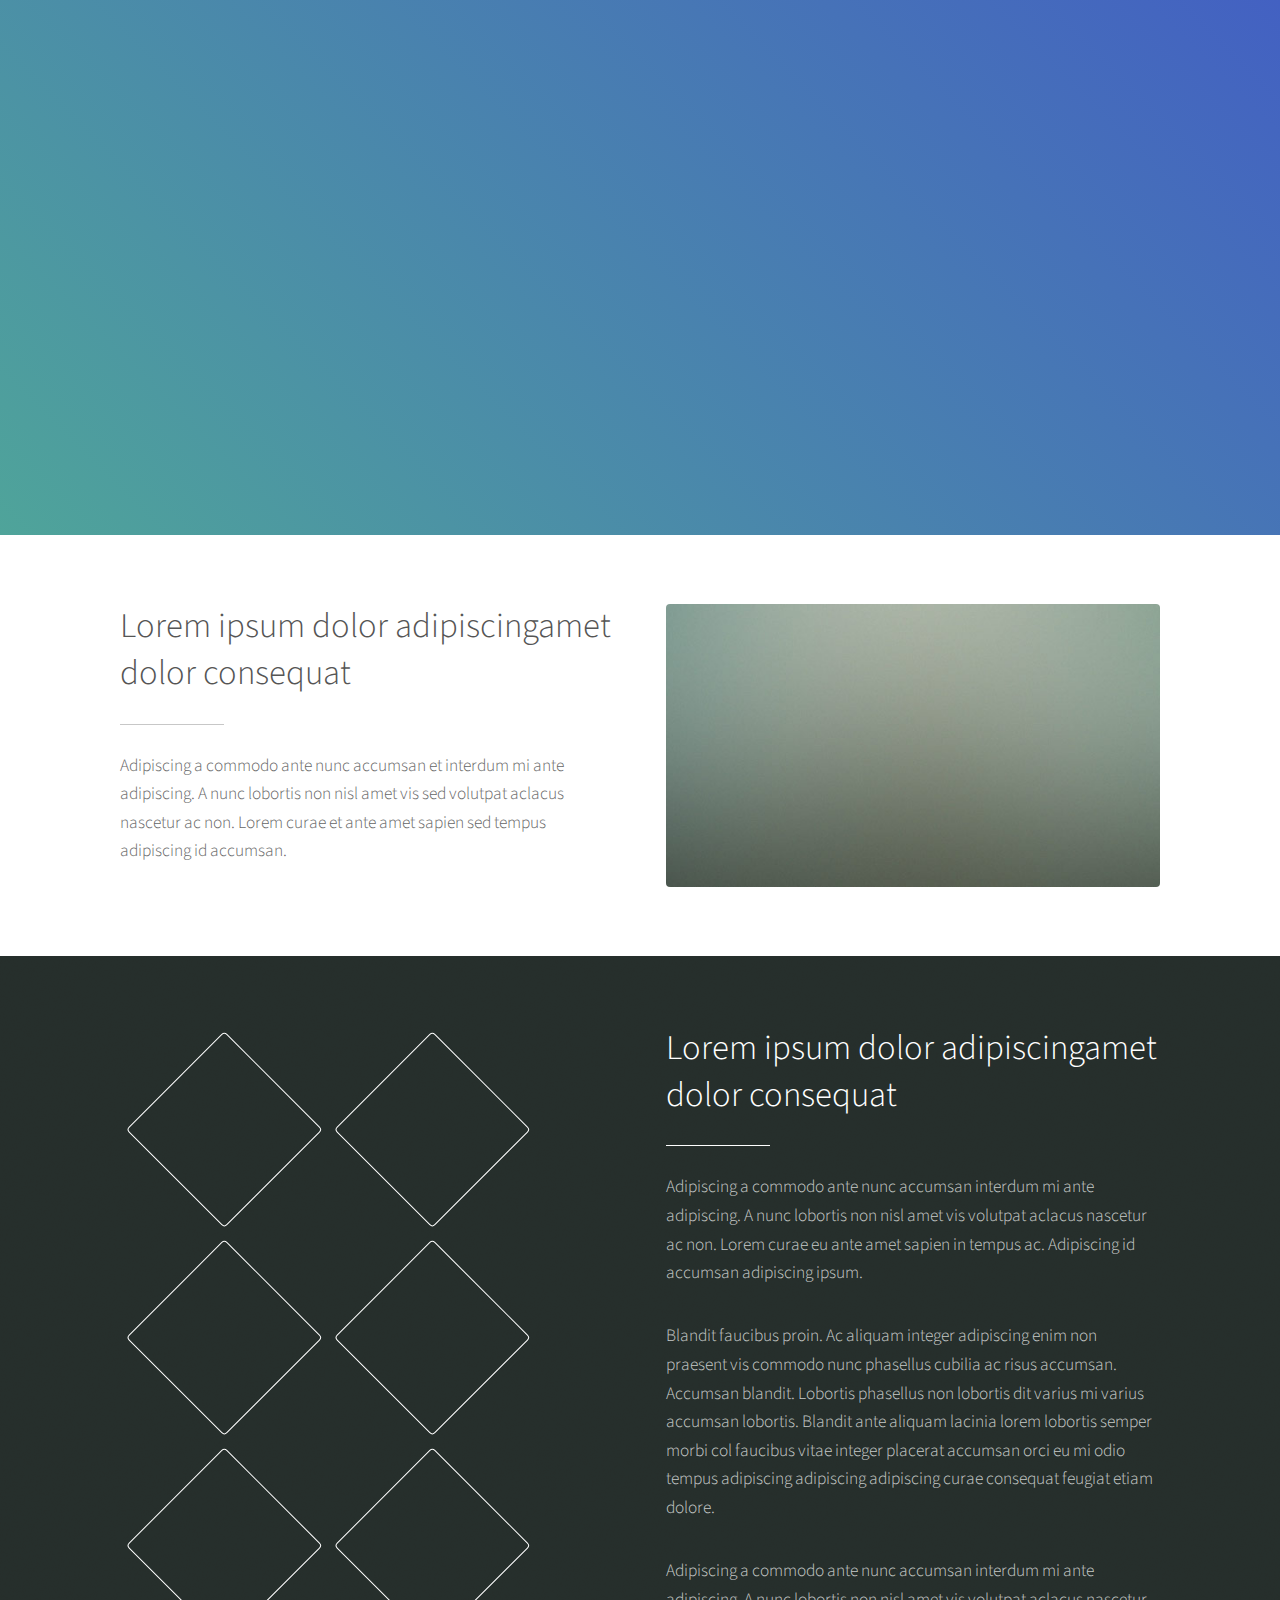
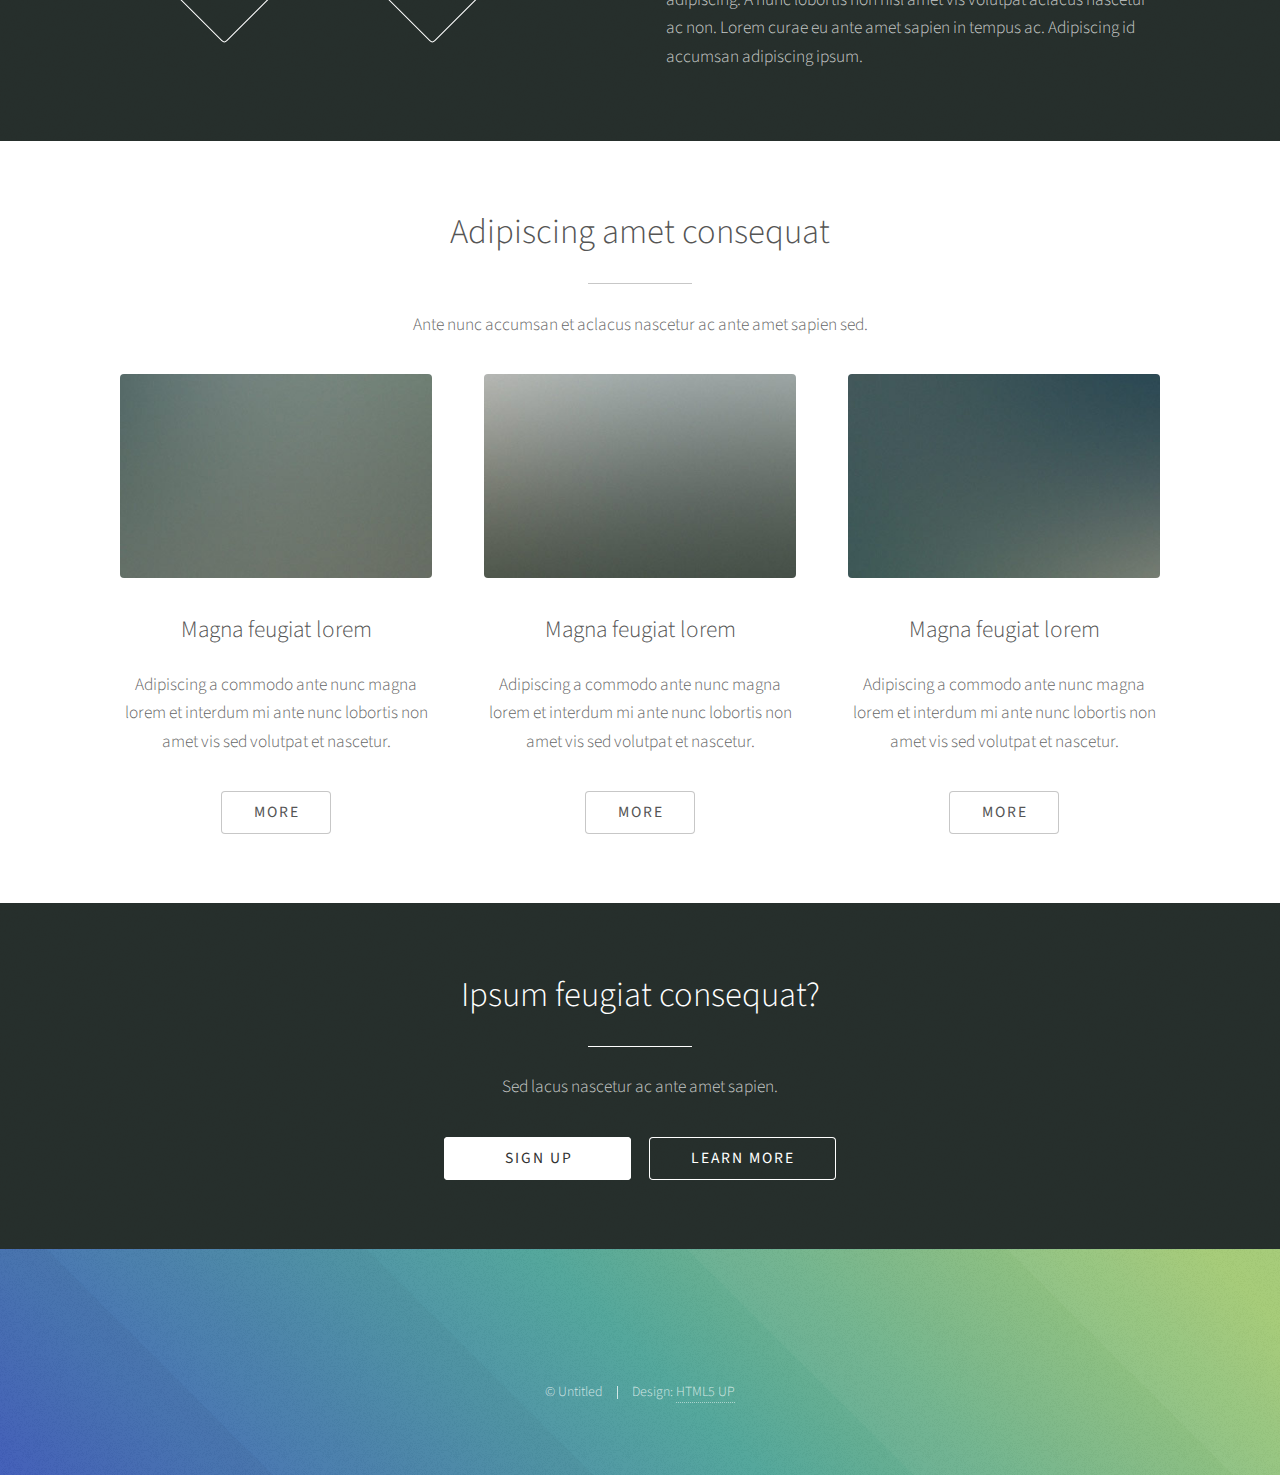
==== index.html @ b6aa202a "Updates" ====
<!DOCTYPE html><html><head><meta charSet="utf-8"/><meta http-equiv="x-ua-compatible" content="ie=edge"/><meta name="viewport" content="width=device-width, initial-scale=1, shrink-to-fit=no"/><style data-href="/PreFlyte/styles.887735ab72d583b856cc.css">@import url(https://fonts.googleapis.com/css?family=Source+Sans+Pro:300,300italic,400,400italic);
/*!
 *  Font Awesome 4.7.0 by @davegandy - http://fontawesome.io - @fontawesome
 *  License - http://fontawesome.io/license (Font: SIL OFL 1.1, CSS: MIT License)
 */@font-face{font-family:FontAwesome;src:url(/PreFlyte/static/fontawesome-webfont-674f50d287a8c48dc19ba404d20fe713.eot);src:url(/PreFlyte/static/fontawesome-webfont-674f50d287a8c48dc19ba404d20fe713.eot?#iefix&v=4.7.0) format("embedded-opentype"),url(/PreFlyte/static/fontawesome-webfont-af7ae505a9eed503f8b8e6982036873e.woff2) format("woff2"),url(/PreFlyte/static/fontawesome-webfont-fee66e712a8a08eef5805a46892932ad.woff) format("woff"),url(/PreFlyte/static/fontawesome-webfont-b06871f281fee6b241d60582ae9369b9.ttf) format("truetype"),url(/PreFlyte/static/fontawesome-webfont-acf3dcb7ff752b5296ca23ba2c7c2606.svg#fontawesomeregular) format("svg");font-weight:400;font-style:normal}.fa{display:inline-block;font:normal normal normal 14px/1 FontAwesome;font-size:inherit;text-rendering:auto;-webkit-font-smoothing:antialiased;-moz-osx-font-smoothing:grayscale}.fa-lg{font-size:1.33333333em;line-height:.75em;vertical-align:-15%}.fa-2x{font-size:2em}.fa-3x{font-size:3em}.fa-4x{font-size:4em}.fa-5x{font-size:5em}.fa-fw{width:1.28571429em;text-align:center}.fa-ul{padding-left:0;margin-left:2.14285714em;list-style-type:none}.fa-ul>li{position:relative}.fa-li{position:absolute;left:-2.14285714em;width:2.14285714em;top:.14285714em;text-align:center}.fa-li.fa-lg{left:-1.85714286em}.fa-border{padding:.2em .25em .15em;border:.08em solid #eee;border-radius:.1em}.fa-pull-left{float:left}.fa-pull-right{float:right}.fa.fa-pull-left{margin-right:.3em}.fa.fa-pull-right{margin-left:.3em}.pull-right{float:right}.pull-left{float:left}.fa.pull-left{margin-right:.3em}.fa.pull-right{margin-left:.3em}.fa-spin{-webkit-animation:fa-spin 2s linear infinite;animation:fa-spin 2s linear infinite}.fa-pulse{-webkit-animation:fa-spin 1s steps(8) infinite;animation:fa-spin 1s steps(8) infinite}@-webkit-keyframes fa-spin{0%{-webkit-transform:rotate(0deg);transform:rotate(0deg)}to{-webkit-transform:rotate(359deg);transform:rotate(359deg)}}@keyframes fa-spin{0%{-webkit-transform:rotate(0deg);transform:rotate(0deg)}to{-webkit-transform:rotate(359deg);transform:rotate(359deg)}}.fa-rotate-90{-ms-filter:"progid:DXImageTransform.Microsoft.BasicImage(rotation=1)";-webkit-transform:rotate(90deg);transform:rotate(90deg)}.fa-rotate-180{-ms-filter:"progid:DXImageTransform.Microsoft.BasicImage(rotation=2)";-webkit-transform:rotate(180deg);transform:rotate(180deg)}.fa-rotate-270{-ms-filter:"progid:DXImageTransform.Microsoft.BasicImage(rotation=3)";-webkit-transform:rotate(270deg);transform:rotate(270deg)}.fa-flip-horizontal{-ms-filter:"progid:DXImageTransform.Microsoft.BasicImage(rotation=0, mirror=1)";-webkit-transform:scaleX(-1);transform:scaleX(-1)}.fa-flip-vertical{-ms-filter:"progid:DXImageTransform.Microsoft.BasicImage(rotation=2, mirror=1)";-webkit-transform:scaleY(-1);transform:scaleY(-1)}:root .fa-flip-horizontal,:root .fa-flip-vertical,:root .fa-rotate-90,:root .fa-rotate-180,:root .fa-rotate-270{-webkit-filter:none;filter:none}.fa-stack{position:relative;display:inline-block;width:2em;height:2em;line-height:2em;vertical-align:middle}.fa-stack-1x,.fa-stack-2x{position:absolute;left:0;width:100%;text-align:center}.fa-stack-1x{line-height:inherit}.fa-stack-2x{font-size:2em}.fa-inverse{color:#fff}.fa-glass:before{content:"\F000"}.fa-music:before{content:"\F001"}.fa-search:before{content:"\F002"}.fa-envelope-o:before{content:"\F003"}.fa-heart:before{content:"\F004"}.fa-star:before{content:"\F005"}.fa-star-o:before{content:"\F006"}.fa-user:before{content:"\F007"}.fa-film:before{content:"\F008"}.fa-th-large:before{content:"\F009"}.fa-th:before{content:"\F00A"}.fa-th-list:before{content:"\F00B"}.fa-check:before{content:"\F00C"}.fa-close:before,.fa-remove:before,.fa-times:before{content:"\F00D"}.fa-search-plus:before{content:"\F00E"}.fa-search-minus:before{content:"\F010"}.fa-power-off:before{content:"\F011"}.fa-signal:before{content:"\F012"}.fa-cog:before,.fa-gear:before{content:"\F013"}.fa-trash-o:before{content:"\F014"}.fa-home:before{content:"\F015"}.fa-file-o:before{content:"\F016"}.fa-clock-o:before{content:"\F017"}.fa-road:before{content:"\F018"}.fa-download:before{content:"\F019"}.fa-arrow-circle-o-down:before{content:"\F01A"}.fa-arrow-circle-o-up:before{content:"\F01B"}.fa-inbox:before{content:"\F01C"}.fa-play-circle-o:before{content:"\F01D"}.fa-repeat:before,.fa-rotate-right:before{content:"\F01E"}.fa-refresh:before{content:"\F021"}.fa-list-alt:before{content:"\F022"}.fa-lock:before{content:"\F023"}.fa-flag:before{content:"\F024"}.fa-headphones:before{content:"\F025"}.fa-volume-off:before{content:"\F026"}.fa-volume-down:before{content:"\F027"}.fa-volume-up:before{content:"\F028"}.fa-qrcode:before{content:"\F029"}.fa-barcode:before{content:"\F02A"}.fa-tag:before{content:"\F02B"}.fa-tags:before{content:"\F02C"}.fa-book:before{content:"\F02D"}.fa-bookmark:before{content:"\F02E"}.fa-print:before{content:"\F02F"}.fa-camera:before{content:"\F030"}.fa-font:before{content:"\F031"}.fa-bold:before{content:"\F032"}.fa-italic:before{content:"\F033"}.fa-text-height:before{content:"\F034"}.fa-text-width:before{content:"\F035"}.fa-align-left:before{content:"\F036"}.fa-align-center:before{content:"\F037"}.fa-align-right:before{content:"\F038"}.fa-align-justify:before{content:"\F039"}.fa-list:before{content:"\F03A"}.fa-dedent:before,.fa-outdent:before{content:"\F03B"}.fa-indent:before{content:"\F03C"}.fa-video-camera:before{content:"\F03D"}.fa-image:before,.fa-photo:before,.fa-picture-o:before{content:"\F03E"}.fa-pencil:before{content:"\F040"}.fa-map-marker:before{content:"\F041"}.fa-adjust:before{content:"\F042"}.fa-tint:before{content:"\F043"}.fa-edit:before,.fa-pencil-square-o:before{content:"\F044"}.fa-share-square-o:before{content:"\F045"}.fa-check-square-o:before{content:"\F046"}.fa-arrows:before{content:"\F047"}.fa-step-backward:before{content:"\F048"}.fa-fast-backward:before{content:"\F049"}.fa-backward:before{content:"\F04A"}.fa-play:before{content:"\F04B"}.fa-pause:before{content:"\F04C"}.fa-stop:before{content:"\F04D"}.fa-forward:before{content:"\F04E"}.fa-fast-forward:before{content:"\F050"}.fa-step-forward:before{content:"\F051"}.fa-eject:before{content:"\F052"}.fa-chevron-left:before{content:"\F053"}.fa-chevron-right:before{content:"\F054"}.fa-plus-circle:before{content:"\F055"}.fa-minus-circle:before{content:"\F056"}.fa-times-circle:before{content:"\F057"}.fa-check-circle:before{content:"\F058"}.fa-question-circle:before{content:"\F059"}.fa-info-circle:before{content:"\F05A"}.fa-crosshairs:before{content:"\F05B"}.fa-times-circle-o:before{content:"\F05C"}.fa-check-circle-o:before{content:"\F05D"}.fa-ban:before{content:"\F05E"}.fa-arrow-left:before{content:"\F060"}.fa-arrow-right:before{content:"\F061"}.fa-arrow-up:before{content:"\F062"}.fa-arrow-down:before{content:"\F063"}.fa-mail-forward:before,.fa-share:before{content:"\F064"}.fa-expand:before{content:"\F065"}.fa-compress:before{content:"\F066"}.fa-plus:before{content:"\F067"}.fa-minus:before{content:"\F068"}.fa-asterisk:before{content:"\F069"}.fa-exclamation-circle:before{content:"\F06A"}.fa-gift:before{content:"\F06B"}.fa-leaf:before{content:"\F06C"}.fa-fire:before{content:"\F06D"}.fa-eye:before{content:"\F06E"}.fa-eye-slash:before{content:"\F070"}.fa-exclamation-triangle:before,.fa-warning:before{content:"\F071"}.fa-plane:before{content:"\F072"}.fa-calendar:before{content:"\F073"}.fa-random:before{content:"\F074"}.fa-comment:before{content:"\F075"}.fa-magnet:before{content:"\F076"}.fa-chevron-up:before{content:"\F077"}.fa-chevron-down:before{content:"\F078"}.fa-retweet:before{content:"\F079"}.fa-shopping-cart:before{content:"\F07A"}.fa-folder:before{content:"\F07B"}.fa-folder-open:before{content:"\F07C"}.fa-arrows-v:before{content:"\F07D"}.fa-arrows-h:before{content:"\F07E"}.fa-bar-chart-o:before,.fa-bar-chart:before{content:"\F080"}.fa-twitter-square:before{content:"\F081"}.fa-facebook-square:before{content:"\F082"}.fa-camera-retro:before{content:"\F083"}.fa-key:before{content:"\F084"}.fa-cogs:before,.fa-gears:before{content:"\F085"}.fa-comments:before{content:"\F086"}.fa-thumbs-o-up:before{content:"\F087"}.fa-thumbs-o-down:before{content:"\F088"}.fa-star-half:before{content:"\F089"}.fa-heart-o:before{content:"\F08A"}.fa-sign-out:before{content:"\F08B"}.fa-linkedin-square:before{content:"\F08C"}.fa-thumb-tack:before{content:"\F08D"}.fa-external-link:before{content:"\F08E"}.fa-sign-in:before{content:"\F090"}.fa-trophy:before{content:"\F091"}.fa-github-square:before{content:"\F092"}.fa-upload:before{content:"\F093"}.fa-lemon-o:before{content:"\F094"}.fa-phone:before{content:"\F095"}.fa-square-o:before{content:"\F096"}.fa-bookmark-o:before{content:"\F097"}.fa-phone-square:before{content:"\F098"}.fa-twitter:before{content:"\F099"}.fa-facebook-f:before,.fa-facebook:before{content:"\F09A"}.fa-github:before{content:"\F09B"}.fa-unlock:before{content:"\F09C"}.fa-credit-card:before{content:"\F09D"}.fa-feed:before,.fa-rss:before{content:"\F09E"}.fa-hdd-o:before{content:"\F0A0"}.fa-bullhorn:before{content:"\F0A1"}.fa-bell:before{content:"\F0F3"}.fa-certificate:before{content:"\F0A3"}.fa-hand-o-right:before{content:"\F0A4"}.fa-hand-o-left:before{content:"\F0A5"}.fa-hand-o-up:before{content:"\F0A6"}.fa-hand-o-down:before{content:"\F0A7"}.fa-arrow-circle-left:before{content:"\F0A8"}.fa-arrow-circle-right:before{content:"\F0A9"}.fa-arrow-circle-up:before{content:"\F0AA"}.fa-arrow-circle-down:before{content:"\F0AB"}.fa-globe:before{content:"\F0AC"}.fa-wrench:before{content:"\F0AD"}.fa-tasks:before{content:"\F0AE"}.fa-filter:before{content:"\F0B0"}.fa-briefcase:before{content:"\F0B1"}.fa-arrows-alt:before{content:"\F0B2"}.fa-group:before,.fa-users:before{content:"\F0C0"}.fa-chain:before,.fa-link:before{content:"\F0C1"}.fa-cloud:before{content:"\F0C2"}.fa-flask:before{content:"\F0C3"}.fa-cut:before,.fa-scissors:before{content:"\F0C4"}.fa-copy:before,.fa-files-o:before{content:"\F0C5"}.fa-paperclip:before{content:"\F0C6"}.fa-floppy-o:before,.fa-save:before{content:"\F0C7"}.fa-square:before{content:"\F0C8"}.fa-bars:before,.fa-navicon:before,.fa-reorder:before{content:"\F0C9"}.fa-list-ul:before{content:"\F0CA"}.fa-list-ol:before{content:"\F0CB"}.fa-strikethrough:before{content:"\F0CC"}.fa-underline:before{content:"\F0CD"}.fa-table:before{content:"\F0CE"}.fa-magic:before{content:"\F0D0"}.fa-truck:before{content:"\F0D1"}.fa-pinterest:before{content:"\F0D2"}.fa-pinterest-square:before{content:"\F0D3"}.fa-google-plus-square:before{content:"\F0D4"}.fa-google-plus:before{content:"\F0D5"}.fa-money:before{content:"\F0D6"}.fa-caret-down:before{content:"\F0D7"}.fa-caret-up:before{content:"\F0D8"}.fa-caret-left:before{content:"\F0D9"}.fa-caret-right:before{content:"\F0DA"}.fa-columns:before{content:"\F0DB"}.fa-sort:before,.fa-unsorted:before{content:"\F0DC"}.fa-sort-desc:before,.fa-sort-down:before{content:"\F0DD"}.fa-sort-asc:before,.fa-sort-up:before{content:"\F0DE"}.fa-envelope:before{content:"\F0E0"}.fa-linkedin:before{content:"\F0E1"}.fa-rotate-left:before,.fa-undo:before{content:"\F0E2"}.fa-gavel:before,.fa-legal:before{content:"\F0E3"}.fa-dashboard:before,.fa-tachometer:before{content:"\F0E4"}.fa-comment-o:before{content:"\F0E5"}.fa-comments-o:before{content:"\F0E6"}.fa-bolt:before,.fa-flash:before{content:"\F0E7"}.fa-sitemap:before{content:"\F0E8"}.fa-umbrella:before{content:"\F0E9"}.fa-clipboard:before,.fa-paste:before{content:"\F0EA"}.fa-lightbulb-o:before{content:"\F0EB"}.fa-exchange:before{content:"\F0EC"}.fa-cloud-download:before{content:"\F0ED"}.fa-cloud-upload:before{content:"\F0EE"}.fa-user-md:before{content:"\F0F0"}.fa-stethoscope:before{content:"\F0F1"}.fa-suitcase:before{content:"\F0F2"}.fa-bell-o:before{content:"\F0A2"}.fa-coffee:before{content:"\F0F4"}.fa-cutlery:before{content:"\F0F5"}.fa-file-text-o:before{content:"\F0F6"}.fa-building-o:before{content:"\F0F7"}.fa-hospital-o:before{content:"\F0F8"}.fa-ambulance:before{content:"\F0F9"}.fa-medkit:before{content:"\F0FA"}.fa-fighter-jet:before{content:"\F0FB"}.fa-beer:before{content:"\F0FC"}.fa-h-square:before{content:"\F0FD"}.fa-plus-square:before{content:"\F0FE"}.fa-angle-double-left:before{content:"\F100"}.fa-angle-double-right:before{content:"\F101"}.fa-angle-double-up:before{content:"\F102"}.fa-angle-double-down:before{content:"\F103"}.fa-angle-left:before{content:"\F104"}.fa-angle-right:before{content:"\F105"}.fa-angle-up:before{content:"\F106"}.fa-angle-down:before{content:"\F107"}.fa-desktop:before{content:"\F108"}.fa-laptop:before{content:"\F109"}.fa-tablet:before{content:"\F10A"}.fa-mobile-phone:before,.fa-mobile:before{content:"\F10B"}.fa-circle-o:before{content:"\F10C"}.fa-quote-left:before{content:"\F10D"}.fa-quote-right:before{content:"\F10E"}.fa-spinner:before{content:"\F110"}.fa-circle:before{content:"\F111"}.fa-mail-reply:before,.fa-reply:before{content:"\F112"}.fa-github-alt:before{content:"\F113"}.fa-folder-o:before{content:"\F114"}.fa-folder-open-o:before{content:"\F115"}.fa-smile-o:before{content:"\F118"}.fa-frown-o:before{content:"\F119"}.fa-meh-o:before{content:"\F11A"}.fa-gamepad:before{content:"\F11B"}.fa-keyboard-o:before{content:"\F11C"}.fa-flag-o:before{content:"\F11D"}.fa-flag-checkered:before{content:"\F11E"}.fa-terminal:before{content:"\F120"}.fa-code:before{content:"\F121"}.fa-mail-reply-all:before,.fa-reply-all:before{content:"\F122"}.fa-star-half-empty:before,.fa-star-half-full:before,.fa-star-half-o:before{content:"\F123"}.fa-location-arrow:before{content:"\F124"}.fa-crop:before{content:"\F125"}.fa-code-fork:before{content:"\F126"}.fa-chain-broken:before,.fa-unlink:before{content:"\F127"}.fa-question:before{content:"\F128"}.fa-info:before{content:"\F129"}.fa-exclamation:before{content:"\F12A"}.fa-superscript:before{content:"\F12B"}.fa-subscript:before{content:"\F12C"}.fa-eraser:before{content:"\F12D"}.fa-puzzle-piece:before{content:"\F12E"}.fa-microphone:before{content:"\F130"}.fa-microphone-slash:before{content:"\F131"}.fa-shield:before{content:"\F132"}.fa-calendar-o:before{content:"\F133"}.fa-fire-extinguisher:before{content:"\F134"}.fa-rocket:before{content:"\F135"}.fa-maxcdn:before{content:"\F136"}.fa-chevron-circle-left:before{content:"\F137"}.fa-chevron-circle-right:before{content:"\F138"}.fa-chevron-circle-up:before{content:"\F139"}.fa-chevron-circle-down:before{content:"\F13A"}.fa-html5:before{content:"\F13B"}.fa-css3:before{content:"\F13C"}.fa-anchor:before{content:"\F13D"}.fa-unlock-alt:before{content:"\F13E"}.fa-bullseye:before{content:"\F140"}.fa-ellipsis-h:before{content:"\F141"}.fa-ellipsis-v:before{content:"\F142"}.fa-rss-square:before{content:"\F143"}.fa-play-circle:before{content:"\F144"}.fa-ticket:before{content:"\F145"}.fa-minus-square:before{content:"\F146"}.fa-minus-square-o:before{content:"\F147"}.fa-level-up:before{content:"\F148"}.fa-level-down:before{content:"\F149"}.fa-check-square:before{content:"\F14A"}.fa-pencil-square:before{content:"\F14B"}.fa-external-link-square:before{content:"\F14C"}.fa-share-square:before{content:"\F14D"}.fa-compass:before{content:"\F14E"}.fa-caret-square-o-down:before,.fa-toggle-down:before{content:"\F150"}.fa-caret-square-o-up:before,.fa-toggle-up:before{content:"\F151"}.fa-caret-square-o-right:before,.fa-toggle-right:before{content:"\F152"}.fa-eur:before,.fa-euro:before{content:"\F153"}.fa-gbp:before{content:"\F154"}.fa-dollar:before,.fa-usd:before{content:"\F155"}.fa-inr:before,.fa-rupee:before{content:"\F156"}.fa-cny:before,.fa-jpy:before,.fa-rmb:before,.fa-yen:before{content:"\F157"}.fa-rouble:before,.fa-rub:before,.fa-ruble:before{content:"\F158"}.fa-krw:before,.fa-won:before{content:"\F159"}.fa-bitcoin:before,.fa-btc:before{content:"\F15A"}.fa-file:before{content:"\F15B"}.fa-file-text:before{content:"\F15C"}.fa-sort-alpha-asc:before{content:"\F15D"}.fa-sort-alpha-desc:before{content:"\F15E"}.fa-sort-amount-asc:before{content:"\F160"}.fa-sort-amount-desc:before{content:"\F161"}.fa-sort-numeric-asc:before{content:"\F162"}.fa-sort-numeric-desc:before{content:"\F163"}.fa-thumbs-up:before{content:"\F164"}.fa-thumbs-down:before{content:"\F165"}.fa-youtube-square:before{content:"\F166"}.fa-youtube:before{content:"\F167"}.fa-xing:before{content:"\F168"}.fa-xing-square:before{content:"\F169"}.fa-youtube-play:before{content:"\F16A"}.fa-dropbox:before{content:"\F16B"}.fa-stack-overflow:before{content:"\F16C"}.fa-instagram:before{content:"\F16D"}.fa-flickr:before{content:"\F16E"}.fa-adn:before{content:"\F170"}.fa-bitbucket:before{content:"\F171"}.fa-bitbucket-square:before{content:"\F172"}.fa-tumblr:before{content:"\F173"}.fa-tumblr-square:before{content:"\F174"}.fa-long-arrow-down:before{content:"\F175"}.fa-long-arrow-up:before{content:"\F176"}.fa-long-arrow-left:before{content:"\F177"}.fa-long-arrow-right:before{content:"\F178"}.fa-apple:before{content:"\F179"}.fa-windows:before{content:"\F17A"}.fa-android:before{content:"\F17B"}.fa-linux:before{content:"\F17C"}.fa-dribbble:before{content:"\F17D"}.fa-skype:before{content:"\F17E"}.fa-foursquare:before{content:"\F180"}.fa-trello:before{content:"\F181"}.fa-female:before{content:"\F182"}.fa-male:before{content:"\F183"}.fa-gittip:before,.fa-gratipay:before{content:"\F184"}.fa-sun-o:before{content:"\F185"}.fa-moon-o:before{content:"\F186"}.fa-archive:before{content:"\F187"}.fa-bug:before{content:"\F188"}.fa-vk:before{content:"\F189"}.fa-weibo:before{content:"\F18A"}.fa-renren:before{content:"\F18B"}.fa-pagelines:before{content:"\F18C"}.fa-stack-exchange:before{content:"\F18D"}.fa-arrow-circle-o-right:before{content:"\F18E"}.fa-arrow-circle-o-left:before{content:"\F190"}.fa-caret-square-o-left:before,.fa-toggle-left:before{content:"\F191"}.fa-dot-circle-o:before{content:"\F192"}.fa-wheelchair:before{content:"\F193"}.fa-vimeo-square:before{content:"\F194"}.fa-try:before,.fa-turkish-lira:before{content:"\F195"}.fa-plus-square-o:before{content:"\F196"}.fa-space-shuttle:before{content:"\F197"}.fa-slack:before{content:"\F198"}.fa-envelope-square:before{content:"\F199"}.fa-wordpress:before{content:"\F19A"}.fa-openid:before{content:"\F19B"}.fa-bank:before,.fa-institution:before,.fa-university:before{content:"\F19C"}.fa-graduation-cap:before,.fa-mortar-board:before{content:"\F19D"}.fa-yahoo:before{content:"\F19E"}.fa-google:before{content:"\F1A0"}.fa-reddit:before{content:"\F1A1"}.fa-reddit-square:before{content:"\F1A2"}.fa-stumbleupon-circle:before{content:"\F1A3"}.fa-stumbleupon:before{content:"\F1A4"}.fa-delicious:before{content:"\F1A5"}.fa-digg:before{content:"\F1A6"}.fa-pied-piper-pp:before{content:"\F1A7"}.fa-pied-piper-alt:before{content:"\F1A8"}.fa-drupal:before{content:"\F1A9"}.fa-joomla:before{content:"\F1AA"}.fa-language:before{content:"\F1AB"}.fa-fax:before{content:"\F1AC"}.fa-building:before{content:"\F1AD"}.fa-child:before{content:"\F1AE"}.fa-paw:before{content:"\F1B0"}.fa-spoon:before{content:"\F1B1"}.fa-cube:before{content:"\F1B2"}.fa-cubes:before{content:"\F1B3"}.fa-behance:before{content:"\F1B4"}.fa-behance-square:before{content:"\F1B5"}.fa-steam:before{content:"\F1B6"}.fa-steam-square:before{content:"\F1B7"}.fa-recycle:before{content:"\F1B8"}.fa-automobile:before,.fa-car:before{content:"\F1B9"}.fa-cab:before,.fa-taxi:before{content:"\F1BA"}.fa-tree:before{content:"\F1BB"}.fa-spotify:before{content:"\F1BC"}.fa-deviantart:before{content:"\F1BD"}.fa-soundcloud:before{content:"\F1BE"}.fa-database:before{content:"\F1C0"}.fa-file-pdf-o:before{content:"\F1C1"}.fa-file-word-o:before{content:"\F1C2"}.fa-file-excel-o:before{content:"\F1C3"}.fa-file-powerpoint-o:before{content:"\F1C4"}.fa-file-image-o:before,.fa-file-photo-o:before,.fa-file-picture-o:before{content:"\F1C5"}.fa-file-archive-o:before,.fa-file-zip-o:before{content:"\F1C6"}.fa-file-audio-o:before,.fa-file-sound-o:before{content:"\F1C7"}.fa-file-movie-o:before,.fa-file-video-o:before{content:"\F1C8"}.fa-file-code-o:before{content:"\F1C9"}.fa-vine:before{content:"\F1CA"}.fa-codepen:before{content:"\F1CB"}.fa-jsfiddle:before{content:"\F1CC"}.fa-life-bouy:before,.fa-life-buoy:before,.fa-life-ring:before,.fa-life-saver:before,.fa-support:before{content:"\F1CD"}.fa-circle-o-notch:before{content:"\F1CE"}.fa-ra:before,.fa-rebel:before,.fa-resistance:before{content:"\F1D0"}.fa-empire:before,.fa-ge:before{content:"\F1D1"}.fa-git-square:before{content:"\F1D2"}.fa-git:before{content:"\F1D3"}.fa-hacker-news:before,.fa-y-combinator-square:before,.fa-yc-square:before{content:"\F1D4"}.fa-tencent-weibo:before{content:"\F1D5"}.fa-qq:before{content:"\F1D6"}.fa-wechat:before,.fa-weixin:before{content:"\F1D7"}.fa-paper-plane:before,.fa-send:before{content:"\F1D8"}.fa-paper-plane-o:before,.fa-send-o:before{content:"\F1D9"}.fa-history:before{content:"\F1DA"}.fa-circle-thin:before{content:"\F1DB"}.fa-header:before{content:"\F1DC"}.fa-paragraph:before{content:"\F1DD"}.fa-sliders:before{content:"\F1DE"}.fa-share-alt:before{content:"\F1E0"}.fa-share-alt-square:before{content:"\F1E1"}.fa-bomb:before{content:"\F1E2"}.fa-futbol-o:before,.fa-soccer-ball-o:before{content:"\F1E3"}.fa-tty:before{content:"\F1E4"}.fa-binoculars:before{content:"\F1E5"}.fa-plug:before{content:"\F1E6"}.fa-slideshare:before{content:"\F1E7"}.fa-twitch:before{content:"\F1E8"}.fa-yelp:before{content:"\F1E9"}.fa-newspaper-o:before{content:"\F1EA"}.fa-wifi:before{content:"\F1EB"}.fa-calculator:before{content:"\F1EC"}.fa-paypal:before{content:"\F1ED"}.fa-google-wallet:before{content:"\F1EE"}.fa-cc-visa:before{content:"\F1F0"}.fa-cc-mastercard:before{content:"\F1F1"}.fa-cc-discover:before{content:"\F1F2"}.fa-cc-amex:before{content:"\F1F3"}.fa-cc-paypal:before{content:"\F1F4"}.fa-cc-stripe:before{content:"\F1F5"}.fa-bell-slash:before{content:"\F1F6"}.fa-bell-slash-o:before{content:"\F1F7"}.fa-trash:before{content:"\F1F8"}.fa-copyright:before{content:"\F1F9"}.fa-at:before{content:"\F1FA"}.fa-eyedropper:before{content:"\F1FB"}.fa-paint-brush:before{content:"\F1FC"}.fa-birthday-cake:before{content:"\F1FD"}.fa-area-chart:before{content:"\F1FE"}.fa-pie-chart:before{content:"\F200"}.fa-line-chart:before{content:"\F201"}.fa-lastfm:before{content:"\F202"}.fa-lastfm-square:before{content:"\F203"}.fa-toggle-off:before{content:"\F204"}.fa-toggle-on:before{content:"\F205"}.fa-bicycle:before{content:"\F206"}.fa-bus:before{content:"\F207"}.fa-ioxhost:before{content:"\F208"}.fa-angellist:before{content:"\F209"}.fa-cc:before{content:"\F20A"}.fa-ils:before,.fa-shekel:before,.fa-sheqel:before{content:"\F20B"}.fa-meanpath:before{content:"\F20C"}.fa-buysellads:before{content:"\F20D"}.fa-connectdevelop:before{content:"\F20E"}.fa-dashcube:before{content:"\F210"}.fa-forumbee:before{content:"\F211"}.fa-leanpub:before{content:"\F212"}.fa-sellsy:before{content:"\F213"}.fa-shirtsinbulk:before{content:"\F214"}.fa-simplybuilt:before{content:"\F215"}.fa-skyatlas:before{content:"\F216"}.fa-cart-plus:before{content:"\F217"}.fa-cart-arrow-down:before{content:"\F218"}.fa-diamond:before{content:"\F219"}.fa-ship:before{content:"\F21A"}.fa-user-secret:before{content:"\F21B"}.fa-motorcycle:before{content:"\F21C"}.fa-street-view:before{content:"\F21D"}.fa-heartbeat:before{content:"\F21E"}.fa-venus:before{content:"\F221"}.fa-mars:before{content:"\F222"}.fa-mercury:before{content:"\F223"}.fa-intersex:before,.fa-transgender:before{content:"\F224"}.fa-transgender-alt:before{content:"\F225"}.fa-venus-double:before{content:"\F226"}.fa-mars-double:before{content:"\F227"}.fa-venus-mars:before{content:"\F228"}.fa-mars-stroke:before{content:"\F229"}.fa-mars-stroke-v:before{content:"\F22A"}.fa-mars-stroke-h:before{content:"\F22B"}.fa-neuter:before{content:"\F22C"}.fa-genderless:before{content:"\F22D"}.fa-facebook-official:before{content:"\F230"}.fa-pinterest-p:before{content:"\F231"}.fa-whatsapp:before{content:"\F232"}.fa-server:before{content:"\F233"}.fa-user-plus:before{content:"\F234"}.fa-user-times:before{content:"\F235"}.fa-bed:before,.fa-hotel:before{content:"\F236"}.fa-viacoin:before{content:"\F237"}.fa-train:before{content:"\F238"}.fa-subway:before{content:"\F239"}.fa-medium:before{content:"\F23A"}.fa-y-combinator:before,.fa-yc:before{content:"\F23B"}.fa-optin-monster:before{content:"\F23C"}.fa-opencart:before{content:"\F23D"}.fa-expeditedssl:before{content:"\F23E"}.fa-battery-4:before,.fa-battery-full:before,.fa-battery:before{content:"\F240"}.fa-battery-3:before,.fa-battery-three-quarters:before{content:"\F241"}.fa-battery-2:before,.fa-battery-half:before{content:"\F242"}.fa-battery-1:before,.fa-battery-quarter:before{content:"\F243"}.fa-battery-0:before,.fa-battery-empty:before{content:"\F244"}.fa-mouse-pointer:before{content:"\F245"}.fa-i-cursor:before{content:"\F246"}.fa-object-group:before{content:"\F247"}.fa-object-ungroup:before{content:"\F248"}.fa-sticky-note:before{content:"\F249"}.fa-sticky-note-o:before{content:"\F24A"}.fa-cc-jcb:before{content:"\F24B"}.fa-cc-diners-club:before{content:"\F24C"}.fa-clone:before{content:"\F24D"}.fa-balance-scale:before{content:"\F24E"}.fa-hourglass-o:before{content:"\F250"}.fa-hourglass-1:before,.fa-hourglass-start:before{content:"\F251"}.fa-hourglass-2:before,.fa-hourglass-half:before{content:"\F252"}.fa-hourglass-3:before,.fa-hourglass-end:before{content:"\F253"}.fa-hourglass:before{content:"\F254"}.fa-hand-grab-o:before,.fa-hand-rock-o:before{content:"\F255"}.fa-hand-paper-o:before,.fa-hand-stop-o:before{content:"\F256"}.fa-hand-scissors-o:before{content:"\F257"}.fa-hand-lizard-o:before{content:"\F258"}.fa-hand-spock-o:before{content:"\F259"}.fa-hand-pointer-o:before{content:"\F25A"}.fa-hand-peace-o:before{content:"\F25B"}.fa-trademark:before{content:"\F25C"}.fa-registered:before{content:"\F25D"}.fa-creative-commons:before{content:"\F25E"}.fa-gg:before{content:"\F260"}.fa-gg-circle:before{content:"\F261"}.fa-tripadvisor:before{content:"\F262"}.fa-odnoklassniki:before{content:"\F263"}.fa-odnoklassniki-square:before{content:"\F264"}.fa-get-pocket:before{content:"\F265"}.fa-wikipedia-w:before{content:"\F266"}.fa-safari:before{content:"\F267"}.fa-chrome:before{content:"\F268"}.fa-firefox:before{content:"\F269"}.fa-opera:before{content:"\F26A"}.fa-internet-explorer:before{content:"\F26B"}.fa-television:before,.fa-tv:before{content:"\F26C"}.fa-contao:before{content:"\F26D"}.fa-500px:before{content:"\F26E"}.fa-amazon:before{content:"\F270"}.fa-calendar-plus-o:before{content:"\F271"}.fa-calendar-minus-o:before{content:"\F272"}.fa-calendar-times-o:before{content:"\F273"}.fa-calendar-check-o:before{content:"\F274"}.fa-industry:before{content:"\F275"}.fa-map-pin:before{content:"\F276"}.fa-map-signs:before{content:"\F277"}.fa-map-o:before{content:"\F278"}.fa-map:before{content:"\F279"}.fa-commenting:before{content:"\F27A"}.fa-commenting-o:before{content:"\F27B"}.fa-houzz:before{content:"\F27C"}.fa-vimeo:before{content:"\F27D"}.fa-black-tie:before{content:"\F27E"}.fa-fonticons:before{content:"\F280"}.fa-reddit-alien:before{content:"\F281"}.fa-edge:before{content:"\F282"}.fa-credit-card-alt:before{content:"\F283"}.fa-codiepie:before{content:"\F284"}.fa-modx:before{content:"\F285"}.fa-fort-awesome:before{content:"\F286"}.fa-usb:before{content:"\F287"}.fa-product-hunt:before{content:"\F288"}.fa-mixcloud:before{content:"\F289"}.fa-scribd:before{content:"\F28A"}.fa-pause-circle:before{content:"\F28B"}.fa-pause-circle-o:before{content:"\F28C"}.fa-stop-circle:before{content:"\F28D"}.fa-stop-circle-o:before{content:"\F28E"}.fa-shopping-bag:before{content:"\F290"}.fa-shopping-basket:before{content:"\F291"}.fa-hashtag:before{content:"\F292"}.fa-bluetooth:before{content:"\F293"}.fa-bluetooth-b:before{content:"\F294"}.fa-percent:before{content:"\F295"}.fa-gitlab:before{content:"\F296"}.fa-wpbeginner:before{content:"\F297"}.fa-wpforms:before{content:"\F298"}.fa-envira:before{content:"\F299"}.fa-universal-access:before{content:"\F29A"}.fa-wheelchair-alt:before{content:"\F29B"}.fa-question-circle-o:before{content:"\F29C"}.fa-blind:before{content:"\F29D"}.fa-audio-description:before{content:"\F29E"}.fa-volume-control-phone:before{content:"\F2A0"}.fa-braille:before{content:"\F2A1"}.fa-assistive-listening-systems:before{content:"\F2A2"}.fa-american-sign-language-interpreting:before,.fa-asl-interpreting:before{content:"\F2A3"}.fa-deaf:before,.fa-deafness:before,.fa-hard-of-hearing:before{content:"\F2A4"}.fa-glide:before{content:"\F2A5"}.fa-glide-g:before{content:"\F2A6"}.fa-sign-language:before,.fa-signing:before{content:"\F2A7"}.fa-low-vision:before{content:"\F2A8"}.fa-viadeo:before{content:"\F2A9"}.fa-viadeo-square:before{content:"\F2AA"}.fa-snapchat:before{content:"\F2AB"}.fa-snapchat-ghost:before{content:"\F2AC"}.fa-snapchat-square:before{content:"\F2AD"}.fa-pied-piper:before{content:"\F2AE"}.fa-first-order:before{content:"\F2B0"}.fa-yoast:before{content:"\F2B1"}.fa-themeisle:before{content:"\F2B2"}.fa-google-plus-circle:before,.fa-google-plus-official:before{content:"\F2B3"}.fa-fa:before,.fa-font-awesome:before{content:"\F2B4"}.fa-handshake-o:before{content:"\F2B5"}.fa-envelope-open:before{content:"\F2B6"}.fa-envelope-open-o:before{content:"\F2B7"}.fa-linode:before{content:"\F2B8"}.fa-address-book:before{content:"\F2B9"}.fa-address-book-o:before{content:"\F2BA"}.fa-address-card:before,.fa-vcard:before{content:"\F2BB"}.fa-address-card-o:before,.fa-vcard-o:before{content:"\F2BC"}.fa-user-circle:before{content:"\F2BD"}.fa-user-circle-o:before{content:"\F2BE"}.fa-user-o:before{content:"\F2C0"}.fa-id-badge:before{content:"\F2C1"}.fa-drivers-license:before,.fa-id-card:before{content:"\F2C2"}.fa-drivers-license-o:before,.fa-id-card-o:before{content:"\F2C3"}.fa-quora:before{content:"\F2C4"}.fa-free-code-camp:before{content:"\F2C5"}.fa-telegram:before{content:"\F2C6"}.fa-thermometer-4:before,.fa-thermometer-full:before,.fa-thermometer:before{content:"\F2C7"}.fa-thermometer-3:before,.fa-thermometer-three-quarters:before{content:"\F2C8"}.fa-thermometer-2:before,.fa-thermometer-half:before{content:"\F2C9"}.fa-thermometer-1:before,.fa-thermometer-quarter:before{content:"\F2CA"}.fa-thermometer-0:before,.fa-thermometer-empty:before{content:"\F2CB"}.fa-shower:before{content:"\F2CC"}.fa-bath:before,.fa-bathtub:before,.fa-s15:before{content:"\F2CD"}.fa-podcast:before{content:"\F2CE"}.fa-window-maximize:before{content:"\F2D0"}.fa-window-minimize:before{content:"\F2D1"}.fa-window-restore:before{content:"\F2D2"}.fa-times-rectangle:before,.fa-window-close:before{content:"\F2D3"}.fa-times-rectangle-o:before,.fa-window-close-o:before{content:"\F2D4"}.fa-bandcamp:before{content:"\F2D5"}.fa-grav:before{content:"\F2D6"}.fa-etsy:before{content:"\F2D7"}.fa-imdb:before{content:"\F2D8"}.fa-ravelry:before{content:"\F2D9"}.fa-eercast:before{content:"\F2DA"}.fa-microchip:before{content:"\F2DB"}.fa-snowflake-o:before{content:"\F2DC"}.fa-superpowers:before{content:"\F2DD"}.fa-wpexplorer:before{content:"\F2DE"}.fa-meetup:before{content:"\F2E0"}.sr-only{position:absolute;width:1px;height:1px;padding:0;margin:-1px;overflow:hidden;clip:rect(0,0,0,0);border:0}.sr-only-focusable:active,.sr-only-focusable:focus{position:static;width:auto;height:auto;margin:0;overflow:visible;clip:auto}@media screen and (min-width:981px){.grid-wrapper{display:grid;grid-gap:0 2.25em;grid-template-columns:repeat(12,1fr);margin:0 auto;width:90%}.col-1{grid-column:span 1}.col-2{grid-column:span 2}.col-3{grid-column:span 3}.col-4{grid-column:span 4}.col-5{grid-column:span 5}.col-6{grid-column:span 6}.col-7{grid-column:span 7}.col-8{grid-column:span 8}.col-9{grid-column:span 9}.col-10{grid-column:span 10}.col-11{grid-column:span 11}.col-12{grid-column:span 12}}@media screen and (min-width:1141px){.grid-wrapper{grid-gap:0 3em;width:60em}}a,abbr,acronym,address,applet,article,aside,audio,b,big,blockquote,body,canvas,caption,center,cite,code,dd,del,details,dfn,div,dl,dt,em,embed,fieldset,figcaption,figure,footer,form,h1,h2,h3,h4,h5,h6,header,hgroup,html,i,iframe,img,ins,kbd,label,legend,li,mark,menu,nav,object,ol,output,p,pre,q,ruby,s,samp,section,small,span,strike,strong,sub,summary,sup,table,tbody,td,tfoot,th,thead,time,tr,tt,u,ul,var,video{margin:0;padding:0;border:0;font-size:100%;font:inherit;vertical-align:baseline}article,aside,details,figcaption,figure,footer,header,hgroup,menu,nav,section{display:block}body{line-height:1}ol,ul{list-style:none}blockquote,q{quotes:none}blockquote:after,blockquote:before,q:after,q:before{content:"";content:none}table{border-collapse:collapse;border-spacing:0}body{-webkit-text-size-adjust:none}*,:after,:before{box-sizing:border-box}body{background:#fff}body .body.is-loading *,body .body.is-loading :after,body .body.is-loading :before{-webkit-animation:none!important;animation:none!important;-webkit-transition:none!important;transition:none!important}body,input,select,textarea{color:#666;font-family:Source Sans Pro,Helvetica,sans-serif;font-size:16pt;font-weight:300;line-height:1.65em}a{-webkit-transition:color .2s ease-in-out,border-color .2s ease-in-out;transition:color .2s ease-in-out,border-color .2s ease-in-out;border-bottom:1px dotted #666;color:inherit;text-decoration:none}a:hover{border-bottom-color:transparent!important;color:#6bd4c8}b,strong{color:#555;font-weight:400}em,i{font-style:italic}p{margin:0 0 2em}h1,h2,h3,h4,h5,h6{color:#555;line-height:1em;margin:0 0 1em}h1 a,h2 a,h3 a,h4 a,h5 a,h6 a{color:inherit;text-decoration:none}h1{font-size:2.25em}h1,h2{line-height:1.35em}h2{font-size:2em}h3{font-size:1.35em}h3,h4{line-height:1.5em}h4{font-size:1.25em}h5{font-size:.9em}h5,h6{line-height:1.5em}h6{font-size:.7em}sub{top:.5em}sub,sup{font-size:.8em;position:relative}sup{top:-.5em}hr{border:0;border-bottom:1px solid hsla(0,0%,56.5%,.5);margin:2em 0}hr.major{margin:3em 0}blockquote{border-left:4px solid hsla(0,0%,56.5%,.5);font-style:italic;margin:0 0 2em;padding:.5em 0 .5em 2em}code{background:hsla(0,0%,56.5%,.075);border-radius:4px;border:1px solid hsla(0,0%,56.5%,.5);margin:0 .25em;padding:.25em .65em}code,pre{font-family:Courier New,monospace;font-size:.9em}pre{-webkit-overflow-scrolling:touch;margin:0 0 2em}pre code{display:block;line-height:1.75em;padding:1em 1.5em;overflow-x:auto}.align-left{text-align:left}.align-center{text-align:center}.align-right{text-align:right}article.special,section.special{text-align:center}header p{color:#999;margin:0 0 1.5em;position:relative}header h2+p{font-size:1.25em;line-height:1.5em;margin-top:-1em}header h3+p{font-size:1.1em;line-height:1.5em;margin-top:-.8em}header h4+p,header h5+p,header h6+p{font-size:.9em;line-height:1.5em;margin-top:-.6em}header.major{margin:0 0 1em}header.major:after{background:hsla(0,0%,56.5%,.5);content:"";display:inline-block;height:1px;margin-top:1.5em;width:6em}header.major h2,header.major h3,header.major h4,header.major h5,header.major h6{margin:0}header.major p{margin:.7em 0 0}header.special{text-align:center}form{margin:0 0 2em}label{color:#555;display:block;font-size:.9em;font-weight:400;margin:0 0 1em}input[type=email],input[type=password],input[type=text],select,textarea{-moz-appearance:none;-webkit-appearance:none;-ms-appearance:none;appearance:none;background:hsla(0,0%,56.5%,.075);border-radius:4px;border:none;border:1px solid hsla(0,0%,56.5%,.5);color:inherit;display:block;outline:0;padding:0 1em;text-decoration:none;width:100%}input[type=email]:invalid,input[type=password]:invalid,input[type=text]:invalid,select:invalid,textarea:invalid{box-shadow:none}input[type=email]:focus,input[type=password]:focus,input[type=text]:focus,select:focus,textarea:focus{border-color:#6bd4c8}.select-wrapper{text-decoration:none;display:block;position:relative}.select-wrapper:before{-moz-osx-font-smoothing:grayscale;-webkit-font-smoothing:antialiased;font-family:FontAwesome;font-style:normal;font-weight:400;text-transform:none!important;color:hsla(0,0%,56.5%,.5);content:"\F078";display:block;height:2.75em;line-height:2.75em;pointer-events:none;position:absolute;right:0;text-align:center;top:0;width:2.75em}.select-wrapper select::-ms-expand{display:none}input[type=email],input[type=password],input[type=text],select{height:2.75em}textarea{padding:.75em 1em}input[type=checkbox],input[type=radio]{-moz-appearance:none;-webkit-appearance:none;-ms-appearance:none;appearance:none;display:block;float:left;margin-right:-2em;opacity:0;width:1em;z-index:-1}input[type=checkbox]+label,input[type=radio]+label{text-decoration:none;color:#666;cursor:pointer;display:inline-block;font-size:1em;font-weight:300;padding-left:2.4em;padding-right:.75em;position:relative}input[type=checkbox]+label:before,input[type=radio]+label:before{-moz-osx-font-smoothing:grayscale;-webkit-font-smoothing:antialiased;font-family:FontAwesome;font-style:normal;font-weight:400;text-transform:none!important;background:hsla(0,0%,56.5%,.075);border-radius:4px;border:1px solid hsla(0,0%,56.5%,.5);content:"";display:inline-block;height:1.65em;left:0;line-height:1.58125em;position:absolute;text-align:center;top:0;width:1.65em}input[type=checkbox]:checked+label:before,input[type=radio]:checked+label:before{background:#666;border-color:#666;color:#fff;content:"\F00C"}input[type=checkbox]:focus+label:before,input[type=radio]:focus+label:before{border-color:#6bd4c8}input[type=checkbox]+label:before{border-radius:4px}input[type=radio]+label:before{border-radius:100%}::-webkit-input-placeholder{color:#999!important;opacity:1}:-moz-placeholder,::-moz-placeholder{color:#999!important;opacity:1}:-ms-input-placeholder{color:#999!important;opacity:1}.formerize-placeholder{color:#999!important;opacity:1}.box{border-radius:4px;border:1px solid hsla(0,0%,56.5%,.5);margin-bottom:2em;padding:1.5em}.box>:last-child,.box>:last-child>:last-child,.box>:last-child>:last-child>:last-child{margin-bottom:0}.box.alt{border:0;border-radius:0;padding:0}.icon{text-decoration:none;border-bottom:none;position:relative}.icon:before{-moz-osx-font-smoothing:grayscale;-webkit-font-smoothing:antialiased;font-family:FontAwesome;font-style:normal;font-weight:400;text-transform:none!important}.icon>.label{display:none}.icon.style1:before{color:#c3e895}.icon.style2:before{color:#8addaa}.icon.style3:before{color:#6bd4c8}.icon.style4:before{color:#57aed3}.icon.style5:before{color:#4a87d3}.icon.style6:before{color:#6b88e6}.icon.major{text-decoration:none;color:#555;cursor:default;display:inline-block;margin:0 0 1.5em}.icon.major:before{-moz-osx-font-smoothing:grayscale;-webkit-font-smoothing:antialiased;font-family:FontAwesome;font-style:normal;font-weight:400;text-transform:none!important;font-size:4em;line-height:1em}.image{border-radius:4px;border:0;display:inline-block;position:relative}.image img{border-radius:4px;display:block}.image.left{float:left;padding:0 1.5em 1em 0;top:.25em}.image.right{float:right;padding:0 0 1em 1.5em;top:.25em}.image.left,.image.right{max-width:40%}.image.left img,.image.right img{width:100%}.image.fit{display:block;margin:0 0 2em;width:100%}.image.fit img{width:100%}ol{list-style:decimal;margin:0 0 2em;padding-left:1.25em}ol li{padding-left:.25em}ul{list-style:disc;margin:0 0 2em;padding-left:1em}ul li{padding-left:.5em}ul.alt{list-style:none;padding-left:0}ul.alt li{border-top:1px solid hsla(0,0%,56.5%,.5);padding:.5em 0}ul.alt li:first-child{border-top:0;padding-top:0}ul.icons{cursor:default;list-style:none;padding-left:0}ul.icons li{display:inline-block;padding:0 1.25em 0 0}ul.icons li:last-child{padding-right:0}ul.icons li .icon:before{font-size:1.5em}ul.major-icons{list-style:none;padding-left:0}ul.major-icons li{display:inline-block;padding:2.5em;text-align:center}ul.major-icons li .icon{-webkit-transform:rotate(45deg);transform:rotate(45deg);border-radius:4px;border:1px solid hsla(0,0%,56.5%,.5);display:inline-block;height:8em;line-height:8em;margin:0;text-align:center;width:8em}ul.major-icons li .icon:before{-webkit-transform:rotate(-45deg);transform:rotate(-45deg);display:inline-block;line-height:inherit}ul.actions{cursor:default;list-style:none;padding-left:0}ul.actions li{display:inline-block;padding:0 1em 0 0;vertical-align:middle}ul.actions li:last-child{padding-right:0}ul.actions.small li{padding:0 .5em 0 0}ul.actions.vertical li{display:block;padding:1em 0 0}ul.actions.vertical li:first-child{padding-top:0}ul.actions.vertical li>*{margin-bottom:0}ul.actions.vertical.small li{padding:.5em 0 0}ul.actions.vertical.small li:first-child{padding-top:0}ul.actions.uniform li>*{min-width:12em}ul.actions.fit{display:table;margin-left:-1em;padding:0;table-layout:fixed;width:calc(100% + 1em)}ul.actions.fit li{display:table-cell;padding:0 0 0 1em}ul.actions.fit li>*{margin-bottom:0}ul.actions.fit.small{margin-left:-.5em;width:calc(100% + .5em)}ul.actions.fit.small li{padding:0 0 0 .5em}dl{margin:0 0 2em}.table-wrapper{-webkit-overflow-scrolling:touch;overflow-x:auto}table{margin:0 0 2em;width:100%}table tbody tr{border-left:0;border-right:0}table tbody tr:nth-child(odd){background-color:hsla(0,0%,56.5%,.075)}table td{padding:.75em}table th{color:#555;font-size:.9em;font-weight:400;padding:0 .75em .75em;text-align:left}table thead{border-bottom:1px solid hsla(0,0%,56.5%,.5)}table tfoot{border-top:1px solid hsla(0,0%,56.5%,.5)}table.alt{border-collapse:separate}table.alt tbody tr td{border-color:hsla(0,0%,56.5%,.5);border-style:solid;border-width:0 1px 1px 0}table.alt tbody tr td:first-child{border-left-width:1px}table.alt tbody tr:first-child td{border-top-width:1px}table.alt thead{border-bottom:0}table.alt tfoot{border-top:0}.button,button,input[type=button],input[type=reset],input[type=submit]{-moz-appearance:none;-webkit-appearance:none;-ms-appearance:none;appearance:none;-webkit-transition:background-color .2s ease-in-out,color .2s ease-in-out;transition:background-color .2s ease-in-out,color .2s ease-in-out;background-color:transparent;border-radius:4px;border:0;box-shadow:inset 0 0 0 1px hsla(0,0%,56.5%,.5);color:#555!important;cursor:pointer;display:inline-block;font-size:.9em;font-weight:400;height:2.75em;letter-spacing:.125em;line-height:2.75em;padding:0 2em;text-align:center;text-decoration:none;text-indent:.125em;text-transform:uppercase;white-space:nowrap}.button:hover,button:hover,input[type=button]:hover,input[type=reset]:hover,input[type=submit]:hover{background-color:hsla(0,0%,56.5%,.075)}.button:active,button:active,input[type=button]:active,input[type=reset]:active,input[type=submit]:active{background-color:hsla(0,0%,56.5%,.2)}.button.icon,button.icon,input[type=button].icon,input[type=reset].icon,input[type=submit].icon{padding-left:1.35em}.button.icon:before,button.icon:before,input[type=button].icon:before,input[type=reset].icon:before,input[type=submit].icon:before{margin-right:.5em}.button.fit,button.fit,input[type=button].fit,input[type=reset].fit,input[type=submit].fit{display:block;margin:0 0 1em;width:100%}.button.small,button.small,input[type=button].small,input[type=reset].small,input[type=submit].small{font-size:.7em}.button.big,button.big,input[type=button].big,input[type=reset].big,input[type=submit].big{font-size:1.25em}.button.special,button.special,input[type=button].special,input[type=reset].special,input[type=submit].special{background-color:#555;box-shadow:none!important;color:#fff!important}.button.special:hover,button.special:hover,input[type=button].special:hover,input[type=reset].special:hover,input[type=submit].special:hover{background-color:#626262}.button.special:active,button.special:active,input[type=button].special:active,input[type=reset].special:active,input[type=submit].special:active{background-color:#484848}.button.disabled,.button:disabled,button.disabled,button:disabled,input[type=button].disabled,input[type=button]:disabled,input[type=reset].disabled,input[type=reset]:disabled,input[type=submit].disabled,input[type=submit]:disabled{cursor:default;opacity:.25}.main{padding:6em 0 4em}.main.style1{background:#fff}.main.style2{background-color:#333;color:hsla(0,0%,100%,.75);background-attachment:fixed,fixed;background-image:url([data-uri]),url(/PreFlyte/static/header-9a79c1e4b6ee359af63593cfcc5a5528.jpg);background-size:auto,cover}.main.style2 a{border-bottom-color:hsla(0,0%,100%,.5)}.main.style2 a:hover,.main.style2 b,.main.style2 h1,.main.style2 h2,.main.style2 h3,.main.style2 h4,.main.style2 h5,.main.style2 h6,.main.style2 header p,.main.style2 strong{color:#fff}.main.style2 header.major:after{background:#fff}.main.style2 .button,.main.style2 button,.main.style2 input[type=button],.main.style2 input[type=reset],.main.style2 input[type=submit]{box-shadow:inset 0 0 0 1px #fff;color:#fff!important}.main.style2 .button:hover,.main.style2 button:hover,.main.style2 input[type=button]:hover,.main.style2 input[type=reset]:hover,.main.style2 input[type=submit]:hover{background-color:hsla(0,0%,100%,.125)}.main.style2 .button:active,.main.style2 button:active,.main.style2 input[type=button]:active,.main.style2 input[type=reset]:active,.main.style2 input[type=submit]:active{background-color:hsla(0,0%,100%,.25)}.main.style2 .button.special,.main.style2 button.special,.main.style2 input[type=button].special,.main.style2 input[type=reset].special,.main.style2 input[type=submit].special{background-color:#fff;box-shadow:inset 0 0 0 1px #fff!important;color:#333!important}.main.style2 .button.special:hover,.main.style2 button.special:hover,.main.style2 input[type=button].special:hover,.main.style2 input[type=reset].special:hover,.main.style2 input[type=submit].special:hover{background-color:hsla(0,0%,100%,.125)!important;color:#fff!important}.main.style2 .button.special:active,.main.style2 button.special:active,.main.style2 input[type=button].special:active,.main.style2 input[type=reset].special:active,.main.style2 input[type=submit].special:active{background-color:hsla(0,0%,100%,.25)!important}.main.style2 ul.major-icons li .icon{border-color:#fff}.main.style2 .icon.major{color:#fff}#header{padding:9em 0;background-color:#4686a0;color:hsla(0,0%,100%,.75);background-attachment:fixed,fixed,fixed;background-image:url([data-uri]),url([data-uri]),linear-gradient(45deg,#9dc66b 5%,#4fa49a 30%,#4361c2);background-position:0 0,50%,50%;background-size:auto,cover,cover;overflow:hidden;position:relative;text-align:center}#header a{border-bottom-color:hsla(0,0%,100%,.5)}#header a:hover,#header b,#header h1,#header h2,#header h3,#header h4,#header h5,#header h6,#header header p,#header strong{color:#fff}#header header.major:after{background:#fff}#header .button,#header button,#header input[type=button],#header input[type=reset],#header input[type=submit]{box-shadow:inset 0 0 0 1px #fff;color:#fff!important}#header .button:hover,#header button:hover,#header input[type=button]:hover,#header input[type=reset]:hover,#header input[type=submit]:hover{background-color:hsla(0,0%,100%,.125)}#header .button:active,#header button:active,#header input[type=button]:active,#header input[type=reset]:active,#header input[type=submit]:active{background-color:hsla(0,0%,100%,.25)}#header .button.special,#header button.special,#header input[type=button].special,#header input[type=reset].special,#header input[type=submit].special{background-color:#fff;box-shadow:inset 0 0 0 1px #fff!important;color:#4686a0!important}#header .button.special:hover,#header button.special:hover,#header input[type=button].special:hover,#header input[type=reset].special:hover,#header input[type=submit].special:hover{background-color:hsla(0,0%,100%,.125)!important;color:#fff!important}#header .button.special:active,#header button.special:active,#header input[type=button].special:active,#header input[type=reset].special:active,#header input[type=submit].special:active{background-color:hsla(0,0%,100%,.25)!important}#header ul.major-icons li .icon{border-color:#fff}#header .icon.major{color:#fff}#header h1{margin:0}#header p{margin:1em 0 0}#header .actions{margin:2.5em 0 0;position:relative}#header .actions:after{background:#fff;content:"";height:100vh;left:50%;position:absolute;top:100%;width:1px}#header .inner{-webkit-transition:-webkit-transform 1.5s ease,opacity 2s ease;-webkit-transition:opacity 2s ease,-webkit-transform 1.5s ease;transition:opacity 2s ease,-webkit-transform 1.5s ease;transition:transform 1.5s ease,opacity 2s ease;transition:transform 1.5s ease,opacity 2s ease,-webkit-transform 1.5s ease;-webkit-transition-delay:.25s;transition-delay:.25s;-webkit-transform:scale(1);transform:scale(1);opacity:1;position:relative;z-index:1}#header .inner .actions{-webkit-transition:-webkit-transform 1.25s ease;transition:-webkit-transform 1.25s ease;transition:transform 1.25s ease;transition:transform 1.25s ease,-webkit-transform 1.25s ease;-webkit-transition-delay:1s;transition-delay:1s;-webkit-transform:translateY(0);transform:translateY(0);opacity:1}#header:after{-webkit-transition:opacity 1s ease;transition:opacity 1s ease;background-image:linear-gradient(45deg,#4fa49a,#4361c2);content:"";height:100%;left:0;opacity:0;position:absolute;top:0;width:100%}.body.is-loading #header .inner{-webkit-transform:scale(1.05);transform:scale(1.05);opacity:0}.body.is-loading #header .inner .actions{-webkit-transform:translateY(30em);transform:translateY(30em);opacity:0}.body.is-loading #header:after{opacity:1}#footer{padding:6em 0;background-color:#4686a0;color:hsla(0,0%,100%,.75);background-attachment:fixed,fixed,fixed;background-image:url([data-uri]),url([data-uri]),linear-gradient(45deg,#4361c2,#4fa49a 50%,#9dc66b 95%);background-position:0 0,50%,50%;background-size:auto,cover,cover;text-align:center}#footer a{border-bottom-color:hsla(0,0%,100%,.5)}#footer a:hover,#footer b,#footer h1,#footer h2,#footer h3,#footer h4,#footer h5,#footer h6,#footer header p,#footer strong{color:#fff}#footer header.major:after{background:#fff}#footer .button,#footer button,#footer input[type=button],#footer input[type=reset],#footer input[type=submit]{box-shadow:inset 0 0 0 1px #fff;color:#fff!important}#footer .button:hover,#footer button:hover,#footer input[type=button]:hover,#footer input[type=reset]:hover,#footer input[type=submit]:hover{background-color:hsla(0,0%,100%,.125)}#footer .button:active,#footer button:active,#footer input[type=button]:active,#footer input[type=reset]:active,#footer input[type=submit]:active{background-color:hsla(0,0%,100%,.25)}#footer .button.special,#footer button.special,#footer input[type=button].special,#footer input[type=reset].special,#footer input[type=submit].special{background-color:#fff;box-shadow:inset 0 0 0 1px #fff!important;color:#4686a0!important}#footer .button.special:hover,#footer button.special:hover,#footer input[type=button].special:hover,#footer input[type=reset].special:hover,#footer input[type=submit].special:hover{background-color:hsla(0,0%,100%,.125)!important;color:#fff!important}#footer .button.special:active,#footer button.special:active,#footer input[type=button].special:active,#footer input[type=reset].special:active,#footer input[type=submit].special:active{background-color:hsla(0,0%,100%,.25)!important}#footer ul.major-icons li .icon{border-color:#fff}#footer .icon.major{color:#fff}#footer .icons{margin:0}#footer .copyright{font-size:.8em;list-style:none;margin:2em 0 0;padding:0}#footer .copyright li{border-left:1px solid;display:inline-block;line-height:1em;margin-left:1em;padding:0 0 0 1em}#footer .copyright li:first-child{border-left:0;margin-left:0;padding:0}@media screen and (max-width:1680px){body,input,select,textarea{font-size:14pt}#header{padding:6em 0}}@media screen and (max-width:1280px){body,input,select,textarea{font-size:13pt}h1 br,h2 br,h3 br,h4 br,h5 br,h6 br{display:none}ul.major-icons li{padding:2em}ul.major-icons li .icon{height:8em;line-height:8em;width:8em}.main{padding:4em 0 2em}#header,.main.style2{background-attachment:scroll}#header{padding:5em 0}#header br{display:inline}#footer{padding:4em 0;background-attachment:scroll}}@media screen and (max-width:980px){ul.major-icons li{padding:2em}ul.major-icons li .icon{height:7em;line-height:7em;width:7em}.main{padding:5em 3em 3em}#header{padding:8em 3em}#footer{padding:5em 3em}#one,#two{text-align:center}}@media screen and (max-width:736px){body,input,select,textarea{font-size:12pt}h1{font-size:1.75em}h2{font-size:1.5em}h3{font-size:1.1em}h4{font-size:1em}ul.major-icons li{padding:1.5em}ul.major-icons li .icon{height:5em;line-height:5em;width:5em}ul.major-icons li .icon:before{font-size:42px}.icon.major{margin:0 0 1em}.button,button,input[type=button],input[type=reset],input[type=submit]{height:3em;line-height:3em}.main{padding:3em 1.5em 1em}#header{padding:4em 3em}#header .actions{margin:2em 0 0}#footer{padding:3em 1.5em}}@media screen and (max-width:480px){ul.actions{margin:0 0 2em}ul.actions li{display:block;padding:1em 0 0;text-align:center;width:100%}ul.actions li:first-child{padding-top:0}ul.actions li>*{margin:0!important;width:100%}ul.actions li>.icon:before{margin-left:-2em}ul.actions.small li{padding:.5em 0 0}ul.actions.small li:first-child{padding-top:0}.button,input[type=button],input[type=reset],input[type=submit]{padding:0}.main{padding:2em 1.5em .1em}#header{padding:4em 2em}#header br{display:none}#footer{padding:2em 1.5em}#footer .copyright{margin:1.5em 0 0}#footer .copyright li{border:0;display:block;margin:1em 0 0;padding:0}#footer .copyright li:first-child{margin-top:0}}@media screen and (max-width:360px){body,html{min-width:320px}.main{padding:2em 1em .1em}#header{padding:3em 1em}#footer{padding:2em 1em}}</style><meta name="generator" content="Gatsby 2.13.51"/><title data-react-helmet="true">Gatsby Starter - Photon</title><link rel="shortcut icon" href="/PreFlyte/icons/icon-48x48.png?v=008654519ce705ac7bc44303a9014606"/><link rel="manifest" href="/PreFlyte/manifest.webmanifest"/><meta name="theme-color" content="#663399"/><link rel="apple-touch-icon" sizes="48x48" href="/PreFlyte/icons/icon-48x48.png?v=008654519ce705ac7bc44303a9014606"/><link rel="apple-touch-icon" sizes="72x72" href="/PreFlyte/icons/icon-72x72.png?v=008654519ce705ac7bc44303a9014606"/><link rel="apple-touch-icon" sizes="96x96" href="/PreFlyte/icons/icon-96x96.png?v=008654519ce705ac7bc44303a9014606"/><link rel="apple-touch-icon" sizes="144x144" href="/PreFlyte/icons/icon-144x144.png?v=008654519ce705ac7bc44303a9014606"/><link rel="apple-touch-icon" sizes="192x192" href="/PreFlyte/icons/icon-192x192.png?v=008654519ce705ac7bc44303a9014606"/><link rel="apple-touch-icon" sizes="256x256" href="/PreFlyte/icons/icon-256x256.png?v=008654519ce705ac7bc44303a9014606"/><link rel="apple-touch-icon" sizes="384x384" href="/PreFlyte/icons/icon-384x384.png?v=008654519ce705ac7bc44303a9014606"/><link rel="apple-touch-icon" sizes="512x512" href="/PreFlyte/icons/icon-512x512.png?v=008654519ce705ac7bc44303a9014606"/><link as="script" rel="preload" href="/PreFlyte/6-8bac81168869b14c374f.js"/><link as="script" rel="preload" href="/PreFlyte/component---src-pages-index-js-cd7f9033ee6340e4dc0d.js"/><link as="script" rel="preload" href="/PreFlyte/app-3a86755900345ff06eab.js"/><link as="script" rel="preload" href="/PreFlyte/styles-033eb6299ed0db567b0d.js"/><link as="script" rel="preload" href="/PreFlyte/webpack-runtime-17e9cdff678fb6a7312a.js"/><link as="fetch" rel="preload" href="/PreFlyte/page-data\index\page-data.json" crossorigin="use-credentials"/></head><body><noscript id="gatsby-noscript">This app works best with JavaScript enabled.</noscript><div id="___gatsby"><div style="outline:none" tabindex="-1" role="group" id="gatsby-focus-wrapper"><div class="body is-loading"><section id="header"><div class="inner"><span class="icon major fa-cloud"></span><h1>Hi, I&#x27;m <strong>Photon</strong>, another fine<br/>little freebie from <a href="http://html5up.net">HTML5 UP</a>.</h1><p>Accumsan feugiat mi commodo erat lorem ipsum, sed magna<br/>lobortis feugiat sapien sed etiam volutpat accumsan.</p><ul class="actions"><li><a href="#one" class="button scrolly">Discover</a></li></ul></div></section><section id="one" class="main style1"><div class="grid-wrapper"><div class="col-6"><header class="major"><h2>Lorem ipsum dolor adipiscing<br/>amet dolor consequat</h2></header><p>Adipiscing a commodo ante nunc accumsan et interdum mi ante adipiscing. A nunc lobortis non nisl amet vis sed volutpat aclacus nascetur ac non. Lorem curae et ante amet sapien sed tempus adipiscing id accumsan.</p></div><div class="col-6"><span class="image fit"><img src="[data-uri]" alt=""/></span></div></div></section><section id="two" class="main style2"><div class="grid-wrapper"><div class="col-6"><ul class="major-icons"><li><span class="icon style1 major fa-code"></span></li><li><span class="icon style2 major fa-bolt"></span></li><li><span class="icon style3 major fa-camera-retro"></span></li><li><span class="icon style4 major fa-cog"></span></li><li><span class="icon style5 major fa-desktop"></span></li><li><span class="icon style6 major fa-calendar"></span></li></ul></div><div class="col-6"><header class="major"><h2>Lorem ipsum dolor adipiscing<br/>amet dolor consequat</h2></header><p>Adipiscing a commodo ante nunc accumsan interdum mi ante adipiscing. A nunc lobortis non nisl amet vis volutpat aclacus nascetur ac non. Lorem curae eu ante amet sapien in tempus ac. Adipiscing id accumsan adipiscing ipsum.</p><p>Blandit faucibus proin. Ac aliquam integer adipiscing enim non praesent vis commodo nunc phasellus cubilia ac risus accumsan. Accumsan blandit. Lobortis phasellus non lobortis dit varius mi varius accumsan lobortis. Blandit ante aliquam lacinia lorem lobortis semper morbi col faucibus vitae integer placerat accumsan orci eu mi odio tempus adipiscing adipiscing adipiscing curae consequat feugiat etiam dolore.</p><p>Adipiscing a commodo ante nunc accumsan interdum mi ante adipiscing. A nunc lobortis non nisl amet vis volutpat aclacus nascetur ac non. Lorem curae eu ante amet sapien in tempus ac. Adipiscing id accumsan adipiscing ipsum.</p></div></div></section><section id="three" class="main style1 special"><div class="grid-wrapper"><div class="col-12"><header class="major"><h2>Adipiscing amet consequat</h2></header><p>Ante nunc accumsan et aclacus nascetur ac ante amet sapien sed.</p></div><div class="col-4"><span class="image fit"><img src="[data-uri]" alt=""/></span><h3>Magna feugiat lorem</h3><p>Adipiscing a commodo ante nunc magna lorem et interdum mi ante nunc lobortis non amet vis sed volutpat et nascetur.</p><ul class="actions"><li><a href="#" class="button">More</a></li></ul></div><div class="col-4"><span class="image fit"><img src="[data-uri]" alt=""/></span><h3>Magna feugiat lorem</h3><p>Adipiscing a commodo ante nunc magna lorem et interdum mi ante nunc lobortis non amet vis sed volutpat et nascetur.</p><ul class="actions"><li><a href="#" class="button">More</a></li></ul></div><div class="col-4"><span class="image fit"><img src="[data-uri]" alt=""/></span><h3>Magna feugiat lorem</h3><p>Adipiscing a commodo ante nunc magna lorem et interdum mi ante nunc lobortis non amet vis sed volutpat et nascetur.</p><ul class="actions"><li><a href="#" class="button">More</a></li></ul></div></div></section><section id="four" class="main style2 special"><div class="container"><header class="major"><h2>Ipsum feugiat consequat?</h2></header><p>Sed lacus nascetur ac ante amet sapien.</p><ul class="actions uniform"><li><a href="#" class="button special">Sign Up</a></li><li><a href="#" class="button">Learn More</a></li></ul></div></section><section id="footer"><ul class="icons"><li><a href="#" class="icon alt fa-twitter"><span class="label">Twitter</span></a></li><li><a href="#" class="icon alt fa-facebook"><span class="label">Facebook</span></a></li><li><a href="#" class="icon alt fa-instagram"><span class="label">Instagram</span></a></li><li><a href="#" class="icon alt fa-github"><span class="label">GitHub</span></a></li><li><a href="#" class="icon alt fa-envelope"><span class="label">Email</span></a></li></ul><ul class="copyright"><li>© Untitled</li><li>Design: <a href="http://html5up.net">HTML5 UP</a></li></ul></section></div></div></div><script id="gatsby-script-loader">/*<![CDATA[*/window.pagePath="/";window.webpackCompilationHash="34848f18d3544ca6ef81";/*]]>*/</script><script id="gatsby-chunk-mapping">/*<![CDATA[*/window.___chunkMapping={"app":["/app-3a86755900345ff06eab.js"],"component---node-modules-gatsby-plugin-offline-app-shell-js":["/component---node-modules-gatsby-plugin-offline-app-shell-js-85d8e165bb7bec232037.js"],"component---src-pages-404-js":["/component---src-pages-404-js-f5ab8024fc42a93c0ebe.js"],"component---src-pages-index-js":["/component---src-pages-index-js-cd7f9033ee6340e4dc0d.js"]};/*]]>*/</script><script src="/PreFlyte/webpack-runtime-17e9cdff678fb6a7312a.js" async=""></script><script src="/PreFlyte/styles-033eb6299ed0db567b0d.js" async=""></script><script src="/PreFlyte/app-3a86755900345ff06eab.js" async=""></script><script src="/PreFlyte/component---src-pages-index-js-cd7f9033ee6340e4dc0d.js" async=""></script><script src="/PreFlyte/6-8bac81168869b14c374f.js" async=""></script></body></html>
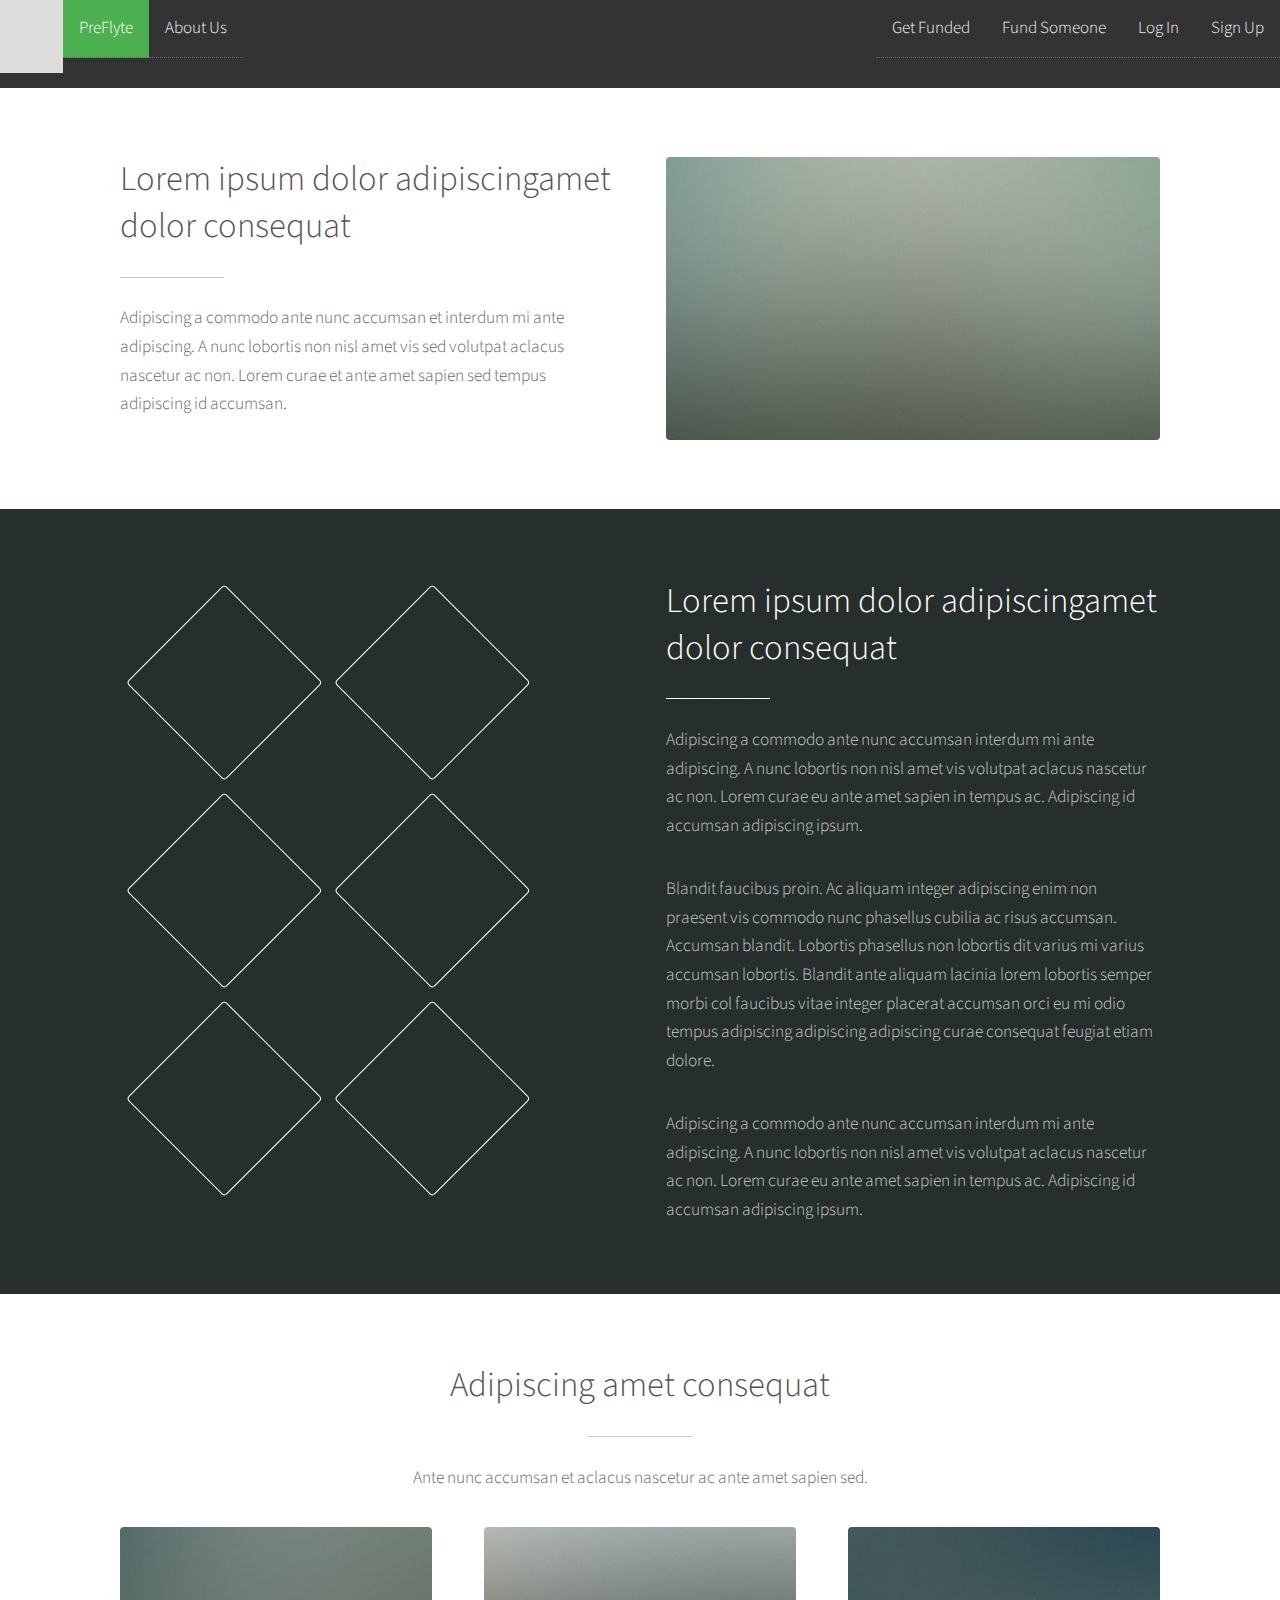
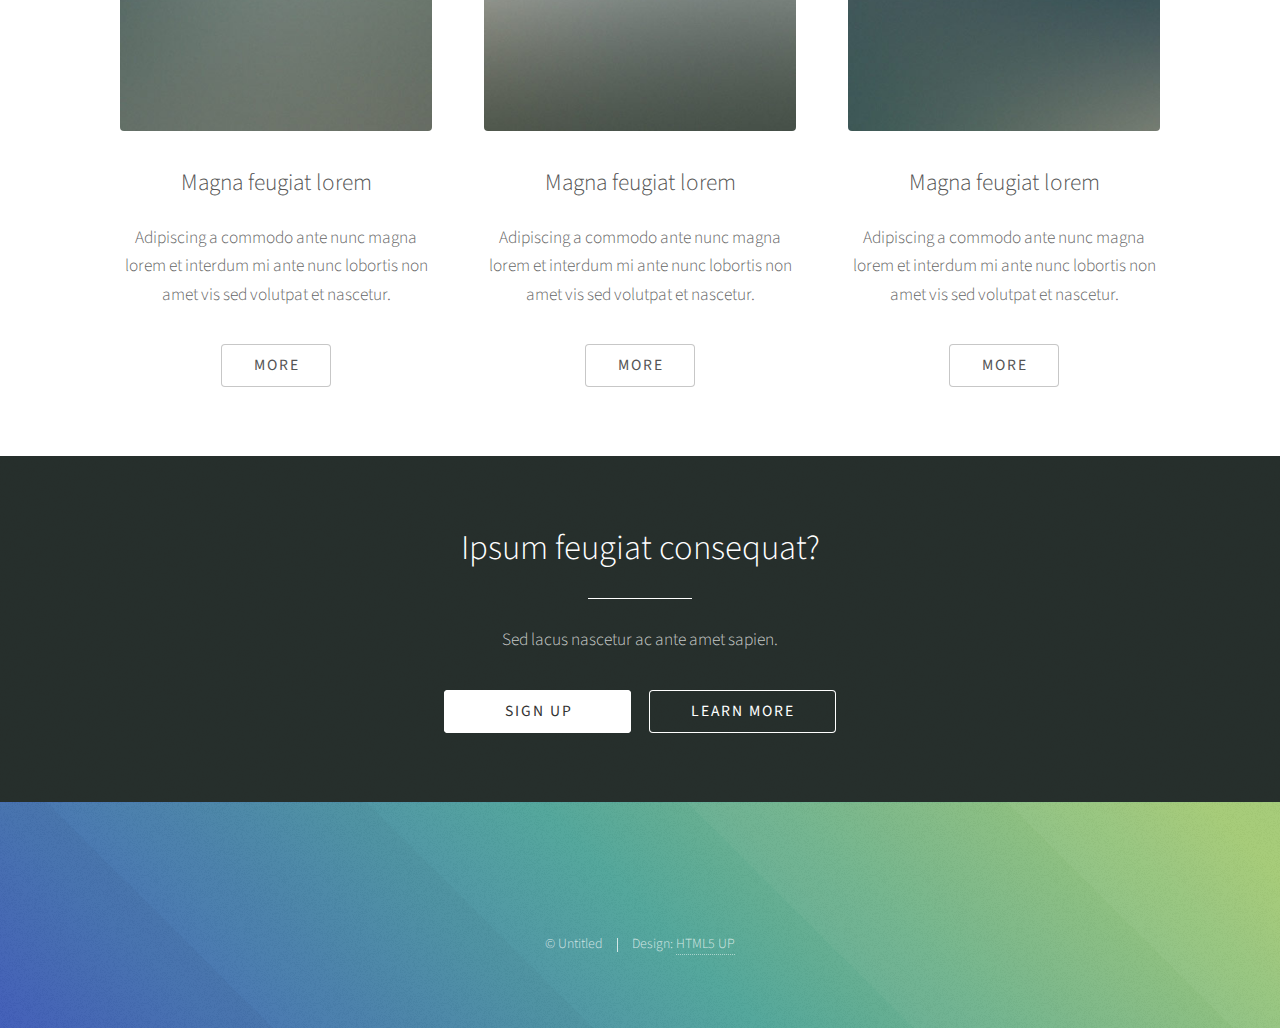
==== commit 85e7984c: "Updates" ====
--- a/index.html
+++ b/index.html
@@ -1,5 +1,5 @@
-<!DOCTYPE html><html><head><meta charSet="utf-8"/><meta http-equiv="x-ua-compatible" content="ie=edge"/><meta name="viewport" content="width=device-width, initial-scale=1, shrink-to-fit=no"/><style data-href="/PreFlyte/styles.887735ab72d583b856cc.css">@import url(https://fonts.googleapis.com/css?family=Source+Sans+Pro:300,300italic,400,400italic);
+<!DOCTYPE html><html><head><meta charSet="utf-8"/><meta http-equiv="x-ua-compatible" content="ie=edge"/><meta name="viewport" content="width=device-width, initial-scale=1, shrink-to-fit=no"/><style data-href="/PreFlyte/styles.ed886ebd0e242d9b430c.css">@import url(https://fonts.googleapis.com/css?family=Source+Sans+Pro:300,300italic,400,400italic);
 /*!
  *  Font Awesome 4.7.0 by @davegandy - http://fontawesome.io - @fontawesome
  *  License - http://fontawesome.io/license (Font: SIL OFL 1.1, CSS: MIT License)
- */@font-face{font-family:FontAwesome;src:url(/PreFlyte/static/fontawesome-webfont-674f50d287a8c48dc19ba404d20fe713.eot);src:url(/PreFlyte/static/fontawesome-webfont-674f50d287a8c48dc19ba404d20fe713.eot?#iefix&v=4.7.0) format("embedded-opentype"),url(/PreFlyte/static/fontawesome-webfont-af7ae505a9eed503f8b8e6982036873e.woff2) format("woff2"),url(/PreFlyte/static/fontawesome-webfont-fee66e712a8a08eef5805a46892932ad.woff) format("woff"),url(/PreFlyte/static/fontawesome-webfont-b06871f281fee6b241d60582ae9369b9.ttf) format("truetype"),url(/PreFlyte/static/fontawesome-webfont-acf3dcb7ff752b5296ca23ba2c7c2606.svg#fontawesomeregular) format("svg");font-weight:400;font-style:normal}.fa{display:inline-block;font:normal normal normal 14px/1 FontAwesome;font-size:inherit;text-rendering:auto;-webkit-font-smoothing:antialiased;-moz-osx-font-smoothing:grayscale}.fa-lg{font-size:1.33333333em;line-height:.75em;vertical-align:-15%}.fa-2x{font-size:2em}.fa-3x{font-size:3em}.fa-4x{font-size:4em}.fa-5x{font-size:5em}.fa-fw{width:1.28571429em;text-align:center}.fa-ul{padding-left:0;margin-left:2.14285714em;list-style-type:none}.fa-ul>li{position:relative}.fa-li{position:absolute;left:-2.14285714em;width:2.14285714em;top:.14285714em;text-align:center}.fa-li.fa-lg{left:-1.85714286em}.fa-border{padding:.2em .25em .15em;border:.08em solid #eee;border-radius:.1em}.fa-pull-left{float:left}.fa-pull-right{float:right}.fa.fa-pull-left{margin-right:.3em}.fa.fa-pull-right{margin-left:.3em}.pull-right{float:right}.pull-left{float:left}.fa.pull-left{margin-right:.3em}.fa.pull-right{margin-left:.3em}.fa-spin{-webkit-animation:fa-spin 2s linear infinite;animation:fa-spin 2s linear infinite}.fa-pulse{-webkit-animation:fa-spin 1s steps(8) infinite;animation:fa-spin 1s steps(8) infinite}@-webkit-keyframes fa-spin{0%{-webkit-transform:rotate(0deg);transform:rotate(0deg)}to{-webkit-transform:rotate(359deg);transform:rotate(359deg)}}@keyframes fa-spin{0%{-webkit-transform:rotate(0deg);transform:rotate(0deg)}to{-webkit-transform:rotate(359deg);transform:rotate(359deg)}}.fa-rotate-90{-ms-filter:"progid:DXImageTransform.Microsoft.BasicImage(rotation=1)";-webkit-transform:rotate(90deg);transform:rotate(90deg)}.fa-rotate-180{-ms-filter:"progid:DXImageTransform.Microsoft.BasicImage(rotation=2)";-webkit-transform:rotate(180deg);transform:rotate(180deg)}.fa-rotate-270{-ms-filter:"progid:DXImageTransform.Microsoft.BasicImage(rotation=3)";-webkit-transform:rotate(270deg);transform:rotate(270deg)}.fa-flip-horizontal{-ms-filter:"progid:DXImageTransform.Microsoft.BasicImage(rotation=0, mirror=1)";-webkit-transform:scaleX(-1);transform:scaleX(-1)}.fa-flip-vertical{-ms-filter:"progid:DXImageTransform.Microsoft.BasicImage(rotation=2, mirror=1)";-webkit-transform:scaleY(-1);transform:scaleY(-1)}:root .fa-flip-horizontal,:root .fa-flip-vertical,:root .fa-rotate-90,:root .fa-rotate-180,:root .fa-rotate-270{-webkit-filter:none;filter:none}.fa-stack{position:relative;display:inline-block;width:2em;height:2em;line-height:2em;vertical-align:middle}.fa-stack-1x,.fa-stack-2x{position:absolute;left:0;width:100%;text-align:center}.fa-stack-1x{line-height:inherit}.fa-stack-2x{font-size:2em}.fa-inverse{color:#fff}.fa-glass:before{content:"\F000"}.fa-music:before{content:"\F001"}.fa-search:before{content:"\F002"}.fa-envelope-o:before{content:"\F003"}.fa-heart:before{content:"\F004"}.fa-star:before{content:"\F005"}.fa-star-o:before{content:"\F006"}.fa-user:before{content:"\F007"}.fa-film:before{content:"\F008"}.fa-th-large:before{content:"\F009"}.fa-th:before{content:"\F00A"}.fa-th-list:before{content:"\F00B"}.fa-check:before{content:"\F00C"}.fa-close:before,.fa-remove:before,.fa-times:before{content:"\F00D"}.fa-search-plus:before{content:"\F00E"}.fa-search-minus:before{content:"\F010"}.fa-power-off:before{content:"\F011"}.fa-signal:before{content:"\F012"}.fa-cog:before,.fa-gear:before{content:"\F013"}.fa-trash-o:before{content:"\F014"}.fa-home:before{content:"\F015"}.fa-file-o:before{content:"\F016"}.fa-clock-o:before{content:"\F017"}.fa-road:before{content:"\F018"}.fa-download:before{content:"\F019"}.fa-arrow-circle-o-down:before{content:"\F01A"}.fa-arrow-circle-o-up:before{content:"\F01B"}.fa-inbox:before{content:"\F01C"}.fa-play-circle-o:before{content:"\F01D"}.fa-repeat:before,.fa-rotate-right:before{content:"\F01E"}.fa-refresh:before{content:"\F021"}.fa-list-alt:before{content:"\F022"}.fa-lock:before{content:"\F023"}.fa-flag:before{content:"\F024"}.fa-headphones:before{content:"\F025"}.fa-volume-off:before{content:"\F026"}.fa-volume-down:before{content:"\F027"}.fa-volume-up:before{content:"\F028"}.fa-qrcode:before{content:"\F029"}.fa-barcode:before{content:"\F02A"}.fa-tag:before{content:"\F02B"}.fa-tags:before{content:"\F02C"}.fa-book:before{content:"\F02D"}.fa-bookmark:before{content:"\F02E"}.fa-print:before{content:"\F02F"}.fa-camera:before{content:"\F030"}.fa-font:before{content:"\F031"}.fa-bold:before{content:"\F032"}.fa-italic:before{content:"\F033"}.fa-text-height:before{content:"\F034"}.fa-text-width:before{content:"\F035"}.fa-align-left:before{content:"\F036"}.fa-align-center:before{content:"\F037"}.fa-align-right:before{content:"\F038"}.fa-align-justify:before{content:"\F039"}.fa-list:before{content:"\F03A"}.fa-dedent:before,.fa-outdent:before{content:"\F03B"}.fa-indent:before{content:"\F03C"}.fa-video-camera:before{content:"\F03D"}.fa-image:before,.fa-photo:before,.fa-picture-o:before{content:"\F03E"}.fa-pencil:before{content:"\F040"}.fa-map-marker:before{content:"\F041"}.fa-adjust:before{content:"\F042"}.fa-tint:before{content:"\F043"}.fa-edit:before,.fa-pencil-square-o:before{content:"\F044"}.fa-share-square-o:before{content:"\F045"}.fa-check-square-o:before{content:"\F046"}.fa-arrows:before{content:"\F047"}.fa-step-backward:before{content:"\F048"}.fa-fast-backward:before{content:"\F049"}.fa-backward:before{content:"\F04A"}.fa-play:before{content:"\F04B"}.fa-pause:before{content:"\F04C"}.fa-stop:before{content:"\F04D"}.fa-forward:before{content:"\F04E"}.fa-fast-forward:before{content:"\F050"}.fa-step-forward:before{content:"\F051"}.fa-eject:before{content:"\F052"}.fa-chevron-left:before{content:"\F053"}.fa-chevron-right:before{content:"\F054"}.fa-plus-circle:before{content:"\F055"}.fa-minus-circle:before{content:"\F056"}.fa-times-circle:before{content:"\F057"}.fa-check-circle:before{content:"\F058"}.fa-question-circle:before{content:"\F059"}.fa-info-circle:before{content:"\F05A"}.fa-crosshairs:before{content:"\F05B"}.fa-times-circle-o:before{content:"\F05C"}.fa-check-circle-o:before{content:"\F05D"}.fa-ban:before{content:"\F05E"}.fa-arrow-left:before{content:"\F060"}.fa-arrow-right:before{content:"\F061"}.fa-arrow-up:before{content:"\F062"}.fa-arrow-down:before{content:"\F063"}.fa-mail-forward:before,.fa-share:before{content:"\F064"}.fa-expand:before{content:"\F065"}.fa-compress:before{content:"\F066"}.fa-plus:before{content:"\F067"}.fa-minus:before{content:"\F068"}.fa-asterisk:before{content:"\F069"}.fa-exclamation-circle:before{content:"\F06A"}.fa-gift:before{content:"\F06B"}.fa-leaf:before{content:"\F06C"}.fa-fire:before{content:"\F06D"}.fa-eye:before{content:"\F06E"}.fa-eye-slash:before{content:"\F070"}.fa-exclamation-triangle:before,.fa-warning:before{content:"\F071"}.fa-plane:before{content:"\F072"}.fa-calendar:before{content:"\F073"}.fa-random:before{content:"\F074"}.fa-comment:before{content:"\F075"}.fa-magnet:before{content:"\F076"}.fa-chevron-up:before{content:"\F077"}.fa-chevron-down:before{content:"\F078"}.fa-retweet:before{content:"\F079"}.fa-shopping-cart:before{content:"\F07A"}.fa-folder:before{content:"\F07B"}.fa-folder-open:before{content:"\F07C"}.fa-arrows-v:before{content:"\F07D"}.fa-arrows-h:before{content:"\F07E"}.fa-bar-chart-o:before,.fa-bar-chart:before{content:"\F080"}.fa-twitter-square:before{content:"\F081"}.fa-facebook-square:before{content:"\F082"}.fa-camera-retro:before{content:"\F083"}.fa-key:before{content:"\F084"}.fa-cogs:before,.fa-gears:before{content:"\F085"}.fa-comments:before{content:"\F086"}.fa-thumbs-o-up:before{content:"\F087"}.fa-thumbs-o-down:before{content:"\F088"}.fa-star-half:before{content:"\F089"}.fa-heart-o:before{content:"\F08A"}.fa-sign-out:before{content:"\F08B"}.fa-linkedin-square:before{content:"\F08C"}.fa-thumb-tack:before{content:"\F08D"}.fa-external-link:before{content:"\F08E"}.fa-sign-in:before{content:"\F090"}.fa-trophy:before{content:"\F091"}.fa-github-square:before{content:"\F092"}.fa-upload:before{content:"\F093"}.fa-lemon-o:before{content:"\F094"}.fa-phone:before{content:"\F095"}.fa-square-o:before{content:"\F096"}.fa-bookmark-o:before{content:"\F097"}.fa-phone-square:before{content:"\F098"}.fa-twitter:before{content:"\F099"}.fa-facebook-f:before,.fa-facebook:before{content:"\F09A"}.fa-github:before{content:"\F09B"}.fa-unlock:before{content:"\F09C"}.fa-credit-card:before{content:"\F09D"}.fa-feed:before,.fa-rss:before{content:"\F09E"}.fa-hdd-o:before{content:"\F0A0"}.fa-bullhorn:before{content:"\F0A1"}.fa-bell:before{content:"\F0F3"}.fa-certificate:before{content:"\F0A3"}.fa-hand-o-right:before{content:"\F0A4"}.fa-hand-o-left:before{content:"\F0A5"}.fa-hand-o-up:before{content:"\F0A6"}.fa-hand-o-down:before{content:"\F0A7"}.fa-arrow-circle-left:before{content:"\F0A8"}.fa-arrow-circle-right:before{content:"\F0A9"}.fa-arrow-circle-up:before{content:"\F0AA"}.fa-arrow-circle-down:before{content:"\F0AB"}.fa-globe:before{content:"\F0AC"}.fa-wrench:before{content:"\F0AD"}.fa-tasks:before{content:"\F0AE"}.fa-filter:before{content:"\F0B0"}.fa-briefcase:before{content:"\F0B1"}.fa-arrows-alt:before{content:"\F0B2"}.fa-group:before,.fa-users:before{content:"\F0C0"}.fa-chain:before,.fa-link:before{content:"\F0C1"}.fa-cloud:before{content:"\F0C2"}.fa-flask:before{content:"\F0C3"}.fa-cut:before,.fa-scissors:before{content:"\F0C4"}.fa-copy:before,.fa-files-o:before{content:"\F0C5"}.fa-paperclip:before{content:"\F0C6"}.fa-floppy-o:before,.fa-save:before{content:"\F0C7"}.fa-square:before{content:"\F0C8"}.fa-bars:before,.fa-navicon:before,.fa-reorder:before{content:"\F0C9"}.fa-list-ul:before{content:"\F0CA"}.fa-list-ol:before{content:"\F0CB"}.fa-strikethrough:before{content:"\F0CC"}.fa-underline:before{content:"\F0CD"}.fa-table:before{content:"\F0CE"}.fa-magic:before{content:"\F0D0"}.fa-truck:before{content:"\F0D1"}.fa-pinterest:before{content:"\F0D2"}.fa-pinterest-square:before{content:"\F0D3"}.fa-google-plus-square:before{content:"\F0D4"}.fa-google-plus:before{content:"\F0D5"}.fa-money:before{content:"\F0D6"}.fa-caret-down:before{content:"\F0D7"}.fa-caret-up:before{content:"\F0D8"}.fa-caret-left:before{content:"\F0D9"}.fa-caret-right:before{content:"\F0DA"}.fa-columns:before{content:"\F0DB"}.fa-sort:before,.fa-unsorted:before{content:"\F0DC"}.fa-sort-desc:before,.fa-sort-down:before{content:"\F0DD"}.fa-sort-asc:before,.fa-sort-up:before{content:"\F0DE"}.fa-envelope:before{content:"\F0E0"}.fa-linkedin:before{content:"\F0E1"}.fa-rotate-left:before,.fa-undo:before{content:"\F0E2"}.fa-gavel:before,.fa-legal:before{content:"\F0E3"}.fa-dashboard:before,.fa-tachometer:before{content:"\F0E4"}.fa-comment-o:before{content:"\F0E5"}.fa-comments-o:before{content:"\F0E6"}.fa-bolt:before,.fa-flash:before{content:"\F0E7"}.fa-sitemap:before{content:"\F0E8"}.fa-umbrella:before{content:"\F0E9"}.fa-clipboard:before,.fa-paste:before{content:"\F0EA"}.fa-lightbulb-o:before{content:"\F0EB"}.fa-exchange:before{content:"\F0EC"}.fa-cloud-download:before{content:"\F0ED"}.fa-cloud-upload:before{content:"\F0EE"}.fa-user-md:before{content:"\F0F0"}.fa-stethoscope:before{content:"\F0F1"}.fa-suitcase:before{content:"\F0F2"}.fa-bell-o:before{content:"\F0A2"}.fa-coffee:before{content:"\F0F4"}.fa-cutlery:before{content:"\F0F5"}.fa-file-text-o:before{content:"\F0F6"}.fa-building-o:before{content:"\F0F7"}.fa-hospital-o:before{content:"\F0F8"}.fa-ambulance:before{content:"\F0F9"}.fa-medkit:before{content:"\F0FA"}.fa-fighter-jet:before{content:"\F0FB"}.fa-beer:before{content:"\F0FC"}.fa-h-square:before{content:"\F0FD"}.fa-plus-square:before{content:"\F0FE"}.fa-angle-double-left:before{content:"\F100"}.fa-angle-double-right:before{content:"\F101"}.fa-angle-double-up:before{content:"\F102"}.fa-angle-double-down:before{content:"\F103"}.fa-angle-left:before{content:"\F104"}.fa-angle-right:before{content:"\F105"}.fa-angle-up:before{content:"\F106"}.fa-angle-down:before{content:"\F107"}.fa-desktop:before{content:"\F108"}.fa-laptop:before{content:"\F109"}.fa-tablet:before{content:"\F10A"}.fa-mobile-phone:before,.fa-mobile:before{content:"\F10B"}.fa-circle-o:before{content:"\F10C"}.fa-quote-left:before{content:"\F10D"}.fa-quote-right:before{content:"\F10E"}.fa-spinner:before{content:"\F110"}.fa-circle:before{content:"\F111"}.fa-mail-reply:before,.fa-reply:before{content:"\F112"}.fa-github-alt:before{content:"\F113"}.fa-folder-o:before{content:"\F114"}.fa-folder-open-o:before{content:"\F115"}.fa-smile-o:before{content:"\F118"}.fa-frown-o:before{content:"\F119"}.fa-meh-o:before{content:"\F11A"}.fa-gamepad:before{content:"\F11B"}.fa-keyboard-o:before{content:"\F11C"}.fa-flag-o:before{content:"\F11D"}.fa-flag-checkered:before{content:"\F11E"}.fa-terminal:before{content:"\F120"}.fa-code:before{content:"\F121"}.fa-mail-reply-all:before,.fa-reply-all:before{content:"\F122"}.fa-star-half-empty:before,.fa-star-half-full:before,.fa-star-half-o:before{content:"\F123"}.fa-location-arrow:before{content:"\F124"}.fa-crop:before{content:"\F125"}.fa-code-fork:before{content:"\F126"}.fa-chain-broken:before,.fa-unlink:before{content:"\F127"}.fa-question:before{content:"\F128"}.fa-info:before{content:"\F129"}.fa-exclamation:before{content:"\F12A"}.fa-superscript:before{content:"\F12B"}.fa-subscript:before{content:"\F12C"}.fa-eraser:before{content:"\F12D"}.fa-puzzle-piece:before{content:"\F12E"}.fa-microphone:before{content:"\F130"}.fa-microphone-slash:before{content:"\F131"}.fa-shield:before{content:"\F132"}.fa-calendar-o:before{content:"\F133"}.fa-fire-extinguisher:before{content:"\F134"}.fa-rocket:before{content:"\F135"}.fa-maxcdn:before{content:"\F136"}.fa-chevron-circle-left:before{content:"\F137"}.fa-chevron-circle-right:before{content:"\F138"}.fa-chevron-circle-up:before{content:"\F139"}.fa-chevron-circle-down:before{content:"\F13A"}.fa-html5:before{content:"\F13B"}.fa-css3:before{content:"\F13C"}.fa-anchor:before{content:"\F13D"}.fa-unlock-alt:before{content:"\F13E"}.fa-bullseye:before{content:"\F140"}.fa-ellipsis-h:before{content:"\F141"}.fa-ellipsis-v:before{content:"\F142"}.fa-rss-square:before{content:"\F143"}.fa-play-circle:before{content:"\F144"}.fa-ticket:before{content:"\F145"}.fa-minus-square:before{content:"\F146"}.fa-minus-square-o:before{content:"\F147"}.fa-level-up:before{content:"\F148"}.fa-level-down:before{content:"\F149"}.fa-check-square:before{content:"\F14A"}.fa-pencil-square:before{content:"\F14B"}.fa-external-link-square:before{content:"\F14C"}.fa-share-square:before{content:"\F14D"}.fa-compass:before{content:"\F14E"}.fa-caret-square-o-down:before,.fa-toggle-down:before{content:"\F150"}.fa-caret-square-o-up:before,.fa-toggle-up:before{content:"\F151"}.fa-caret-square-o-right:before,.fa-toggle-right:before{content:"\F152"}.fa-eur:before,.fa-euro:before{content:"\F153"}.fa-gbp:before{content:"\F154"}.fa-dollar:before,.fa-usd:before{content:"\F155"}.fa-inr:before,.fa-rupee:before{content:"\F156"}.fa-cny:before,.fa-jpy:before,.fa-rmb:before,.fa-yen:before{content:"\F157"}.fa-rouble:before,.fa-rub:before,.fa-ruble:before{content:"\F158"}.fa-krw:before,.fa-won:before{content:"\F159"}.fa-bitcoin:before,.fa-btc:before{content:"\F15A"}.fa-file:before{content:"\F15B"}.fa-file-text:before{content:"\F15C"}.fa-sort-alpha-asc:before{content:"\F15D"}.fa-sort-alpha-desc:before{content:"\F15E"}.fa-sort-amount-asc:before{content:"\F160"}.fa-sort-amount-desc:before{content:"\F161"}.fa-sort-numeric-asc:before{content:"\F162"}.fa-sort-numeric-desc:before{content:"\F163"}.fa-thumbs-up:before{content:"\F164"}.fa-thumbs-down:before{content:"\F165"}.fa-youtube-square:before{content:"\F166"}.fa-youtube:before{content:"\F167"}.fa-xing:before{content:"\F168"}.fa-xing-square:before{content:"\F169"}.fa-youtube-play:before{content:"\F16A"}.fa-dropbox:before{content:"\F16B"}.fa-stack-overflow:before{content:"\F16C"}.fa-instagram:before{content:"\F16D"}.fa-flickr:before{content:"\F16E"}.fa-adn:before{content:"\F170"}.fa-bitbucket:before{content:"\F171"}.fa-bitbucket-square:before{content:"\F172"}.fa-tumblr:before{content:"\F173"}.fa-tumblr-square:before{content:"\F174"}.fa-long-arrow-down:before{content:"\F175"}.fa-long-arrow-up:before{content:"\F176"}.fa-long-arrow-left:before{content:"\F177"}.fa-long-arrow-right:before{content:"\F178"}.fa-apple:before{content:"\F179"}.fa-windows:before{content:"\F17A"}.fa-android:before{content:"\F17B"}.fa-linux:before{content:"\F17C"}.fa-dribbble:before{content:"\F17D"}.fa-skype:before{content:"\F17E"}.fa-foursquare:before{content:"\F180"}.fa-trello:before{content:"\F181"}.fa-female:before{content:"\F182"}.fa-male:before{content:"\F183"}.fa-gittip:before,.fa-gratipay:before{content:"\F184"}.fa-sun-o:before{content:"\F185"}.fa-moon-o:before{content:"\F186"}.fa-archive:before{content:"\F187"}.fa-bug:before{content:"\F188"}.fa-vk:before{content:"\F189"}.fa-weibo:before{content:"\F18A"}.fa-renren:before{content:"\F18B"}.fa-pagelines:before{content:"\F18C"}.fa-stack-exchange:before{content:"\F18D"}.fa-arrow-circle-o-right:before{content:"\F18E"}.fa-arrow-circle-o-left:before{content:"\F190"}.fa-caret-square-o-left:before,.fa-toggle-left:before{content:"\F191"}.fa-dot-circle-o:before{content:"\F192"}.fa-wheelchair:before{content:"\F193"}.fa-vimeo-square:before{content:"\F194"}.fa-try:before,.fa-turkish-lira:before{content:"\F195"}.fa-plus-square-o:before{content:"\F196"}.fa-space-shuttle:before{content:"\F197"}.fa-slack:before{content:"\F198"}.fa-envelope-square:before{content:"\F199"}.fa-wordpress:before{content:"\F19A"}.fa-openid:before{content:"\F19B"}.fa-bank:before,.fa-institution:before,.fa-university:before{content:"\F19C"}.fa-graduation-cap:before,.fa-mortar-board:before{content:"\F19D"}.fa-yahoo:before{content:"\F19E"}.fa-google:before{content:"\F1A0"}.fa-reddit:before{content:"\F1A1"}.fa-reddit-square:before{content:"\F1A2"}.fa-stumbleupon-circle:before{content:"\F1A3"}.fa-stumbleupon:before{content:"\F1A4"}.fa-delicious:before{content:"\F1A5"}.fa-digg:before{content:"\F1A6"}.fa-pied-piper-pp:before{content:"\F1A7"}.fa-pied-piper-alt:before{content:"\F1A8"}.fa-drupal:before{content:"\F1A9"}.fa-joomla:before{content:"\F1AA"}.fa-language:before{content:"\F1AB"}.fa-fax:before{content:"\F1AC"}.fa-building:before{content:"\F1AD"}.fa-child:before{content:"\F1AE"}.fa-paw:before{content:"\F1B0"}.fa-spoon:before{content:"\F1B1"}.fa-cube:before{content:"\F1B2"}.fa-cubes:before{content:"\F1B3"}.fa-behance:before{content:"\F1B4"}.fa-behance-square:before{content:"\F1B5"}.fa-steam:before{content:"\F1B6"}.fa-steam-square:before{content:"\F1B7"}.fa-recycle:before{content:"\F1B8"}.fa-automobile:before,.fa-car:before{content:"\F1B9"}.fa-cab:before,.fa-taxi:before{content:"\F1BA"}.fa-tree:before{content:"\F1BB"}.fa-spotify:before{content:"\F1BC"}.fa-deviantart:before{content:"\F1BD"}.fa-soundcloud:before{content:"\F1BE"}.fa-database:before{content:"\F1C0"}.fa-file-pdf-o:before{content:"\F1C1"}.fa-file-word-o:before{content:"\F1C2"}.fa-file-excel-o:before{content:"\F1C3"}.fa-file-powerpoint-o:before{content:"\F1C4"}.fa-file-image-o:before,.fa-file-photo-o:before,.fa-file-picture-o:before{content:"\F1C5"}.fa-file-archive-o:before,.fa-file-zip-o:before{content:"\F1C6"}.fa-file-audio-o:before,.fa-file-sound-o:before{content:"\F1C7"}.fa-file-movie-o:before,.fa-file-video-o:before{content:"\F1C8"}.fa-file-code-o:before{content:"\F1C9"}.fa-vine:before{content:"\F1CA"}.fa-codepen:before{content:"\F1CB"}.fa-jsfiddle:before{content:"\F1CC"}.fa-life-bouy:before,.fa-life-buoy:before,.fa-life-ring:before,.fa-life-saver:before,.fa-support:before{content:"\F1CD"}.fa-circle-o-notch:before{content:"\F1CE"}.fa-ra:before,.fa-rebel:before,.fa-resistance:before{content:"\F1D0"}.fa-empire:before,.fa-ge:before{content:"\F1D1"}.fa-git-square:before{content:"\F1D2"}.fa-git:before{content:"\F1D3"}.fa-hacker-news:before,.fa-y-combinator-square:before,.fa-yc-square:before{content:"\F1D4"}.fa-tencent-weibo:before{content:"\F1D5"}.fa-qq:before{content:"\F1D6"}.fa-wechat:before,.fa-weixin:before{content:"\F1D7"}.fa-paper-plane:before,.fa-send:before{content:"\F1D8"}.fa-paper-plane-o:before,.fa-send-o:before{content:"\F1D9"}.fa-history:before{content:"\F1DA"}.fa-circle-thin:before{content:"\F1DB"}.fa-header:before{content:"\F1DC"}.fa-paragraph:before{content:"\F1DD"}.fa-sliders:before{content:"\F1DE"}.fa-share-alt:before{content:"\F1E0"}.fa-share-alt-square:before{content:"\F1E1"}.fa-bomb:before{content:"\F1E2"}.fa-futbol-o:before,.fa-soccer-ball-o:before{content:"\F1E3"}.fa-tty:before{content:"\F1E4"}.fa-binoculars:before{content:"\F1E5"}.fa-plug:before{content:"\F1E6"}.fa-slideshare:before{content:"\F1E7"}.fa-twitch:before{content:"\F1E8"}.fa-yelp:before{content:"\F1E9"}.fa-newspaper-o:before{content:"\F1EA"}.fa-wifi:before{content:"\F1EB"}.fa-calculator:before{content:"\F1EC"}.fa-paypal:before{content:"\F1ED"}.fa-google-wallet:before{content:"\F1EE"}.fa-cc-visa:before{content:"\F1F0"}.fa-cc-mastercard:before{content:"\F1F1"}.fa-cc-discover:before{content:"\F1F2"}.fa-cc-amex:before{content:"\F1F3"}.fa-cc-paypal:before{content:"\F1F4"}.fa-cc-stripe:before{content:"\F1F5"}.fa-bell-slash:before{content:"\F1F6"}.fa-bell-slash-o:before{content:"\F1F7"}.fa-trash:before{content:"\F1F8"}.fa-copyright:before{content:"\F1F9"}.fa-at:before{content:"\F1FA"}.fa-eyedropper:before{content:"\F1FB"}.fa-paint-brush:before{content:"\F1FC"}.fa-birthday-cake:before{content:"\F1FD"}.fa-area-chart:before{content:"\F1FE"}.fa-pie-chart:before{content:"\F200"}.fa-line-chart:before{content:"\F201"}.fa-lastfm:before{content:"\F202"}.fa-lastfm-square:before{content:"\F203"}.fa-toggle-off:before{content:"\F204"}.fa-toggle-on:before{content:"\F205"}.fa-bicycle:before{content:"\F206"}.fa-bus:before{content:"\F207"}.fa-ioxhost:before{content:"\F208"}.fa-angellist:before{content:"\F209"}.fa-cc:before{content:"\F20A"}.fa-ils:before,.fa-shekel:before,.fa-sheqel:before{content:"\F20B"}.fa-meanpath:before{content:"\F20C"}.fa-buysellads:before{content:"\F20D"}.fa-connectdevelop:before{content:"\F20E"}.fa-dashcube:before{content:"\F210"}.fa-forumbee:before{content:"\F211"}.fa-leanpub:before{content:"\F212"}.fa-sellsy:before{content:"\F213"}.fa-shirtsinbulk:before{content:"\F214"}.fa-simplybuilt:before{content:"\F215"}.fa-skyatlas:before{content:"\F216"}.fa-cart-plus:before{content:"\F217"}.fa-cart-arrow-down:before{content:"\F218"}.fa-diamond:before{content:"\F219"}.fa-ship:before{content:"\F21A"}.fa-user-secret:before{content:"\F21B"}.fa-motorcycle:before{content:"\F21C"}.fa-street-view:before{content:"\F21D"}.fa-heartbeat:before{content:"\F21E"}.fa-venus:before{content:"\F221"}.fa-mars:before{content:"\F222"}.fa-mercury:before{content:"\F223"}.fa-intersex:before,.fa-transgender:before{content:"\F224"}.fa-transgender-alt:before{content:"\F225"}.fa-venus-double:before{content:"\F226"}.fa-mars-double:before{content:"\F227"}.fa-venus-mars:before{content:"\F228"}.fa-mars-stroke:before{content:"\F229"}.fa-mars-stroke-v:before{content:"\F22A"}.fa-mars-stroke-h:before{content:"\F22B"}.fa-neuter:before{content:"\F22C"}.fa-genderless:before{content:"\F22D"}.fa-facebook-official:before{content:"\F230"}.fa-pinterest-p:before{content:"\F231"}.fa-whatsapp:before{content:"\F232"}.fa-server:before{content:"\F233"}.fa-user-plus:before{content:"\F234"}.fa-user-times:before{content:"\F235"}.fa-bed:before,.fa-hotel:before{content:"\F236"}.fa-viacoin:before{content:"\F237"}.fa-train:before{content:"\F238"}.fa-subway:before{content:"\F239"}.fa-medium:before{content:"\F23A"}.fa-y-combinator:before,.fa-yc:before{content:"\F23B"}.fa-optin-monster:before{content:"\F23C"}.fa-opencart:before{content:"\F23D"}.fa-expeditedssl:before{content:"\F23E"}.fa-battery-4:before,.fa-battery-full:before,.fa-battery:before{content:"\F240"}.fa-battery-3:before,.fa-battery-three-quarters:before{content:"\F241"}.fa-battery-2:before,.fa-battery-half:before{content:"\F242"}.fa-battery-1:before,.fa-battery-quarter:before{content:"\F243"}.fa-battery-0:before,.fa-battery-empty:before{content:"\F244"}.fa-mouse-pointer:before{content:"\F245"}.fa-i-cursor:before{content:"\F246"}.fa-object-group:before{content:"\F247"}.fa-object-ungroup:before{content:"\F248"}.fa-sticky-note:before{content:"\F249"}.fa-sticky-note-o:before{content:"\F24A"}.fa-cc-jcb:before{content:"\F24B"}.fa-cc-diners-club:before{content:"\F24C"}.fa-clone:before{content:"\F24D"}.fa-balance-scale:before{content:"\F24E"}.fa-hourglass-o:before{content:"\F250"}.fa-hourglass-1:before,.fa-hourglass-start:before{content:"\F251"}.fa-hourglass-2:before,.fa-hourglass-half:before{content:"\F252"}.fa-hourglass-3:before,.fa-hourglass-end:before{content:"\F253"}.fa-hourglass:before{content:"\F254"}.fa-hand-grab-o:before,.fa-hand-rock-o:before{content:"\F255"}.fa-hand-paper-o:before,.fa-hand-stop-o:before{content:"\F256"}.fa-hand-scissors-o:before{content:"\F257"}.fa-hand-lizard-o:before{content:"\F258"}.fa-hand-spock-o:before{content:"\F259"}.fa-hand-pointer-o:before{content:"\F25A"}.fa-hand-peace-o:before{content:"\F25B"}.fa-trademark:before{content:"\F25C"}.fa-registered:before{content:"\F25D"}.fa-creative-commons:before{content:"\F25E"}.fa-gg:before{content:"\F260"}.fa-gg-circle:before{content:"\F261"}.fa-tripadvisor:before{content:"\F262"}.fa-odnoklassniki:before{content:"\F263"}.fa-odnoklassniki-square:before{content:"\F264"}.fa-get-pocket:before{content:"\F265"}.fa-wikipedia-w:before{content:"\F266"}.fa-safari:before{content:"\F267"}.fa-chrome:before{content:"\F268"}.fa-firefox:before{content:"\F269"}.fa-opera:before{content:"\F26A"}.fa-internet-explorer:before{content:"\F26B"}.fa-television:before,.fa-tv:before{content:"\F26C"}.fa-contao:before{content:"\F26D"}.fa-500px:before{content:"\F26E"}.fa-amazon:before{content:"\F270"}.fa-calendar-plus-o:before{content:"\F271"}.fa-calendar-minus-o:before{content:"\F272"}.fa-calendar-times-o:before{content:"\F273"}.fa-calendar-check-o:before{content:"\F274"}.fa-industry:before{content:"\F275"}.fa-map-pin:before{content:"\F276"}.fa-map-signs:before{content:"\F277"}.fa-map-o:before{content:"\F278"}.fa-map:before{content:"\F279"}.fa-commenting:before{content:"\F27A"}.fa-commenting-o:before{content:"\F27B"}.fa-houzz:before{content:"\F27C"}.fa-vimeo:before{content:"\F27D"}.fa-black-tie:before{content:"\F27E"}.fa-fonticons:before{content:"\F280"}.fa-reddit-alien:before{content:"\F281"}.fa-edge:before{content:"\F282"}.fa-credit-card-alt:before{content:"\F283"}.fa-codiepie:before{content:"\F284"}.fa-modx:before{content:"\F285"}.fa-fort-awesome:before{content:"\F286"}.fa-usb:before{content:"\F287"}.fa-product-hunt:before{content:"\F288"}.fa-mixcloud:before{content:"\F289"}.fa-scribd:before{content:"\F28A"}.fa-pause-circle:before{content:"\F28B"}.fa-pause-circle-o:before{content:"\F28C"}.fa-stop-circle:before{content:"\F28D"}.fa-stop-circle-o:before{content:"\F28E"}.fa-shopping-bag:before{content:"\F290"}.fa-shopping-basket:before{content:"\F291"}.fa-hashtag:before{content:"\F292"}.fa-bluetooth:before{content:"\F293"}.fa-bluetooth-b:before{content:"\F294"}.fa-percent:before{content:"\F295"}.fa-gitlab:before{content:"\F296"}.fa-wpbeginner:before{content:"\F297"}.fa-wpforms:before{content:"\F298"}.fa-envira:before{content:"\F299"}.fa-universal-access:before{content:"\F29A"}.fa-wheelchair-alt:before{content:"\F29B"}.fa-question-circle-o:before{content:"\F29C"}.fa-blind:before{content:"\F29D"}.fa-audio-description:before{content:"\F29E"}.fa-volume-control-phone:before{content:"\F2A0"}.fa-braille:before{content:"\F2A1"}.fa-assistive-listening-systems:before{content:"\F2A2"}.fa-american-sign-language-interpreting:before,.fa-asl-interpreting:before{content:"\F2A3"}.fa-deaf:before,.fa-deafness:before,.fa-hard-of-hearing:before{content:"\F2A4"}.fa-glide:before{content:"\F2A5"}.fa-glide-g:before{content:"\F2A6"}.fa-sign-language:before,.fa-signing:before{content:"\F2A7"}.fa-low-vision:before{content:"\F2A8"}.fa-viadeo:before{content:"\F2A9"}.fa-viadeo-square:before{content:"\F2AA"}.fa-snapchat:before{content:"\F2AB"}.fa-snapchat-ghost:before{content:"\F2AC"}.fa-snapchat-square:before{content:"\F2AD"}.fa-pied-piper:before{content:"\F2AE"}.fa-first-order:before{content:"\F2B0"}.fa-yoast:before{content:"\F2B1"}.fa-themeisle:before{content:"\F2B2"}.fa-google-plus-circle:before,.fa-google-plus-official:before{content:"\F2B3"}.fa-fa:before,.fa-font-awesome:before{content:"\F2B4"}.fa-handshake-o:before{content:"\F2B5"}.fa-envelope-open:before{content:"\F2B6"}.fa-envelope-open-o:before{content:"\F2B7"}.fa-linode:before{content:"\F2B8"}.fa-address-book:before{content:"\F2B9"}.fa-address-book-o:before{content:"\F2BA"}.fa-address-card:before,.fa-vcard:before{content:"\F2BB"}.fa-address-card-o:before,.fa-vcard-o:before{content:"\F2BC"}.fa-user-circle:before{content:"\F2BD"}.fa-user-circle-o:before{content:"\F2BE"}.fa-user-o:before{content:"\F2C0"}.fa-id-badge:before{content:"\F2C1"}.fa-drivers-license:before,.fa-id-card:before{content:"\F2C2"}.fa-drivers-license-o:before,.fa-id-card-o:before{content:"\F2C3"}.fa-quora:before{content:"\F2C4"}.fa-free-code-camp:before{content:"\F2C5"}.fa-telegram:before{content:"\F2C6"}.fa-thermometer-4:before,.fa-thermometer-full:before,.fa-thermometer:before{content:"\F2C7"}.fa-thermometer-3:before,.fa-thermometer-three-quarters:before{content:"\F2C8"}.fa-thermometer-2:before,.fa-thermometer-half:before{content:"\F2C9"}.fa-thermometer-1:before,.fa-thermometer-quarter:before{content:"\F2CA"}.fa-thermometer-0:before,.fa-thermometer-empty:before{content:"\F2CB"}.fa-shower:before{content:"\F2CC"}.fa-bath:before,.fa-bathtub:before,.fa-s15:before{content:"\F2CD"}.fa-podcast:before{content:"\F2CE"}.fa-window-maximize:before{content:"\F2D0"}.fa-window-minimize:before{content:"\F2D1"}.fa-window-restore:before{content:"\F2D2"}.fa-times-rectangle:before,.fa-window-close:before{content:"\F2D3"}.fa-times-rectangle-o:before,.fa-window-close-o:before{content:"\F2D4"}.fa-bandcamp:before{content:"\F2D5"}.fa-grav:before{content:"\F2D6"}.fa-etsy:before{content:"\F2D7"}.fa-imdb:before{content:"\F2D8"}.fa-ravelry:before{content:"\F2D9"}.fa-eercast:before{content:"\F2DA"}.fa-microchip:before{content:"\F2DB"}.fa-snowflake-o:before{content:"\F2DC"}.fa-superpowers:before{content:"\F2DD"}.fa-wpexplorer:before{content:"\F2DE"}.fa-meetup:before{content:"\F2E0"}.sr-only{position:absolute;width:1px;height:1px;padding:0;margin:-1px;overflow:hidden;clip:rect(0,0,0,0);border:0}.sr-only-focusable:active,.sr-only-focusable:focus{position:static;width:auto;height:auto;margin:0;overflow:visible;clip:auto}@media screen and (min-width:981px){.grid-wrapper{display:grid;grid-gap:0 2.25em;grid-template-columns:repeat(12,1fr);margin:0 auto;width:90%}.col-1{grid-column:span 1}.col-2{grid-column:span 2}.col-3{grid-column:span 3}.col-4{grid-column:span 4}.col-5{grid-column:span 5}.col-6{grid-column:span 6}.col-7{grid-column:span 7}.col-8{grid-column:span 8}.col-9{grid-column:span 9}.col-10{grid-column:span 10}.col-11{grid-column:span 11}.col-12{grid-column:span 12}}@media screen and (min-width:1141px){.grid-wrapper{grid-gap:0 3em;width:60em}}a,abbr,acronym,address,applet,article,aside,audio,b,big,blockquote,body,canvas,caption,center,cite,code,dd,del,details,dfn,div,dl,dt,em,embed,fieldset,figcaption,figure,footer,form,h1,h2,h3,h4,h5,h6,header,hgroup,html,i,iframe,img,ins,kbd,label,legend,li,mark,menu,nav,object,ol,output,p,pre,q,ruby,s,samp,section,small,span,strike,strong,sub,summary,sup,table,tbody,td,tfoot,th,thead,time,tr,tt,u,ul,var,video{margin:0;padding:0;border:0;font-size:100%;font:inherit;vertical-align:baseline}article,aside,details,figcaption,figure,footer,header,hgroup,menu,nav,section{display:block}body{line-height:1}ol,ul{list-style:none}blockquote,q{quotes:none}blockquote:after,blockquote:before,q:after,q:before{content:"";content:none}table{border-collapse:collapse;border-spacing:0}body{-webkit-text-size-adjust:none}*,:after,:before{box-sizing:border-box}body{background:#fff}body .body.is-loading *,body .body.is-loading :after,body .body.is-loading :before{-webkit-animation:none!important;animation:none!important;-webkit-transition:none!important;transition:none!important}body,input,select,textarea{color:#666;font-family:Source Sans Pro,Helvetica,sans-serif;font-size:16pt;font-weight:300;line-height:1.65em}a{-webkit-transition:color .2s ease-in-out,border-color .2s ease-in-out;transition:color .2s ease-in-out,border-color .2s ease-in-out;border-bottom:1px dotted #666;color:inherit;text-decoration:none}a:hover{border-bottom-color:transparent!important;color:#6bd4c8}b,strong{color:#555;font-weight:400}em,i{font-style:italic}p{margin:0 0 2em}h1,h2,h3,h4,h5,h6{color:#555;line-height:1em;margin:0 0 1em}h1 a,h2 a,h3 a,h4 a,h5 a,h6 a{color:inherit;text-decoration:none}h1{font-size:2.25em}h1,h2{line-height:1.35em}h2{font-size:2em}h3{font-size:1.35em}h3,h4{line-height:1.5em}h4{font-size:1.25em}h5{font-size:.9em}h5,h6{line-height:1.5em}h6{font-size:.7em}sub{top:.5em}sub,sup{font-size:.8em;position:relative}sup{top:-.5em}hr{border:0;border-bottom:1px solid hsla(0,0%,56.5%,.5);margin:2em 0}hr.major{margin:3em 0}blockquote{border-left:4px solid hsla(0,0%,56.5%,.5);font-style:italic;margin:0 0 2em;padding:.5em 0 .5em 2em}code{background:hsla(0,0%,56.5%,.075);border-radius:4px;border:1px solid hsla(0,0%,56.5%,.5);margin:0 .25em;padding:.25em .65em}code,pre{font-family:Courier New,monospace;font-size:.9em}pre{-webkit-overflow-scrolling:touch;margin:0 0 2em}pre code{display:block;line-height:1.75em;padding:1em 1.5em;overflow-x:auto}.align-left{text-align:left}.align-center{text-align:center}.align-right{text-align:right}article.special,section.special{text-align:center}header p{color:#999;margin:0 0 1.5em;position:relative}header h2+p{font-size:1.25em;line-height:1.5em;margin-top:-1em}header h3+p{font-size:1.1em;line-height:1.5em;margin-top:-.8em}header h4+p,header h5+p,header h6+p{font-size:.9em;line-height:1.5em;margin-top:-.6em}header.major{margin:0 0 1em}header.major:after{background:hsla(0,0%,56.5%,.5);content:"";display:inline-block;height:1px;margin-top:1.5em;width:6em}header.major h2,header.major h3,header.major h4,header.major h5,header.major h6{margin:0}header.major p{margin:.7em 0 0}header.special{text-align:center}form{margin:0 0 2em}label{color:#555;display:block;font-size:.9em;font-weight:400;margin:0 0 1em}input[type=email],input[type=password],input[type=text],select,textarea{-moz-appearance:none;-webkit-appearance:none;-ms-appearance:none;appearance:none;background:hsla(0,0%,56.5%,.075);border-radius:4px;border:none;border:1px solid hsla(0,0%,56.5%,.5);color:inherit;display:block;outline:0;padding:0 1em;text-decoration:none;width:100%}input[type=email]:invalid,input[type=password]:invalid,input[type=text]:invalid,select:invalid,textarea:invalid{box-shadow:none}input[type=email]:focus,input[type=password]:focus,input[type=text]:focus,select:focus,textarea:focus{border-color:#6bd4c8}.select-wrapper{text-decoration:none;display:block;position:relative}.select-wrapper:before{-moz-osx-font-smoothing:grayscale;-webkit-font-smoothing:antialiased;font-family:FontAwesome;font-style:normal;font-weight:400;text-transform:none!important;color:hsla(0,0%,56.5%,.5);content:"\F078";display:block;height:2.75em;line-height:2.75em;pointer-events:none;position:absolute;right:0;text-align:center;top:0;width:2.75em}.select-wrapper select::-ms-expand{display:none}input[type=email],input[type=password],input[type=text],select{height:2.75em}textarea{padding:.75em 1em}input[type=checkbox],input[type=radio]{-moz-appearance:none;-webkit-appearance:none;-ms-appearance:none;appearance:none;display:block;float:left;margin-right:-2em;opacity:0;width:1em;z-index:-1}input[type=checkbox]+label,input[type=radio]+label{text-decoration:none;color:#666;cursor:pointer;display:inline-block;font-size:1em;font-weight:300;padding-left:2.4em;padding-right:.75em;position:relative}input[type=checkbox]+label:before,input[type=radio]+label:before{-moz-osx-font-smoothing:grayscale;-webkit-font-smoothing:antialiased;font-family:FontAwesome;font-style:normal;font-weight:400;text-transform:none!important;background:hsla(0,0%,56.5%,.075);border-radius:4px;border:1px solid hsla(0,0%,56.5%,.5);content:"";display:inline-block;height:1.65em;left:0;line-height:1.58125em;position:absolute;text-align:center;top:0;width:1.65em}input[type=checkbox]:checked+label:before,input[type=radio]:checked+label:before{background:#666;border-color:#666;color:#fff;content:"\F00C"}input[type=checkbox]:focus+label:before,input[type=radio]:focus+label:before{border-color:#6bd4c8}input[type=checkbox]+label:before{border-radius:4px}input[type=radio]+label:before{border-radius:100%}::-webkit-input-placeholder{color:#999!important;opacity:1}:-moz-placeholder,::-moz-placeholder{color:#999!important;opacity:1}:-ms-input-placeholder{color:#999!important;opacity:1}.formerize-placeholder{color:#999!important;opacity:1}.box{border-radius:4px;border:1px solid hsla(0,0%,56.5%,.5);margin-bottom:2em;padding:1.5em}.box>:last-child,.box>:last-child>:last-child,.box>:last-child>:last-child>:last-child{margin-bottom:0}.box.alt{border:0;border-radius:0;padding:0}.icon{text-decoration:none;border-bottom:none;position:relative}.icon:before{-moz-osx-font-smoothing:grayscale;-webkit-font-smoothing:antialiased;font-family:FontAwesome;font-style:normal;font-weight:400;text-transform:none!important}.icon>.label{display:none}.icon.style1:before{color:#c3e895}.icon.style2:before{color:#8addaa}.icon.style3:before{color:#6bd4c8}.icon.style4:before{color:#57aed3}.icon.style5:before{color:#4a87d3}.icon.style6:before{color:#6b88e6}.icon.major{text-decoration:none;color:#555;cursor:default;display:inline-block;margin:0 0 1.5em}.icon.major:before{-moz-osx-font-smoothing:grayscale;-webkit-font-smoothing:antialiased;font-family:FontAwesome;font-style:normal;font-weight:400;text-transform:none!important;font-size:4em;line-height:1em}.image{border-radius:4px;border:0;display:inline-block;position:relative}.image img{border-radius:4px;display:block}.image.left{float:left;padding:0 1.5em 1em 0;top:.25em}.image.right{float:right;padding:0 0 1em 1.5em;top:.25em}.image.left,.image.right{max-width:40%}.image.left img,.image.right img{width:100%}.image.fit{display:block;margin:0 0 2em;width:100%}.image.fit img{width:100%}ol{list-style:decimal;margin:0 0 2em;padding-left:1.25em}ol li{padding-left:.25em}ul{list-style:disc;margin:0 0 2em;padding-left:1em}ul li{padding-left:.5em}ul.alt{list-style:none;padding-left:0}ul.alt li{border-top:1px solid hsla(0,0%,56.5%,.5);padding:.5em 0}ul.alt li:first-child{border-top:0;padding-top:0}ul.icons{cursor:default;list-style:none;padding-left:0}ul.icons li{display:inline-block;padding:0 1.25em 0 0}ul.icons li:last-child{padding-right:0}ul.icons li .icon:before{font-size:1.5em}ul.major-icons{list-style:none;padding-left:0}ul.major-icons li{display:inline-block;padding:2.5em;text-align:center}ul.major-icons li .icon{-webkit-transform:rotate(45deg);transform:rotate(45deg);border-radius:4px;border:1px solid hsla(0,0%,56.5%,.5);display:inline-block;height:8em;line-height:8em;margin:0;text-align:center;width:8em}ul.major-icons li .icon:before{-webkit-transform:rotate(-45deg);transform:rotate(-45deg);display:inline-block;line-height:inherit}ul.actions{cursor:default;list-style:none;padding-left:0}ul.actions li{display:inline-block;padding:0 1em 0 0;vertical-align:middle}ul.actions li:last-child{padding-right:0}ul.actions.small li{padding:0 .5em 0 0}ul.actions.vertical li{display:block;padding:1em 0 0}ul.actions.vertical li:first-child{padding-top:0}ul.actions.vertical li>*{margin-bottom:0}ul.actions.vertical.small li{padding:.5em 0 0}ul.actions.vertical.small li:first-child{padding-top:0}ul.actions.uniform li>*{min-width:12em}ul.actions.fit{display:table;margin-left:-1em;padding:0;table-layout:fixed;width:calc(100% + 1em)}ul.actions.fit li{display:table-cell;padding:0 0 0 1em}ul.actions.fit li>*{margin-bottom:0}ul.actions.fit.small{margin-left:-.5em;width:calc(100% + .5em)}ul.actions.fit.small li{padding:0 0 0 .5em}dl{margin:0 0 2em}.table-wrapper{-webkit-overflow-scrolling:touch;overflow-x:auto}table{margin:0 0 2em;width:100%}table tbody tr{border-left:0;border-right:0}table tbody tr:nth-child(odd){background-color:hsla(0,0%,56.5%,.075)}table td{padding:.75em}table th{color:#555;font-size:.9em;font-weight:400;padding:0 .75em .75em;text-align:left}table thead{border-bottom:1px solid hsla(0,0%,56.5%,.5)}table tfoot{border-top:1px solid hsla(0,0%,56.5%,.5)}table.alt{border-collapse:separate}table.alt tbody tr td{border-color:hsla(0,0%,56.5%,.5);border-style:solid;border-width:0 1px 1px 0}table.alt tbody tr td:first-child{border-left-width:1px}table.alt tbody tr:first-child td{border-top-width:1px}table.alt thead{border-bottom:0}table.alt tfoot{border-top:0}.button,button,input[type=button],input[type=reset],input[type=submit]{-moz-appearance:none;-webkit-appearance:none;-ms-appearance:none;appearance:none;-webkit-transition:background-color .2s ease-in-out,color .2s ease-in-out;transition:background-color .2s ease-in-out,color .2s ease-in-out;background-color:transparent;border-radius:4px;border:0;box-shadow:inset 0 0 0 1px hsla(0,0%,56.5%,.5);color:#555!important;cursor:pointer;display:inline-block;font-size:.9em;font-weight:400;height:2.75em;letter-spacing:.125em;line-height:2.75em;padding:0 2em;text-align:center;text-decoration:none;text-indent:.125em;text-transform:uppercase;white-space:nowrap}.button:hover,button:hover,input[type=button]:hover,input[type=reset]:hover,input[type=submit]:hover{background-color:hsla(0,0%,56.5%,.075)}.button:active,button:active,input[type=button]:active,input[type=reset]:active,input[type=submit]:active{background-color:hsla(0,0%,56.5%,.2)}.button.icon,button.icon,input[type=button].icon,input[type=reset].icon,input[type=submit].icon{padding-left:1.35em}.button.icon:before,button.icon:before,input[type=button].icon:before,input[type=reset].icon:before,input[type=submit].icon:before{margin-right:.5em}.button.fit,button.fit,input[type=button].fit,input[type=reset].fit,input[type=submit].fit{display:block;margin:0 0 1em;width:100%}.button.small,button.small,input[type=button].small,input[type=reset].small,input[type=submit].small{font-size:.7em}.button.big,button.big,input[type=button].big,input[type=reset].big,input[type=submit].big{font-size:1.25em}.button.special,button.special,input[type=button].special,input[type=reset].special,input[type=submit].special{background-color:#555;box-shadow:none!important;color:#fff!important}.button.special:hover,button.special:hover,input[type=button].special:hover,input[type=reset].special:hover,input[type=submit].special:hover{background-color:#626262}.button.special:active,button.special:active,input[type=button].special:active,input[type=reset].special:active,input[type=submit].special:active{background-color:#484848}.button.disabled,.button:disabled,button.disabled,button:disabled,input[type=button].disabled,input[type=button]:disabled,input[type=reset].disabled,input[type=reset]:disabled,input[type=submit].disabled,input[type=submit]:disabled{cursor:default;opacity:.25}.main{padding:6em 0 4em}.main.style1{background:#fff}.main.style2{background-color:#333;color:hsla(0,0%,100%,.75);background-attachment:fixed,fixed;background-image:url([data-uri]),url(/PreFlyte/static/header-9a79c1e4b6ee359af63593cfcc5a5528.jpg);background-size:auto,cover}.main.style2 a{border-bottom-color:hsla(0,0%,100%,.5)}.main.style2 a:hover,.main.style2 b,.main.style2 h1,.main.style2 h2,.main.style2 h3,.main.style2 h4,.main.style2 h5,.main.style2 h6,.main.style2 header p,.main.style2 strong{color:#fff}.main.style2 header.major:after{background:#fff}.main.style2 .button,.main.style2 button,.main.style2 input[type=button],.main.style2 input[type=reset],.main.style2 input[type=submit]{box-shadow:inset 0 0 0 1px #fff;color:#fff!important}.main.style2 .button:hover,.main.style2 button:hover,.main.style2 input[type=button]:hover,.main.style2 input[type=reset]:hover,.main.style2 input[type=submit]:hover{background-color:hsla(0,0%,100%,.125)}.main.style2 .button:active,.main.style2 button:active,.main.style2 input[type=button]:active,.main.style2 input[type=reset]:active,.main.style2 input[type=submit]:active{background-color:hsla(0,0%,100%,.25)}.main.style2 .button.special,.main.style2 button.special,.main.style2 input[type=button].special,.main.style2 input[type=reset].special,.main.style2 input[type=submit].special{background-color:#fff;box-shadow:inset 0 0 0 1px #fff!important;color:#333!important}.main.style2 .button.special:hover,.main.style2 button.special:hover,.main.style2 input[type=button].special:hover,.main.style2 input[type=reset].special:hover,.main.style2 input[type=submit].special:hover{background-color:hsla(0,0%,100%,.125)!important;color:#fff!important}.main.style2 .button.special:active,.main.style2 button.special:active,.main.style2 input[type=button].special:active,.main.style2 input[type=reset].special:active,.main.style2 input[type=submit].special:active{background-color:hsla(0,0%,100%,.25)!important}.main.style2 ul.major-icons li .icon{border-color:#fff}.main.style2 .icon.major{color:#fff}#header{padding:9em 0;background-color:#4686a0;color:hsla(0,0%,100%,.75);background-attachment:fixed,fixed,fixed;background-image:url([data-uri]),url([data-uri]),linear-gradient(45deg,#9dc66b 5%,#4fa49a 30%,#4361c2);background-position:0 0,50%,50%;background-size:auto,cover,cover;overflow:hidden;position:relative;text-align:center}#header a{border-bottom-color:hsla(0,0%,100%,.5)}#header a:hover,#header b,#header h1,#header h2,#header h3,#header h4,#header h5,#header h6,#header header p,#header strong{color:#fff}#header header.major:after{background:#fff}#header .button,#header button,#header input[type=button],#header input[type=reset],#header input[type=submit]{box-shadow:inset 0 0 0 1px #fff;color:#fff!important}#header .button:hover,#header button:hover,#header input[type=button]:hover,#header input[type=reset]:hover,#header input[type=submit]:hover{background-color:hsla(0,0%,100%,.125)}#header .button:active,#header button:active,#header input[type=button]:active,#header input[type=reset]:active,#header input[type=submit]:active{background-color:hsla(0,0%,100%,.25)}#header .button.special,#header button.special,#header input[type=button].special,#header input[type=reset].special,#header input[type=submit].special{background-color:#fff;box-shadow:inset 0 0 0 1px #fff!important;color:#4686a0!important}#header .button.special:hover,#header button.special:hover,#header input[type=button].special:hover,#header input[type=reset].special:hover,#header input[type=submit].special:hover{background-color:hsla(0,0%,100%,.125)!important;color:#fff!important}#header .button.special:active,#header button.special:active,#header input[type=button].special:active,#header input[type=reset].special:active,#header input[type=submit].special:active{background-color:hsla(0,0%,100%,.25)!important}#header ul.major-icons li .icon{border-color:#fff}#header .icon.major{color:#fff}#header h1{margin:0}#header p{margin:1em 0 0}#header .actions{margin:2.5em 0 0;position:relative}#header .actions:after{background:#fff;content:"";height:100vh;left:50%;position:absolute;top:100%;width:1px}#header .inner{-webkit-transition:-webkit-transform 1.5s ease,opacity 2s ease;-webkit-transition:opacity 2s ease,-webkit-transform 1.5s ease;transition:opacity 2s ease,-webkit-transform 1.5s ease;transition:transform 1.5s ease,opacity 2s ease;transition:transform 1.5s ease,opacity 2s ease,-webkit-transform 1.5s ease;-webkit-transition-delay:.25s;transition-delay:.25s;-webkit-transform:scale(1);transform:scale(1);opacity:1;position:relative;z-index:1}#header .inner .actions{-webkit-transition:-webkit-transform 1.25s ease;transition:-webkit-transform 1.25s ease;transition:transform 1.25s ease;transition:transform 1.25s ease,-webkit-transform 1.25s ease;-webkit-transition-delay:1s;transition-delay:1s;-webkit-transform:translateY(0);transform:translateY(0);opacity:1}#header:after{-webkit-transition:opacity 1s ease;transition:opacity 1s ease;background-image:linear-gradient(45deg,#4fa49a,#4361c2);content:"";height:100%;left:0;opacity:0;position:absolute;top:0;width:100%}.body.is-loading #header .inner{-webkit-transform:scale(1.05);transform:scale(1.05);opacity:0}.body.is-loading #header .inner .actions{-webkit-transform:translateY(30em);transform:translateY(30em);opacity:0}.body.is-loading #header:after{opacity:1}#footer{padding:6em 0;background-color:#4686a0;color:hsla(0,0%,100%,.75);background-attachment:fixed,fixed,fixed;background-image:url([data-uri]),url([data-uri]),linear-gradient(45deg,#4361c2,#4fa49a 50%,#9dc66b 95%);background-position:0 0,50%,50%;background-size:auto,cover,cover;text-align:center}#footer a{border-bottom-color:hsla(0,0%,100%,.5)}#footer a:hover,#footer b,#footer h1,#footer h2,#footer h3,#footer h4,#footer h5,#footer h6,#footer header p,#footer strong{color:#fff}#footer header.major:after{background:#fff}#footer .button,#footer button,#footer input[type=button],#footer input[type=reset],#footer input[type=submit]{box-shadow:inset 0 0 0 1px #fff;color:#fff!important}#footer .button:hover,#footer button:hover,#footer input[type=button]:hover,#footer input[type=reset]:hover,#footer input[type=submit]:hover{background-color:hsla(0,0%,100%,.125)}#footer .button:active,#footer button:active,#footer input[type=button]:active,#footer input[type=reset]:active,#footer input[type=submit]:active{background-color:hsla(0,0%,100%,.25)}#footer .button.special,#footer button.special,#footer input[type=button].special,#footer input[type=reset].special,#footer input[type=submit].special{background-color:#fff;box-shadow:inset 0 0 0 1px #fff!important;color:#4686a0!important}#footer .button.special:hover,#footer button.special:hover,#footer input[type=button].special:hover,#footer input[type=reset].special:hover,#footer input[type=submit].special:hover{background-color:hsla(0,0%,100%,.125)!important;color:#fff!important}#footer .button.special:active,#footer button.special:active,#footer input[type=button].special:active,#footer input[type=reset].special:active,#footer input[type=submit].special:active{background-color:hsla(0,0%,100%,.25)!important}#footer ul.major-icons li .icon{border-color:#fff}#footer .icon.major{color:#fff}#footer .icons{margin:0}#footer .copyright{font-size:.8em;list-style:none;margin:2em 0 0;padding:0}#footer .copyright li{border-left:1px solid;display:inline-block;line-height:1em;margin-left:1em;padding:0 0 0 1em}#footer .copyright li:first-child{border-left:0;margin-left:0;padding:0}@media screen and (max-width:1680px){body,input,select,textarea{font-size:14pt}#header{padding:6em 0}}@media screen and (max-width:1280px){body,input,select,textarea{font-size:13pt}h1 br,h2 br,h3 br,h4 br,h5 br,h6 br{display:none}ul.major-icons li{padding:2em}ul.major-icons li .icon{height:8em;line-height:8em;width:8em}.main{padding:4em 0 2em}#header,.main.style2{background-attachment:scroll}#header{padding:5em 0}#header br{display:inline}#footer{padding:4em 0;background-attachment:scroll}}@media screen and (max-width:980px){ul.major-icons li{padding:2em}ul.major-icons li .icon{height:7em;line-height:7em;width:7em}.main{padding:5em 3em 3em}#header{padding:8em 3em}#footer{padding:5em 3em}#one,#two{text-align:center}}@media screen and (max-width:736px){body,input,select,textarea{font-size:12pt}h1{font-size:1.75em}h2{font-size:1.5em}h3{font-size:1.1em}h4{font-size:1em}ul.major-icons li{padding:1.5em}ul.major-icons li .icon{height:5em;line-height:5em;width:5em}ul.major-icons li .icon:before{font-size:42px}.icon.major{margin:0 0 1em}.button,button,input[type=button],input[type=reset],input[type=submit]{height:3em;line-height:3em}.main{padding:3em 1.5em 1em}#header{padding:4em 3em}#header .actions{margin:2em 0 0}#footer{padding:3em 1.5em}}@media screen and (max-width:480px){ul.actions{margin:0 0 2em}ul.actions li{display:block;padding:1em 0 0;text-align:center;width:100%}ul.actions li:first-child{padding-top:0}ul.actions li>*{margin:0!important;width:100%}ul.actions li>.icon:before{margin-left:-2em}ul.actions.small li{padding:.5em 0 0}ul.actions.small li:first-child{padding-top:0}.button,input[type=button],input[type=reset],input[type=submit]{padding:0}.main{padding:2em 1.5em .1em}#header{padding:4em 2em}#header br{display:none}#footer{padding:2em 1.5em}#footer .copyright{margin:1.5em 0 0}#footer .copyright li{border:0;display:block;margin:1em 0 0;padding:0}#footer .copyright li:first-child{margin-top:0}}@media screen and (max-width:360px){body,html{min-width:320px}.main{padding:2em 1em .1em}#header{padding:3em 1em}#footer{padding:2em 1em}}</style><meta name="generator" content="Gatsby 2.13.51"/><title data-react-helmet="true">Gatsby Starter - Photon</title><link rel="shortcut icon" href="/PreFlyte/icons/icon-48x48.png?v=008654519ce705ac7bc44303a9014606"/><link rel="manifest" href="/PreFlyte/manifest.webmanifest"/><meta name="theme-color" content="#663399"/><link rel="apple-touch-icon" sizes="48x48" href="/PreFlyte/icons/icon-48x48.png?v=008654519ce705ac7bc44303a9014606"/><link rel="apple-touch-icon" sizes="72x72" href="/PreFlyte/icons/icon-72x72.png?v=008654519ce705ac7bc44303a9014606"/><link rel="apple-touch-icon" sizes="96x96" href="/PreFlyte/icons/icon-96x96.png?v=008654519ce705ac7bc44303a9014606"/><link rel="apple-touch-icon" sizes="144x144" href="/PreFlyte/icons/icon-144x144.png?v=008654519ce705ac7bc44303a9014606"/><link rel="apple-touch-icon" sizes="192x192" href="/PreFlyte/icons/icon-192x192.png?v=008654519ce705ac7bc44303a9014606"/><link rel="apple-touch-icon" sizes="256x256" href="/PreFlyte/icons/icon-256x256.png?v=008654519ce705ac7bc44303a9014606"/><link rel="apple-touch-icon" sizes="384x384" href="/PreFlyte/icons/icon-384x384.png?v=008654519ce705ac7bc44303a9014606"/><link rel="apple-touch-icon" sizes="512x512" href="/PreFlyte/icons/icon-512x512.png?v=008654519ce705ac7bc44303a9014606"/><link as="script" rel="preload" href="/PreFlyte/6-8bac81168869b14c374f.js"/><link as="script" rel="preload" href="/PreFlyte/component---src-pages-index-js-cd7f9033ee6340e4dc0d.js"/><link as="script" rel="preload" href="/PreFlyte/app-3a86755900345ff06eab.js"/><link as="script" rel="preload" href="/PreFlyte/styles-033eb6299ed0db567b0d.js"/><link as="script" rel="preload" href="/PreFlyte/webpack-runtime-17e9cdff678fb6a7312a.js"/><link as="fetch" rel="preload" href="/PreFlyte/page-data\index\page-data.json" crossorigin="use-credentials"/></head><body><noscript id="gatsby-noscript">This app works best with JavaScript enabled.</noscript><div id="___gatsby"><div style="outline:none" tabindex="-1" role="group" id="gatsby-focus-wrapper"><div class="body is-loading"><section id="header"><div class="inner"><span class="icon major fa-cloud"></span><h1>Hi, I&#x27;m <strong>Photon</strong>, another fine<br/>little freebie from <a href="http://html5up.net">HTML5 UP</a>.</h1><p>Accumsan feugiat mi commodo erat lorem ipsum, sed magna<br/>lobortis feugiat sapien sed etiam volutpat accumsan.</p><ul class="actions"><li><a href="#one" class="button scrolly">Discover</a></li></ul></div></section><section id="one" class="main style1"><div class="grid-wrapper"><div class="col-6"><header class="major"><h2>Lorem ipsum dolor adipiscing<br/>amet dolor consequat</h2></header><p>Adipiscing a commodo ante nunc accumsan et interdum mi ante adipiscing. A nunc lobortis non nisl amet vis sed volutpat aclacus nascetur ac non. Lorem curae et ante amet sapien sed tempus adipiscing id accumsan.</p></div><div class="col-6"><span class="image fit"><img src="[data-uri]" alt=""/></span></div></div></section><section id="two" class="main style2"><div class="grid-wrapper"><div class="col-6"><ul class="major-icons"><li><span class="icon style1 major fa-code"></span></li><li><span class="icon style2 major fa-bolt"></span></li><li><span class="icon style3 major fa-camera-retro"></span></li><li><span class="icon style4 major fa-cog"></span></li><li><span class="icon style5 major fa-desktop"></span></li><li><span class="icon style6 major fa-calendar"></span></li></ul></div><div class="col-6"><header class="major"><h2>Lorem ipsum dolor adipiscing<br/>amet dolor consequat</h2></header><p>Adipiscing a commodo ante nunc accumsan interdum mi ante adipiscing. A nunc lobortis non nisl amet vis volutpat aclacus nascetur ac non. Lorem curae eu ante amet sapien in tempus ac. Adipiscing id accumsan adipiscing ipsum.</p><p>Blandit faucibus proin. Ac aliquam integer adipiscing enim non praesent vis commodo nunc phasellus cubilia ac risus accumsan. Accumsan blandit. Lobortis phasellus non lobortis dit varius mi varius accumsan lobortis. Blandit ante aliquam lacinia lorem lobortis semper morbi col faucibus vitae integer placerat accumsan orci eu mi odio tempus adipiscing adipiscing adipiscing curae consequat feugiat etiam dolore.</p><p>Adipiscing a commodo ante nunc accumsan interdum mi ante adipiscing. A nunc lobortis non nisl amet vis volutpat aclacus nascetur ac non. Lorem curae eu ante amet sapien in tempus ac. Adipiscing id accumsan adipiscing ipsum.</p></div></div></section><section id="three" class="main style1 special"><div class="grid-wrapper"><div class="col-12"><header class="major"><h2>Adipiscing amet consequat</h2></header><p>Ante nunc accumsan et aclacus nascetur ac ante amet sapien sed.</p></div><div class="col-4"><span class="image fit"><img src="[data-uri]" alt=""/></span><h3>Magna feugiat lorem</h3><p>Adipiscing a commodo ante nunc magna lorem et interdum mi ante nunc lobortis non amet vis sed volutpat et nascetur.</p><ul class="actions"><li><a href="#" class="button">More</a></li></ul></div><div class="col-4"><span class="image fit"><img src="[data-uri]" alt=""/></span><h3>Magna feugiat lorem</h3><p>Adipiscing a commodo ante nunc magna lorem et interdum mi ante nunc lobortis non amet vis sed volutpat et nascetur.</p><ul class="actions"><li><a href="#" class="button">More</a></li></ul></div><div class="col-4"><span class="image fit"><img src="[data-uri]" alt=""/></span><h3>Magna feugiat lorem</h3><p>Adipiscing a commodo ante nunc magna lorem et interdum mi ante nunc lobortis non amet vis sed volutpat et nascetur.</p><ul class="actions"><li><a href="#" class="button">More</a></li></ul></div></div></section><section id="four" class="main style2 special"><div class="container"><header class="major"><h2>Ipsum feugiat consequat?</h2></header><p>Sed lacus nascetur ac ante amet sapien.</p><ul class="actions uniform"><li><a href="#" class="button special">Sign Up</a></li><li><a href="#" class="button">Learn More</a></li></ul></div></section><section id="footer"><ul class="icons"><li><a href="#" class="icon alt fa-twitter"><span class="label">Twitter</span></a></li><li><a href="#" class="icon alt fa-facebook"><span class="label">Facebook</span></a></li><li><a href="#" class="icon alt fa-instagram"><span class="label">Instagram</span></a></li><li><a href="#" class="icon alt fa-github"><span class="label">GitHub</span></a></li><li><a href="#" class="icon alt fa-envelope"><span class="label">Email</span></a></li></ul><ul class="copyright"><li>© Untitled</li><li>Design: <a href="http://html5up.net">HTML5 UP</a></li></ul></section></div></div></div><script id="gatsby-script-loader">/*<![CDATA[*/window.pagePath="/";window.webpackCompilationHash="34848f18d3544ca6ef81";/*]]>*/</script><script id="gatsby-chunk-mapping">/*<![CDATA[*/window.___chunkMapping={"app":["/app-3a86755900345ff06eab.js"],"component---node-modules-gatsby-plugin-offline-app-shell-js":["/component---node-modules-gatsby-plugin-offline-app-shell-js-85d8e165bb7bec232037.js"],"component---src-pages-404-js":["/component---src-pages-404-js-f5ab8024fc42a93c0ebe.js"],"component---src-pages-index-js":["/component---src-pages-index-js-cd7f9033ee6340e4dc0d.js"]};/*]]>*/</script><script src="/PreFlyte/webpack-runtime-17e9cdff678fb6a7312a.js" async=""></script><script src="/PreFlyte/styles-033eb6299ed0db567b0d.js" async=""></script><script src="/PreFlyte/app-3a86755900345ff06eab.js" async=""></script><script src="/PreFlyte/component---src-pages-index-js-cd7f9033ee6340e4dc0d.js" async=""></script><script src="/PreFlyte/6-8bac81168869b14c374f.js" async=""></script></body></html>+ */@font-face{font-family:FontAwesome;src:url(/PreFlyte/static/fontawesome-webfont-674f50d287a8c48dc19ba404d20fe713.eot);src:url(/PreFlyte/static/fontawesome-webfont-674f50d287a8c48dc19ba404d20fe713.eot?#iefix&v=4.7.0) format("embedded-opentype"),url(/PreFlyte/static/fontawesome-webfont-af7ae505a9eed503f8b8e6982036873e.woff2) format("woff2"),url(/PreFlyte/static/fontawesome-webfont-fee66e712a8a08eef5805a46892932ad.woff) format("woff"),url(/PreFlyte/static/fontawesome-webfont-b06871f281fee6b241d60582ae9369b9.ttf) format("truetype"),url(/PreFlyte/static/fontawesome-webfont-acf3dcb7ff752b5296ca23ba2c7c2606.svg#fontawesomeregular) format("svg");font-weight:400;font-style:normal}.fa{display:inline-block;font:normal normal normal 14px/1 FontAwesome;font-size:inherit;text-rendering:auto;-webkit-font-smoothing:antialiased;-moz-osx-font-smoothing:grayscale}.fa-lg{font-size:1.33333333em;line-height:.75em;vertical-align:-15%}.fa-2x{font-size:2em}.fa-3x{font-size:3em}.fa-4x{font-size:4em}.fa-5x{font-size:5em}.fa-fw{width:1.28571429em;text-align:center}.fa-ul{padding-left:0;margin-left:2.14285714em;list-style-type:none}.fa-ul>li{position:relative}.fa-li{position:absolute;left:-2.14285714em;width:2.14285714em;top:.14285714em;text-align:center}.fa-li.fa-lg{left:-1.85714286em}.fa-border{padding:.2em .25em .15em;border:.08em solid #eee;border-radius:.1em}.fa-pull-left{float:left}.fa-pull-right{float:right}.fa.fa-pull-left{margin-right:.3em}.fa.fa-pull-right{margin-left:.3em}.pull-right{float:right}.pull-left{float:left}.fa.pull-left{margin-right:.3em}.fa.pull-right{margin-left:.3em}.fa-spin{-webkit-animation:fa-spin 2s linear infinite;animation:fa-spin 2s linear infinite}.fa-pulse{-webkit-animation:fa-spin 1s steps(8) infinite;animation:fa-spin 1s steps(8) infinite}@-webkit-keyframes fa-spin{0%{-webkit-transform:rotate(0deg);transform:rotate(0deg)}to{-webkit-transform:rotate(359deg);transform:rotate(359deg)}}@keyframes fa-spin{0%{-webkit-transform:rotate(0deg);transform:rotate(0deg)}to{-webkit-transform:rotate(359deg);transform:rotate(359deg)}}.fa-rotate-90{-ms-filter:"progid:DXImageTransform.Microsoft.BasicImage(rotation=1)";-webkit-transform:rotate(90deg);transform:rotate(90deg)}.fa-rotate-180{-ms-filter:"progid:DXImageTransform.Microsoft.BasicImage(rotation=2)";-webkit-transform:rotate(180deg);transform:rotate(180deg)}.fa-rotate-270{-ms-filter:"progid:DXImageTransform.Microsoft.BasicImage(rotation=3)";-webkit-transform:rotate(270deg);transform:rotate(270deg)}.fa-flip-horizontal{-ms-filter:"progid:DXImageTransform.Microsoft.BasicImage(rotation=0, mirror=1)";-webkit-transform:scaleX(-1);transform:scaleX(-1)}.fa-flip-vertical{-ms-filter:"progid:DXImageTransform.Microsoft.BasicImage(rotation=2, mirror=1)";-webkit-transform:scaleY(-1);transform:scaleY(-1)}:root .fa-flip-horizontal,:root .fa-flip-vertical,:root .fa-rotate-90,:root .fa-rotate-180,:root .fa-rotate-270{-webkit-filter:none;filter:none}.fa-stack{position:relative;display:inline-block;width:2em;height:2em;line-height:2em;vertical-align:middle}.fa-stack-1x,.fa-stack-2x{position:absolute;left:0;width:100%;text-align:center}.fa-stack-1x{line-height:inherit}.fa-stack-2x{font-size:2em}.fa-inverse{color:#fff}.fa-glass:before{content:"\F000"}.fa-music:before{content:"\F001"}.fa-search:before{content:"\F002"}.fa-envelope-o:before{content:"\F003"}.fa-heart:before{content:"\F004"}.fa-star:before{content:"\F005"}.fa-star-o:before{content:"\F006"}.fa-user:before{content:"\F007"}.fa-film:before{content:"\F008"}.fa-th-large:before{content:"\F009"}.fa-th:before{content:"\F00A"}.fa-th-list:before{content:"\F00B"}.fa-check:before{content:"\F00C"}.fa-close:before,.fa-remove:before,.fa-times:before{content:"\F00D"}.fa-search-plus:before{content:"\F00E"}.fa-search-minus:before{content:"\F010"}.fa-power-off:before{content:"\F011"}.fa-signal:before{content:"\F012"}.fa-cog:before,.fa-gear:before{content:"\F013"}.fa-trash-o:before{content:"\F014"}.fa-home:before{content:"\F015"}.fa-file-o:before{content:"\F016"}.fa-clock-o:before{content:"\F017"}.fa-road:before{content:"\F018"}.fa-download:before{content:"\F019"}.fa-arrow-circle-o-down:before{content:"\F01A"}.fa-arrow-circle-o-up:before{content:"\F01B"}.fa-inbox:before{content:"\F01C"}.fa-play-circle-o:before{content:"\F01D"}.fa-repeat:before,.fa-rotate-right:before{content:"\F01E"}.fa-refresh:before{content:"\F021"}.fa-list-alt:before{content:"\F022"}.fa-lock:before{content:"\F023"}.fa-flag:before{content:"\F024"}.fa-headphones:before{content:"\F025"}.fa-volume-off:before{content:"\F026"}.fa-volume-down:before{content:"\F027"}.fa-volume-up:before{content:"\F028"}.fa-qrcode:before{content:"\F029"}.fa-barcode:before{content:"\F02A"}.fa-tag:before{content:"\F02B"}.fa-tags:before{content:"\F02C"}.fa-book:before{content:"\F02D"}.fa-bookmark:before{content:"\F02E"}.fa-print:before{content:"\F02F"}.fa-camera:before{content:"\F030"}.fa-font:before{content:"\F031"}.fa-bold:before{content:"\F032"}.fa-italic:before{content:"\F033"}.fa-text-height:before{content:"\F034"}.fa-text-width:before{content:"\F035"}.fa-align-left:before{content:"\F036"}.fa-align-center:before{content:"\F037"}.fa-align-right:before{content:"\F038"}.fa-align-justify:before{content:"\F039"}.fa-list:before{content:"\F03A"}.fa-dedent:before,.fa-outdent:before{content:"\F03B"}.fa-indent:before{content:"\F03C"}.fa-video-camera:before{content:"\F03D"}.fa-image:before,.fa-photo:before,.fa-picture-o:before{content:"\F03E"}.fa-pencil:before{content:"\F040"}.fa-map-marker:before{content:"\F041"}.fa-adjust:before{content:"\F042"}.fa-tint:before{content:"\F043"}.fa-edit:before,.fa-pencil-square-o:before{content:"\F044"}.fa-share-square-o:before{content:"\F045"}.fa-check-square-o:before{content:"\F046"}.fa-arrows:before{content:"\F047"}.fa-step-backward:before{content:"\F048"}.fa-fast-backward:before{content:"\F049"}.fa-backward:before{content:"\F04A"}.fa-play:before{content:"\F04B"}.fa-pause:before{content:"\F04C"}.fa-stop:before{content:"\F04D"}.fa-forward:before{content:"\F04E"}.fa-fast-forward:before{content:"\F050"}.fa-step-forward:before{content:"\F051"}.fa-eject:before{content:"\F052"}.fa-chevron-left:before{content:"\F053"}.fa-chevron-right:before{content:"\F054"}.fa-plus-circle:before{content:"\F055"}.fa-minus-circle:before{content:"\F056"}.fa-times-circle:before{content:"\F057"}.fa-check-circle:before{content:"\F058"}.fa-question-circle:before{content:"\F059"}.fa-info-circle:before{content:"\F05A"}.fa-crosshairs:before{content:"\F05B"}.fa-times-circle-o:before{content:"\F05C"}.fa-check-circle-o:before{content:"\F05D"}.fa-ban:before{content:"\F05E"}.fa-arrow-left:before{content:"\F060"}.fa-arrow-right:before{content:"\F061"}.fa-arrow-up:before{content:"\F062"}.fa-arrow-down:before{content:"\F063"}.fa-mail-forward:before,.fa-share:before{content:"\F064"}.fa-expand:before{content:"\F065"}.fa-compress:before{content:"\F066"}.fa-plus:before{content:"\F067"}.fa-minus:before{content:"\F068"}.fa-asterisk:before{content:"\F069"}.fa-exclamation-circle:before{content:"\F06A"}.fa-gift:before{content:"\F06B"}.fa-leaf:before{content:"\F06C"}.fa-fire:before{content:"\F06D"}.fa-eye:before{content:"\F06E"}.fa-eye-slash:before{content:"\F070"}.fa-exclamation-triangle:before,.fa-warning:before{content:"\F071"}.fa-plane:before{content:"\F072"}.fa-calendar:before{content:"\F073"}.fa-random:before{content:"\F074"}.fa-comment:before{content:"\F075"}.fa-magnet:before{content:"\F076"}.fa-chevron-up:before{content:"\F077"}.fa-chevron-down:before{content:"\F078"}.fa-retweet:before{content:"\F079"}.fa-shopping-cart:before{content:"\F07A"}.fa-folder:before{content:"\F07B"}.fa-folder-open:before{content:"\F07C"}.fa-arrows-v:before{content:"\F07D"}.fa-arrows-h:before{content:"\F07E"}.fa-bar-chart-o:before,.fa-bar-chart:before{content:"\F080"}.fa-twitter-square:before{content:"\F081"}.fa-facebook-square:before{content:"\F082"}.fa-camera-retro:before{content:"\F083"}.fa-key:before{content:"\F084"}.fa-cogs:before,.fa-gears:before{content:"\F085"}.fa-comments:before{content:"\F086"}.fa-thumbs-o-up:before{content:"\F087"}.fa-thumbs-o-down:before{content:"\F088"}.fa-star-half:before{content:"\F089"}.fa-heart-o:before{content:"\F08A"}.fa-sign-out:before{content:"\F08B"}.fa-linkedin-square:before{content:"\F08C"}.fa-thumb-tack:before{content:"\F08D"}.fa-external-link:before{content:"\F08E"}.fa-sign-in:before{content:"\F090"}.fa-trophy:before{content:"\F091"}.fa-github-square:before{content:"\F092"}.fa-upload:before{content:"\F093"}.fa-lemon-o:before{content:"\F094"}.fa-phone:before{content:"\F095"}.fa-square-o:before{content:"\F096"}.fa-bookmark-o:before{content:"\F097"}.fa-phone-square:before{content:"\F098"}.fa-twitter:before{content:"\F099"}.fa-facebook-f:before,.fa-facebook:before{content:"\F09A"}.fa-github:before{content:"\F09B"}.fa-unlock:before{content:"\F09C"}.fa-credit-card:before{content:"\F09D"}.fa-feed:before,.fa-rss:before{content:"\F09E"}.fa-hdd-o:before{content:"\F0A0"}.fa-bullhorn:before{content:"\F0A1"}.fa-bell:before{content:"\F0F3"}.fa-certificate:before{content:"\F0A3"}.fa-hand-o-right:before{content:"\F0A4"}.fa-hand-o-left:before{content:"\F0A5"}.fa-hand-o-up:before{content:"\F0A6"}.fa-hand-o-down:before{content:"\F0A7"}.fa-arrow-circle-left:before{content:"\F0A8"}.fa-arrow-circle-right:before{content:"\F0A9"}.fa-arrow-circle-up:before{content:"\F0AA"}.fa-arrow-circle-down:before{content:"\F0AB"}.fa-globe:before{content:"\F0AC"}.fa-wrench:before{content:"\F0AD"}.fa-tasks:before{content:"\F0AE"}.fa-filter:before{content:"\F0B0"}.fa-briefcase:before{content:"\F0B1"}.fa-arrows-alt:before{content:"\F0B2"}.fa-group:before,.fa-users:before{content:"\F0C0"}.fa-chain:before,.fa-link:before{content:"\F0C1"}.fa-cloud:before{content:"\F0C2"}.fa-flask:before{content:"\F0C3"}.fa-cut:before,.fa-scissors:before{content:"\F0C4"}.fa-copy:before,.fa-files-o:before{content:"\F0C5"}.fa-paperclip:before{content:"\F0C6"}.fa-floppy-o:before,.fa-save:before{content:"\F0C7"}.fa-square:before{content:"\F0C8"}.fa-bars:before,.fa-navicon:before,.fa-reorder:before{content:"\F0C9"}.fa-list-ul:before{content:"\F0CA"}.fa-list-ol:before{content:"\F0CB"}.fa-strikethrough:before{content:"\F0CC"}.fa-underline:before{content:"\F0CD"}.fa-table:before{content:"\F0CE"}.fa-magic:before{content:"\F0D0"}.fa-truck:before{content:"\F0D1"}.fa-pinterest:before{content:"\F0D2"}.fa-pinterest-square:before{content:"\F0D3"}.fa-google-plus-square:before{content:"\F0D4"}.fa-google-plus:before{content:"\F0D5"}.fa-money:before{content:"\F0D6"}.fa-caret-down:before{content:"\F0D7"}.fa-caret-up:before{content:"\F0D8"}.fa-caret-left:before{content:"\F0D9"}.fa-caret-right:before{content:"\F0DA"}.fa-columns:before{content:"\F0DB"}.fa-sort:before,.fa-unsorted:before{content:"\F0DC"}.fa-sort-desc:before,.fa-sort-down:before{content:"\F0DD"}.fa-sort-asc:before,.fa-sort-up:before{content:"\F0DE"}.fa-envelope:before{content:"\F0E0"}.fa-linkedin:before{content:"\F0E1"}.fa-rotate-left:before,.fa-undo:before{content:"\F0E2"}.fa-gavel:before,.fa-legal:before{content:"\F0E3"}.fa-dashboard:before,.fa-tachometer:before{content:"\F0E4"}.fa-comment-o:before{content:"\F0E5"}.fa-comments-o:before{content:"\F0E6"}.fa-bolt:before,.fa-flash:before{content:"\F0E7"}.fa-sitemap:before{content:"\F0E8"}.fa-umbrella:before{content:"\F0E9"}.fa-clipboard:before,.fa-paste:before{content:"\F0EA"}.fa-lightbulb-o:before{content:"\F0EB"}.fa-exchange:before{content:"\F0EC"}.fa-cloud-download:before{content:"\F0ED"}.fa-cloud-upload:before{content:"\F0EE"}.fa-user-md:before{content:"\F0F0"}.fa-stethoscope:before{content:"\F0F1"}.fa-suitcase:before{content:"\F0F2"}.fa-bell-o:before{content:"\F0A2"}.fa-coffee:before{content:"\F0F4"}.fa-cutlery:before{content:"\F0F5"}.fa-file-text-o:before{content:"\F0F6"}.fa-building-o:before{content:"\F0F7"}.fa-hospital-o:before{content:"\F0F8"}.fa-ambulance:before{content:"\F0F9"}.fa-medkit:before{content:"\F0FA"}.fa-fighter-jet:before{content:"\F0FB"}.fa-beer:before{content:"\F0FC"}.fa-h-square:before{content:"\F0FD"}.fa-plus-square:before{content:"\F0FE"}.fa-angle-double-left:before{content:"\F100"}.fa-angle-double-right:before{content:"\F101"}.fa-angle-double-up:before{content:"\F102"}.fa-angle-double-down:before{content:"\F103"}.fa-angle-left:before{content:"\F104"}.fa-angle-right:before{content:"\F105"}.fa-angle-up:before{content:"\F106"}.fa-angle-down:before{content:"\F107"}.fa-desktop:before{content:"\F108"}.fa-laptop:before{content:"\F109"}.fa-tablet:before{content:"\F10A"}.fa-mobile-phone:before,.fa-mobile:before{content:"\F10B"}.fa-circle-o:before{content:"\F10C"}.fa-quote-left:before{content:"\F10D"}.fa-quote-right:before{content:"\F10E"}.fa-spinner:before{content:"\F110"}.fa-circle:before{content:"\F111"}.fa-mail-reply:before,.fa-reply:before{content:"\F112"}.fa-github-alt:before{content:"\F113"}.fa-folder-o:before{content:"\F114"}.fa-folder-open-o:before{content:"\F115"}.fa-smile-o:before{content:"\F118"}.fa-frown-o:before{content:"\F119"}.fa-meh-o:before{content:"\F11A"}.fa-gamepad:before{content:"\F11B"}.fa-keyboard-o:before{content:"\F11C"}.fa-flag-o:before{content:"\F11D"}.fa-flag-checkered:before{content:"\F11E"}.fa-terminal:before{content:"\F120"}.fa-code:before{content:"\F121"}.fa-mail-reply-all:before,.fa-reply-all:before{content:"\F122"}.fa-star-half-empty:before,.fa-star-half-full:before,.fa-star-half-o:before{content:"\F123"}.fa-location-arrow:before{content:"\F124"}.fa-crop:before{content:"\F125"}.fa-code-fork:before{content:"\F126"}.fa-chain-broken:before,.fa-unlink:before{content:"\F127"}.fa-question:before{content:"\F128"}.fa-info:before{content:"\F129"}.fa-exclamation:before{content:"\F12A"}.fa-superscript:before{content:"\F12B"}.fa-subscript:before{content:"\F12C"}.fa-eraser:before{content:"\F12D"}.fa-puzzle-piece:before{content:"\F12E"}.fa-microphone:before{content:"\F130"}.fa-microphone-slash:before{content:"\F131"}.fa-shield:before{content:"\F132"}.fa-calendar-o:before{content:"\F133"}.fa-fire-extinguisher:before{content:"\F134"}.fa-rocket:before{content:"\F135"}.fa-maxcdn:before{content:"\F136"}.fa-chevron-circle-left:before{content:"\F137"}.fa-chevron-circle-right:before{content:"\F138"}.fa-chevron-circle-up:before{content:"\F139"}.fa-chevron-circle-down:before{content:"\F13A"}.fa-html5:before{content:"\F13B"}.fa-css3:before{content:"\F13C"}.fa-anchor:before{content:"\F13D"}.fa-unlock-alt:before{content:"\F13E"}.fa-bullseye:before{content:"\F140"}.fa-ellipsis-h:before{content:"\F141"}.fa-ellipsis-v:before{content:"\F142"}.fa-rss-square:before{content:"\F143"}.fa-play-circle:before{content:"\F144"}.fa-ticket:before{content:"\F145"}.fa-minus-square:before{content:"\F146"}.fa-minus-square-o:before{content:"\F147"}.fa-level-up:before{content:"\F148"}.fa-level-down:before{content:"\F149"}.fa-check-square:before{content:"\F14A"}.fa-pencil-square:before{content:"\F14B"}.fa-external-link-square:before{content:"\F14C"}.fa-share-square:before{content:"\F14D"}.fa-compass:before{content:"\F14E"}.fa-caret-square-o-down:before,.fa-toggle-down:before{content:"\F150"}.fa-caret-square-o-up:before,.fa-toggle-up:before{content:"\F151"}.fa-caret-square-o-right:before,.fa-toggle-right:before{content:"\F152"}.fa-eur:before,.fa-euro:before{content:"\F153"}.fa-gbp:before{content:"\F154"}.fa-dollar:before,.fa-usd:before{content:"\F155"}.fa-inr:before,.fa-rupee:before{content:"\F156"}.fa-cny:before,.fa-jpy:before,.fa-rmb:before,.fa-yen:before{content:"\F157"}.fa-rouble:before,.fa-rub:before,.fa-ruble:before{content:"\F158"}.fa-krw:before,.fa-won:before{content:"\F159"}.fa-bitcoin:before,.fa-btc:before{content:"\F15A"}.fa-file:before{content:"\F15B"}.fa-file-text:before{content:"\F15C"}.fa-sort-alpha-asc:before{content:"\F15D"}.fa-sort-alpha-desc:before{content:"\F15E"}.fa-sort-amount-asc:before{content:"\F160"}.fa-sort-amount-desc:before{content:"\F161"}.fa-sort-numeric-asc:before{content:"\F162"}.fa-sort-numeric-desc:before{content:"\F163"}.fa-thumbs-up:before{content:"\F164"}.fa-thumbs-down:before{content:"\F165"}.fa-youtube-square:before{content:"\F166"}.fa-youtube:before{content:"\F167"}.fa-xing:before{content:"\F168"}.fa-xing-square:before{content:"\F169"}.fa-youtube-play:before{content:"\F16A"}.fa-dropbox:before{content:"\F16B"}.fa-stack-overflow:before{content:"\F16C"}.fa-instagram:before{content:"\F16D"}.fa-flickr:before{content:"\F16E"}.fa-adn:before{content:"\F170"}.fa-bitbucket:before{content:"\F171"}.fa-bitbucket-square:before{content:"\F172"}.fa-tumblr:before{content:"\F173"}.fa-tumblr-square:before{content:"\F174"}.fa-long-arrow-down:before{content:"\F175"}.fa-long-arrow-up:before{content:"\F176"}.fa-long-arrow-left:before{content:"\F177"}.fa-long-arrow-right:before{content:"\F178"}.fa-apple:before{content:"\F179"}.fa-windows:before{content:"\F17A"}.fa-android:before{content:"\F17B"}.fa-linux:before{content:"\F17C"}.fa-dribbble:before{content:"\F17D"}.fa-skype:before{content:"\F17E"}.fa-foursquare:before{content:"\F180"}.fa-trello:before{content:"\F181"}.fa-female:before{content:"\F182"}.fa-male:before{content:"\F183"}.fa-gittip:before,.fa-gratipay:before{content:"\F184"}.fa-sun-o:before{content:"\F185"}.fa-moon-o:before{content:"\F186"}.fa-archive:before{content:"\F187"}.fa-bug:before{content:"\F188"}.fa-vk:before{content:"\F189"}.fa-weibo:before{content:"\F18A"}.fa-renren:before{content:"\F18B"}.fa-pagelines:before{content:"\F18C"}.fa-stack-exchange:before{content:"\F18D"}.fa-arrow-circle-o-right:before{content:"\F18E"}.fa-arrow-circle-o-left:before{content:"\F190"}.fa-caret-square-o-left:before,.fa-toggle-left:before{content:"\F191"}.fa-dot-circle-o:before{content:"\F192"}.fa-wheelchair:before{content:"\F193"}.fa-vimeo-square:before{content:"\F194"}.fa-try:before,.fa-turkish-lira:before{content:"\F195"}.fa-plus-square-o:before{content:"\F196"}.fa-space-shuttle:before{content:"\F197"}.fa-slack:before{content:"\F198"}.fa-envelope-square:before{content:"\F199"}.fa-wordpress:before{content:"\F19A"}.fa-openid:before{content:"\F19B"}.fa-bank:before,.fa-institution:before,.fa-university:before{content:"\F19C"}.fa-graduation-cap:before,.fa-mortar-board:before{content:"\F19D"}.fa-yahoo:before{content:"\F19E"}.fa-google:before{content:"\F1A0"}.fa-reddit:before{content:"\F1A1"}.fa-reddit-square:before{content:"\F1A2"}.fa-stumbleupon-circle:before{content:"\F1A3"}.fa-stumbleupon:before{content:"\F1A4"}.fa-delicious:before{content:"\F1A5"}.fa-digg:before{content:"\F1A6"}.fa-pied-piper-pp:before{content:"\F1A7"}.fa-pied-piper-alt:before{content:"\F1A8"}.fa-drupal:before{content:"\F1A9"}.fa-joomla:before{content:"\F1AA"}.fa-language:before{content:"\F1AB"}.fa-fax:before{content:"\F1AC"}.fa-building:before{content:"\F1AD"}.fa-child:before{content:"\F1AE"}.fa-paw:before{content:"\F1B0"}.fa-spoon:before{content:"\F1B1"}.fa-cube:before{content:"\F1B2"}.fa-cubes:before{content:"\F1B3"}.fa-behance:before{content:"\F1B4"}.fa-behance-square:before{content:"\F1B5"}.fa-steam:before{content:"\F1B6"}.fa-steam-square:before{content:"\F1B7"}.fa-recycle:before{content:"\F1B8"}.fa-automobile:before,.fa-car:before{content:"\F1B9"}.fa-cab:before,.fa-taxi:before{content:"\F1BA"}.fa-tree:before{content:"\F1BB"}.fa-spotify:before{content:"\F1BC"}.fa-deviantart:before{content:"\F1BD"}.fa-soundcloud:before{content:"\F1BE"}.fa-database:before{content:"\F1C0"}.fa-file-pdf-o:before{content:"\F1C1"}.fa-file-word-o:before{content:"\F1C2"}.fa-file-excel-o:before{content:"\F1C3"}.fa-file-powerpoint-o:before{content:"\F1C4"}.fa-file-image-o:before,.fa-file-photo-o:before,.fa-file-picture-o:before{content:"\F1C5"}.fa-file-archive-o:before,.fa-file-zip-o:before{content:"\F1C6"}.fa-file-audio-o:before,.fa-file-sound-o:before{content:"\F1C7"}.fa-file-movie-o:before,.fa-file-video-o:before{content:"\F1C8"}.fa-file-code-o:before{content:"\F1C9"}.fa-vine:before{content:"\F1CA"}.fa-codepen:before{content:"\F1CB"}.fa-jsfiddle:before{content:"\F1CC"}.fa-life-bouy:before,.fa-life-buoy:before,.fa-life-ring:before,.fa-life-saver:before,.fa-support:before{content:"\F1CD"}.fa-circle-o-notch:before{content:"\F1CE"}.fa-ra:before,.fa-rebel:before,.fa-resistance:before{content:"\F1D0"}.fa-empire:before,.fa-ge:before{content:"\F1D1"}.fa-git-square:before{content:"\F1D2"}.fa-git:before{content:"\F1D3"}.fa-hacker-news:before,.fa-y-combinator-square:before,.fa-yc-square:before{content:"\F1D4"}.fa-tencent-weibo:before{content:"\F1D5"}.fa-qq:before{content:"\F1D6"}.fa-wechat:before,.fa-weixin:before{content:"\F1D7"}.fa-paper-plane:before,.fa-send:before{content:"\F1D8"}.fa-paper-plane-o:before,.fa-send-o:before{content:"\F1D9"}.fa-history:before{content:"\F1DA"}.fa-circle-thin:before{content:"\F1DB"}.fa-header:before{content:"\F1DC"}.fa-paragraph:before{content:"\F1DD"}.fa-sliders:before{content:"\F1DE"}.fa-share-alt:before{content:"\F1E0"}.fa-share-alt-square:before{content:"\F1E1"}.fa-bomb:before{content:"\F1E2"}.fa-futbol-o:before,.fa-soccer-ball-o:before{content:"\F1E3"}.fa-tty:before{content:"\F1E4"}.fa-binoculars:before{content:"\F1E5"}.fa-plug:before{content:"\F1E6"}.fa-slideshare:before{content:"\F1E7"}.fa-twitch:before{content:"\F1E8"}.fa-yelp:before{content:"\F1E9"}.fa-newspaper-o:before{content:"\F1EA"}.fa-wifi:before{content:"\F1EB"}.fa-calculator:before{content:"\F1EC"}.fa-paypal:before{content:"\F1ED"}.fa-google-wallet:before{content:"\F1EE"}.fa-cc-visa:before{content:"\F1F0"}.fa-cc-mastercard:before{content:"\F1F1"}.fa-cc-discover:before{content:"\F1F2"}.fa-cc-amex:before{content:"\F1F3"}.fa-cc-paypal:before{content:"\F1F4"}.fa-cc-stripe:before{content:"\F1F5"}.fa-bell-slash:before{content:"\F1F6"}.fa-bell-slash-o:before{content:"\F1F7"}.fa-trash:before{content:"\F1F8"}.fa-copyright:before{content:"\F1F9"}.fa-at:before{content:"\F1FA"}.fa-eyedropper:before{content:"\F1FB"}.fa-paint-brush:before{content:"\F1FC"}.fa-birthday-cake:before{content:"\F1FD"}.fa-area-chart:before{content:"\F1FE"}.fa-pie-chart:before{content:"\F200"}.fa-line-chart:before{content:"\F201"}.fa-lastfm:before{content:"\F202"}.fa-lastfm-square:before{content:"\F203"}.fa-toggle-off:before{content:"\F204"}.fa-toggle-on:before{content:"\F205"}.fa-bicycle:before{content:"\F206"}.fa-bus:before{content:"\F207"}.fa-ioxhost:before{content:"\F208"}.fa-angellist:before{content:"\F209"}.fa-cc:before{content:"\F20A"}.fa-ils:before,.fa-shekel:before,.fa-sheqel:before{content:"\F20B"}.fa-meanpath:before{content:"\F20C"}.fa-buysellads:before{content:"\F20D"}.fa-connectdevelop:before{content:"\F20E"}.fa-dashcube:before{content:"\F210"}.fa-forumbee:before{content:"\F211"}.fa-leanpub:before{content:"\F212"}.fa-sellsy:before{content:"\F213"}.fa-shirtsinbulk:before{content:"\F214"}.fa-simplybuilt:before{content:"\F215"}.fa-skyatlas:before{content:"\F216"}.fa-cart-plus:before{content:"\F217"}.fa-cart-arrow-down:before{content:"\F218"}.fa-diamond:before{content:"\F219"}.fa-ship:before{content:"\F21A"}.fa-user-secret:before{content:"\F21B"}.fa-motorcycle:before{content:"\F21C"}.fa-street-view:before{content:"\F21D"}.fa-heartbeat:before{content:"\F21E"}.fa-venus:before{content:"\F221"}.fa-mars:before{content:"\F222"}.fa-mercury:before{content:"\F223"}.fa-intersex:before,.fa-transgender:before{content:"\F224"}.fa-transgender-alt:before{content:"\F225"}.fa-venus-double:before{content:"\F226"}.fa-mars-double:before{content:"\F227"}.fa-venus-mars:before{content:"\F228"}.fa-mars-stroke:before{content:"\F229"}.fa-mars-stroke-v:before{content:"\F22A"}.fa-mars-stroke-h:before{content:"\F22B"}.fa-neuter:before{content:"\F22C"}.fa-genderless:before{content:"\F22D"}.fa-facebook-official:before{content:"\F230"}.fa-pinterest-p:before{content:"\F231"}.fa-whatsapp:before{content:"\F232"}.fa-server:before{content:"\F233"}.fa-user-plus:before{content:"\F234"}.fa-user-times:before{content:"\F235"}.fa-bed:before,.fa-hotel:before{content:"\F236"}.fa-viacoin:before{content:"\F237"}.fa-train:before{content:"\F238"}.fa-subway:before{content:"\F239"}.fa-medium:before{content:"\F23A"}.fa-y-combinator:before,.fa-yc:before{content:"\F23B"}.fa-optin-monster:before{content:"\F23C"}.fa-opencart:before{content:"\F23D"}.fa-expeditedssl:before{content:"\F23E"}.fa-battery-4:before,.fa-battery-full:before,.fa-battery:before{content:"\F240"}.fa-battery-3:before,.fa-battery-three-quarters:before{content:"\F241"}.fa-battery-2:before,.fa-battery-half:before{content:"\F242"}.fa-battery-1:before,.fa-battery-quarter:before{content:"\F243"}.fa-battery-0:before,.fa-battery-empty:before{content:"\F244"}.fa-mouse-pointer:before{content:"\F245"}.fa-i-cursor:before{content:"\F246"}.fa-object-group:before{content:"\F247"}.fa-object-ungroup:before{content:"\F248"}.fa-sticky-note:before{content:"\F249"}.fa-sticky-note-o:before{content:"\F24A"}.fa-cc-jcb:before{content:"\F24B"}.fa-cc-diners-club:before{content:"\F24C"}.fa-clone:before{content:"\F24D"}.fa-balance-scale:before{content:"\F24E"}.fa-hourglass-o:before{content:"\F250"}.fa-hourglass-1:before,.fa-hourglass-start:before{content:"\F251"}.fa-hourglass-2:before,.fa-hourglass-half:before{content:"\F252"}.fa-hourglass-3:before,.fa-hourglass-end:before{content:"\F253"}.fa-hourglass:before{content:"\F254"}.fa-hand-grab-o:before,.fa-hand-rock-o:before{content:"\F255"}.fa-hand-paper-o:before,.fa-hand-stop-o:before{content:"\F256"}.fa-hand-scissors-o:before{content:"\F257"}.fa-hand-lizard-o:before{content:"\F258"}.fa-hand-spock-o:before{content:"\F259"}.fa-hand-pointer-o:before{content:"\F25A"}.fa-hand-peace-o:before{content:"\F25B"}.fa-trademark:before{content:"\F25C"}.fa-registered:before{content:"\F25D"}.fa-creative-commons:before{content:"\F25E"}.fa-gg:before{content:"\F260"}.fa-gg-circle:before{content:"\F261"}.fa-tripadvisor:before{content:"\F262"}.fa-odnoklassniki:before{content:"\F263"}.fa-odnoklassniki-square:before{content:"\F264"}.fa-get-pocket:before{content:"\F265"}.fa-wikipedia-w:before{content:"\F266"}.fa-safari:before{content:"\F267"}.fa-chrome:before{content:"\F268"}.fa-firefox:before{content:"\F269"}.fa-opera:before{content:"\F26A"}.fa-internet-explorer:before{content:"\F26B"}.fa-television:before,.fa-tv:before{content:"\F26C"}.fa-contao:before{content:"\F26D"}.fa-500px:before{content:"\F26E"}.fa-amazon:before{content:"\F270"}.fa-calendar-plus-o:before{content:"\F271"}.fa-calendar-minus-o:before{content:"\F272"}.fa-calendar-times-o:before{content:"\F273"}.fa-calendar-check-o:before{content:"\F274"}.fa-industry:before{content:"\F275"}.fa-map-pin:before{content:"\F276"}.fa-map-signs:before{content:"\F277"}.fa-map-o:before{content:"\F278"}.fa-map:before{content:"\F279"}.fa-commenting:before{content:"\F27A"}.fa-commenting-o:before{content:"\F27B"}.fa-houzz:before{content:"\F27C"}.fa-vimeo:before{content:"\F27D"}.fa-black-tie:before{content:"\F27E"}.fa-fonticons:before{content:"\F280"}.fa-reddit-alien:before{content:"\F281"}.fa-edge:before{content:"\F282"}.fa-credit-card-alt:before{content:"\F283"}.fa-codiepie:before{content:"\F284"}.fa-modx:before{content:"\F285"}.fa-fort-awesome:before{content:"\F286"}.fa-usb:before{content:"\F287"}.fa-product-hunt:before{content:"\F288"}.fa-mixcloud:before{content:"\F289"}.fa-scribd:before{content:"\F28A"}.fa-pause-circle:before{content:"\F28B"}.fa-pause-circle-o:before{content:"\F28C"}.fa-stop-circle:before{content:"\F28D"}.fa-stop-circle-o:before{content:"\F28E"}.fa-shopping-bag:before{content:"\F290"}.fa-shopping-basket:before{content:"\F291"}.fa-hashtag:before{content:"\F292"}.fa-bluetooth:before{content:"\F293"}.fa-bluetooth-b:before{content:"\F294"}.fa-percent:before{content:"\F295"}.fa-gitlab:before{content:"\F296"}.fa-wpbeginner:before{content:"\F297"}.fa-wpforms:before{content:"\F298"}.fa-envira:before{content:"\F299"}.fa-universal-access:before{content:"\F29A"}.fa-wheelchair-alt:before{content:"\F29B"}.fa-question-circle-o:before{content:"\F29C"}.fa-blind:before{content:"\F29D"}.fa-audio-description:before{content:"\F29E"}.fa-volume-control-phone:before{content:"\F2A0"}.fa-braille:before{content:"\F2A1"}.fa-assistive-listening-systems:before{content:"\F2A2"}.fa-american-sign-language-interpreting:before,.fa-asl-interpreting:before{content:"\F2A3"}.fa-deaf:before,.fa-deafness:before,.fa-hard-of-hearing:before{content:"\F2A4"}.fa-glide:before{content:"\F2A5"}.fa-glide-g:before{content:"\F2A6"}.fa-sign-language:before,.fa-signing:before{content:"\F2A7"}.fa-low-vision:before{content:"\F2A8"}.fa-viadeo:before{content:"\F2A9"}.fa-viadeo-square:before{content:"\F2AA"}.fa-snapchat:before{content:"\F2AB"}.fa-snapchat-ghost:before{content:"\F2AC"}.fa-snapchat-square:before{content:"\F2AD"}.fa-pied-piper:before{content:"\F2AE"}.fa-first-order:before{content:"\F2B0"}.fa-yoast:before{content:"\F2B1"}.fa-themeisle:before{content:"\F2B2"}.fa-google-plus-circle:before,.fa-google-plus-official:before{content:"\F2B3"}.fa-fa:before,.fa-font-awesome:before{content:"\F2B4"}.fa-handshake-o:before{content:"\F2B5"}.fa-envelope-open:before{content:"\F2B6"}.fa-envelope-open-o:before{content:"\F2B7"}.fa-linode:before{content:"\F2B8"}.fa-address-book:before{content:"\F2B9"}.fa-address-book-o:before{content:"\F2BA"}.fa-address-card:before,.fa-vcard:before{content:"\F2BB"}.fa-address-card-o:before,.fa-vcard-o:before{content:"\F2BC"}.fa-user-circle:before{content:"\F2BD"}.fa-user-circle-o:before{content:"\F2BE"}.fa-user-o:before{content:"\F2C0"}.fa-id-badge:before{content:"\F2C1"}.fa-drivers-license:before,.fa-id-card:before{content:"\F2C2"}.fa-drivers-license-o:before,.fa-id-card-o:before{content:"\F2C3"}.fa-quora:before{content:"\F2C4"}.fa-free-code-camp:before{content:"\F2C5"}.fa-telegram:before{content:"\F2C6"}.fa-thermometer-4:before,.fa-thermometer-full:before,.fa-thermometer:before{content:"\F2C7"}.fa-thermometer-3:before,.fa-thermometer-three-quarters:before{content:"\F2C8"}.fa-thermometer-2:before,.fa-thermometer-half:before{content:"\F2C9"}.fa-thermometer-1:before,.fa-thermometer-quarter:before{content:"\F2CA"}.fa-thermometer-0:before,.fa-thermometer-empty:before{content:"\F2CB"}.fa-shower:before{content:"\F2CC"}.fa-bath:before,.fa-bathtub:before,.fa-s15:before{content:"\F2CD"}.fa-podcast:before{content:"\F2CE"}.fa-window-maximize:before{content:"\F2D0"}.fa-window-minimize:before{content:"\F2D1"}.fa-window-restore:before{content:"\F2D2"}.fa-times-rectangle:before,.fa-window-close:before{content:"\F2D3"}.fa-times-rectangle-o:before,.fa-window-close-o:before{content:"\F2D4"}.fa-bandcamp:before{content:"\F2D5"}.fa-grav:before{content:"\F2D6"}.fa-etsy:before{content:"\F2D7"}.fa-imdb:before{content:"\F2D8"}.fa-ravelry:before{content:"\F2D9"}.fa-eercast:before{content:"\F2DA"}.fa-microchip:before{content:"\F2DB"}.fa-snowflake-o:before{content:"\F2DC"}.fa-superpowers:before{content:"\F2DD"}.fa-wpexplorer:before{content:"\F2DE"}.fa-meetup:before{content:"\F2E0"}.sr-only{position:absolute;width:1px;height:1px;padding:0;margin:-1px;overflow:hidden;clip:rect(0,0,0,0);border:0}.sr-only-focusable:active,.sr-only-focusable:focus{position:static;width:auto;height:auto;margin:0;overflow:visible;clip:auto}@media screen and (min-width:981px){.grid-wrapper{display:grid;grid-gap:0 2.25em;grid-template-columns:repeat(12,1fr);margin:0 auto;width:90%}.col-1{grid-column:span 1}.col-2{grid-column:span 2}.col-3{grid-column:span 3}.col-4{grid-column:span 4}.col-5{grid-column:span 5}.col-6{grid-column:span 6}.col-7{grid-column:span 7}.col-8{grid-column:span 8}.col-9{grid-column:span 9}.col-10{grid-column:span 10}.col-11{grid-column:span 11}.col-12{grid-column:span 12}}@media screen and (min-width:1141px){.grid-wrapper{grid-gap:0 3em;width:60em}}a,abbr,acronym,address,applet,article,aside,audio,b,big,blockquote,body,canvas,caption,center,cite,code,dd,del,details,dfn,div,dl,dt,em,embed,fieldset,figcaption,figure,footer,form,h1,h2,h3,h4,h5,h6,header,hgroup,html,i,iframe,img,ins,kbd,label,legend,li,mark,menu,nav,object,ol,output,p,pre,q,ruby,s,samp,section,small,span,strike,strong,sub,summary,sup,table,tbody,td,tfoot,th,thead,time,tr,tt,u,ul,var,video{margin:0;padding:0;border:0;font-size:100%;font:inherit;vertical-align:baseline}article,aside,details,figcaption,figure,footer,header,hgroup,menu,nav,section{display:block}body{line-height:1}ol,ul{list-style:none}blockquote,q{quotes:none}blockquote:after,blockquote:before,q:after,q:before{content:"";content:none}table{border-collapse:collapse;border-spacing:0}body{-webkit-text-size-adjust:none}*,:after,:before{box-sizing:border-box}body{background:#fff}body .body.is-loading *,body .body.is-loading :after,body .body.is-loading :before{-webkit-animation:none!important;animation:none!important;-webkit-transition:none!important;transition:none!important}body,input,select,textarea{color:#666;font-family:Source Sans Pro,Helvetica,sans-serif;font-size:16pt;font-weight:300;line-height:1.65em}a{-webkit-transition:color .2s ease-in-out,border-color .2s ease-in-out;transition:color .2s ease-in-out,border-color .2s ease-in-out;border-bottom:1px dotted #666;color:inherit;text-decoration:none}a:hover{border-bottom-color:transparent!important;color:#6bd4c8}b,strong{color:#555;font-weight:400}em,i{font-style:italic}p{margin:0 0 2em}h1,h2,h3,h4,h5,h6{color:#555;line-height:1em;margin:0 0 1em}h1 a,h2 a,h3 a,h4 a,h5 a,h6 a{color:inherit;text-decoration:none}h1{font-size:2.25em}h1,h2{line-height:1.35em}h2{font-size:2em}h3{font-size:1.35em}h3,h4{line-height:1.5em}h4{font-size:1.25em}h5{font-size:.9em}h5,h6{line-height:1.5em}h6{font-size:.7em}sub{top:.5em}sub,sup{font-size:.8em;position:relative}sup{top:-.5em}hr{border:0;border-bottom:1px solid hsla(0,0%,56.5%,.5);margin:2em 0}hr.major{margin:3em 0}blockquote{border-left:4px solid hsla(0,0%,56.5%,.5);font-style:italic;margin:0 0 2em;padding:.5em 0 .5em 2em}code{background:hsla(0,0%,56.5%,.075);border-radius:4px;border:1px solid hsla(0,0%,56.5%,.5);margin:0 .25em;padding:.25em .65em}code,pre{font-family:Courier New,monospace;font-size:.9em}pre{-webkit-overflow-scrolling:touch;margin:0 0 2em}pre code{display:block;line-height:1.75em;padding:1em 1.5em;overflow-x:auto}.align-left{text-align:left}.align-center{text-align:center}.align-right{text-align:right}article.special,section.special{text-align:center}.topnav{background-color:#333;overflow:hidden}.topnav a{float:left;color:#f2f2f2;text-align:center;padding:14px 16px;text-decoration:none;font-size:17px}.topnav a:hover{background-color:#ddd;color:#000}.topnav a.active{background-color:#4caf50;color:#fff}.topnav-right{float:right}header p{color:#999;margin:0 0 1.5em;position:relative}header h2+p{font-size:1.25em;line-height:1.5em;margin-top:-1em}header h3+p{font-size:1.1em;line-height:1.5em;margin-top:-.8em}header h4+p,header h5+p,header h6+p{font-size:.9em;line-height:1.5em;margin-top:-.6em}header.major{margin:0 0 1em}header.major:after{background:hsla(0,0%,56.5%,.5);content:"";display:inline-block;height:1px;margin-top:1.5em;width:6em}header.major h2,header.major h3,header.major h4,header.major h5,header.major h6{margin:0}header.major p{margin:.7em 0 0}header.special{text-align:center}form{margin:0 0 2em}label{color:#555;display:block;font-size:.9em;font-weight:400;margin:0 0 1em}input[type=email],input[type=password],input[type=text],select,textarea{-moz-appearance:none;-webkit-appearance:none;-ms-appearance:none;appearance:none;background:hsla(0,0%,56.5%,.075);border-radius:4px;border:none;border:1px solid hsla(0,0%,56.5%,.5);color:inherit;display:block;outline:0;padding:0 1em;text-decoration:none;width:100%}input[type=email]:invalid,input[type=password]:invalid,input[type=text]:invalid,select:invalid,textarea:invalid{box-shadow:none}input[type=email]:focus,input[type=password]:focus,input[type=text]:focus,select:focus,textarea:focus{border-color:#6bd4c8}.select-wrapper{text-decoration:none;display:block;position:relative}.select-wrapper:before{-moz-osx-font-smoothing:grayscale;-webkit-font-smoothing:antialiased;font-family:FontAwesome;font-style:normal;font-weight:400;text-transform:none!important;color:hsla(0,0%,56.5%,.5);content:"\F078";display:block;height:2.75em;line-height:2.75em;pointer-events:none;position:absolute;right:0;text-align:center;top:0;width:2.75em}.select-wrapper select::-ms-expand{display:none}input[type=email],input[type=password],input[type=text],select{height:2.75em}textarea{padding:.75em 1em}input[type=checkbox],input[type=radio]{-moz-appearance:none;-webkit-appearance:none;-ms-appearance:none;appearance:none;display:block;float:left;margin-right:-2em;opacity:0;width:1em;z-index:-1}input[type=checkbox]+label,input[type=radio]+label{text-decoration:none;color:#666;cursor:pointer;display:inline-block;font-size:1em;font-weight:300;padding-left:2.4em;padding-right:.75em;position:relative}input[type=checkbox]+label:before,input[type=radio]+label:before{-moz-osx-font-smoothing:grayscale;-webkit-font-smoothing:antialiased;font-family:FontAwesome;font-style:normal;font-weight:400;text-transform:none!important;background:hsla(0,0%,56.5%,.075);border-radius:4px;border:1px solid hsla(0,0%,56.5%,.5);content:"";display:inline-block;height:1.65em;left:0;line-height:1.58125em;position:absolute;text-align:center;top:0;width:1.65em}input[type=checkbox]:checked+label:before,input[type=radio]:checked+label:before{background:#666;border-color:#666;color:#fff;content:"\F00C"}input[type=checkbox]:focus+label:before,input[type=radio]:focus+label:before{border-color:#6bd4c8}input[type=checkbox]+label:before{border-radius:4px}input[type=radio]+label:before{border-radius:100%}::-webkit-input-placeholder{color:#999!important;opacity:1}:-moz-placeholder,::-moz-placeholder{color:#999!important;opacity:1}:-ms-input-placeholder{color:#999!important;opacity:1}.formerize-placeholder{color:#999!important;opacity:1}.box{border-radius:4px;border:1px solid hsla(0,0%,56.5%,.5);margin-bottom:2em;padding:1.5em}.box>:last-child,.box>:last-child>:last-child,.box>:last-child>:last-child>:last-child{margin-bottom:0}.box.alt{border:0;border-radius:0;padding:0}.icon{text-decoration:none;border-bottom:none;position:relative}.icon:before{-moz-osx-font-smoothing:grayscale;-webkit-font-smoothing:antialiased;font-family:FontAwesome;font-style:normal;font-weight:400;text-transform:none!important}.icon>.label{display:none}.icon.style1:before{color:#c3e895}.icon.style2:before{color:#8addaa}.icon.style3:before{color:#6bd4c8}.icon.style4:before{color:#57aed3}.icon.style5:before{color:#4a87d3}.icon.style6:before{color:#6b88e6}.icon.major{text-decoration:none;color:#555;cursor:default;display:inline-block;margin:0 0 1.5em}.icon.major:before{-moz-osx-font-smoothing:grayscale;-webkit-font-smoothing:antialiased;font-family:FontAwesome;font-style:normal;font-weight:400;text-transform:none!important;font-size:4em;line-height:1em}.image{border-radius:4px;border:0;display:inline-block;position:relative}.image img{border-radius:4px;display:block}.image.left{float:left;padding:0 1.5em 1em 0;top:.25em}.image.right{float:right;padding:0 0 1em 1.5em;top:.25em}.image.left,.image.right{max-width:40%}.image.left img,.image.right img{width:100%}.image.fit{display:block;margin:0 0 2em;width:100%}.image.fit img{width:100%}ol{list-style:decimal;margin:0 0 2em;padding-left:1.25em}ol li{padding-left:.25em}ul{list-style:disc;margin:0 0 2em;padding-left:1em}ul li{padding-left:.5em}ul.alt{list-style:none;padding-left:0}ul.alt li{border-top:1px solid hsla(0,0%,56.5%,.5);padding:.5em 0}ul.alt li:first-child{border-top:0;padding-top:0}ul.icons{cursor:default;list-style:none;padding-left:0}ul.icons li{display:inline-block;padding:0 1.25em 0 0}ul.icons li:last-child{padding-right:0}ul.icons li .icon:before{font-size:1.5em}ul.major-icons{list-style:none;padding-left:0}ul.major-icons li{display:inline-block;padding:2.5em;text-align:center}ul.major-icons li .icon{-webkit-transform:rotate(45deg);transform:rotate(45deg);border-radius:4px;border:1px solid hsla(0,0%,56.5%,.5);display:inline-block;height:8em;line-height:8em;margin:0;text-align:center;width:8em}ul.major-icons li .icon:before{-webkit-transform:rotate(-45deg);transform:rotate(-45deg);display:inline-block;line-height:inherit}ul.actions{cursor:default;list-style:none;padding-left:0}ul.actions li{display:inline-block;padding:0 1em 0 0;vertical-align:middle}ul.actions li:last-child{padding-right:0}ul.actions.small li{padding:0 .5em 0 0}ul.actions.vertical li{display:block;padding:1em 0 0}ul.actions.vertical li:first-child{padding-top:0}ul.actions.vertical li>*{margin-bottom:0}ul.actions.vertical.small li{padding:.5em 0 0}ul.actions.vertical.small li:first-child{padding-top:0}ul.actions.uniform li>*{min-width:12em}ul.actions.fit{display:table;margin-left:-1em;padding:0;table-layout:fixed;width:calc(100% + 1em)}ul.actions.fit li{display:table-cell;padding:0 0 0 1em}ul.actions.fit li>*{margin-bottom:0}ul.actions.fit.small{margin-left:-.5em;width:calc(100% + .5em)}ul.actions.fit.small li{padding:0 0 0 .5em}dl{margin:0 0 2em}.table-wrapper{-webkit-overflow-scrolling:touch;overflow-x:auto}table{margin:0 0 2em;width:100%}table tbody tr{border-left:0;border-right:0}table tbody tr:nth-child(odd){background-color:hsla(0,0%,56.5%,.075)}table td{padding:.75em}table th{color:#555;font-size:.9em;font-weight:400;padding:0 .75em .75em;text-align:left}table thead{border-bottom:1px solid hsla(0,0%,56.5%,.5)}table tfoot{border-top:1px solid hsla(0,0%,56.5%,.5)}table.alt{border-collapse:separate}table.alt tbody tr td{border-color:hsla(0,0%,56.5%,.5);border-style:solid;border-width:0 1px 1px 0}table.alt tbody tr td:first-child{border-left-width:1px}table.alt tbody tr:first-child td{border-top-width:1px}table.alt thead{border-bottom:0}table.alt tfoot{border-top:0}.button,button,input[type=button],input[type=reset],input[type=submit]{-moz-appearance:none;-webkit-appearance:none;-ms-appearance:none;appearance:none;-webkit-transition:background-color .2s ease-in-out,color .2s ease-in-out;transition:background-color .2s ease-in-out,color .2s ease-in-out;background-color:transparent;border-radius:4px;border:0;box-shadow:inset 0 0 0 1px hsla(0,0%,56.5%,.5);color:#555!important;cursor:pointer;display:inline-block;font-size:.9em;font-weight:400;height:2.75em;letter-spacing:.125em;line-height:2.75em;padding:0 2em;text-align:center;text-decoration:none;text-indent:.125em;text-transform:uppercase;white-space:nowrap}.button:hover,button:hover,input[type=button]:hover,input[type=reset]:hover,input[type=submit]:hover{background-color:hsla(0,0%,56.5%,.075)}.button:active,button:active,input[type=button]:active,input[type=reset]:active,input[type=submit]:active{background-color:hsla(0,0%,56.5%,.2)}.button.icon,button.icon,input[type=button].icon,input[type=reset].icon,input[type=submit].icon{padding-left:1.35em}.button.icon:before,button.icon:before,input[type=button].icon:before,input[type=reset].icon:before,input[type=submit].icon:before{margin-right:.5em}.button.fit,button.fit,input[type=button].fit,input[type=reset].fit,input[type=submit].fit{display:block;margin:0 0 1em;width:100%}.button.small,button.small,input[type=button].small,input[type=reset].small,input[type=submit].small{font-size:.7em}.button.big,button.big,input[type=button].big,input[type=reset].big,input[type=submit].big{font-size:1.25em}.button.special,button.special,input[type=button].special,input[type=reset].special,input[type=submit].special{background-color:#555;box-shadow:none!important;color:#fff!important}.button.special:hover,button.special:hover,input[type=button].special:hover,input[type=reset].special:hover,input[type=submit].special:hover{background-color:#626262}.button.special:active,button.special:active,input[type=button].special:active,input[type=reset].special:active,input[type=submit].special:active{background-color:#484848}.button.disabled,.button:disabled,button.disabled,button:disabled,input[type=button].disabled,input[type=button]:disabled,input[type=reset].disabled,input[type=reset]:disabled,input[type=submit].disabled,input[type=submit]:disabled{cursor:default;opacity:.25}.main{padding:6em 0 4em}.main.style1{background:#fff}.main.style2{background-color:#333;color:hsla(0,0%,100%,.75);background-attachment:fixed,fixed;background-image:url([data-uri]),url(/PreFlyte/static/header-9a79c1e4b6ee359af63593cfcc5a5528.jpg);background-size:auto,cover}.main.style2 a{border-bottom-color:hsla(0,0%,100%,.5)}.main.style2 a:hover,.main.style2 b,.main.style2 h1,.main.style2 h2,.main.style2 h3,.main.style2 h4,.main.style2 h5,.main.style2 h6,.main.style2 header p,.main.style2 strong{color:#fff}.main.style2 header.major:after{background:#fff}.main.style2 .button,.main.style2 button,.main.style2 input[type=button],.main.style2 input[type=reset],.main.style2 input[type=submit]{box-shadow:inset 0 0 0 1px #fff;color:#fff!important}.main.style2 .button:hover,.main.style2 button:hover,.main.style2 input[type=button]:hover,.main.style2 input[type=reset]:hover,.main.style2 input[type=submit]:hover{background-color:hsla(0,0%,100%,.125)}.main.style2 .button:active,.main.style2 button:active,.main.style2 input[type=button]:active,.main.style2 input[type=reset]:active,.main.style2 input[type=submit]:active{background-color:hsla(0,0%,100%,.25)}.main.style2 .button.special,.main.style2 button.special,.main.style2 input[type=button].special,.main.style2 input[type=reset].special,.main.style2 input[type=submit].special{background-color:#fff;box-shadow:inset 0 0 0 1px #fff!important;color:#333!important}.main.style2 .button.special:hover,.main.style2 button.special:hover,.main.style2 input[type=button].special:hover,.main.style2 input[type=reset].special:hover,.main.style2 input[type=submit].special:hover{background-color:hsla(0,0%,100%,.125)!important;color:#fff!important}.main.style2 .button.special:active,.main.style2 button.special:active,.main.style2 input[type=button].special:active,.main.style2 input[type=reset].special:active,.main.style2 input[type=submit].special:active{background-color:hsla(0,0%,100%,.25)!important}.main.style2 ul.major-icons li .icon{border-color:#fff}.main.style2 .icon.major{color:#fff}#header{padding:9em 0;background-color:#4686a0;color:hsla(0,0%,100%,.75);background-attachment:fixed,fixed,fixed;background-image:url([data-uri]),url([data-uri]),linear-gradient(45deg,#9dc66b 5%,#4fa49a 30%,#4361c2);background-position:0 0,50%,50%;background-size:auto,cover,cover;overflow:hidden;position:relative;text-align:center}#header a{border-bottom-color:hsla(0,0%,100%,.5)}#header a:hover,#header b,#header h1,#header h2,#header h3,#header h4,#header h5,#header h6,#header header p,#header strong{color:#fff}#header header.major:after{background:#fff}#header .button,#header button,#header input[type=button],#header input[type=reset],#header input[type=submit]{box-shadow:inset 0 0 0 1px #fff;color:#fff!important}#header .button:hover,#header button:hover,#header input[type=button]:hover,#header input[type=reset]:hover,#header input[type=submit]:hover{background-color:hsla(0,0%,100%,.125)}#header .button:active,#header button:active,#header input[type=button]:active,#header input[type=reset]:active,#header input[type=submit]:active{background-color:hsla(0,0%,100%,.25)}#header .button.special,#header button.special,#header input[type=button].special,#header input[type=reset].special,#header input[type=submit].special{background-color:#fff;box-shadow:inset 0 0 0 1px #fff!important;color:#4686a0!important}#header .button.special:hover,#header button.special:hover,#header input[type=button].special:hover,#header input[type=reset].special:hover,#header input[type=submit].special:hover{background-color:hsla(0,0%,100%,.125)!important;color:#fff!important}#header .button.special:active,#header button.special:active,#header input[type=button].special:active,#header input[type=reset].special:active,#header input[type=submit].special:active{background-color:hsla(0,0%,100%,.25)!important}#header ul.major-icons li .icon{border-color:#fff}#header .icon.major{color:#fff}#header h1{margin:0}#header p{margin:1em 0 0}#header .actions{margin:2.5em 0 0;position:relative}#header .actions:after{background:#fff;content:"";height:100vh;left:50%;position:absolute;top:100%;width:1px}#header .inner{-webkit-transition:-webkit-transform 1.5s ease,opacity 2s ease;-webkit-transition:opacity 2s ease,-webkit-transform 1.5s ease;transition:opacity 2s ease,-webkit-transform 1.5s ease;transition:transform 1.5s ease,opacity 2s ease;transition:transform 1.5s ease,opacity 2s ease,-webkit-transform 1.5s ease;-webkit-transition-delay:.25s;transition-delay:.25s;-webkit-transform:scale(1);transform:scale(1);opacity:1;position:relative;z-index:1}#header .inner .actions{-webkit-transition:-webkit-transform 1.25s ease;transition:-webkit-transform 1.25s ease;transition:transform 1.25s ease;transition:transform 1.25s ease,-webkit-transform 1.25s ease;-webkit-transition-delay:1s;transition-delay:1s;-webkit-transform:translateY(0);transform:translateY(0);opacity:1}#header:after{-webkit-transition:opacity 1s ease;transition:opacity 1s ease;background-image:linear-gradient(45deg,#4fa49a,#4361c2);content:"";height:100%;left:0;opacity:0;position:absolute;top:0;width:100%}.body.is-loading #header .inner{-webkit-transform:scale(1.05);transform:scale(1.05);opacity:0}.body.is-loading #header .inner .actions{-webkit-transform:translateY(30em);transform:translateY(30em);opacity:0}.body.is-loading #header:after{opacity:1}#footer{padding:6em 0;background-color:#4686a0;color:hsla(0,0%,100%,.75);background-attachment:fixed,fixed,fixed;background-image:url([data-uri]),url([data-uri]),linear-gradient(45deg,#4361c2,#4fa49a 50%,#9dc66b 95%);background-position:0 0,50%,50%;background-size:auto,cover,cover;text-align:center}#footer a{border-bottom-color:hsla(0,0%,100%,.5)}#footer a:hover,#footer b,#footer h1,#footer h2,#footer h3,#footer h4,#footer h5,#footer h6,#footer header p,#footer strong{color:#fff}#footer header.major:after{background:#fff}#footer .button,#footer button,#footer input[type=button],#footer input[type=reset],#footer input[type=submit]{box-shadow:inset 0 0 0 1px #fff;color:#fff!important}#footer .button:hover,#footer button:hover,#footer input[type=button]:hover,#footer input[type=reset]:hover,#footer input[type=submit]:hover{background-color:hsla(0,0%,100%,.125)}#footer .button:active,#footer button:active,#footer input[type=button]:active,#footer input[type=reset]:active,#footer input[type=submit]:active{background-color:hsla(0,0%,100%,.25)}#footer .button.special,#footer button.special,#footer input[type=button].special,#footer input[type=reset].special,#footer input[type=submit].special{background-color:#fff;box-shadow:inset 0 0 0 1px #fff!important;color:#4686a0!important}#footer .button.special:hover,#footer button.special:hover,#footer input[type=button].special:hover,#footer input[type=reset].special:hover,#footer input[type=submit].special:hover{background-color:hsla(0,0%,100%,.125)!important;color:#fff!important}#footer .button.special:active,#footer button.special:active,#footer input[type=button].special:active,#footer input[type=reset].special:active,#footer input[type=submit].special:active{background-color:hsla(0,0%,100%,.25)!important}#footer ul.major-icons li .icon{border-color:#fff}#footer .icon.major{color:#fff}#footer .icons{margin:0}#footer .copyright{font-size:.8em;list-style:none;margin:2em 0 0;padding:0}#footer .copyright li{border-left:1px solid;display:inline-block;line-height:1em;margin-left:1em;padding:0 0 0 1em}#footer .copyright li:first-child{border-left:0;margin-left:0;padding:0}@media screen and (max-width:1680px){body,input,select,textarea{font-size:14pt}#header{padding:6em 0}}@media screen and (max-width:1280px){body,input,select,textarea{font-size:13pt}h1 br,h2 br,h3 br,h4 br,h5 br,h6 br{display:none}ul.major-icons li{padding:2em}ul.major-icons li .icon{height:8em;line-height:8em;width:8em}.main{padding:4em 0 2em}#header,.main.style2{background-attachment:scroll}#header{padding:5em 0}#header br{display:inline}#footer{padding:4em 0;background-attachment:scroll}}@media screen and (max-width:980px){ul.major-icons li{padding:2em}ul.major-icons li .icon{height:7em;line-height:7em;width:7em}.main{padding:5em 3em 3em}#header{padding:8em 3em}#footer{padding:5em 3em}#one,#two{text-align:center}}@media screen and (max-width:736px){body,input,select,textarea{font-size:12pt}h1{font-size:1.75em}h2{font-size:1.5em}h3{font-size:1.1em}h4{font-size:1em}ul.major-icons li{padding:1.5em}ul.major-icons li .icon{height:5em;line-height:5em;width:5em}ul.major-icons li .icon:before{font-size:42px}.icon.major{margin:0 0 1em}.button,button,input[type=button],input[type=reset],input[type=submit]{height:3em;line-height:3em}.main{padding:3em 1.5em 1em}#header{padding:4em 3em}#header .actions{margin:2em 0 0}#footer{padding:3em 1.5em}}@media screen and (max-width:480px){ul.actions{margin:0 0 2em}ul.actions li{display:block;padding:1em 0 0;text-align:center;width:100%}ul.actions li:first-child{padding-top:0}ul.actions li>*{margin:0!important;width:100%}ul.actions li>.icon:before{margin-left:-2em}ul.actions.small li{padding:.5em 0 0}ul.actions.small li:first-child{padding-top:0}.button,input[type=button],input[type=reset],input[type=submit]{padding:0}.main{padding:2em 1.5em .1em}#header{padding:4em 2em}#header br{display:none}#footer{padding:2em 1.5em}#footer .copyright{margin:1.5em 0 0}#footer .copyright li{border:0;display:block;margin:1em 0 0;padding:0}#footer .copyright li:first-child{margin-top:0}}@media screen and (max-width:360px){body,html{min-width:320px}.main{padding:2em 1em .1em}#header{padding:3em 1em}#footer{padding:2em 1em}}</style><meta name="generator" content="Gatsby 2.13.51"/><title data-react-helmet="true">Gatsby Starter - Photon</title><link rel="shortcut icon" href="/PreFlyte/icons/icon-48x48.png?v=008654519ce705ac7bc44303a9014606"/><link rel="manifest" href="/PreFlyte/manifest.webmanifest"/><meta name="theme-color" content="#663399"/><link rel="apple-touch-icon" sizes="48x48" href="/PreFlyte/icons/icon-48x48.png?v=008654519ce705ac7bc44303a9014606"/><link rel="apple-touch-icon" sizes="72x72" href="/PreFlyte/icons/icon-72x72.png?v=008654519ce705ac7bc44303a9014606"/><link rel="apple-touch-icon" sizes="96x96" href="/PreFlyte/icons/icon-96x96.png?v=008654519ce705ac7bc44303a9014606"/><link rel="apple-touch-icon" sizes="144x144" href="/PreFlyte/icons/icon-144x144.png?v=008654519ce705ac7bc44303a9014606"/><link rel="apple-touch-icon" sizes="192x192" href="/PreFlyte/icons/icon-192x192.png?v=008654519ce705ac7bc44303a9014606"/><link rel="apple-touch-icon" sizes="256x256" href="/PreFlyte/icons/icon-256x256.png?v=008654519ce705ac7bc44303a9014606"/><link rel="apple-touch-icon" sizes="384x384" href="/PreFlyte/icons/icon-384x384.png?v=008654519ce705ac7bc44303a9014606"/><link rel="apple-touch-icon" sizes="512x512" href="/PreFlyte/icons/icon-512x512.png?v=008654519ce705ac7bc44303a9014606"/><link as="script" rel="preload" href="/PreFlyte/6-8bac81168869b14c374f.js"/><link as="script" rel="preload" href="/PreFlyte/component---src-pages-index-js-94e92f0b9c0b296d683d.js"/><link as="script" rel="preload" href="/PreFlyte/app-3a86755900345ff06eab.js"/><link as="script" rel="preload" href="/PreFlyte/styles-033eb6299ed0db567b0d.js"/><link as="script" rel="preload" href="/PreFlyte/webpack-runtime-2444921c5e4cbf75e262.js"/><link as="fetch" rel="preload" href="/PreFlyte/page-data\index\page-data.json" crossorigin="use-credentials"/></head><body><noscript id="gatsby-noscript">This app works best with JavaScript enabled.</noscript><div id="___gatsby"><div style="outline:none" tabindex="-1" role="group" id="gatsby-focus-wrapper"><div class="body is-loading"><section id="ac"><div class="topnav"><a href="/" class="icon major fa-plane" style="font-size:10px"></a><a href="/" class="active"> PreFlyte </a><a href="/"> About Us </a><div class="topnav-right"><a href="/"> Get Funded </a><a href="/"> Fund Someone </a><a href="/"> Log In </a><a href="/"> Sign Up </a></div></div></section><section id="one" class="main style1"><div class="grid-wrapper"><div class="col-6"><header class="major"><h2>Lorem ipsum dolor adipiscing<br/>amet dolor consequat</h2></header><p>Adipiscing a commodo ante nunc accumsan et interdum mi ante adipiscing. A nunc lobortis non nisl amet vis sed volutpat aclacus nascetur ac non. Lorem curae et ante amet sapien sed tempus adipiscing id accumsan.</p></div><div class="col-6"><span class="image fit"><img src="[data-uri]" alt=""/></span></div></div></section><section id="two" class="main style2"><div class="grid-wrapper"><div class="col-6"><ul class="major-icons"><li><span class="icon style1 major fa-code"></span></li><li><span class="icon style2 major fa-bolt"></span></li><li><span class="icon style3 major fa-camera-retro"></span></li><li><span class="icon style4 major fa-cog"></span></li><li><span class="icon style5 major fa-desktop"></span></li><li><span class="icon style6 major fa-calendar"></span></li></ul></div><div class="col-6"><header class="major"><h2>Lorem ipsum dolor adipiscing<br/>amet dolor consequat</h2></header><p>Adipiscing a commodo ante nunc accumsan interdum mi ante adipiscing. A nunc lobortis non nisl amet vis volutpat aclacus nascetur ac non. Lorem curae eu ante amet sapien in tempus ac. Adipiscing id accumsan adipiscing ipsum.</p><p>Blandit faucibus proin. Ac aliquam integer adipiscing enim non praesent vis commodo nunc phasellus cubilia ac risus accumsan. Accumsan blandit. Lobortis phasellus non lobortis dit varius mi varius accumsan lobortis. Blandit ante aliquam lacinia lorem lobortis semper morbi col faucibus vitae integer placerat accumsan orci eu mi odio tempus adipiscing adipiscing adipiscing curae consequat feugiat etiam dolore.</p><p>Adipiscing a commodo ante nunc accumsan interdum mi ante adipiscing. A nunc lobortis non nisl amet vis volutpat aclacus nascetur ac non. Lorem curae eu ante amet sapien in tempus ac. Adipiscing id accumsan adipiscing ipsum.</p></div></div></section><section id="three" class="main style1 special"><div class="grid-wrapper"><div class="col-12"><header class="major"><h2>Adipiscing amet consequat</h2></header><p>Ante nunc accumsan et aclacus nascetur ac ante amet sapien sed.</p></div><div class="col-4"><span class="image fit"><img src="[data-uri]" alt=""/></span><h3>Magna feugiat lorem</h3><p>Adipiscing a commodo ante nunc magna lorem et interdum mi ante nunc lobortis non amet vis sed volutpat et nascetur.</p><ul class="actions"><li><a href="#" class="button">More</a></li></ul></div><div class="col-4"><span class="image fit"><img src="[data-uri]" alt=""/></span><h3>Magna feugiat lorem</h3><p>Adipiscing a commodo ante nunc magna lorem et interdum mi ante nunc lobortis non amet vis sed volutpat et nascetur.</p><ul class="actions"><li><a href="#" class="button">More</a></li></ul></div><div class="col-4"><span class="image fit"><img src="[data-uri]" alt=""/></span><h3>Magna feugiat lorem</h3><p>Adipiscing a commodo ante nunc magna lorem et interdum mi ante nunc lobortis non amet vis sed volutpat et nascetur.</p><ul class="actions"><li><a href="#" class="button">More</a></li></ul></div></div></section><section id="four" class="main style2 special"><div class="container"><header class="major"><h2>Ipsum feugiat consequat?</h2></header><p>Sed lacus nascetur ac ante amet sapien.</p><ul class="actions uniform"><li><a href="#" class="button special">Sign Up</a></li><li><a href="#" class="button">Learn More</a></li></ul></div></section><section id="footer"><ul class="icons"><li><a href="#" class="icon alt fa-twitter"><span class="label">Twitter</span></a></li><li><a href="#" class="icon alt fa-facebook"><span class="label">Facebook</span></a></li><li><a href="#" class="icon alt fa-instagram"><span class="label">Instagram</span></a></li><li><a href="#" class="icon alt fa-github"><span class="label">GitHub</span></a></li><li><a href="#" class="icon alt fa-envelope"><span class="label">Email</span></a></li></ul><ul class="copyright"><li>© Untitled</li><li>Design: <a href="http://html5up.net">HTML5 UP</a></li></ul></section></div></div></div><script id="gatsby-script-loader">/*<![CDATA[*/window.pagePath="/";window.webpackCompilationHash="c1f4c8b06696291166e9";/*]]>*/</script><script id="gatsby-chunk-mapping">/*<![CDATA[*/window.___chunkMapping={"app":["/app-3a86755900345ff06eab.js"],"component---node-modules-gatsby-plugin-offline-app-shell-js":["/component---node-modules-gatsby-plugin-offline-app-shell-js-85d8e165bb7bec232037.js"],"component---src-pages-404-js":["/component---src-pages-404-js-78f0a353d48b9f45ad3c.js"],"component---src-pages-index-js":["/component---src-pages-index-js-94e92f0b9c0b296d683d.js"]};/*]]>*/</script><script src="/PreFlyte/webpack-runtime-2444921c5e4cbf75e262.js" async=""></script><script src="/PreFlyte/styles-033eb6299ed0db567b0d.js" async=""></script><script src="/PreFlyte/app-3a86755900345ff06eab.js" async=""></script><script src="/PreFlyte/component---src-pages-index-js-94e92f0b9c0b296d683d.js" async=""></script><script src="/PreFlyte/6-8bac81168869b14c374f.js" async=""></script></body></html>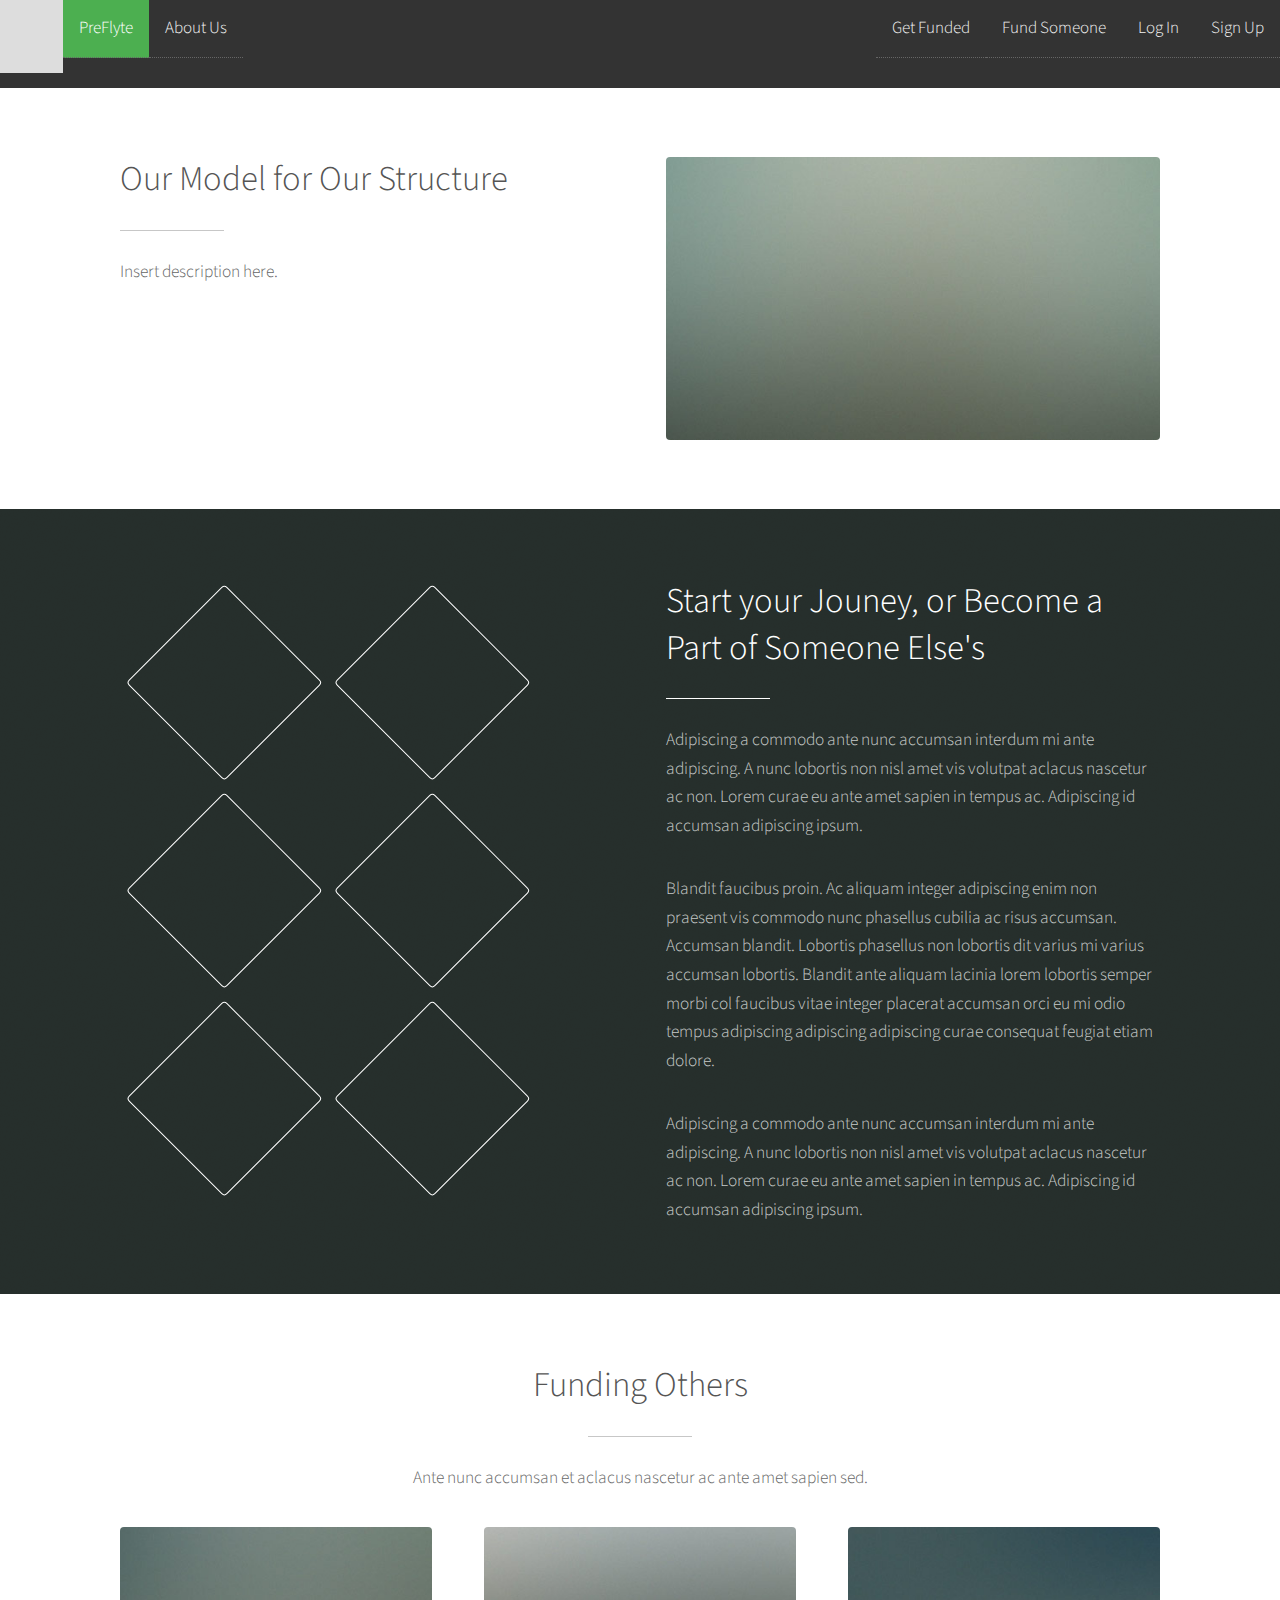
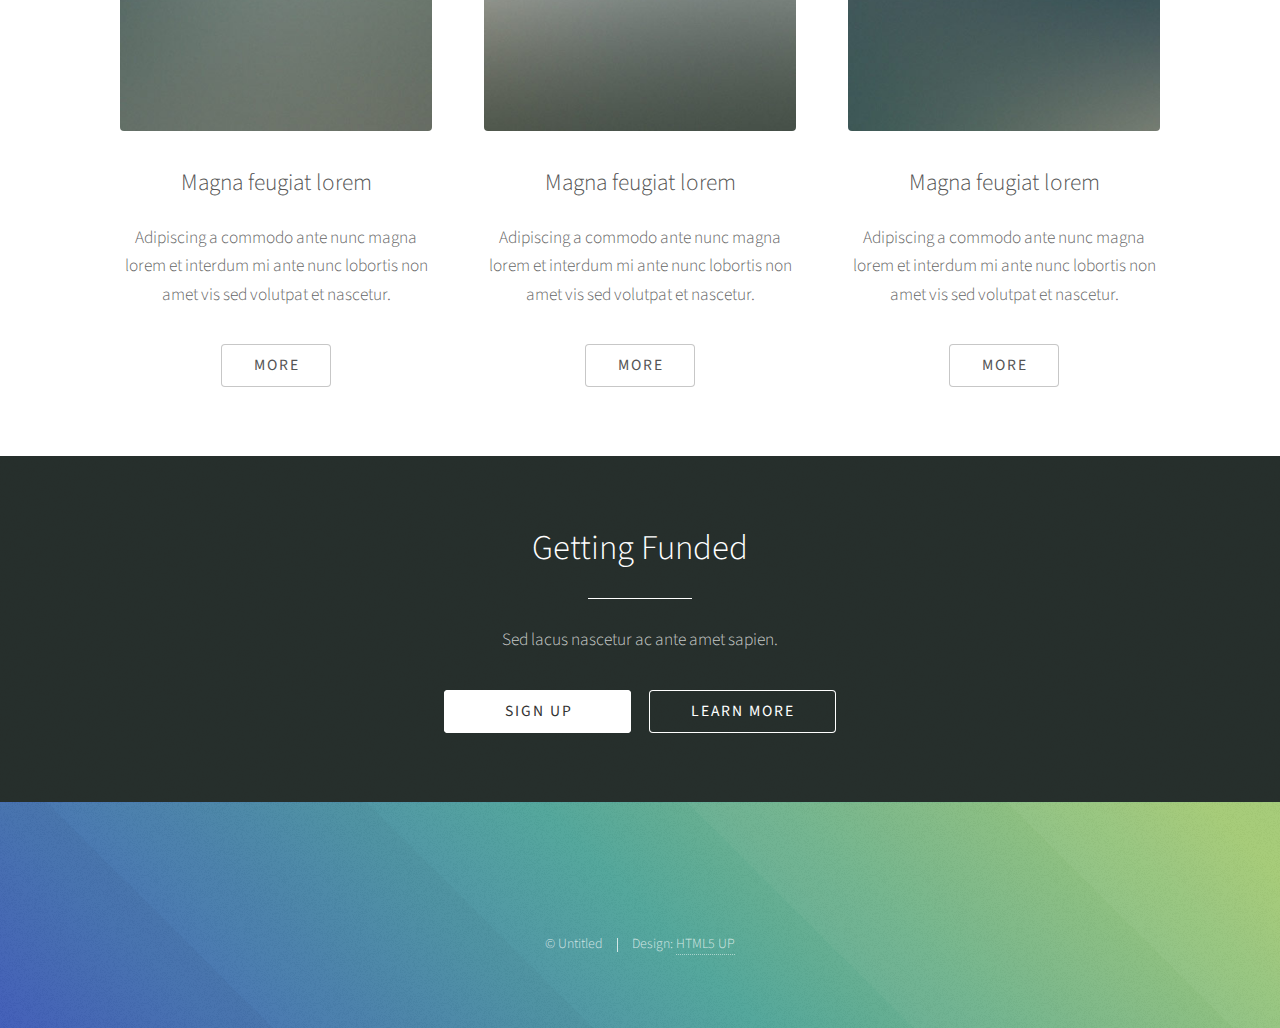
==== commit 2fc81dcd: "Updates" ====
--- a/index.html
+++ b/index.html
@@ -2,4 +2,4 @@
 /*!
  *  Font Awesome 4.7.0 by @davegandy - http://fontawesome.io - @fontawesome
  *  License - http://fontawesome.io/license (Font: SIL OFL 1.1, CSS: MIT License)
- */@font-face{font-family:FontAwesome;src:url(/PreFlyte/static/fontawesome-webfont-674f50d287a8c48dc19ba404d20fe713.eot);src:url(/PreFlyte/static/fontawesome-webfont-674f50d287a8c48dc19ba404d20fe713.eot?#iefix&v=4.7.0) format("embedded-opentype"),url(/PreFlyte/static/fontawesome-webfont-af7ae505a9eed503f8b8e6982036873e.woff2) format("woff2"),url(/PreFlyte/static/fontawesome-webfont-fee66e712a8a08eef5805a46892932ad.woff) format("woff"),url(/PreFlyte/static/fontawesome-webfont-b06871f281fee6b241d60582ae9369b9.ttf) format("truetype"),url(/PreFlyte/static/fontawesome-webfont-acf3dcb7ff752b5296ca23ba2c7c2606.svg#fontawesomeregular) format("svg");font-weight:400;font-style:normal}.fa{display:inline-block;font:normal normal normal 14px/1 FontAwesome;font-size:inherit;text-rendering:auto;-webkit-font-smoothing:antialiased;-moz-osx-font-smoothing:grayscale}.fa-lg{font-size:1.33333333em;line-height:.75em;vertical-align:-15%}.fa-2x{font-size:2em}.fa-3x{font-size:3em}.fa-4x{font-size:4em}.fa-5x{font-size:5em}.fa-fw{width:1.28571429em;text-align:center}.fa-ul{padding-left:0;margin-left:2.14285714em;list-style-type:none}.fa-ul>li{position:relative}.fa-li{position:absolute;left:-2.14285714em;width:2.14285714em;top:.14285714em;text-align:center}.fa-li.fa-lg{left:-1.85714286em}.fa-border{padding:.2em .25em .15em;border:.08em solid #eee;border-radius:.1em}.fa-pull-left{float:left}.fa-pull-right{float:right}.fa.fa-pull-left{margin-right:.3em}.fa.fa-pull-right{margin-left:.3em}.pull-right{float:right}.pull-left{float:left}.fa.pull-left{margin-right:.3em}.fa.pull-right{margin-left:.3em}.fa-spin{-webkit-animation:fa-spin 2s linear infinite;animation:fa-spin 2s linear infinite}.fa-pulse{-webkit-animation:fa-spin 1s steps(8) infinite;animation:fa-spin 1s steps(8) infinite}@-webkit-keyframes fa-spin{0%{-webkit-transform:rotate(0deg);transform:rotate(0deg)}to{-webkit-transform:rotate(359deg);transform:rotate(359deg)}}@keyframes fa-spin{0%{-webkit-transform:rotate(0deg);transform:rotate(0deg)}to{-webkit-transform:rotate(359deg);transform:rotate(359deg)}}.fa-rotate-90{-ms-filter:"progid:DXImageTransform.Microsoft.BasicImage(rotation=1)";-webkit-transform:rotate(90deg);transform:rotate(90deg)}.fa-rotate-180{-ms-filter:"progid:DXImageTransform.Microsoft.BasicImage(rotation=2)";-webkit-transform:rotate(180deg);transform:rotate(180deg)}.fa-rotate-270{-ms-filter:"progid:DXImageTransform.Microsoft.BasicImage(rotation=3)";-webkit-transform:rotate(270deg);transform:rotate(270deg)}.fa-flip-horizontal{-ms-filter:"progid:DXImageTransform.Microsoft.BasicImage(rotation=0, mirror=1)";-webkit-transform:scaleX(-1);transform:scaleX(-1)}.fa-flip-vertical{-ms-filter:"progid:DXImageTransform.Microsoft.BasicImage(rotation=2, mirror=1)";-webkit-transform:scaleY(-1);transform:scaleY(-1)}:root .fa-flip-horizontal,:root .fa-flip-vertical,:root .fa-rotate-90,:root .fa-rotate-180,:root .fa-rotate-270{-webkit-filter:none;filter:none}.fa-stack{position:relative;display:inline-block;width:2em;height:2em;line-height:2em;vertical-align:middle}.fa-stack-1x,.fa-stack-2x{position:absolute;left:0;width:100%;text-align:center}.fa-stack-1x{line-height:inherit}.fa-stack-2x{font-size:2em}.fa-inverse{color:#fff}.fa-glass:before{content:"\F000"}.fa-music:before{content:"\F001"}.fa-search:before{content:"\F002"}.fa-envelope-o:before{content:"\F003"}.fa-heart:before{content:"\F004"}.fa-star:before{content:"\F005"}.fa-star-o:before{content:"\F006"}.fa-user:before{content:"\F007"}.fa-film:before{content:"\F008"}.fa-th-large:before{content:"\F009"}.fa-th:before{content:"\F00A"}.fa-th-list:before{content:"\F00B"}.fa-check:before{content:"\F00C"}.fa-close:before,.fa-remove:before,.fa-times:before{content:"\F00D"}.fa-search-plus:before{content:"\F00E"}.fa-search-minus:before{content:"\F010"}.fa-power-off:before{content:"\F011"}.fa-signal:before{content:"\F012"}.fa-cog:before,.fa-gear:before{content:"\F013"}.fa-trash-o:before{content:"\F014"}.fa-home:before{content:"\F015"}.fa-file-o:before{content:"\F016"}.fa-clock-o:before{content:"\F017"}.fa-road:before{content:"\F018"}.fa-download:before{content:"\F019"}.fa-arrow-circle-o-down:before{content:"\F01A"}.fa-arrow-circle-o-up:before{content:"\F01B"}.fa-inbox:before{content:"\F01C"}.fa-play-circle-o:before{content:"\F01D"}.fa-repeat:before,.fa-rotate-right:before{content:"\F01E"}.fa-refresh:before{content:"\F021"}.fa-list-alt:before{content:"\F022"}.fa-lock:before{content:"\F023"}.fa-flag:before{content:"\F024"}.fa-headphones:before{content:"\F025"}.fa-volume-off:before{content:"\F026"}.fa-volume-down:before{content:"\F027"}.fa-volume-up:before{content:"\F028"}.fa-qrcode:before{content:"\F029"}.fa-barcode:before{content:"\F02A"}.fa-tag:before{content:"\F02B"}.fa-tags:before{content:"\F02C"}.fa-book:before{content:"\F02D"}.fa-bookmark:before{content:"\F02E"}.fa-print:before{content:"\F02F"}.fa-camera:before{content:"\F030"}.fa-font:before{content:"\F031"}.fa-bold:before{content:"\F032"}.fa-italic:before{content:"\F033"}.fa-text-height:before{content:"\F034"}.fa-text-width:before{content:"\F035"}.fa-align-left:before{content:"\F036"}.fa-align-center:before{content:"\F037"}.fa-align-right:before{content:"\F038"}.fa-align-justify:before{content:"\F039"}.fa-list:before{content:"\F03A"}.fa-dedent:before,.fa-outdent:before{content:"\F03B"}.fa-indent:before{content:"\F03C"}.fa-video-camera:before{content:"\F03D"}.fa-image:before,.fa-photo:before,.fa-picture-o:before{content:"\F03E"}.fa-pencil:before{content:"\F040"}.fa-map-marker:before{content:"\F041"}.fa-adjust:before{content:"\F042"}.fa-tint:before{content:"\F043"}.fa-edit:before,.fa-pencil-square-o:before{content:"\F044"}.fa-share-square-o:before{content:"\F045"}.fa-check-square-o:before{content:"\F046"}.fa-arrows:before{content:"\F047"}.fa-step-backward:before{content:"\F048"}.fa-fast-backward:before{content:"\F049"}.fa-backward:before{content:"\F04A"}.fa-play:before{content:"\F04B"}.fa-pause:before{content:"\F04C"}.fa-stop:before{content:"\F04D"}.fa-forward:before{content:"\F04E"}.fa-fast-forward:before{content:"\F050"}.fa-step-forward:before{content:"\F051"}.fa-eject:before{content:"\F052"}.fa-chevron-left:before{content:"\F053"}.fa-chevron-right:before{content:"\F054"}.fa-plus-circle:before{content:"\F055"}.fa-minus-circle:before{content:"\F056"}.fa-times-circle:before{content:"\F057"}.fa-check-circle:before{content:"\F058"}.fa-question-circle:before{content:"\F059"}.fa-info-circle:before{content:"\F05A"}.fa-crosshairs:before{content:"\F05B"}.fa-times-circle-o:before{content:"\F05C"}.fa-check-circle-o:before{content:"\F05D"}.fa-ban:before{content:"\F05E"}.fa-arrow-left:before{content:"\F060"}.fa-arrow-right:before{content:"\F061"}.fa-arrow-up:before{content:"\F062"}.fa-arrow-down:before{content:"\F063"}.fa-mail-forward:before,.fa-share:before{content:"\F064"}.fa-expand:before{content:"\F065"}.fa-compress:before{content:"\F066"}.fa-plus:before{content:"\F067"}.fa-minus:before{content:"\F068"}.fa-asterisk:before{content:"\F069"}.fa-exclamation-circle:before{content:"\F06A"}.fa-gift:before{content:"\F06B"}.fa-leaf:before{content:"\F06C"}.fa-fire:before{content:"\F06D"}.fa-eye:before{content:"\F06E"}.fa-eye-slash:before{content:"\F070"}.fa-exclamation-triangle:before,.fa-warning:before{content:"\F071"}.fa-plane:before{content:"\F072"}.fa-calendar:before{content:"\F073"}.fa-random:before{content:"\F074"}.fa-comment:before{content:"\F075"}.fa-magnet:before{content:"\F076"}.fa-chevron-up:before{content:"\F077"}.fa-chevron-down:before{content:"\F078"}.fa-retweet:before{content:"\F079"}.fa-shopping-cart:before{content:"\F07A"}.fa-folder:before{content:"\F07B"}.fa-folder-open:before{content:"\F07C"}.fa-arrows-v:before{content:"\F07D"}.fa-arrows-h:before{content:"\F07E"}.fa-bar-chart-o:before,.fa-bar-chart:before{content:"\F080"}.fa-twitter-square:before{content:"\F081"}.fa-facebook-square:before{content:"\F082"}.fa-camera-retro:before{content:"\F083"}.fa-key:before{content:"\F084"}.fa-cogs:before,.fa-gears:before{content:"\F085"}.fa-comments:before{content:"\F086"}.fa-thumbs-o-up:before{content:"\F087"}.fa-thumbs-o-down:before{content:"\F088"}.fa-star-half:before{content:"\F089"}.fa-heart-o:before{content:"\F08A"}.fa-sign-out:before{content:"\F08B"}.fa-linkedin-square:before{content:"\F08C"}.fa-thumb-tack:before{content:"\F08D"}.fa-external-link:before{content:"\F08E"}.fa-sign-in:before{content:"\F090"}.fa-trophy:before{content:"\F091"}.fa-github-square:before{content:"\F092"}.fa-upload:before{content:"\F093"}.fa-lemon-o:before{content:"\F094"}.fa-phone:before{content:"\F095"}.fa-square-o:before{content:"\F096"}.fa-bookmark-o:before{content:"\F097"}.fa-phone-square:before{content:"\F098"}.fa-twitter:before{content:"\F099"}.fa-facebook-f:before,.fa-facebook:before{content:"\F09A"}.fa-github:before{content:"\F09B"}.fa-unlock:before{content:"\F09C"}.fa-credit-card:before{content:"\F09D"}.fa-feed:before,.fa-rss:before{content:"\F09E"}.fa-hdd-o:before{content:"\F0A0"}.fa-bullhorn:before{content:"\F0A1"}.fa-bell:before{content:"\F0F3"}.fa-certificate:before{content:"\F0A3"}.fa-hand-o-right:before{content:"\F0A4"}.fa-hand-o-left:before{content:"\F0A5"}.fa-hand-o-up:before{content:"\F0A6"}.fa-hand-o-down:before{content:"\F0A7"}.fa-arrow-circle-left:before{content:"\F0A8"}.fa-arrow-circle-right:before{content:"\F0A9"}.fa-arrow-circle-up:before{content:"\F0AA"}.fa-arrow-circle-down:before{content:"\F0AB"}.fa-globe:before{content:"\F0AC"}.fa-wrench:before{content:"\F0AD"}.fa-tasks:before{content:"\F0AE"}.fa-filter:before{content:"\F0B0"}.fa-briefcase:before{content:"\F0B1"}.fa-arrows-alt:before{content:"\F0B2"}.fa-group:before,.fa-users:before{content:"\F0C0"}.fa-chain:before,.fa-link:before{content:"\F0C1"}.fa-cloud:before{content:"\F0C2"}.fa-flask:before{content:"\F0C3"}.fa-cut:before,.fa-scissors:before{content:"\F0C4"}.fa-copy:before,.fa-files-o:before{content:"\F0C5"}.fa-paperclip:before{content:"\F0C6"}.fa-floppy-o:before,.fa-save:before{content:"\F0C7"}.fa-square:before{content:"\F0C8"}.fa-bars:before,.fa-navicon:before,.fa-reorder:before{content:"\F0C9"}.fa-list-ul:before{content:"\F0CA"}.fa-list-ol:before{content:"\F0CB"}.fa-strikethrough:before{content:"\F0CC"}.fa-underline:before{content:"\F0CD"}.fa-table:before{content:"\F0CE"}.fa-magic:before{content:"\F0D0"}.fa-truck:before{content:"\F0D1"}.fa-pinterest:before{content:"\F0D2"}.fa-pinterest-square:before{content:"\F0D3"}.fa-google-plus-square:before{content:"\F0D4"}.fa-google-plus:before{content:"\F0D5"}.fa-money:before{content:"\F0D6"}.fa-caret-down:before{content:"\F0D7"}.fa-caret-up:before{content:"\F0D8"}.fa-caret-left:before{content:"\F0D9"}.fa-caret-right:before{content:"\F0DA"}.fa-columns:before{content:"\F0DB"}.fa-sort:before,.fa-unsorted:before{content:"\F0DC"}.fa-sort-desc:before,.fa-sort-down:before{content:"\F0DD"}.fa-sort-asc:before,.fa-sort-up:before{content:"\F0DE"}.fa-envelope:before{content:"\F0E0"}.fa-linkedin:before{content:"\F0E1"}.fa-rotate-left:before,.fa-undo:before{content:"\F0E2"}.fa-gavel:before,.fa-legal:before{content:"\F0E3"}.fa-dashboard:before,.fa-tachometer:before{content:"\F0E4"}.fa-comment-o:before{content:"\F0E5"}.fa-comments-o:before{content:"\F0E6"}.fa-bolt:before,.fa-flash:before{content:"\F0E7"}.fa-sitemap:before{content:"\F0E8"}.fa-umbrella:before{content:"\F0E9"}.fa-clipboard:before,.fa-paste:before{content:"\F0EA"}.fa-lightbulb-o:before{content:"\F0EB"}.fa-exchange:before{content:"\F0EC"}.fa-cloud-download:before{content:"\F0ED"}.fa-cloud-upload:before{content:"\F0EE"}.fa-user-md:before{content:"\F0F0"}.fa-stethoscope:before{content:"\F0F1"}.fa-suitcase:before{content:"\F0F2"}.fa-bell-o:before{content:"\F0A2"}.fa-coffee:before{content:"\F0F4"}.fa-cutlery:before{content:"\F0F5"}.fa-file-text-o:before{content:"\F0F6"}.fa-building-o:before{content:"\F0F7"}.fa-hospital-o:before{content:"\F0F8"}.fa-ambulance:before{content:"\F0F9"}.fa-medkit:before{content:"\F0FA"}.fa-fighter-jet:before{content:"\F0FB"}.fa-beer:before{content:"\F0FC"}.fa-h-square:before{content:"\F0FD"}.fa-plus-square:before{content:"\F0FE"}.fa-angle-double-left:before{content:"\F100"}.fa-angle-double-right:before{content:"\F101"}.fa-angle-double-up:before{content:"\F102"}.fa-angle-double-down:before{content:"\F103"}.fa-angle-left:before{content:"\F104"}.fa-angle-right:before{content:"\F105"}.fa-angle-up:before{content:"\F106"}.fa-angle-down:before{content:"\F107"}.fa-desktop:before{content:"\F108"}.fa-laptop:before{content:"\F109"}.fa-tablet:before{content:"\F10A"}.fa-mobile-phone:before,.fa-mobile:before{content:"\F10B"}.fa-circle-o:before{content:"\F10C"}.fa-quote-left:before{content:"\F10D"}.fa-quote-right:before{content:"\F10E"}.fa-spinner:before{content:"\F110"}.fa-circle:before{content:"\F111"}.fa-mail-reply:before,.fa-reply:before{content:"\F112"}.fa-github-alt:before{content:"\F113"}.fa-folder-o:before{content:"\F114"}.fa-folder-open-o:before{content:"\F115"}.fa-smile-o:before{content:"\F118"}.fa-frown-o:before{content:"\F119"}.fa-meh-o:before{content:"\F11A"}.fa-gamepad:before{content:"\F11B"}.fa-keyboard-o:before{content:"\F11C"}.fa-flag-o:before{content:"\F11D"}.fa-flag-checkered:before{content:"\F11E"}.fa-terminal:before{content:"\F120"}.fa-code:before{content:"\F121"}.fa-mail-reply-all:before,.fa-reply-all:before{content:"\F122"}.fa-star-half-empty:before,.fa-star-half-full:before,.fa-star-half-o:before{content:"\F123"}.fa-location-arrow:before{content:"\F124"}.fa-crop:before{content:"\F125"}.fa-code-fork:before{content:"\F126"}.fa-chain-broken:before,.fa-unlink:before{content:"\F127"}.fa-question:before{content:"\F128"}.fa-info:before{content:"\F129"}.fa-exclamation:before{content:"\F12A"}.fa-superscript:before{content:"\F12B"}.fa-subscript:before{content:"\F12C"}.fa-eraser:before{content:"\F12D"}.fa-puzzle-piece:before{content:"\F12E"}.fa-microphone:before{content:"\F130"}.fa-microphone-slash:before{content:"\F131"}.fa-shield:before{content:"\F132"}.fa-calendar-o:before{content:"\F133"}.fa-fire-extinguisher:before{content:"\F134"}.fa-rocket:before{content:"\F135"}.fa-maxcdn:before{content:"\F136"}.fa-chevron-circle-left:before{content:"\F137"}.fa-chevron-circle-right:before{content:"\F138"}.fa-chevron-circle-up:before{content:"\F139"}.fa-chevron-circle-down:before{content:"\F13A"}.fa-html5:before{content:"\F13B"}.fa-css3:before{content:"\F13C"}.fa-anchor:before{content:"\F13D"}.fa-unlock-alt:before{content:"\F13E"}.fa-bullseye:before{content:"\F140"}.fa-ellipsis-h:before{content:"\F141"}.fa-ellipsis-v:before{content:"\F142"}.fa-rss-square:before{content:"\F143"}.fa-play-circle:before{content:"\F144"}.fa-ticket:before{content:"\F145"}.fa-minus-square:before{content:"\F146"}.fa-minus-square-o:before{content:"\F147"}.fa-level-up:before{content:"\F148"}.fa-level-down:before{content:"\F149"}.fa-check-square:before{content:"\F14A"}.fa-pencil-square:before{content:"\F14B"}.fa-external-link-square:before{content:"\F14C"}.fa-share-square:before{content:"\F14D"}.fa-compass:before{content:"\F14E"}.fa-caret-square-o-down:before,.fa-toggle-down:before{content:"\F150"}.fa-caret-square-o-up:before,.fa-toggle-up:before{content:"\F151"}.fa-caret-square-o-right:before,.fa-toggle-right:before{content:"\F152"}.fa-eur:before,.fa-euro:before{content:"\F153"}.fa-gbp:before{content:"\F154"}.fa-dollar:before,.fa-usd:before{content:"\F155"}.fa-inr:before,.fa-rupee:before{content:"\F156"}.fa-cny:before,.fa-jpy:before,.fa-rmb:before,.fa-yen:before{content:"\F157"}.fa-rouble:before,.fa-rub:before,.fa-ruble:before{content:"\F158"}.fa-krw:before,.fa-won:before{content:"\F159"}.fa-bitcoin:before,.fa-btc:before{content:"\F15A"}.fa-file:before{content:"\F15B"}.fa-file-text:before{content:"\F15C"}.fa-sort-alpha-asc:before{content:"\F15D"}.fa-sort-alpha-desc:before{content:"\F15E"}.fa-sort-amount-asc:before{content:"\F160"}.fa-sort-amount-desc:before{content:"\F161"}.fa-sort-numeric-asc:before{content:"\F162"}.fa-sort-numeric-desc:before{content:"\F163"}.fa-thumbs-up:before{content:"\F164"}.fa-thumbs-down:before{content:"\F165"}.fa-youtube-square:before{content:"\F166"}.fa-youtube:before{content:"\F167"}.fa-xing:before{content:"\F168"}.fa-xing-square:before{content:"\F169"}.fa-youtube-play:before{content:"\F16A"}.fa-dropbox:before{content:"\F16B"}.fa-stack-overflow:before{content:"\F16C"}.fa-instagram:before{content:"\F16D"}.fa-flickr:before{content:"\F16E"}.fa-adn:before{content:"\F170"}.fa-bitbucket:before{content:"\F171"}.fa-bitbucket-square:before{content:"\F172"}.fa-tumblr:before{content:"\F173"}.fa-tumblr-square:before{content:"\F174"}.fa-long-arrow-down:before{content:"\F175"}.fa-long-arrow-up:before{content:"\F176"}.fa-long-arrow-left:before{content:"\F177"}.fa-long-arrow-right:before{content:"\F178"}.fa-apple:before{content:"\F179"}.fa-windows:before{content:"\F17A"}.fa-android:before{content:"\F17B"}.fa-linux:before{content:"\F17C"}.fa-dribbble:before{content:"\F17D"}.fa-skype:before{content:"\F17E"}.fa-foursquare:before{content:"\F180"}.fa-trello:before{content:"\F181"}.fa-female:before{content:"\F182"}.fa-male:before{content:"\F183"}.fa-gittip:before,.fa-gratipay:before{content:"\F184"}.fa-sun-o:before{content:"\F185"}.fa-moon-o:before{content:"\F186"}.fa-archive:before{content:"\F187"}.fa-bug:before{content:"\F188"}.fa-vk:before{content:"\F189"}.fa-weibo:before{content:"\F18A"}.fa-renren:before{content:"\F18B"}.fa-pagelines:before{content:"\F18C"}.fa-stack-exchange:before{content:"\F18D"}.fa-arrow-circle-o-right:before{content:"\F18E"}.fa-arrow-circle-o-left:before{content:"\F190"}.fa-caret-square-o-left:before,.fa-toggle-left:before{content:"\F191"}.fa-dot-circle-o:before{content:"\F192"}.fa-wheelchair:before{content:"\F193"}.fa-vimeo-square:before{content:"\F194"}.fa-try:before,.fa-turkish-lira:before{content:"\F195"}.fa-plus-square-o:before{content:"\F196"}.fa-space-shuttle:before{content:"\F197"}.fa-slack:before{content:"\F198"}.fa-envelope-square:before{content:"\F199"}.fa-wordpress:before{content:"\F19A"}.fa-openid:before{content:"\F19B"}.fa-bank:before,.fa-institution:before,.fa-university:before{content:"\F19C"}.fa-graduation-cap:before,.fa-mortar-board:before{content:"\F19D"}.fa-yahoo:before{content:"\F19E"}.fa-google:before{content:"\F1A0"}.fa-reddit:before{content:"\F1A1"}.fa-reddit-square:before{content:"\F1A2"}.fa-stumbleupon-circle:before{content:"\F1A3"}.fa-stumbleupon:before{content:"\F1A4"}.fa-delicious:before{content:"\F1A5"}.fa-digg:before{content:"\F1A6"}.fa-pied-piper-pp:before{content:"\F1A7"}.fa-pied-piper-alt:before{content:"\F1A8"}.fa-drupal:before{content:"\F1A9"}.fa-joomla:before{content:"\F1AA"}.fa-language:before{content:"\F1AB"}.fa-fax:before{content:"\F1AC"}.fa-building:before{content:"\F1AD"}.fa-child:before{content:"\F1AE"}.fa-paw:before{content:"\F1B0"}.fa-spoon:before{content:"\F1B1"}.fa-cube:before{content:"\F1B2"}.fa-cubes:before{content:"\F1B3"}.fa-behance:before{content:"\F1B4"}.fa-behance-square:before{content:"\F1B5"}.fa-steam:before{content:"\F1B6"}.fa-steam-square:before{content:"\F1B7"}.fa-recycle:before{content:"\F1B8"}.fa-automobile:before,.fa-car:before{content:"\F1B9"}.fa-cab:before,.fa-taxi:before{content:"\F1BA"}.fa-tree:before{content:"\F1BB"}.fa-spotify:before{content:"\F1BC"}.fa-deviantart:before{content:"\F1BD"}.fa-soundcloud:before{content:"\F1BE"}.fa-database:before{content:"\F1C0"}.fa-file-pdf-o:before{content:"\F1C1"}.fa-file-word-o:before{content:"\F1C2"}.fa-file-excel-o:before{content:"\F1C3"}.fa-file-powerpoint-o:before{content:"\F1C4"}.fa-file-image-o:before,.fa-file-photo-o:before,.fa-file-picture-o:before{content:"\F1C5"}.fa-file-archive-o:before,.fa-file-zip-o:before{content:"\F1C6"}.fa-file-audio-o:before,.fa-file-sound-o:before{content:"\F1C7"}.fa-file-movie-o:before,.fa-file-video-o:before{content:"\F1C8"}.fa-file-code-o:before{content:"\F1C9"}.fa-vine:before{content:"\F1CA"}.fa-codepen:before{content:"\F1CB"}.fa-jsfiddle:before{content:"\F1CC"}.fa-life-bouy:before,.fa-life-buoy:before,.fa-life-ring:before,.fa-life-saver:before,.fa-support:before{content:"\F1CD"}.fa-circle-o-notch:before{content:"\F1CE"}.fa-ra:before,.fa-rebel:before,.fa-resistance:before{content:"\F1D0"}.fa-empire:before,.fa-ge:before{content:"\F1D1"}.fa-git-square:before{content:"\F1D2"}.fa-git:before{content:"\F1D3"}.fa-hacker-news:before,.fa-y-combinator-square:before,.fa-yc-square:before{content:"\F1D4"}.fa-tencent-weibo:before{content:"\F1D5"}.fa-qq:before{content:"\F1D6"}.fa-wechat:before,.fa-weixin:before{content:"\F1D7"}.fa-paper-plane:before,.fa-send:before{content:"\F1D8"}.fa-paper-plane-o:before,.fa-send-o:before{content:"\F1D9"}.fa-history:before{content:"\F1DA"}.fa-circle-thin:before{content:"\F1DB"}.fa-header:before{content:"\F1DC"}.fa-paragraph:before{content:"\F1DD"}.fa-sliders:before{content:"\F1DE"}.fa-share-alt:before{content:"\F1E0"}.fa-share-alt-square:before{content:"\F1E1"}.fa-bomb:before{content:"\F1E2"}.fa-futbol-o:before,.fa-soccer-ball-o:before{content:"\F1E3"}.fa-tty:before{content:"\F1E4"}.fa-binoculars:before{content:"\F1E5"}.fa-plug:before{content:"\F1E6"}.fa-slideshare:before{content:"\F1E7"}.fa-twitch:before{content:"\F1E8"}.fa-yelp:before{content:"\F1E9"}.fa-newspaper-o:before{content:"\F1EA"}.fa-wifi:before{content:"\F1EB"}.fa-calculator:before{content:"\F1EC"}.fa-paypal:before{content:"\F1ED"}.fa-google-wallet:before{content:"\F1EE"}.fa-cc-visa:before{content:"\F1F0"}.fa-cc-mastercard:before{content:"\F1F1"}.fa-cc-discover:before{content:"\F1F2"}.fa-cc-amex:before{content:"\F1F3"}.fa-cc-paypal:before{content:"\F1F4"}.fa-cc-stripe:before{content:"\F1F5"}.fa-bell-slash:before{content:"\F1F6"}.fa-bell-slash-o:before{content:"\F1F7"}.fa-trash:before{content:"\F1F8"}.fa-copyright:before{content:"\F1F9"}.fa-at:before{content:"\F1FA"}.fa-eyedropper:before{content:"\F1FB"}.fa-paint-brush:before{content:"\F1FC"}.fa-birthday-cake:before{content:"\F1FD"}.fa-area-chart:before{content:"\F1FE"}.fa-pie-chart:before{content:"\F200"}.fa-line-chart:before{content:"\F201"}.fa-lastfm:before{content:"\F202"}.fa-lastfm-square:before{content:"\F203"}.fa-toggle-off:before{content:"\F204"}.fa-toggle-on:before{content:"\F205"}.fa-bicycle:before{content:"\F206"}.fa-bus:before{content:"\F207"}.fa-ioxhost:before{content:"\F208"}.fa-angellist:before{content:"\F209"}.fa-cc:before{content:"\F20A"}.fa-ils:before,.fa-shekel:before,.fa-sheqel:before{content:"\F20B"}.fa-meanpath:before{content:"\F20C"}.fa-buysellads:before{content:"\F20D"}.fa-connectdevelop:before{content:"\F20E"}.fa-dashcube:before{content:"\F210"}.fa-forumbee:before{content:"\F211"}.fa-leanpub:before{content:"\F212"}.fa-sellsy:before{content:"\F213"}.fa-shirtsinbulk:before{content:"\F214"}.fa-simplybuilt:before{content:"\F215"}.fa-skyatlas:before{content:"\F216"}.fa-cart-plus:before{content:"\F217"}.fa-cart-arrow-down:before{content:"\F218"}.fa-diamond:before{content:"\F219"}.fa-ship:before{content:"\F21A"}.fa-user-secret:before{content:"\F21B"}.fa-motorcycle:before{content:"\F21C"}.fa-street-view:before{content:"\F21D"}.fa-heartbeat:before{content:"\F21E"}.fa-venus:before{content:"\F221"}.fa-mars:before{content:"\F222"}.fa-mercury:before{content:"\F223"}.fa-intersex:before,.fa-transgender:before{content:"\F224"}.fa-transgender-alt:before{content:"\F225"}.fa-venus-double:before{content:"\F226"}.fa-mars-double:before{content:"\F227"}.fa-venus-mars:before{content:"\F228"}.fa-mars-stroke:before{content:"\F229"}.fa-mars-stroke-v:before{content:"\F22A"}.fa-mars-stroke-h:before{content:"\F22B"}.fa-neuter:before{content:"\F22C"}.fa-genderless:before{content:"\F22D"}.fa-facebook-official:before{content:"\F230"}.fa-pinterest-p:before{content:"\F231"}.fa-whatsapp:before{content:"\F232"}.fa-server:before{content:"\F233"}.fa-user-plus:before{content:"\F234"}.fa-user-times:before{content:"\F235"}.fa-bed:before,.fa-hotel:before{content:"\F236"}.fa-viacoin:before{content:"\F237"}.fa-train:before{content:"\F238"}.fa-subway:before{content:"\F239"}.fa-medium:before{content:"\F23A"}.fa-y-combinator:before,.fa-yc:before{content:"\F23B"}.fa-optin-monster:before{content:"\F23C"}.fa-opencart:before{content:"\F23D"}.fa-expeditedssl:before{content:"\F23E"}.fa-battery-4:before,.fa-battery-full:before,.fa-battery:before{content:"\F240"}.fa-battery-3:before,.fa-battery-three-quarters:before{content:"\F241"}.fa-battery-2:before,.fa-battery-half:before{content:"\F242"}.fa-battery-1:before,.fa-battery-quarter:before{content:"\F243"}.fa-battery-0:before,.fa-battery-empty:before{content:"\F244"}.fa-mouse-pointer:before{content:"\F245"}.fa-i-cursor:before{content:"\F246"}.fa-object-group:before{content:"\F247"}.fa-object-ungroup:before{content:"\F248"}.fa-sticky-note:before{content:"\F249"}.fa-sticky-note-o:before{content:"\F24A"}.fa-cc-jcb:before{content:"\F24B"}.fa-cc-diners-club:before{content:"\F24C"}.fa-clone:before{content:"\F24D"}.fa-balance-scale:before{content:"\F24E"}.fa-hourglass-o:before{content:"\F250"}.fa-hourglass-1:before,.fa-hourglass-start:before{content:"\F251"}.fa-hourglass-2:before,.fa-hourglass-half:before{content:"\F252"}.fa-hourglass-3:before,.fa-hourglass-end:before{content:"\F253"}.fa-hourglass:before{content:"\F254"}.fa-hand-grab-o:before,.fa-hand-rock-o:before{content:"\F255"}.fa-hand-paper-o:before,.fa-hand-stop-o:before{content:"\F256"}.fa-hand-scissors-o:before{content:"\F257"}.fa-hand-lizard-o:before{content:"\F258"}.fa-hand-spock-o:before{content:"\F259"}.fa-hand-pointer-o:before{content:"\F25A"}.fa-hand-peace-o:before{content:"\F25B"}.fa-trademark:before{content:"\F25C"}.fa-registered:before{content:"\F25D"}.fa-creative-commons:before{content:"\F25E"}.fa-gg:before{content:"\F260"}.fa-gg-circle:before{content:"\F261"}.fa-tripadvisor:before{content:"\F262"}.fa-odnoklassniki:before{content:"\F263"}.fa-odnoklassniki-square:before{content:"\F264"}.fa-get-pocket:before{content:"\F265"}.fa-wikipedia-w:before{content:"\F266"}.fa-safari:before{content:"\F267"}.fa-chrome:before{content:"\F268"}.fa-firefox:before{content:"\F269"}.fa-opera:before{content:"\F26A"}.fa-internet-explorer:before{content:"\F26B"}.fa-television:before,.fa-tv:before{content:"\F26C"}.fa-contao:before{content:"\F26D"}.fa-500px:before{content:"\F26E"}.fa-amazon:before{content:"\F270"}.fa-calendar-plus-o:before{content:"\F271"}.fa-calendar-minus-o:before{content:"\F272"}.fa-calendar-times-o:before{content:"\F273"}.fa-calendar-check-o:before{content:"\F274"}.fa-industry:before{content:"\F275"}.fa-map-pin:before{content:"\F276"}.fa-map-signs:before{content:"\F277"}.fa-map-o:before{content:"\F278"}.fa-map:before{content:"\F279"}.fa-commenting:before{content:"\F27A"}.fa-commenting-o:before{content:"\F27B"}.fa-houzz:before{content:"\F27C"}.fa-vimeo:before{content:"\F27D"}.fa-black-tie:before{content:"\F27E"}.fa-fonticons:before{content:"\F280"}.fa-reddit-alien:before{content:"\F281"}.fa-edge:before{content:"\F282"}.fa-credit-card-alt:before{content:"\F283"}.fa-codiepie:before{content:"\F284"}.fa-modx:before{content:"\F285"}.fa-fort-awesome:before{content:"\F286"}.fa-usb:before{content:"\F287"}.fa-product-hunt:before{content:"\F288"}.fa-mixcloud:before{content:"\F289"}.fa-scribd:before{content:"\F28A"}.fa-pause-circle:before{content:"\F28B"}.fa-pause-circle-o:before{content:"\F28C"}.fa-stop-circle:before{content:"\F28D"}.fa-stop-circle-o:before{content:"\F28E"}.fa-shopping-bag:before{content:"\F290"}.fa-shopping-basket:before{content:"\F291"}.fa-hashtag:before{content:"\F292"}.fa-bluetooth:before{content:"\F293"}.fa-bluetooth-b:before{content:"\F294"}.fa-percent:before{content:"\F295"}.fa-gitlab:before{content:"\F296"}.fa-wpbeginner:before{content:"\F297"}.fa-wpforms:before{content:"\F298"}.fa-envira:before{content:"\F299"}.fa-universal-access:before{content:"\F29A"}.fa-wheelchair-alt:before{content:"\F29B"}.fa-question-circle-o:before{content:"\F29C"}.fa-blind:before{content:"\F29D"}.fa-audio-description:before{content:"\F29E"}.fa-volume-control-phone:before{content:"\F2A0"}.fa-braille:before{content:"\F2A1"}.fa-assistive-listening-systems:before{content:"\F2A2"}.fa-american-sign-language-interpreting:before,.fa-asl-interpreting:before{content:"\F2A3"}.fa-deaf:before,.fa-deafness:before,.fa-hard-of-hearing:before{content:"\F2A4"}.fa-glide:before{content:"\F2A5"}.fa-glide-g:before{content:"\F2A6"}.fa-sign-language:before,.fa-signing:before{content:"\F2A7"}.fa-low-vision:before{content:"\F2A8"}.fa-viadeo:before{content:"\F2A9"}.fa-viadeo-square:before{content:"\F2AA"}.fa-snapchat:before{content:"\F2AB"}.fa-snapchat-ghost:before{content:"\F2AC"}.fa-snapchat-square:before{content:"\F2AD"}.fa-pied-piper:before{content:"\F2AE"}.fa-first-order:before{content:"\F2B0"}.fa-yoast:before{content:"\F2B1"}.fa-themeisle:before{content:"\F2B2"}.fa-google-plus-circle:before,.fa-google-plus-official:before{content:"\F2B3"}.fa-fa:before,.fa-font-awesome:before{content:"\F2B4"}.fa-handshake-o:before{content:"\F2B5"}.fa-envelope-open:before{content:"\F2B6"}.fa-envelope-open-o:before{content:"\F2B7"}.fa-linode:before{content:"\F2B8"}.fa-address-book:before{content:"\F2B9"}.fa-address-book-o:before{content:"\F2BA"}.fa-address-card:before,.fa-vcard:before{content:"\F2BB"}.fa-address-card-o:before,.fa-vcard-o:before{content:"\F2BC"}.fa-user-circle:before{content:"\F2BD"}.fa-user-circle-o:before{content:"\F2BE"}.fa-user-o:before{content:"\F2C0"}.fa-id-badge:before{content:"\F2C1"}.fa-drivers-license:before,.fa-id-card:before{content:"\F2C2"}.fa-drivers-license-o:before,.fa-id-card-o:before{content:"\F2C3"}.fa-quora:before{content:"\F2C4"}.fa-free-code-camp:before{content:"\F2C5"}.fa-telegram:before{content:"\F2C6"}.fa-thermometer-4:before,.fa-thermometer-full:before,.fa-thermometer:before{content:"\F2C7"}.fa-thermometer-3:before,.fa-thermometer-three-quarters:before{content:"\F2C8"}.fa-thermometer-2:before,.fa-thermometer-half:before{content:"\F2C9"}.fa-thermometer-1:before,.fa-thermometer-quarter:before{content:"\F2CA"}.fa-thermometer-0:before,.fa-thermometer-empty:before{content:"\F2CB"}.fa-shower:before{content:"\F2CC"}.fa-bath:before,.fa-bathtub:before,.fa-s15:before{content:"\F2CD"}.fa-podcast:before{content:"\F2CE"}.fa-window-maximize:before{content:"\F2D0"}.fa-window-minimize:before{content:"\F2D1"}.fa-window-restore:before{content:"\F2D2"}.fa-times-rectangle:before,.fa-window-close:before{content:"\F2D3"}.fa-times-rectangle-o:before,.fa-window-close-o:before{content:"\F2D4"}.fa-bandcamp:before{content:"\F2D5"}.fa-grav:before{content:"\F2D6"}.fa-etsy:before{content:"\F2D7"}.fa-imdb:before{content:"\F2D8"}.fa-ravelry:before{content:"\F2D9"}.fa-eercast:before{content:"\F2DA"}.fa-microchip:before{content:"\F2DB"}.fa-snowflake-o:before{content:"\F2DC"}.fa-superpowers:before{content:"\F2DD"}.fa-wpexplorer:before{content:"\F2DE"}.fa-meetup:before{content:"\F2E0"}.sr-only{position:absolute;width:1px;height:1px;padding:0;margin:-1px;overflow:hidden;clip:rect(0,0,0,0);border:0}.sr-only-focusable:active,.sr-only-focusable:focus{position:static;width:auto;height:auto;margin:0;overflow:visible;clip:auto}@media screen and (min-width:981px){.grid-wrapper{display:grid;grid-gap:0 2.25em;grid-template-columns:repeat(12,1fr);margin:0 auto;width:90%}.col-1{grid-column:span 1}.col-2{grid-column:span 2}.col-3{grid-column:span 3}.col-4{grid-column:span 4}.col-5{grid-column:span 5}.col-6{grid-column:span 6}.col-7{grid-column:span 7}.col-8{grid-column:span 8}.col-9{grid-column:span 9}.col-10{grid-column:span 10}.col-11{grid-column:span 11}.col-12{grid-column:span 12}}@media screen and (min-width:1141px){.grid-wrapper{grid-gap:0 3em;width:60em}}a,abbr,acronym,address,applet,article,aside,audio,b,big,blockquote,body,canvas,caption,center,cite,code,dd,del,details,dfn,div,dl,dt,em,embed,fieldset,figcaption,figure,footer,form,h1,h2,h3,h4,h5,h6,header,hgroup,html,i,iframe,img,ins,kbd,label,legend,li,mark,menu,nav,object,ol,output,p,pre,q,ruby,s,samp,section,small,span,strike,strong,sub,summary,sup,table,tbody,td,tfoot,th,thead,time,tr,tt,u,ul,var,video{margin:0;padding:0;border:0;font-size:100%;font:inherit;vertical-align:baseline}article,aside,details,figcaption,figure,footer,header,hgroup,menu,nav,section{display:block}body{line-height:1}ol,ul{list-style:none}blockquote,q{quotes:none}blockquote:after,blockquote:before,q:after,q:before{content:"";content:none}table{border-collapse:collapse;border-spacing:0}body{-webkit-text-size-adjust:none}*,:after,:before{box-sizing:border-box}body{background:#fff}body .body.is-loading *,body .body.is-loading :after,body .body.is-loading :before{-webkit-animation:none!important;animation:none!important;-webkit-transition:none!important;transition:none!important}body,input,select,textarea{color:#666;font-family:Source Sans Pro,Helvetica,sans-serif;font-size:16pt;font-weight:300;line-height:1.65em}a{-webkit-transition:color .2s ease-in-out,border-color .2s ease-in-out;transition:color .2s ease-in-out,border-color .2s ease-in-out;border-bottom:1px dotted #666;color:inherit;text-decoration:none}a:hover{border-bottom-color:transparent!important;color:#6bd4c8}b,strong{color:#555;font-weight:400}em,i{font-style:italic}p{margin:0 0 2em}h1,h2,h3,h4,h5,h6{color:#555;line-height:1em;margin:0 0 1em}h1 a,h2 a,h3 a,h4 a,h5 a,h6 a{color:inherit;text-decoration:none}h1{font-size:2.25em}h1,h2{line-height:1.35em}h2{font-size:2em}h3{font-size:1.35em}h3,h4{line-height:1.5em}h4{font-size:1.25em}h5{font-size:.9em}h5,h6{line-height:1.5em}h6{font-size:.7em}sub{top:.5em}sub,sup{font-size:.8em;position:relative}sup{top:-.5em}hr{border:0;border-bottom:1px solid hsla(0,0%,56.5%,.5);margin:2em 0}hr.major{margin:3em 0}blockquote{border-left:4px solid hsla(0,0%,56.5%,.5);font-style:italic;margin:0 0 2em;padding:.5em 0 .5em 2em}code{background:hsla(0,0%,56.5%,.075);border-radius:4px;border:1px solid hsla(0,0%,56.5%,.5);margin:0 .25em;padding:.25em .65em}code,pre{font-family:Courier New,monospace;font-size:.9em}pre{-webkit-overflow-scrolling:touch;margin:0 0 2em}pre code{display:block;line-height:1.75em;padding:1em 1.5em;overflow-x:auto}.align-left{text-align:left}.align-center{text-align:center}.align-right{text-align:right}article.special,section.special{text-align:center}.topnav{background-color:#333;overflow:hidden}.topnav a{float:left;color:#f2f2f2;text-align:center;padding:14px 16px;text-decoration:none;font-size:17px}.topnav a:hover{background-color:#ddd;color:#000}.topnav a.active{background-color:#4caf50;color:#fff}.topnav-right{float:right}header p{color:#999;margin:0 0 1.5em;position:relative}header h2+p{font-size:1.25em;line-height:1.5em;margin-top:-1em}header h3+p{font-size:1.1em;line-height:1.5em;margin-top:-.8em}header h4+p,header h5+p,header h6+p{font-size:.9em;line-height:1.5em;margin-top:-.6em}header.major{margin:0 0 1em}header.major:after{background:hsla(0,0%,56.5%,.5);content:"";display:inline-block;height:1px;margin-top:1.5em;width:6em}header.major h2,header.major h3,header.major h4,header.major h5,header.major h6{margin:0}header.major p{margin:.7em 0 0}header.special{text-align:center}form{margin:0 0 2em}label{color:#555;display:block;font-size:.9em;font-weight:400;margin:0 0 1em}input[type=email],input[type=password],input[type=text],select,textarea{-moz-appearance:none;-webkit-appearance:none;-ms-appearance:none;appearance:none;background:hsla(0,0%,56.5%,.075);border-radius:4px;border:none;border:1px solid hsla(0,0%,56.5%,.5);color:inherit;display:block;outline:0;padding:0 1em;text-decoration:none;width:100%}input[type=email]:invalid,input[type=password]:invalid,input[type=text]:invalid,select:invalid,textarea:invalid{box-shadow:none}input[type=email]:focus,input[type=password]:focus,input[type=text]:focus,select:focus,textarea:focus{border-color:#6bd4c8}.select-wrapper{text-decoration:none;display:block;position:relative}.select-wrapper:before{-moz-osx-font-smoothing:grayscale;-webkit-font-smoothing:antialiased;font-family:FontAwesome;font-style:normal;font-weight:400;text-transform:none!important;color:hsla(0,0%,56.5%,.5);content:"\F078";display:block;height:2.75em;line-height:2.75em;pointer-events:none;position:absolute;right:0;text-align:center;top:0;width:2.75em}.select-wrapper select::-ms-expand{display:none}input[type=email],input[type=password],input[type=text],select{height:2.75em}textarea{padding:.75em 1em}input[type=checkbox],input[type=radio]{-moz-appearance:none;-webkit-appearance:none;-ms-appearance:none;appearance:none;display:block;float:left;margin-right:-2em;opacity:0;width:1em;z-index:-1}input[type=checkbox]+label,input[type=radio]+label{text-decoration:none;color:#666;cursor:pointer;display:inline-block;font-size:1em;font-weight:300;padding-left:2.4em;padding-right:.75em;position:relative}input[type=checkbox]+label:before,input[type=radio]+label:before{-moz-osx-font-smoothing:grayscale;-webkit-font-smoothing:antialiased;font-family:FontAwesome;font-style:normal;font-weight:400;text-transform:none!important;background:hsla(0,0%,56.5%,.075);border-radius:4px;border:1px solid hsla(0,0%,56.5%,.5);content:"";display:inline-block;height:1.65em;left:0;line-height:1.58125em;position:absolute;text-align:center;top:0;width:1.65em}input[type=checkbox]:checked+label:before,input[type=radio]:checked+label:before{background:#666;border-color:#666;color:#fff;content:"\F00C"}input[type=checkbox]:focus+label:before,input[type=radio]:focus+label:before{border-color:#6bd4c8}input[type=checkbox]+label:before{border-radius:4px}input[type=radio]+label:before{border-radius:100%}::-webkit-input-placeholder{color:#999!important;opacity:1}:-moz-placeholder,::-moz-placeholder{color:#999!important;opacity:1}:-ms-input-placeholder{color:#999!important;opacity:1}.formerize-placeholder{color:#999!important;opacity:1}.box{border-radius:4px;border:1px solid hsla(0,0%,56.5%,.5);margin-bottom:2em;padding:1.5em}.box>:last-child,.box>:last-child>:last-child,.box>:last-child>:last-child>:last-child{margin-bottom:0}.box.alt{border:0;border-radius:0;padding:0}.icon{text-decoration:none;border-bottom:none;position:relative}.icon:before{-moz-osx-font-smoothing:grayscale;-webkit-font-smoothing:antialiased;font-family:FontAwesome;font-style:normal;font-weight:400;text-transform:none!important}.icon>.label{display:none}.icon.style1:before{color:#c3e895}.icon.style2:before{color:#8addaa}.icon.style3:before{color:#6bd4c8}.icon.style4:before{color:#57aed3}.icon.style5:before{color:#4a87d3}.icon.style6:before{color:#6b88e6}.icon.major{text-decoration:none;color:#555;cursor:default;display:inline-block;margin:0 0 1.5em}.icon.major:before{-moz-osx-font-smoothing:grayscale;-webkit-font-smoothing:antialiased;font-family:FontAwesome;font-style:normal;font-weight:400;text-transform:none!important;font-size:4em;line-height:1em}.image{border-radius:4px;border:0;display:inline-block;position:relative}.image img{border-radius:4px;display:block}.image.left{float:left;padding:0 1.5em 1em 0;top:.25em}.image.right{float:right;padding:0 0 1em 1.5em;top:.25em}.image.left,.image.right{max-width:40%}.image.left img,.image.right img{width:100%}.image.fit{display:block;margin:0 0 2em;width:100%}.image.fit img{width:100%}ol{list-style:decimal;margin:0 0 2em;padding-left:1.25em}ol li{padding-left:.25em}ul{list-style:disc;margin:0 0 2em;padding-left:1em}ul li{padding-left:.5em}ul.alt{list-style:none;padding-left:0}ul.alt li{border-top:1px solid hsla(0,0%,56.5%,.5);padding:.5em 0}ul.alt li:first-child{border-top:0;padding-top:0}ul.icons{cursor:default;list-style:none;padding-left:0}ul.icons li{display:inline-block;padding:0 1.25em 0 0}ul.icons li:last-child{padding-right:0}ul.icons li .icon:before{font-size:1.5em}ul.major-icons{list-style:none;padding-left:0}ul.major-icons li{display:inline-block;padding:2.5em;text-align:center}ul.major-icons li .icon{-webkit-transform:rotate(45deg);transform:rotate(45deg);border-radius:4px;border:1px solid hsla(0,0%,56.5%,.5);display:inline-block;height:8em;line-height:8em;margin:0;text-align:center;width:8em}ul.major-icons li .icon:before{-webkit-transform:rotate(-45deg);transform:rotate(-45deg);display:inline-block;line-height:inherit}ul.actions{cursor:default;list-style:none;padding-left:0}ul.actions li{display:inline-block;padding:0 1em 0 0;vertical-align:middle}ul.actions li:last-child{padding-right:0}ul.actions.small li{padding:0 .5em 0 0}ul.actions.vertical li{display:block;padding:1em 0 0}ul.actions.vertical li:first-child{padding-top:0}ul.actions.vertical li>*{margin-bottom:0}ul.actions.vertical.small li{padding:.5em 0 0}ul.actions.vertical.small li:first-child{padding-top:0}ul.actions.uniform li>*{min-width:12em}ul.actions.fit{display:table;margin-left:-1em;padding:0;table-layout:fixed;width:calc(100% + 1em)}ul.actions.fit li{display:table-cell;padding:0 0 0 1em}ul.actions.fit li>*{margin-bottom:0}ul.actions.fit.small{margin-left:-.5em;width:calc(100% + .5em)}ul.actions.fit.small li{padding:0 0 0 .5em}dl{margin:0 0 2em}.table-wrapper{-webkit-overflow-scrolling:touch;overflow-x:auto}table{margin:0 0 2em;width:100%}table tbody tr{border-left:0;border-right:0}table tbody tr:nth-child(odd){background-color:hsla(0,0%,56.5%,.075)}table td{padding:.75em}table th{color:#555;font-size:.9em;font-weight:400;padding:0 .75em .75em;text-align:left}table thead{border-bottom:1px solid hsla(0,0%,56.5%,.5)}table tfoot{border-top:1px solid hsla(0,0%,56.5%,.5)}table.alt{border-collapse:separate}table.alt tbody tr td{border-color:hsla(0,0%,56.5%,.5);border-style:solid;border-width:0 1px 1px 0}table.alt tbody tr td:first-child{border-left-width:1px}table.alt tbody tr:first-child td{border-top-width:1px}table.alt thead{border-bottom:0}table.alt tfoot{border-top:0}.button,button,input[type=button],input[type=reset],input[type=submit]{-moz-appearance:none;-webkit-appearance:none;-ms-appearance:none;appearance:none;-webkit-transition:background-color .2s ease-in-out,color .2s ease-in-out;transition:background-color .2s ease-in-out,color .2s ease-in-out;background-color:transparent;border-radius:4px;border:0;box-shadow:inset 0 0 0 1px hsla(0,0%,56.5%,.5);color:#555!important;cursor:pointer;display:inline-block;font-size:.9em;font-weight:400;height:2.75em;letter-spacing:.125em;line-height:2.75em;padding:0 2em;text-align:center;text-decoration:none;text-indent:.125em;text-transform:uppercase;white-space:nowrap}.button:hover,button:hover,input[type=button]:hover,input[type=reset]:hover,input[type=submit]:hover{background-color:hsla(0,0%,56.5%,.075)}.button:active,button:active,input[type=button]:active,input[type=reset]:active,input[type=submit]:active{background-color:hsla(0,0%,56.5%,.2)}.button.icon,button.icon,input[type=button].icon,input[type=reset].icon,input[type=submit].icon{padding-left:1.35em}.button.icon:before,button.icon:before,input[type=button].icon:before,input[type=reset].icon:before,input[type=submit].icon:before{margin-right:.5em}.button.fit,button.fit,input[type=button].fit,input[type=reset].fit,input[type=submit].fit{display:block;margin:0 0 1em;width:100%}.button.small,button.small,input[type=button].small,input[type=reset].small,input[type=submit].small{font-size:.7em}.button.big,button.big,input[type=button].big,input[type=reset].big,input[type=submit].big{font-size:1.25em}.button.special,button.special,input[type=button].special,input[type=reset].special,input[type=submit].special{background-color:#555;box-shadow:none!important;color:#fff!important}.button.special:hover,button.special:hover,input[type=button].special:hover,input[type=reset].special:hover,input[type=submit].special:hover{background-color:#626262}.button.special:active,button.special:active,input[type=button].special:active,input[type=reset].special:active,input[type=submit].special:active{background-color:#484848}.button.disabled,.button:disabled,button.disabled,button:disabled,input[type=button].disabled,input[type=button]:disabled,input[type=reset].disabled,input[type=reset]:disabled,input[type=submit].disabled,input[type=submit]:disabled{cursor:default;opacity:.25}.main{padding:6em 0 4em}.main.style1{background:#fff}.main.style2{background-color:#333;color:hsla(0,0%,100%,.75);background-attachment:fixed,fixed;background-image:url([data-uri]),url(/PreFlyte/static/header-9a79c1e4b6ee359af63593cfcc5a5528.jpg);background-size:auto,cover}.main.style2 a{border-bottom-color:hsla(0,0%,100%,.5)}.main.style2 a:hover,.main.style2 b,.main.style2 h1,.main.style2 h2,.main.style2 h3,.main.style2 h4,.main.style2 h5,.main.style2 h6,.main.style2 header p,.main.style2 strong{color:#fff}.main.style2 header.major:after{background:#fff}.main.style2 .button,.main.style2 button,.main.style2 input[type=button],.main.style2 input[type=reset],.main.style2 input[type=submit]{box-shadow:inset 0 0 0 1px #fff;color:#fff!important}.main.style2 .button:hover,.main.style2 button:hover,.main.style2 input[type=button]:hover,.main.style2 input[type=reset]:hover,.main.style2 input[type=submit]:hover{background-color:hsla(0,0%,100%,.125)}.main.style2 .button:active,.main.style2 button:active,.main.style2 input[type=button]:active,.main.style2 input[type=reset]:active,.main.style2 input[type=submit]:active{background-color:hsla(0,0%,100%,.25)}.main.style2 .button.special,.main.style2 button.special,.main.style2 input[type=button].special,.main.style2 input[type=reset].special,.main.style2 input[type=submit].special{background-color:#fff;box-shadow:inset 0 0 0 1px #fff!important;color:#333!important}.main.style2 .button.special:hover,.main.style2 button.special:hover,.main.style2 input[type=button].special:hover,.main.style2 input[type=reset].special:hover,.main.style2 input[type=submit].special:hover{background-color:hsla(0,0%,100%,.125)!important;color:#fff!important}.main.style2 .button.special:active,.main.style2 button.special:active,.main.style2 input[type=button].special:active,.main.style2 input[type=reset].special:active,.main.style2 input[type=submit].special:active{background-color:hsla(0,0%,100%,.25)!important}.main.style2 ul.major-icons li .icon{border-color:#fff}.main.style2 .icon.major{color:#fff}#header{padding:9em 0;background-color:#4686a0;color:hsla(0,0%,100%,.75);background-attachment:fixed,fixed,fixed;background-image:url([data-uri]),url([data-uri]),linear-gradient(45deg,#9dc66b 5%,#4fa49a 30%,#4361c2);background-position:0 0,50%,50%;background-size:auto,cover,cover;overflow:hidden;position:relative;text-align:center}#header a{border-bottom-color:hsla(0,0%,100%,.5)}#header a:hover,#header b,#header h1,#header h2,#header h3,#header h4,#header h5,#header h6,#header header p,#header strong{color:#fff}#header header.major:after{background:#fff}#header .button,#header button,#header input[type=button],#header input[type=reset],#header input[type=submit]{box-shadow:inset 0 0 0 1px #fff;color:#fff!important}#header .button:hover,#header button:hover,#header input[type=button]:hover,#header input[type=reset]:hover,#header input[type=submit]:hover{background-color:hsla(0,0%,100%,.125)}#header .button:active,#header button:active,#header input[type=button]:active,#header input[type=reset]:active,#header input[type=submit]:active{background-color:hsla(0,0%,100%,.25)}#header .button.special,#header button.special,#header input[type=button].special,#header input[type=reset].special,#header input[type=submit].special{background-color:#fff;box-shadow:inset 0 0 0 1px #fff!important;color:#4686a0!important}#header .button.special:hover,#header button.special:hover,#header input[type=button].special:hover,#header input[type=reset].special:hover,#header input[type=submit].special:hover{background-color:hsla(0,0%,100%,.125)!important;color:#fff!important}#header .button.special:active,#header button.special:active,#header input[type=button].special:active,#header input[type=reset].special:active,#header input[type=submit].special:active{background-color:hsla(0,0%,100%,.25)!important}#header ul.major-icons li .icon{border-color:#fff}#header .icon.major{color:#fff}#header h1{margin:0}#header p{margin:1em 0 0}#header .actions{margin:2.5em 0 0;position:relative}#header .actions:after{background:#fff;content:"";height:100vh;left:50%;position:absolute;top:100%;width:1px}#header .inner{-webkit-transition:-webkit-transform 1.5s ease,opacity 2s ease;-webkit-transition:opacity 2s ease,-webkit-transform 1.5s ease;transition:opacity 2s ease,-webkit-transform 1.5s ease;transition:transform 1.5s ease,opacity 2s ease;transition:transform 1.5s ease,opacity 2s ease,-webkit-transform 1.5s ease;-webkit-transition-delay:.25s;transition-delay:.25s;-webkit-transform:scale(1);transform:scale(1);opacity:1;position:relative;z-index:1}#header .inner .actions{-webkit-transition:-webkit-transform 1.25s ease;transition:-webkit-transform 1.25s ease;transition:transform 1.25s ease;transition:transform 1.25s ease,-webkit-transform 1.25s ease;-webkit-transition-delay:1s;transition-delay:1s;-webkit-transform:translateY(0);transform:translateY(0);opacity:1}#header:after{-webkit-transition:opacity 1s ease;transition:opacity 1s ease;background-image:linear-gradient(45deg,#4fa49a,#4361c2);content:"";height:100%;left:0;opacity:0;position:absolute;top:0;width:100%}.body.is-loading #header .inner{-webkit-transform:scale(1.05);transform:scale(1.05);opacity:0}.body.is-loading #header .inner .actions{-webkit-transform:translateY(30em);transform:translateY(30em);opacity:0}.body.is-loading #header:after{opacity:1}#footer{padding:6em 0;background-color:#4686a0;color:hsla(0,0%,100%,.75);background-attachment:fixed,fixed,fixed;background-image:url([data-uri]),url([data-uri]),linear-gradient(45deg,#4361c2,#4fa49a 50%,#9dc66b 95%);background-position:0 0,50%,50%;background-size:auto,cover,cover;text-align:center}#footer a{border-bottom-color:hsla(0,0%,100%,.5)}#footer a:hover,#footer b,#footer h1,#footer h2,#footer h3,#footer h4,#footer h5,#footer h6,#footer header p,#footer strong{color:#fff}#footer header.major:after{background:#fff}#footer .button,#footer button,#footer input[type=button],#footer input[type=reset],#footer input[type=submit]{box-shadow:inset 0 0 0 1px #fff;color:#fff!important}#footer .button:hover,#footer button:hover,#footer input[type=button]:hover,#footer input[type=reset]:hover,#footer input[type=submit]:hover{background-color:hsla(0,0%,100%,.125)}#footer .button:active,#footer button:active,#footer input[type=button]:active,#footer input[type=reset]:active,#footer input[type=submit]:active{background-color:hsla(0,0%,100%,.25)}#footer .button.special,#footer button.special,#footer input[type=button].special,#footer input[type=reset].special,#footer input[type=submit].special{background-color:#fff;box-shadow:inset 0 0 0 1px #fff!important;color:#4686a0!important}#footer .button.special:hover,#footer button.special:hover,#footer input[type=button].special:hover,#footer input[type=reset].special:hover,#footer input[type=submit].special:hover{background-color:hsla(0,0%,100%,.125)!important;color:#fff!important}#footer .button.special:active,#footer button.special:active,#footer input[type=button].special:active,#footer input[type=reset].special:active,#footer input[type=submit].special:active{background-color:hsla(0,0%,100%,.25)!important}#footer ul.major-icons li .icon{border-color:#fff}#footer .icon.major{color:#fff}#footer .icons{margin:0}#footer .copyright{font-size:.8em;list-style:none;margin:2em 0 0;padding:0}#footer .copyright li{border-left:1px solid;display:inline-block;line-height:1em;margin-left:1em;padding:0 0 0 1em}#footer .copyright li:first-child{border-left:0;margin-left:0;padding:0}@media screen and (max-width:1680px){body,input,select,textarea{font-size:14pt}#header{padding:6em 0}}@media screen and (max-width:1280px){body,input,select,textarea{font-size:13pt}h1 br,h2 br,h3 br,h4 br,h5 br,h6 br{display:none}ul.major-icons li{padding:2em}ul.major-icons li .icon{height:8em;line-height:8em;width:8em}.main{padding:4em 0 2em}#header,.main.style2{background-attachment:scroll}#header{padding:5em 0}#header br{display:inline}#footer{padding:4em 0;background-attachment:scroll}}@media screen and (max-width:980px){ul.major-icons li{padding:2em}ul.major-icons li .icon{height:7em;line-height:7em;width:7em}.main{padding:5em 3em 3em}#header{padding:8em 3em}#footer{padding:5em 3em}#one,#two{text-align:center}}@media screen and (max-width:736px){body,input,select,textarea{font-size:12pt}h1{font-size:1.75em}h2{font-size:1.5em}h3{font-size:1.1em}h4{font-size:1em}ul.major-icons li{padding:1.5em}ul.major-icons li .icon{height:5em;line-height:5em;width:5em}ul.major-icons li .icon:before{font-size:42px}.icon.major{margin:0 0 1em}.button,button,input[type=button],input[type=reset],input[type=submit]{height:3em;line-height:3em}.main{padding:3em 1.5em 1em}#header{padding:4em 3em}#header .actions{margin:2em 0 0}#footer{padding:3em 1.5em}}@media screen and (max-width:480px){ul.actions{margin:0 0 2em}ul.actions li{display:block;padding:1em 0 0;text-align:center;width:100%}ul.actions li:first-child{padding-top:0}ul.actions li>*{margin:0!important;width:100%}ul.actions li>.icon:before{margin-left:-2em}ul.actions.small li{padding:.5em 0 0}ul.actions.small li:first-child{padding-top:0}.button,input[type=button],input[type=reset],input[type=submit]{padding:0}.main{padding:2em 1.5em .1em}#header{padding:4em 2em}#header br{display:none}#footer{padding:2em 1.5em}#footer .copyright{margin:1.5em 0 0}#footer .copyright li{border:0;display:block;margin:1em 0 0;padding:0}#footer .copyright li:first-child{margin-top:0}}@media screen and (max-width:360px){body,html{min-width:320px}.main{padding:2em 1em .1em}#header{padding:3em 1em}#footer{padding:2em 1em}}</style><meta name="generator" content="Gatsby 2.13.51"/><title data-react-helmet="true">Gatsby Starter - Photon</title><link rel="shortcut icon" href="/PreFlyte/icons/icon-48x48.png?v=008654519ce705ac7bc44303a9014606"/><link rel="manifest" href="/PreFlyte/manifest.webmanifest"/><meta name="theme-color" content="#663399"/><link rel="apple-touch-icon" sizes="48x48" href="/PreFlyte/icons/icon-48x48.png?v=008654519ce705ac7bc44303a9014606"/><link rel="apple-touch-icon" sizes="72x72" href="/PreFlyte/icons/icon-72x72.png?v=008654519ce705ac7bc44303a9014606"/><link rel="apple-touch-icon" sizes="96x96" href="/PreFlyte/icons/icon-96x96.png?v=008654519ce705ac7bc44303a9014606"/><link rel="apple-touch-icon" sizes="144x144" href="/PreFlyte/icons/icon-144x144.png?v=008654519ce705ac7bc44303a9014606"/><link rel="apple-touch-icon" sizes="192x192" href="/PreFlyte/icons/icon-192x192.png?v=008654519ce705ac7bc44303a9014606"/><link rel="apple-touch-icon" sizes="256x256" href="/PreFlyte/icons/icon-256x256.png?v=008654519ce705ac7bc44303a9014606"/><link rel="apple-touch-icon" sizes="384x384" href="/PreFlyte/icons/icon-384x384.png?v=008654519ce705ac7bc44303a9014606"/><link rel="apple-touch-icon" sizes="512x512" href="/PreFlyte/icons/icon-512x512.png?v=008654519ce705ac7bc44303a9014606"/><link as="script" rel="preload" href="/PreFlyte/6-8bac81168869b14c374f.js"/><link as="script" rel="preload" href="/PreFlyte/component---src-pages-index-js-94e92f0b9c0b296d683d.js"/><link as="script" rel="preload" href="/PreFlyte/app-3a86755900345ff06eab.js"/><link as="script" rel="preload" href="/PreFlyte/styles-033eb6299ed0db567b0d.js"/><link as="script" rel="preload" href="/PreFlyte/webpack-runtime-2444921c5e4cbf75e262.js"/><link as="fetch" rel="preload" href="/PreFlyte/page-data\index\page-data.json" crossorigin="use-credentials"/></head><body><noscript id="gatsby-noscript">This app works best with JavaScript enabled.</noscript><div id="___gatsby"><div style="outline:none" tabindex="-1" role="group" id="gatsby-focus-wrapper"><div class="body is-loading"><section id="ac"><div class="topnav"><a href="/" class="icon major fa-plane" style="font-size:10px"></a><a href="/" class="active"> PreFlyte </a><a href="/"> About Us </a><div class="topnav-right"><a href="/"> Get Funded </a><a href="/"> Fund Someone </a><a href="/"> Log In </a><a href="/"> Sign Up </a></div></div></section><section id="one" class="main style1"><div class="grid-wrapper"><div class="col-6"><header class="major"><h2>Lorem ipsum dolor adipiscing<br/>amet dolor consequat</h2></header><p>Adipiscing a commodo ante nunc accumsan et interdum mi ante adipiscing. A nunc lobortis non nisl amet vis sed volutpat aclacus nascetur ac non. Lorem curae et ante amet sapien sed tempus adipiscing id accumsan.</p></div><div class="col-6"><span class="image fit"><img src="[data-uri]" alt=""/></span></div></div></section><section id="two" class="main style2"><div class="grid-wrapper"><div class="col-6"><ul class="major-icons"><li><span class="icon style1 major fa-code"></span></li><li><span class="icon style2 major fa-bolt"></span></li><li><span class="icon style3 major fa-camera-retro"></span></li><li><span class="icon style4 major fa-cog"></span></li><li><span class="icon style5 major fa-desktop"></span></li><li><span class="icon style6 major fa-calendar"></span></li></ul></div><div class="col-6"><header class="major"><h2>Lorem ipsum dolor adipiscing<br/>amet dolor consequat</h2></header><p>Adipiscing a commodo ante nunc accumsan interdum mi ante adipiscing. A nunc lobortis non nisl amet vis volutpat aclacus nascetur ac non. Lorem curae eu ante amet sapien in tempus ac. Adipiscing id accumsan adipiscing ipsum.</p><p>Blandit faucibus proin. Ac aliquam integer adipiscing enim non praesent vis commodo nunc phasellus cubilia ac risus accumsan. Accumsan blandit. Lobortis phasellus non lobortis dit varius mi varius accumsan lobortis. Blandit ante aliquam lacinia lorem lobortis semper morbi col faucibus vitae integer placerat accumsan orci eu mi odio tempus adipiscing adipiscing adipiscing curae consequat feugiat etiam dolore.</p><p>Adipiscing a commodo ante nunc accumsan interdum mi ante adipiscing. A nunc lobortis non nisl amet vis volutpat aclacus nascetur ac non. Lorem curae eu ante amet sapien in tempus ac. Adipiscing id accumsan adipiscing ipsum.</p></div></div></section><section id="three" class="main style1 special"><div class="grid-wrapper"><div class="col-12"><header class="major"><h2>Adipiscing amet consequat</h2></header><p>Ante nunc accumsan et aclacus nascetur ac ante amet sapien sed.</p></div><div class="col-4"><span class="image fit"><img src="[data-uri]" alt=""/></span><h3>Magna feugiat lorem</h3><p>Adipiscing a commodo ante nunc magna lorem et interdum mi ante nunc lobortis non amet vis sed volutpat et nascetur.</p><ul class="actions"><li><a href="#" class="button">More</a></li></ul></div><div class="col-4"><span class="image fit"><img src="[data-uri]" alt=""/></span><h3>Magna feugiat lorem</h3><p>Adipiscing a commodo ante nunc magna lorem et interdum mi ante nunc lobortis non amet vis sed volutpat et nascetur.</p><ul class="actions"><li><a href="#" class="button">More</a></li></ul></div><div class="col-4"><span class="image fit"><img src="[data-uri]" alt=""/></span><h3>Magna feugiat lorem</h3><p>Adipiscing a commodo ante nunc magna lorem et interdum mi ante nunc lobortis non amet vis sed volutpat et nascetur.</p><ul class="actions"><li><a href="#" class="button">More</a></li></ul></div></div></section><section id="four" class="main style2 special"><div class="container"><header class="major"><h2>Ipsum feugiat consequat?</h2></header><p>Sed lacus nascetur ac ante amet sapien.</p><ul class="actions uniform"><li><a href="#" class="button special">Sign Up</a></li><li><a href="#" class="button">Learn More</a></li></ul></div></section><section id="footer"><ul class="icons"><li><a href="#" class="icon alt fa-twitter"><span class="label">Twitter</span></a></li><li><a href="#" class="icon alt fa-facebook"><span class="label">Facebook</span></a></li><li><a href="#" class="icon alt fa-instagram"><span class="label">Instagram</span></a></li><li><a href="#" class="icon alt fa-github"><span class="label">GitHub</span></a></li><li><a href="#" class="icon alt fa-envelope"><span class="label">Email</span></a></li></ul><ul class="copyright"><li>© Untitled</li><li>Design: <a href="http://html5up.net">HTML5 UP</a></li></ul></section></div></div></div><script id="gatsby-script-loader">/*<![CDATA[*/window.pagePath="/";window.webpackCompilationHash="c1f4c8b06696291166e9";/*]]>*/</script><script id="gatsby-chunk-mapping">/*<![CDATA[*/window.___chunkMapping={"app":["/app-3a86755900345ff06eab.js"],"component---node-modules-gatsby-plugin-offline-app-shell-js":["/component---node-modules-gatsby-plugin-offline-app-shell-js-85d8e165bb7bec232037.js"],"component---src-pages-404-js":["/component---src-pages-404-js-78f0a353d48b9f45ad3c.js"],"component---src-pages-index-js":["/component---src-pages-index-js-94e92f0b9c0b296d683d.js"]};/*]]>*/</script><script src="/PreFlyte/webpack-runtime-2444921c5e4cbf75e262.js" async=""></script><script src="/PreFlyte/styles-033eb6299ed0db567b0d.js" async=""></script><script src="/PreFlyte/app-3a86755900345ff06eab.js" async=""></script><script src="/PreFlyte/component---src-pages-index-js-94e92f0b9c0b296d683d.js" async=""></script><script src="/PreFlyte/6-8bac81168869b14c374f.js" async=""></script></body></html>+ */@font-face{font-family:FontAwesome;src:url(/PreFlyte/static/fontawesome-webfont-674f50d287a8c48dc19ba404d20fe713.eot);src:url(/PreFlyte/static/fontawesome-webfont-674f50d287a8c48dc19ba404d20fe713.eot?#iefix&v=4.7.0) format("embedded-opentype"),url(/PreFlyte/static/fontawesome-webfont-af7ae505a9eed503f8b8e6982036873e.woff2) format("woff2"),url(/PreFlyte/static/fontawesome-webfont-fee66e712a8a08eef5805a46892932ad.woff) format("woff"),url(/PreFlyte/static/fontawesome-webfont-b06871f281fee6b241d60582ae9369b9.ttf) format("truetype"),url(/PreFlyte/static/fontawesome-webfont-acf3dcb7ff752b5296ca23ba2c7c2606.svg#fontawesomeregular) format("svg");font-weight:400;font-style:normal}.fa{display:inline-block;font:normal normal normal 14px/1 FontAwesome;font-size:inherit;text-rendering:auto;-webkit-font-smoothing:antialiased;-moz-osx-font-smoothing:grayscale}.fa-lg{font-size:1.33333333em;line-height:.75em;vertical-align:-15%}.fa-2x{font-size:2em}.fa-3x{font-size:3em}.fa-4x{font-size:4em}.fa-5x{font-size:5em}.fa-fw{width:1.28571429em;text-align:center}.fa-ul{padding-left:0;margin-left:2.14285714em;list-style-type:none}.fa-ul>li{position:relative}.fa-li{position:absolute;left:-2.14285714em;width:2.14285714em;top:.14285714em;text-align:center}.fa-li.fa-lg{left:-1.85714286em}.fa-border{padding:.2em .25em .15em;border:.08em solid #eee;border-radius:.1em}.fa-pull-left{float:left}.fa-pull-right{float:right}.fa.fa-pull-left{margin-right:.3em}.fa.fa-pull-right{margin-left:.3em}.pull-right{float:right}.pull-left{float:left}.fa.pull-left{margin-right:.3em}.fa.pull-right{margin-left:.3em}.fa-spin{-webkit-animation:fa-spin 2s linear infinite;animation:fa-spin 2s linear infinite}.fa-pulse{-webkit-animation:fa-spin 1s steps(8) infinite;animation:fa-spin 1s steps(8) infinite}@-webkit-keyframes fa-spin{0%{-webkit-transform:rotate(0deg);transform:rotate(0deg)}to{-webkit-transform:rotate(359deg);transform:rotate(359deg)}}@keyframes fa-spin{0%{-webkit-transform:rotate(0deg);transform:rotate(0deg)}to{-webkit-transform:rotate(359deg);transform:rotate(359deg)}}.fa-rotate-90{-ms-filter:"progid:DXImageTransform.Microsoft.BasicImage(rotation=1)";-webkit-transform:rotate(90deg);transform:rotate(90deg)}.fa-rotate-180{-ms-filter:"progid:DXImageTransform.Microsoft.BasicImage(rotation=2)";-webkit-transform:rotate(180deg);transform:rotate(180deg)}.fa-rotate-270{-ms-filter:"progid:DXImageTransform.Microsoft.BasicImage(rotation=3)";-webkit-transform:rotate(270deg);transform:rotate(270deg)}.fa-flip-horizontal{-ms-filter:"progid:DXImageTransform.Microsoft.BasicImage(rotation=0, mirror=1)";-webkit-transform:scaleX(-1);transform:scaleX(-1)}.fa-flip-vertical{-ms-filter:"progid:DXImageTransform.Microsoft.BasicImage(rotation=2, mirror=1)";-webkit-transform:scaleY(-1);transform:scaleY(-1)}:root .fa-flip-horizontal,:root .fa-flip-vertical,:root .fa-rotate-90,:root .fa-rotate-180,:root .fa-rotate-270{-webkit-filter:none;filter:none}.fa-stack{position:relative;display:inline-block;width:2em;height:2em;line-height:2em;vertical-align:middle}.fa-stack-1x,.fa-stack-2x{position:absolute;left:0;width:100%;text-align:center}.fa-stack-1x{line-height:inherit}.fa-stack-2x{font-size:2em}.fa-inverse{color:#fff}.fa-glass:before{content:"\F000"}.fa-music:before{content:"\F001"}.fa-search:before{content:"\F002"}.fa-envelope-o:before{content:"\F003"}.fa-heart:before{content:"\F004"}.fa-star:before{content:"\F005"}.fa-star-o:before{content:"\F006"}.fa-user:before{content:"\F007"}.fa-film:before{content:"\F008"}.fa-th-large:before{content:"\F009"}.fa-th:before{content:"\F00A"}.fa-th-list:before{content:"\F00B"}.fa-check:before{content:"\F00C"}.fa-close:before,.fa-remove:before,.fa-times:before{content:"\F00D"}.fa-search-plus:before{content:"\F00E"}.fa-search-minus:before{content:"\F010"}.fa-power-off:before{content:"\F011"}.fa-signal:before{content:"\F012"}.fa-cog:before,.fa-gear:before{content:"\F013"}.fa-trash-o:before{content:"\F014"}.fa-home:before{content:"\F015"}.fa-file-o:before{content:"\F016"}.fa-clock-o:before{content:"\F017"}.fa-road:before{content:"\F018"}.fa-download:before{content:"\F019"}.fa-arrow-circle-o-down:before{content:"\F01A"}.fa-arrow-circle-o-up:before{content:"\F01B"}.fa-inbox:before{content:"\F01C"}.fa-play-circle-o:before{content:"\F01D"}.fa-repeat:before,.fa-rotate-right:before{content:"\F01E"}.fa-refresh:before{content:"\F021"}.fa-list-alt:before{content:"\F022"}.fa-lock:before{content:"\F023"}.fa-flag:before{content:"\F024"}.fa-headphones:before{content:"\F025"}.fa-volume-off:before{content:"\F026"}.fa-volume-down:before{content:"\F027"}.fa-volume-up:before{content:"\F028"}.fa-qrcode:before{content:"\F029"}.fa-barcode:before{content:"\F02A"}.fa-tag:before{content:"\F02B"}.fa-tags:before{content:"\F02C"}.fa-book:before{content:"\F02D"}.fa-bookmark:before{content:"\F02E"}.fa-print:before{content:"\F02F"}.fa-camera:before{content:"\F030"}.fa-font:before{content:"\F031"}.fa-bold:before{content:"\F032"}.fa-italic:before{content:"\F033"}.fa-text-height:before{content:"\F034"}.fa-text-width:before{content:"\F035"}.fa-align-left:before{content:"\F036"}.fa-align-center:before{content:"\F037"}.fa-align-right:before{content:"\F038"}.fa-align-justify:before{content:"\F039"}.fa-list:before{content:"\F03A"}.fa-dedent:before,.fa-outdent:before{content:"\F03B"}.fa-indent:before{content:"\F03C"}.fa-video-camera:before{content:"\F03D"}.fa-image:before,.fa-photo:before,.fa-picture-o:before{content:"\F03E"}.fa-pencil:before{content:"\F040"}.fa-map-marker:before{content:"\F041"}.fa-adjust:before{content:"\F042"}.fa-tint:before{content:"\F043"}.fa-edit:before,.fa-pencil-square-o:before{content:"\F044"}.fa-share-square-o:before{content:"\F045"}.fa-check-square-o:before{content:"\F046"}.fa-arrows:before{content:"\F047"}.fa-step-backward:before{content:"\F048"}.fa-fast-backward:before{content:"\F049"}.fa-backward:before{content:"\F04A"}.fa-play:before{content:"\F04B"}.fa-pause:before{content:"\F04C"}.fa-stop:before{content:"\F04D"}.fa-forward:before{content:"\F04E"}.fa-fast-forward:before{content:"\F050"}.fa-step-forward:before{content:"\F051"}.fa-eject:before{content:"\F052"}.fa-chevron-left:before{content:"\F053"}.fa-chevron-right:before{content:"\F054"}.fa-plus-circle:before{content:"\F055"}.fa-minus-circle:before{content:"\F056"}.fa-times-circle:before{content:"\F057"}.fa-check-circle:before{content:"\F058"}.fa-question-circle:before{content:"\F059"}.fa-info-circle:before{content:"\F05A"}.fa-crosshairs:before{content:"\F05B"}.fa-times-circle-o:before{content:"\F05C"}.fa-check-circle-o:before{content:"\F05D"}.fa-ban:before{content:"\F05E"}.fa-arrow-left:before{content:"\F060"}.fa-arrow-right:before{content:"\F061"}.fa-arrow-up:before{content:"\F062"}.fa-arrow-down:before{content:"\F063"}.fa-mail-forward:before,.fa-share:before{content:"\F064"}.fa-expand:before{content:"\F065"}.fa-compress:before{content:"\F066"}.fa-plus:before{content:"\F067"}.fa-minus:before{content:"\F068"}.fa-asterisk:before{content:"\F069"}.fa-exclamation-circle:before{content:"\F06A"}.fa-gift:before{content:"\F06B"}.fa-leaf:before{content:"\F06C"}.fa-fire:before{content:"\F06D"}.fa-eye:before{content:"\F06E"}.fa-eye-slash:before{content:"\F070"}.fa-exclamation-triangle:before,.fa-warning:before{content:"\F071"}.fa-plane:before{content:"\F072"}.fa-calendar:before{content:"\F073"}.fa-random:before{content:"\F074"}.fa-comment:before{content:"\F075"}.fa-magnet:before{content:"\F076"}.fa-chevron-up:before{content:"\F077"}.fa-chevron-down:before{content:"\F078"}.fa-retweet:before{content:"\F079"}.fa-shopping-cart:before{content:"\F07A"}.fa-folder:before{content:"\F07B"}.fa-folder-open:before{content:"\F07C"}.fa-arrows-v:before{content:"\F07D"}.fa-arrows-h:before{content:"\F07E"}.fa-bar-chart-o:before,.fa-bar-chart:before{content:"\F080"}.fa-twitter-square:before{content:"\F081"}.fa-facebook-square:before{content:"\F082"}.fa-camera-retro:before{content:"\F083"}.fa-key:before{content:"\F084"}.fa-cogs:before,.fa-gears:before{content:"\F085"}.fa-comments:before{content:"\F086"}.fa-thumbs-o-up:before{content:"\F087"}.fa-thumbs-o-down:before{content:"\F088"}.fa-star-half:before{content:"\F089"}.fa-heart-o:before{content:"\F08A"}.fa-sign-out:before{content:"\F08B"}.fa-linkedin-square:before{content:"\F08C"}.fa-thumb-tack:before{content:"\F08D"}.fa-external-link:before{content:"\F08E"}.fa-sign-in:before{content:"\F090"}.fa-trophy:before{content:"\F091"}.fa-github-square:before{content:"\F092"}.fa-upload:before{content:"\F093"}.fa-lemon-o:before{content:"\F094"}.fa-phone:before{content:"\F095"}.fa-square-o:before{content:"\F096"}.fa-bookmark-o:before{content:"\F097"}.fa-phone-square:before{content:"\F098"}.fa-twitter:before{content:"\F099"}.fa-facebook-f:before,.fa-facebook:before{content:"\F09A"}.fa-github:before{content:"\F09B"}.fa-unlock:before{content:"\F09C"}.fa-credit-card:before{content:"\F09D"}.fa-feed:before,.fa-rss:before{content:"\F09E"}.fa-hdd-o:before{content:"\F0A0"}.fa-bullhorn:before{content:"\F0A1"}.fa-bell:before{content:"\F0F3"}.fa-certificate:before{content:"\F0A3"}.fa-hand-o-right:before{content:"\F0A4"}.fa-hand-o-left:before{content:"\F0A5"}.fa-hand-o-up:before{content:"\F0A6"}.fa-hand-o-down:before{content:"\F0A7"}.fa-arrow-circle-left:before{content:"\F0A8"}.fa-arrow-circle-right:before{content:"\F0A9"}.fa-arrow-circle-up:before{content:"\F0AA"}.fa-arrow-circle-down:before{content:"\F0AB"}.fa-globe:before{content:"\F0AC"}.fa-wrench:before{content:"\F0AD"}.fa-tasks:before{content:"\F0AE"}.fa-filter:before{content:"\F0B0"}.fa-briefcase:before{content:"\F0B1"}.fa-arrows-alt:before{content:"\F0B2"}.fa-group:before,.fa-users:before{content:"\F0C0"}.fa-chain:before,.fa-link:before{content:"\F0C1"}.fa-cloud:before{content:"\F0C2"}.fa-flask:before{content:"\F0C3"}.fa-cut:before,.fa-scissors:before{content:"\F0C4"}.fa-copy:before,.fa-files-o:before{content:"\F0C5"}.fa-paperclip:before{content:"\F0C6"}.fa-floppy-o:before,.fa-save:before{content:"\F0C7"}.fa-square:before{content:"\F0C8"}.fa-bars:before,.fa-navicon:before,.fa-reorder:before{content:"\F0C9"}.fa-list-ul:before{content:"\F0CA"}.fa-list-ol:before{content:"\F0CB"}.fa-strikethrough:before{content:"\F0CC"}.fa-underline:before{content:"\F0CD"}.fa-table:before{content:"\F0CE"}.fa-magic:before{content:"\F0D0"}.fa-truck:before{content:"\F0D1"}.fa-pinterest:before{content:"\F0D2"}.fa-pinterest-square:before{content:"\F0D3"}.fa-google-plus-square:before{content:"\F0D4"}.fa-google-plus:before{content:"\F0D5"}.fa-money:before{content:"\F0D6"}.fa-caret-down:before{content:"\F0D7"}.fa-caret-up:before{content:"\F0D8"}.fa-caret-left:before{content:"\F0D9"}.fa-caret-right:before{content:"\F0DA"}.fa-columns:before{content:"\F0DB"}.fa-sort:before,.fa-unsorted:before{content:"\F0DC"}.fa-sort-desc:before,.fa-sort-down:before{content:"\F0DD"}.fa-sort-asc:before,.fa-sort-up:before{content:"\F0DE"}.fa-envelope:before{content:"\F0E0"}.fa-linkedin:before{content:"\F0E1"}.fa-rotate-left:before,.fa-undo:before{content:"\F0E2"}.fa-gavel:before,.fa-legal:before{content:"\F0E3"}.fa-dashboard:before,.fa-tachometer:before{content:"\F0E4"}.fa-comment-o:before{content:"\F0E5"}.fa-comments-o:before{content:"\F0E6"}.fa-bolt:before,.fa-flash:before{content:"\F0E7"}.fa-sitemap:before{content:"\F0E8"}.fa-umbrella:before{content:"\F0E9"}.fa-clipboard:before,.fa-paste:before{content:"\F0EA"}.fa-lightbulb-o:before{content:"\F0EB"}.fa-exchange:before{content:"\F0EC"}.fa-cloud-download:before{content:"\F0ED"}.fa-cloud-upload:before{content:"\F0EE"}.fa-user-md:before{content:"\F0F0"}.fa-stethoscope:before{content:"\F0F1"}.fa-suitcase:before{content:"\F0F2"}.fa-bell-o:before{content:"\F0A2"}.fa-coffee:before{content:"\F0F4"}.fa-cutlery:before{content:"\F0F5"}.fa-file-text-o:before{content:"\F0F6"}.fa-building-o:before{content:"\F0F7"}.fa-hospital-o:before{content:"\F0F8"}.fa-ambulance:before{content:"\F0F9"}.fa-medkit:before{content:"\F0FA"}.fa-fighter-jet:before{content:"\F0FB"}.fa-beer:before{content:"\F0FC"}.fa-h-square:before{content:"\F0FD"}.fa-plus-square:before{content:"\F0FE"}.fa-angle-double-left:before{content:"\F100"}.fa-angle-double-right:before{content:"\F101"}.fa-angle-double-up:before{content:"\F102"}.fa-angle-double-down:before{content:"\F103"}.fa-angle-left:before{content:"\F104"}.fa-angle-right:before{content:"\F105"}.fa-angle-up:before{content:"\F106"}.fa-angle-down:before{content:"\F107"}.fa-desktop:before{content:"\F108"}.fa-laptop:before{content:"\F109"}.fa-tablet:before{content:"\F10A"}.fa-mobile-phone:before,.fa-mobile:before{content:"\F10B"}.fa-circle-o:before{content:"\F10C"}.fa-quote-left:before{content:"\F10D"}.fa-quote-right:before{content:"\F10E"}.fa-spinner:before{content:"\F110"}.fa-circle:before{content:"\F111"}.fa-mail-reply:before,.fa-reply:before{content:"\F112"}.fa-github-alt:before{content:"\F113"}.fa-folder-o:before{content:"\F114"}.fa-folder-open-o:before{content:"\F115"}.fa-smile-o:before{content:"\F118"}.fa-frown-o:before{content:"\F119"}.fa-meh-o:before{content:"\F11A"}.fa-gamepad:before{content:"\F11B"}.fa-keyboard-o:before{content:"\F11C"}.fa-flag-o:before{content:"\F11D"}.fa-flag-checkered:before{content:"\F11E"}.fa-terminal:before{content:"\F120"}.fa-code:before{content:"\F121"}.fa-mail-reply-all:before,.fa-reply-all:before{content:"\F122"}.fa-star-half-empty:before,.fa-star-half-full:before,.fa-star-half-o:before{content:"\F123"}.fa-location-arrow:before{content:"\F124"}.fa-crop:before{content:"\F125"}.fa-code-fork:before{content:"\F126"}.fa-chain-broken:before,.fa-unlink:before{content:"\F127"}.fa-question:before{content:"\F128"}.fa-info:before{content:"\F129"}.fa-exclamation:before{content:"\F12A"}.fa-superscript:before{content:"\F12B"}.fa-subscript:before{content:"\F12C"}.fa-eraser:before{content:"\F12D"}.fa-puzzle-piece:before{content:"\F12E"}.fa-microphone:before{content:"\F130"}.fa-microphone-slash:before{content:"\F131"}.fa-shield:before{content:"\F132"}.fa-calendar-o:before{content:"\F133"}.fa-fire-extinguisher:before{content:"\F134"}.fa-rocket:before{content:"\F135"}.fa-maxcdn:before{content:"\F136"}.fa-chevron-circle-left:before{content:"\F137"}.fa-chevron-circle-right:before{content:"\F138"}.fa-chevron-circle-up:before{content:"\F139"}.fa-chevron-circle-down:before{content:"\F13A"}.fa-html5:before{content:"\F13B"}.fa-css3:before{content:"\F13C"}.fa-anchor:before{content:"\F13D"}.fa-unlock-alt:before{content:"\F13E"}.fa-bullseye:before{content:"\F140"}.fa-ellipsis-h:before{content:"\F141"}.fa-ellipsis-v:before{content:"\F142"}.fa-rss-square:before{content:"\F143"}.fa-play-circle:before{content:"\F144"}.fa-ticket:before{content:"\F145"}.fa-minus-square:before{content:"\F146"}.fa-minus-square-o:before{content:"\F147"}.fa-level-up:before{content:"\F148"}.fa-level-down:before{content:"\F149"}.fa-check-square:before{content:"\F14A"}.fa-pencil-square:before{content:"\F14B"}.fa-external-link-square:before{content:"\F14C"}.fa-share-square:before{content:"\F14D"}.fa-compass:before{content:"\F14E"}.fa-caret-square-o-down:before,.fa-toggle-down:before{content:"\F150"}.fa-caret-square-o-up:before,.fa-toggle-up:before{content:"\F151"}.fa-caret-square-o-right:before,.fa-toggle-right:before{content:"\F152"}.fa-eur:before,.fa-euro:before{content:"\F153"}.fa-gbp:before{content:"\F154"}.fa-dollar:before,.fa-usd:before{content:"\F155"}.fa-inr:before,.fa-rupee:before{content:"\F156"}.fa-cny:before,.fa-jpy:before,.fa-rmb:before,.fa-yen:before{content:"\F157"}.fa-rouble:before,.fa-rub:before,.fa-ruble:before{content:"\F158"}.fa-krw:before,.fa-won:before{content:"\F159"}.fa-bitcoin:before,.fa-btc:before{content:"\F15A"}.fa-file:before{content:"\F15B"}.fa-file-text:before{content:"\F15C"}.fa-sort-alpha-asc:before{content:"\F15D"}.fa-sort-alpha-desc:before{content:"\F15E"}.fa-sort-amount-asc:before{content:"\F160"}.fa-sort-amount-desc:before{content:"\F161"}.fa-sort-numeric-asc:before{content:"\F162"}.fa-sort-numeric-desc:before{content:"\F163"}.fa-thumbs-up:before{content:"\F164"}.fa-thumbs-down:before{content:"\F165"}.fa-youtube-square:before{content:"\F166"}.fa-youtube:before{content:"\F167"}.fa-xing:before{content:"\F168"}.fa-xing-square:before{content:"\F169"}.fa-youtube-play:before{content:"\F16A"}.fa-dropbox:before{content:"\F16B"}.fa-stack-overflow:before{content:"\F16C"}.fa-instagram:before{content:"\F16D"}.fa-flickr:before{content:"\F16E"}.fa-adn:before{content:"\F170"}.fa-bitbucket:before{content:"\F171"}.fa-bitbucket-square:before{content:"\F172"}.fa-tumblr:before{content:"\F173"}.fa-tumblr-square:before{content:"\F174"}.fa-long-arrow-down:before{content:"\F175"}.fa-long-arrow-up:before{content:"\F176"}.fa-long-arrow-left:before{content:"\F177"}.fa-long-arrow-right:before{content:"\F178"}.fa-apple:before{content:"\F179"}.fa-windows:before{content:"\F17A"}.fa-android:before{content:"\F17B"}.fa-linux:before{content:"\F17C"}.fa-dribbble:before{content:"\F17D"}.fa-skype:before{content:"\F17E"}.fa-foursquare:before{content:"\F180"}.fa-trello:before{content:"\F181"}.fa-female:before{content:"\F182"}.fa-male:before{content:"\F183"}.fa-gittip:before,.fa-gratipay:before{content:"\F184"}.fa-sun-o:before{content:"\F185"}.fa-moon-o:before{content:"\F186"}.fa-archive:before{content:"\F187"}.fa-bug:before{content:"\F188"}.fa-vk:before{content:"\F189"}.fa-weibo:before{content:"\F18A"}.fa-renren:before{content:"\F18B"}.fa-pagelines:before{content:"\F18C"}.fa-stack-exchange:before{content:"\F18D"}.fa-arrow-circle-o-right:before{content:"\F18E"}.fa-arrow-circle-o-left:before{content:"\F190"}.fa-caret-square-o-left:before,.fa-toggle-left:before{content:"\F191"}.fa-dot-circle-o:before{content:"\F192"}.fa-wheelchair:before{content:"\F193"}.fa-vimeo-square:before{content:"\F194"}.fa-try:before,.fa-turkish-lira:before{content:"\F195"}.fa-plus-square-o:before{content:"\F196"}.fa-space-shuttle:before{content:"\F197"}.fa-slack:before{content:"\F198"}.fa-envelope-square:before{content:"\F199"}.fa-wordpress:before{content:"\F19A"}.fa-openid:before{content:"\F19B"}.fa-bank:before,.fa-institution:before,.fa-university:before{content:"\F19C"}.fa-graduation-cap:before,.fa-mortar-board:before{content:"\F19D"}.fa-yahoo:before{content:"\F19E"}.fa-google:before{content:"\F1A0"}.fa-reddit:before{content:"\F1A1"}.fa-reddit-square:before{content:"\F1A2"}.fa-stumbleupon-circle:before{content:"\F1A3"}.fa-stumbleupon:before{content:"\F1A4"}.fa-delicious:before{content:"\F1A5"}.fa-digg:before{content:"\F1A6"}.fa-pied-piper-pp:before{content:"\F1A7"}.fa-pied-piper-alt:before{content:"\F1A8"}.fa-drupal:before{content:"\F1A9"}.fa-joomla:before{content:"\F1AA"}.fa-language:before{content:"\F1AB"}.fa-fax:before{content:"\F1AC"}.fa-building:before{content:"\F1AD"}.fa-child:before{content:"\F1AE"}.fa-paw:before{content:"\F1B0"}.fa-spoon:before{content:"\F1B1"}.fa-cube:before{content:"\F1B2"}.fa-cubes:before{content:"\F1B3"}.fa-behance:before{content:"\F1B4"}.fa-behance-square:before{content:"\F1B5"}.fa-steam:before{content:"\F1B6"}.fa-steam-square:before{content:"\F1B7"}.fa-recycle:before{content:"\F1B8"}.fa-automobile:before,.fa-car:before{content:"\F1B9"}.fa-cab:before,.fa-taxi:before{content:"\F1BA"}.fa-tree:before{content:"\F1BB"}.fa-spotify:before{content:"\F1BC"}.fa-deviantart:before{content:"\F1BD"}.fa-soundcloud:before{content:"\F1BE"}.fa-database:before{content:"\F1C0"}.fa-file-pdf-o:before{content:"\F1C1"}.fa-file-word-o:before{content:"\F1C2"}.fa-file-excel-o:before{content:"\F1C3"}.fa-file-powerpoint-o:before{content:"\F1C4"}.fa-file-image-o:before,.fa-file-photo-o:before,.fa-file-picture-o:before{content:"\F1C5"}.fa-file-archive-o:before,.fa-file-zip-o:before{content:"\F1C6"}.fa-file-audio-o:before,.fa-file-sound-o:before{content:"\F1C7"}.fa-file-movie-o:before,.fa-file-video-o:before{content:"\F1C8"}.fa-file-code-o:before{content:"\F1C9"}.fa-vine:before{content:"\F1CA"}.fa-codepen:before{content:"\F1CB"}.fa-jsfiddle:before{content:"\F1CC"}.fa-life-bouy:before,.fa-life-buoy:before,.fa-life-ring:before,.fa-life-saver:before,.fa-support:before{content:"\F1CD"}.fa-circle-o-notch:before{content:"\F1CE"}.fa-ra:before,.fa-rebel:before,.fa-resistance:before{content:"\F1D0"}.fa-empire:before,.fa-ge:before{content:"\F1D1"}.fa-git-square:before{content:"\F1D2"}.fa-git:before{content:"\F1D3"}.fa-hacker-news:before,.fa-y-combinator-square:before,.fa-yc-square:before{content:"\F1D4"}.fa-tencent-weibo:before{content:"\F1D5"}.fa-qq:before{content:"\F1D6"}.fa-wechat:before,.fa-weixin:before{content:"\F1D7"}.fa-paper-plane:before,.fa-send:before{content:"\F1D8"}.fa-paper-plane-o:before,.fa-send-o:before{content:"\F1D9"}.fa-history:before{content:"\F1DA"}.fa-circle-thin:before{content:"\F1DB"}.fa-header:before{content:"\F1DC"}.fa-paragraph:before{content:"\F1DD"}.fa-sliders:before{content:"\F1DE"}.fa-share-alt:before{content:"\F1E0"}.fa-share-alt-square:before{content:"\F1E1"}.fa-bomb:before{content:"\F1E2"}.fa-futbol-o:before,.fa-soccer-ball-o:before{content:"\F1E3"}.fa-tty:before{content:"\F1E4"}.fa-binoculars:before{content:"\F1E5"}.fa-plug:before{content:"\F1E6"}.fa-slideshare:before{content:"\F1E7"}.fa-twitch:before{content:"\F1E8"}.fa-yelp:before{content:"\F1E9"}.fa-newspaper-o:before{content:"\F1EA"}.fa-wifi:before{content:"\F1EB"}.fa-calculator:before{content:"\F1EC"}.fa-paypal:before{content:"\F1ED"}.fa-google-wallet:before{content:"\F1EE"}.fa-cc-visa:before{content:"\F1F0"}.fa-cc-mastercard:before{content:"\F1F1"}.fa-cc-discover:before{content:"\F1F2"}.fa-cc-amex:before{content:"\F1F3"}.fa-cc-paypal:before{content:"\F1F4"}.fa-cc-stripe:before{content:"\F1F5"}.fa-bell-slash:before{content:"\F1F6"}.fa-bell-slash-o:before{content:"\F1F7"}.fa-trash:before{content:"\F1F8"}.fa-copyright:before{content:"\F1F9"}.fa-at:before{content:"\F1FA"}.fa-eyedropper:before{content:"\F1FB"}.fa-paint-brush:before{content:"\F1FC"}.fa-birthday-cake:before{content:"\F1FD"}.fa-area-chart:before{content:"\F1FE"}.fa-pie-chart:before{content:"\F200"}.fa-line-chart:before{content:"\F201"}.fa-lastfm:before{content:"\F202"}.fa-lastfm-square:before{content:"\F203"}.fa-toggle-off:before{content:"\F204"}.fa-toggle-on:before{content:"\F205"}.fa-bicycle:before{content:"\F206"}.fa-bus:before{content:"\F207"}.fa-ioxhost:before{content:"\F208"}.fa-angellist:before{content:"\F209"}.fa-cc:before{content:"\F20A"}.fa-ils:before,.fa-shekel:before,.fa-sheqel:before{content:"\F20B"}.fa-meanpath:before{content:"\F20C"}.fa-buysellads:before{content:"\F20D"}.fa-connectdevelop:before{content:"\F20E"}.fa-dashcube:before{content:"\F210"}.fa-forumbee:before{content:"\F211"}.fa-leanpub:before{content:"\F212"}.fa-sellsy:before{content:"\F213"}.fa-shirtsinbulk:before{content:"\F214"}.fa-simplybuilt:before{content:"\F215"}.fa-skyatlas:before{content:"\F216"}.fa-cart-plus:before{content:"\F217"}.fa-cart-arrow-down:before{content:"\F218"}.fa-diamond:before{content:"\F219"}.fa-ship:before{content:"\F21A"}.fa-user-secret:before{content:"\F21B"}.fa-motorcycle:before{content:"\F21C"}.fa-street-view:before{content:"\F21D"}.fa-heartbeat:before{content:"\F21E"}.fa-venus:before{content:"\F221"}.fa-mars:before{content:"\F222"}.fa-mercury:before{content:"\F223"}.fa-intersex:before,.fa-transgender:before{content:"\F224"}.fa-transgender-alt:before{content:"\F225"}.fa-venus-double:before{content:"\F226"}.fa-mars-double:before{content:"\F227"}.fa-venus-mars:before{content:"\F228"}.fa-mars-stroke:before{content:"\F229"}.fa-mars-stroke-v:before{content:"\F22A"}.fa-mars-stroke-h:before{content:"\F22B"}.fa-neuter:before{content:"\F22C"}.fa-genderless:before{content:"\F22D"}.fa-facebook-official:before{content:"\F230"}.fa-pinterest-p:before{content:"\F231"}.fa-whatsapp:before{content:"\F232"}.fa-server:before{content:"\F233"}.fa-user-plus:before{content:"\F234"}.fa-user-times:before{content:"\F235"}.fa-bed:before,.fa-hotel:before{content:"\F236"}.fa-viacoin:before{content:"\F237"}.fa-train:before{content:"\F238"}.fa-subway:before{content:"\F239"}.fa-medium:before{content:"\F23A"}.fa-y-combinator:before,.fa-yc:before{content:"\F23B"}.fa-optin-monster:before{content:"\F23C"}.fa-opencart:before{content:"\F23D"}.fa-expeditedssl:before{content:"\F23E"}.fa-battery-4:before,.fa-battery-full:before,.fa-battery:before{content:"\F240"}.fa-battery-3:before,.fa-battery-three-quarters:before{content:"\F241"}.fa-battery-2:before,.fa-battery-half:before{content:"\F242"}.fa-battery-1:before,.fa-battery-quarter:before{content:"\F243"}.fa-battery-0:before,.fa-battery-empty:before{content:"\F244"}.fa-mouse-pointer:before{content:"\F245"}.fa-i-cursor:before{content:"\F246"}.fa-object-group:before{content:"\F247"}.fa-object-ungroup:before{content:"\F248"}.fa-sticky-note:before{content:"\F249"}.fa-sticky-note-o:before{content:"\F24A"}.fa-cc-jcb:before{content:"\F24B"}.fa-cc-diners-club:before{content:"\F24C"}.fa-clone:before{content:"\F24D"}.fa-balance-scale:before{content:"\F24E"}.fa-hourglass-o:before{content:"\F250"}.fa-hourglass-1:before,.fa-hourglass-start:before{content:"\F251"}.fa-hourglass-2:before,.fa-hourglass-half:before{content:"\F252"}.fa-hourglass-3:before,.fa-hourglass-end:before{content:"\F253"}.fa-hourglass:before{content:"\F254"}.fa-hand-grab-o:before,.fa-hand-rock-o:before{content:"\F255"}.fa-hand-paper-o:before,.fa-hand-stop-o:before{content:"\F256"}.fa-hand-scissors-o:before{content:"\F257"}.fa-hand-lizard-o:before{content:"\F258"}.fa-hand-spock-o:before{content:"\F259"}.fa-hand-pointer-o:before{content:"\F25A"}.fa-hand-peace-o:before{content:"\F25B"}.fa-trademark:before{content:"\F25C"}.fa-registered:before{content:"\F25D"}.fa-creative-commons:before{content:"\F25E"}.fa-gg:before{content:"\F260"}.fa-gg-circle:before{content:"\F261"}.fa-tripadvisor:before{content:"\F262"}.fa-odnoklassniki:before{content:"\F263"}.fa-odnoklassniki-square:before{content:"\F264"}.fa-get-pocket:before{content:"\F265"}.fa-wikipedia-w:before{content:"\F266"}.fa-safari:before{content:"\F267"}.fa-chrome:before{content:"\F268"}.fa-firefox:before{content:"\F269"}.fa-opera:before{content:"\F26A"}.fa-internet-explorer:before{content:"\F26B"}.fa-television:before,.fa-tv:before{content:"\F26C"}.fa-contao:before{content:"\F26D"}.fa-500px:before{content:"\F26E"}.fa-amazon:before{content:"\F270"}.fa-calendar-plus-o:before{content:"\F271"}.fa-calendar-minus-o:before{content:"\F272"}.fa-calendar-times-o:before{content:"\F273"}.fa-calendar-check-o:before{content:"\F274"}.fa-industry:before{content:"\F275"}.fa-map-pin:before{content:"\F276"}.fa-map-signs:before{content:"\F277"}.fa-map-o:before{content:"\F278"}.fa-map:before{content:"\F279"}.fa-commenting:before{content:"\F27A"}.fa-commenting-o:before{content:"\F27B"}.fa-houzz:before{content:"\F27C"}.fa-vimeo:before{content:"\F27D"}.fa-black-tie:before{content:"\F27E"}.fa-fonticons:before{content:"\F280"}.fa-reddit-alien:before{content:"\F281"}.fa-edge:before{content:"\F282"}.fa-credit-card-alt:before{content:"\F283"}.fa-codiepie:before{content:"\F284"}.fa-modx:before{content:"\F285"}.fa-fort-awesome:before{content:"\F286"}.fa-usb:before{content:"\F287"}.fa-product-hunt:before{content:"\F288"}.fa-mixcloud:before{content:"\F289"}.fa-scribd:before{content:"\F28A"}.fa-pause-circle:before{content:"\F28B"}.fa-pause-circle-o:before{content:"\F28C"}.fa-stop-circle:before{content:"\F28D"}.fa-stop-circle-o:before{content:"\F28E"}.fa-shopping-bag:before{content:"\F290"}.fa-shopping-basket:before{content:"\F291"}.fa-hashtag:before{content:"\F292"}.fa-bluetooth:before{content:"\F293"}.fa-bluetooth-b:before{content:"\F294"}.fa-percent:before{content:"\F295"}.fa-gitlab:before{content:"\F296"}.fa-wpbeginner:before{content:"\F297"}.fa-wpforms:before{content:"\F298"}.fa-envira:before{content:"\F299"}.fa-universal-access:before{content:"\F29A"}.fa-wheelchair-alt:before{content:"\F29B"}.fa-question-circle-o:before{content:"\F29C"}.fa-blind:before{content:"\F29D"}.fa-audio-description:before{content:"\F29E"}.fa-volume-control-phone:before{content:"\F2A0"}.fa-braille:before{content:"\F2A1"}.fa-assistive-listening-systems:before{content:"\F2A2"}.fa-american-sign-language-interpreting:before,.fa-asl-interpreting:before{content:"\F2A3"}.fa-deaf:before,.fa-deafness:before,.fa-hard-of-hearing:before{content:"\F2A4"}.fa-glide:before{content:"\F2A5"}.fa-glide-g:before{content:"\F2A6"}.fa-sign-language:before,.fa-signing:before{content:"\F2A7"}.fa-low-vision:before{content:"\F2A8"}.fa-viadeo:before{content:"\F2A9"}.fa-viadeo-square:before{content:"\F2AA"}.fa-snapchat:before{content:"\F2AB"}.fa-snapchat-ghost:before{content:"\F2AC"}.fa-snapchat-square:before{content:"\F2AD"}.fa-pied-piper:before{content:"\F2AE"}.fa-first-order:before{content:"\F2B0"}.fa-yoast:before{content:"\F2B1"}.fa-themeisle:before{content:"\F2B2"}.fa-google-plus-circle:before,.fa-google-plus-official:before{content:"\F2B3"}.fa-fa:before,.fa-font-awesome:before{content:"\F2B4"}.fa-handshake-o:before{content:"\F2B5"}.fa-envelope-open:before{content:"\F2B6"}.fa-envelope-open-o:before{content:"\F2B7"}.fa-linode:before{content:"\F2B8"}.fa-address-book:before{content:"\F2B9"}.fa-address-book-o:before{content:"\F2BA"}.fa-address-card:before,.fa-vcard:before{content:"\F2BB"}.fa-address-card-o:before,.fa-vcard-o:before{content:"\F2BC"}.fa-user-circle:before{content:"\F2BD"}.fa-user-circle-o:before{content:"\F2BE"}.fa-user-o:before{content:"\F2C0"}.fa-id-badge:before{content:"\F2C1"}.fa-drivers-license:before,.fa-id-card:before{content:"\F2C2"}.fa-drivers-license-o:before,.fa-id-card-o:before{content:"\F2C3"}.fa-quora:before{content:"\F2C4"}.fa-free-code-camp:before{content:"\F2C5"}.fa-telegram:before{content:"\F2C6"}.fa-thermometer-4:before,.fa-thermometer-full:before,.fa-thermometer:before{content:"\F2C7"}.fa-thermometer-3:before,.fa-thermometer-three-quarters:before{content:"\F2C8"}.fa-thermometer-2:before,.fa-thermometer-half:before{content:"\F2C9"}.fa-thermometer-1:before,.fa-thermometer-quarter:before{content:"\F2CA"}.fa-thermometer-0:before,.fa-thermometer-empty:before{content:"\F2CB"}.fa-shower:before{content:"\F2CC"}.fa-bath:before,.fa-bathtub:before,.fa-s15:before{content:"\F2CD"}.fa-podcast:before{content:"\F2CE"}.fa-window-maximize:before{content:"\F2D0"}.fa-window-minimize:before{content:"\F2D1"}.fa-window-restore:before{content:"\F2D2"}.fa-times-rectangle:before,.fa-window-close:before{content:"\F2D3"}.fa-times-rectangle-o:before,.fa-window-close-o:before{content:"\F2D4"}.fa-bandcamp:before{content:"\F2D5"}.fa-grav:before{content:"\F2D6"}.fa-etsy:before{content:"\F2D7"}.fa-imdb:before{content:"\F2D8"}.fa-ravelry:before{content:"\F2D9"}.fa-eercast:before{content:"\F2DA"}.fa-microchip:before{content:"\F2DB"}.fa-snowflake-o:before{content:"\F2DC"}.fa-superpowers:before{content:"\F2DD"}.fa-wpexplorer:before{content:"\F2DE"}.fa-meetup:before{content:"\F2E0"}.sr-only{position:absolute;width:1px;height:1px;padding:0;margin:-1px;overflow:hidden;clip:rect(0,0,0,0);border:0}.sr-only-focusable:active,.sr-only-focusable:focus{position:static;width:auto;height:auto;margin:0;overflow:visible;clip:auto}@media screen and (min-width:981px){.grid-wrapper{display:grid;grid-gap:0 2.25em;grid-template-columns:repeat(12,1fr);margin:0 auto;width:90%}.col-1{grid-column:span 1}.col-2{grid-column:span 2}.col-3{grid-column:span 3}.col-4{grid-column:span 4}.col-5{grid-column:span 5}.col-6{grid-column:span 6}.col-7{grid-column:span 7}.col-8{grid-column:span 8}.col-9{grid-column:span 9}.col-10{grid-column:span 10}.col-11{grid-column:span 11}.col-12{grid-column:span 12}}@media screen and (min-width:1141px){.grid-wrapper{grid-gap:0 3em;width:60em}}a,abbr,acronym,address,applet,article,aside,audio,b,big,blockquote,body,canvas,caption,center,cite,code,dd,del,details,dfn,div,dl,dt,em,embed,fieldset,figcaption,figure,footer,form,h1,h2,h3,h4,h5,h6,header,hgroup,html,i,iframe,img,ins,kbd,label,legend,li,mark,menu,nav,object,ol,output,p,pre,q,ruby,s,samp,section,small,span,strike,strong,sub,summary,sup,table,tbody,td,tfoot,th,thead,time,tr,tt,u,ul,var,video{margin:0;padding:0;border:0;font-size:100%;font:inherit;vertical-align:baseline}article,aside,details,figcaption,figure,footer,header,hgroup,menu,nav,section{display:block}body{line-height:1}ol,ul{list-style:none}blockquote,q{quotes:none}blockquote:after,blockquote:before,q:after,q:before{content:"";content:none}table{border-collapse:collapse;border-spacing:0}body{-webkit-text-size-adjust:none}*,:after,:before{box-sizing:border-box}body{background:#fff}body .body.is-loading *,body .body.is-loading :after,body .body.is-loading :before{-webkit-animation:none!important;animation:none!important;-webkit-transition:none!important;transition:none!important}body,input,select,textarea{color:#666;font-family:Source Sans Pro,Helvetica,sans-serif;font-size:16pt;font-weight:300;line-height:1.65em}a{-webkit-transition:color .2s ease-in-out,border-color .2s ease-in-out;transition:color .2s ease-in-out,border-color .2s ease-in-out;border-bottom:1px dotted #666;color:inherit;text-decoration:none}a:hover{border-bottom-color:transparent!important;color:#6bd4c8}b,strong{color:#555;font-weight:400}em,i{font-style:italic}p{margin:0 0 2em}h1,h2,h3,h4,h5,h6{color:#555;line-height:1em;margin:0 0 1em}h1 a,h2 a,h3 a,h4 a,h5 a,h6 a{color:inherit;text-decoration:none}h1{font-size:2.25em}h1,h2{line-height:1.35em}h2{font-size:2em}h3{font-size:1.35em}h3,h4{line-height:1.5em}h4{font-size:1.25em}h5{font-size:.9em}h5,h6{line-height:1.5em}h6{font-size:.7em}sub{top:.5em}sub,sup{font-size:.8em;position:relative}sup{top:-.5em}hr{border:0;border-bottom:1px solid hsla(0,0%,56.5%,.5);margin:2em 0}hr.major{margin:3em 0}blockquote{border-left:4px solid hsla(0,0%,56.5%,.5);font-style:italic;margin:0 0 2em;padding:.5em 0 .5em 2em}code{background:hsla(0,0%,56.5%,.075);border-radius:4px;border:1px solid hsla(0,0%,56.5%,.5);margin:0 .25em;padding:.25em .65em}code,pre{font-family:Courier New,monospace;font-size:.9em}pre{-webkit-overflow-scrolling:touch;margin:0 0 2em}pre code{display:block;line-height:1.75em;padding:1em 1.5em;overflow-x:auto}.align-left{text-align:left}.align-center{text-align:center}.align-right{text-align:right}article.special,section.special{text-align:center}.topnav{background-color:#333;overflow:hidden}.topnav a{float:left;color:#f2f2f2;text-align:center;padding:14px 16px;text-decoration:none;font-size:17px}.topnav a:hover{background-color:#ddd;color:#000}.topnav a.active{background-color:#4caf50;color:#fff}.topnav-right{float:right}header p{color:#999;margin:0 0 1.5em;position:relative}header h2+p{font-size:1.25em;line-height:1.5em;margin-top:-1em}header h3+p{font-size:1.1em;line-height:1.5em;margin-top:-.8em}header h4+p,header h5+p,header h6+p{font-size:.9em;line-height:1.5em;margin-top:-.6em}header.major{margin:0 0 1em}header.major:after{background:hsla(0,0%,56.5%,.5);content:"";display:inline-block;height:1px;margin-top:1.5em;width:6em}header.major h2,header.major h3,header.major h4,header.major h5,header.major h6{margin:0}header.major p{margin:.7em 0 0}header.special{text-align:center}form{margin:0 0 2em}label{color:#555;display:block;font-size:.9em;font-weight:400;margin:0 0 1em}input[type=email],input[type=password],input[type=text],select,textarea{-moz-appearance:none;-webkit-appearance:none;-ms-appearance:none;appearance:none;background:hsla(0,0%,56.5%,.075);border-radius:4px;border:none;border:1px solid hsla(0,0%,56.5%,.5);color:inherit;display:block;outline:0;padding:0 1em;text-decoration:none;width:100%}input[type=email]:invalid,input[type=password]:invalid,input[type=text]:invalid,select:invalid,textarea:invalid{box-shadow:none}input[type=email]:focus,input[type=password]:focus,input[type=text]:focus,select:focus,textarea:focus{border-color:#6bd4c8}.select-wrapper{text-decoration:none;display:block;position:relative}.select-wrapper:before{-moz-osx-font-smoothing:grayscale;-webkit-font-smoothing:antialiased;font-family:FontAwesome;font-style:normal;font-weight:400;text-transform:none!important;color:hsla(0,0%,56.5%,.5);content:"\F078";display:block;height:2.75em;line-height:2.75em;pointer-events:none;position:absolute;right:0;text-align:center;top:0;width:2.75em}.select-wrapper select::-ms-expand{display:none}input[type=email],input[type=password],input[type=text],select{height:2.75em}textarea{padding:.75em 1em}input[type=checkbox],input[type=radio]{-moz-appearance:none;-webkit-appearance:none;-ms-appearance:none;appearance:none;display:block;float:left;margin-right:-2em;opacity:0;width:1em;z-index:-1}input[type=checkbox]+label,input[type=radio]+label{text-decoration:none;color:#666;cursor:pointer;display:inline-block;font-size:1em;font-weight:300;padding-left:2.4em;padding-right:.75em;position:relative}input[type=checkbox]+label:before,input[type=radio]+label:before{-moz-osx-font-smoothing:grayscale;-webkit-font-smoothing:antialiased;font-family:FontAwesome;font-style:normal;font-weight:400;text-transform:none!important;background:hsla(0,0%,56.5%,.075);border-radius:4px;border:1px solid hsla(0,0%,56.5%,.5);content:"";display:inline-block;height:1.65em;left:0;line-height:1.58125em;position:absolute;text-align:center;top:0;width:1.65em}input[type=checkbox]:checked+label:before,input[type=radio]:checked+label:before{background:#666;border-color:#666;color:#fff;content:"\F00C"}input[type=checkbox]:focus+label:before,input[type=radio]:focus+label:before{border-color:#6bd4c8}input[type=checkbox]+label:before{border-radius:4px}input[type=radio]+label:before{border-radius:100%}::-webkit-input-placeholder{color:#999!important;opacity:1}:-moz-placeholder,::-moz-placeholder{color:#999!important;opacity:1}:-ms-input-placeholder{color:#999!important;opacity:1}.formerize-placeholder{color:#999!important;opacity:1}.box{border-radius:4px;border:1px solid hsla(0,0%,56.5%,.5);margin-bottom:2em;padding:1.5em}.box>:last-child,.box>:last-child>:last-child,.box>:last-child>:last-child>:last-child{margin-bottom:0}.box.alt{border:0;border-radius:0;padding:0}.icon{text-decoration:none;border-bottom:none;position:relative}.icon:before{-moz-osx-font-smoothing:grayscale;-webkit-font-smoothing:antialiased;font-family:FontAwesome;font-style:normal;font-weight:400;text-transform:none!important}.icon>.label{display:none}.icon.style1:before{color:#c3e895}.icon.style2:before{color:#8addaa}.icon.style3:before{color:#6bd4c8}.icon.style4:before{color:#57aed3}.icon.style5:before{color:#4a87d3}.icon.style6:before{color:#6b88e6}.icon.major{text-decoration:none;color:#555;cursor:default;display:inline-block;margin:0 0 1.5em}.icon.major:before{-moz-osx-font-smoothing:grayscale;-webkit-font-smoothing:antialiased;font-family:FontAwesome;font-style:normal;font-weight:400;text-transform:none!important;font-size:4em;line-height:1em}.image{border-radius:4px;border:0;display:inline-block;position:relative}.image img{border-radius:4px;display:block}.image.left{float:left;padding:0 1.5em 1em 0;top:.25em}.image.right{float:right;padding:0 0 1em 1.5em;top:.25em}.image.left,.image.right{max-width:40%}.image.left img,.image.right img{width:100%}.image.fit{display:block;margin:0 0 2em;width:100%}.image.fit img{width:100%}ol{list-style:decimal;margin:0 0 2em;padding-left:1.25em}ol li{padding-left:.25em}ul{list-style:disc;margin:0 0 2em;padding-left:1em}ul li{padding-left:.5em}ul.alt{list-style:none;padding-left:0}ul.alt li{border-top:1px solid hsla(0,0%,56.5%,.5);padding:.5em 0}ul.alt li:first-child{border-top:0;padding-top:0}ul.icons{cursor:default;list-style:none;padding-left:0}ul.icons li{display:inline-block;padding:0 1.25em 0 0}ul.icons li:last-child{padding-right:0}ul.icons li .icon:before{font-size:1.5em}ul.major-icons{list-style:none;padding-left:0}ul.major-icons li{display:inline-block;padding:2.5em;text-align:center}ul.major-icons li .icon{-webkit-transform:rotate(45deg);transform:rotate(45deg);border-radius:4px;border:1px solid hsla(0,0%,56.5%,.5);display:inline-block;height:8em;line-height:8em;margin:0;text-align:center;width:8em}ul.major-icons li .icon:before{-webkit-transform:rotate(-45deg);transform:rotate(-45deg);display:inline-block;line-height:inherit}ul.actions{cursor:default;list-style:none;padding-left:0}ul.actions li{display:inline-block;padding:0 1em 0 0;vertical-align:middle}ul.actions li:last-child{padding-right:0}ul.actions.small li{padding:0 .5em 0 0}ul.actions.vertical li{display:block;padding:1em 0 0}ul.actions.vertical li:first-child{padding-top:0}ul.actions.vertical li>*{margin-bottom:0}ul.actions.vertical.small li{padding:.5em 0 0}ul.actions.vertical.small li:first-child{padding-top:0}ul.actions.uniform li>*{min-width:12em}ul.actions.fit{display:table;margin-left:-1em;padding:0;table-layout:fixed;width:calc(100% + 1em)}ul.actions.fit li{display:table-cell;padding:0 0 0 1em}ul.actions.fit li>*{margin-bottom:0}ul.actions.fit.small{margin-left:-.5em;width:calc(100% + .5em)}ul.actions.fit.small li{padding:0 0 0 .5em}dl{margin:0 0 2em}.table-wrapper{-webkit-overflow-scrolling:touch;overflow-x:auto}table{margin:0 0 2em;width:100%}table tbody tr{border-left:0;border-right:0}table tbody tr:nth-child(odd){background-color:hsla(0,0%,56.5%,.075)}table td{padding:.75em}table th{color:#555;font-size:.9em;font-weight:400;padding:0 .75em .75em;text-align:left}table thead{border-bottom:1px solid hsla(0,0%,56.5%,.5)}table tfoot{border-top:1px solid hsla(0,0%,56.5%,.5)}table.alt{border-collapse:separate}table.alt tbody tr td{border-color:hsla(0,0%,56.5%,.5);border-style:solid;border-width:0 1px 1px 0}table.alt tbody tr td:first-child{border-left-width:1px}table.alt tbody tr:first-child td{border-top-width:1px}table.alt thead{border-bottom:0}table.alt tfoot{border-top:0}.button,button,input[type=button],input[type=reset],input[type=submit]{-moz-appearance:none;-webkit-appearance:none;-ms-appearance:none;appearance:none;-webkit-transition:background-color .2s ease-in-out,color .2s ease-in-out;transition:background-color .2s ease-in-out,color .2s ease-in-out;background-color:transparent;border-radius:4px;border:0;box-shadow:inset 0 0 0 1px hsla(0,0%,56.5%,.5);color:#555!important;cursor:pointer;display:inline-block;font-size:.9em;font-weight:400;height:2.75em;letter-spacing:.125em;line-height:2.75em;padding:0 2em;text-align:center;text-decoration:none;text-indent:.125em;text-transform:uppercase;white-space:nowrap}.button:hover,button:hover,input[type=button]:hover,input[type=reset]:hover,input[type=submit]:hover{background-color:hsla(0,0%,56.5%,.075)}.button:active,button:active,input[type=button]:active,input[type=reset]:active,input[type=submit]:active{background-color:hsla(0,0%,56.5%,.2)}.button.icon,button.icon,input[type=button].icon,input[type=reset].icon,input[type=submit].icon{padding-left:1.35em}.button.icon:before,button.icon:before,input[type=button].icon:before,input[type=reset].icon:before,input[type=submit].icon:before{margin-right:.5em}.button.fit,button.fit,input[type=button].fit,input[type=reset].fit,input[type=submit].fit{display:block;margin:0 0 1em;width:100%}.button.small,button.small,input[type=button].small,input[type=reset].small,input[type=submit].small{font-size:.7em}.button.big,button.big,input[type=button].big,input[type=reset].big,input[type=submit].big{font-size:1.25em}.button.special,button.special,input[type=button].special,input[type=reset].special,input[type=submit].special{background-color:#555;box-shadow:none!important;color:#fff!important}.button.special:hover,button.special:hover,input[type=button].special:hover,input[type=reset].special:hover,input[type=submit].special:hover{background-color:#626262}.button.special:active,button.special:active,input[type=button].special:active,input[type=reset].special:active,input[type=submit].special:active{background-color:#484848}.button.disabled,.button:disabled,button.disabled,button:disabled,input[type=button].disabled,input[type=button]:disabled,input[type=reset].disabled,input[type=reset]:disabled,input[type=submit].disabled,input[type=submit]:disabled{cursor:default;opacity:.25}.main{padding:6em 0 4em}.main.style1{background:#fff}.main.style2{background-color:#333;color:hsla(0,0%,100%,.75);background-attachment:fixed,fixed;background-image:url([data-uri]),url(/PreFlyte/static/header-9a79c1e4b6ee359af63593cfcc5a5528.jpg);background-size:auto,cover}.main.style2 a{border-bottom-color:hsla(0,0%,100%,.5)}.main.style2 a:hover,.main.style2 b,.main.style2 h1,.main.style2 h2,.main.style2 h3,.main.style2 h4,.main.style2 h5,.main.style2 h6,.main.style2 header p,.main.style2 strong{color:#fff}.main.style2 header.major:after{background:#fff}.main.style2 .button,.main.style2 button,.main.style2 input[type=button],.main.style2 input[type=reset],.main.style2 input[type=submit]{box-shadow:inset 0 0 0 1px #fff;color:#fff!important}.main.style2 .button:hover,.main.style2 button:hover,.main.style2 input[type=button]:hover,.main.style2 input[type=reset]:hover,.main.style2 input[type=submit]:hover{background-color:hsla(0,0%,100%,.125)}.main.style2 .button:active,.main.style2 button:active,.main.style2 input[type=button]:active,.main.style2 input[type=reset]:active,.main.style2 input[type=submit]:active{background-color:hsla(0,0%,100%,.25)}.main.style2 .button.special,.main.style2 button.special,.main.style2 input[type=button].special,.main.style2 input[type=reset].special,.main.style2 input[type=submit].special{background-color:#fff;box-shadow:inset 0 0 0 1px #fff!important;color:#333!important}.main.style2 .button.special:hover,.main.style2 button.special:hover,.main.style2 input[type=button].special:hover,.main.style2 input[type=reset].special:hover,.main.style2 input[type=submit].special:hover{background-color:hsla(0,0%,100%,.125)!important;color:#fff!important}.main.style2 .button.special:active,.main.style2 button.special:active,.main.style2 input[type=button].special:active,.main.style2 input[type=reset].special:active,.main.style2 input[type=submit].special:active{background-color:hsla(0,0%,100%,.25)!important}.main.style2 ul.major-icons li .icon{border-color:#fff}.main.style2 .icon.major{color:#fff}#header{padding:9em 0;background-color:#4686a0;color:hsla(0,0%,100%,.75);background-attachment:fixed,fixed,fixed;background-image:url([data-uri]),url([data-uri]),linear-gradient(45deg,#9dc66b 5%,#4fa49a 30%,#4361c2);background-position:0 0,50%,50%;background-size:auto,cover,cover;overflow:hidden;position:relative;text-align:center}#header a{border-bottom-color:hsla(0,0%,100%,.5)}#header a:hover,#header b,#header h1,#header h2,#header h3,#header h4,#header h5,#header h6,#header header p,#header strong{color:#fff}#header header.major:after{background:#fff}#header .button,#header button,#header input[type=button],#header input[type=reset],#header input[type=submit]{box-shadow:inset 0 0 0 1px #fff;color:#fff!important}#header .button:hover,#header button:hover,#header input[type=button]:hover,#header input[type=reset]:hover,#header input[type=submit]:hover{background-color:hsla(0,0%,100%,.125)}#header .button:active,#header button:active,#header input[type=button]:active,#header input[type=reset]:active,#header input[type=submit]:active{background-color:hsla(0,0%,100%,.25)}#header .button.special,#header button.special,#header input[type=button].special,#header input[type=reset].special,#header input[type=submit].special{background-color:#fff;box-shadow:inset 0 0 0 1px #fff!important;color:#4686a0!important}#header .button.special:hover,#header button.special:hover,#header input[type=button].special:hover,#header input[type=reset].special:hover,#header input[type=submit].special:hover{background-color:hsla(0,0%,100%,.125)!important;color:#fff!important}#header .button.special:active,#header button.special:active,#header input[type=button].special:active,#header input[type=reset].special:active,#header input[type=submit].special:active{background-color:hsla(0,0%,100%,.25)!important}#header ul.major-icons li .icon{border-color:#fff}#header .icon.major{color:#fff}#header h1{margin:0}#header p{margin:1em 0 0}#header .actions{margin:2.5em 0 0;position:relative}#header .actions:after{background:#fff;content:"";height:100vh;left:50%;position:absolute;top:100%;width:1px}#header .inner{-webkit-transition:-webkit-transform 1.5s ease,opacity 2s ease;-webkit-transition:opacity 2s ease,-webkit-transform 1.5s ease;transition:opacity 2s ease,-webkit-transform 1.5s ease;transition:transform 1.5s ease,opacity 2s ease;transition:transform 1.5s ease,opacity 2s ease,-webkit-transform 1.5s ease;-webkit-transition-delay:.25s;transition-delay:.25s;-webkit-transform:scale(1);transform:scale(1);opacity:1;position:relative;z-index:1}#header .inner .actions{-webkit-transition:-webkit-transform 1.25s ease;transition:-webkit-transform 1.25s ease;transition:transform 1.25s ease;transition:transform 1.25s ease,-webkit-transform 1.25s ease;-webkit-transition-delay:1s;transition-delay:1s;-webkit-transform:translateY(0);transform:translateY(0);opacity:1}#header:after{-webkit-transition:opacity 1s ease;transition:opacity 1s ease;background-image:linear-gradient(45deg,#4fa49a,#4361c2);content:"";height:100%;left:0;opacity:0;position:absolute;top:0;width:100%}.body.is-loading #header .inner{-webkit-transform:scale(1.05);transform:scale(1.05);opacity:0}.body.is-loading #header .inner .actions{-webkit-transform:translateY(30em);transform:translateY(30em);opacity:0}.body.is-loading #header:after{opacity:1}#footer{padding:6em 0;background-color:#4686a0;color:hsla(0,0%,100%,.75);background-attachment:fixed,fixed,fixed;background-image:url([data-uri]),url([data-uri]),linear-gradient(45deg,#4361c2,#4fa49a 50%,#9dc66b 95%);background-position:0 0,50%,50%;background-size:auto,cover,cover;text-align:center}#footer a{border-bottom-color:hsla(0,0%,100%,.5)}#footer a:hover,#footer b,#footer h1,#footer h2,#footer h3,#footer h4,#footer h5,#footer h6,#footer header p,#footer strong{color:#fff}#footer header.major:after{background:#fff}#footer .button,#footer button,#footer input[type=button],#footer input[type=reset],#footer input[type=submit]{box-shadow:inset 0 0 0 1px #fff;color:#fff!important}#footer .button:hover,#footer button:hover,#footer input[type=button]:hover,#footer input[type=reset]:hover,#footer input[type=submit]:hover{background-color:hsla(0,0%,100%,.125)}#footer .button:active,#footer button:active,#footer input[type=button]:active,#footer input[type=reset]:active,#footer input[type=submit]:active{background-color:hsla(0,0%,100%,.25)}#footer .button.special,#footer button.special,#footer input[type=button].special,#footer input[type=reset].special,#footer input[type=submit].special{background-color:#fff;box-shadow:inset 0 0 0 1px #fff!important;color:#4686a0!important}#footer .button.special:hover,#footer button.special:hover,#footer input[type=button].special:hover,#footer input[type=reset].special:hover,#footer input[type=submit].special:hover{background-color:hsla(0,0%,100%,.125)!important;color:#fff!important}#footer .button.special:active,#footer button.special:active,#footer input[type=button].special:active,#footer input[type=reset].special:active,#footer input[type=submit].special:active{background-color:hsla(0,0%,100%,.25)!important}#footer ul.major-icons li .icon{border-color:#fff}#footer .icon.major{color:#fff}#footer .icons{margin:0}#footer .copyright{font-size:.8em;list-style:none;margin:2em 0 0;padding:0}#footer .copyright li{border-left:1px solid;display:inline-block;line-height:1em;margin-left:1em;padding:0 0 0 1em}#footer .copyright li:first-child{border-left:0;margin-left:0;padding:0}@media screen and (max-width:1680px){body,input,select,textarea{font-size:14pt}#header{padding:6em 0}}@media screen and (max-width:1280px){body,input,select,textarea{font-size:13pt}h1 br,h2 br,h3 br,h4 br,h5 br,h6 br{display:none}ul.major-icons li{padding:2em}ul.major-icons li .icon{height:8em;line-height:8em;width:8em}.main{padding:4em 0 2em}#header,.main.style2{background-attachment:scroll}#header{padding:5em 0}#header br{display:inline}#footer{padding:4em 0;background-attachment:scroll}}@media screen and (max-width:980px){ul.major-icons li{padding:2em}ul.major-icons li .icon{height:7em;line-height:7em;width:7em}.main{padding:5em 3em 3em}#header{padding:8em 3em}#footer{padding:5em 3em}#one,#two{text-align:center}}@media screen and (max-width:736px){body,input,select,textarea{font-size:12pt}h1{font-size:1.75em}h2{font-size:1.5em}h3{font-size:1.1em}h4{font-size:1em}ul.major-icons li{padding:1.5em}ul.major-icons li .icon{height:5em;line-height:5em;width:5em}ul.major-icons li .icon:before{font-size:42px}.icon.major{margin:0 0 1em}.button,button,input[type=button],input[type=reset],input[type=submit]{height:3em;line-height:3em}.main{padding:3em 1.5em 1em}#header{padding:4em 3em}#header .actions{margin:2em 0 0}#footer{padding:3em 1.5em}}@media screen and (max-width:480px){ul.actions{margin:0 0 2em}ul.actions li{display:block;padding:1em 0 0;text-align:center;width:100%}ul.actions li:first-child{padding-top:0}ul.actions li>*{margin:0!important;width:100%}ul.actions li>.icon:before{margin-left:-2em}ul.actions.small li{padding:.5em 0 0}ul.actions.small li:first-child{padding-top:0}.button,input[type=button],input[type=reset],input[type=submit]{padding:0}.main{padding:2em 1.5em .1em}#header{padding:4em 2em}#header br{display:none}#footer{padding:2em 1.5em}#footer .copyright{margin:1.5em 0 0}#footer .copyright li{border:0;display:block;margin:1em 0 0;padding:0}#footer .copyright li:first-child{margin-top:0}}@media screen and (max-width:360px){body,html{min-width:320px}.main{padding:2em 1em .1em}#header{padding:3em 1em}#footer{padding:2em 1em}}</style><meta name="generator" content="Gatsby 2.13.51"/><title data-react-helmet="true">Gatsby Starter - Photon</title><link rel="shortcut icon" href="/PreFlyte/icons/icon-48x48.png?v=008654519ce705ac7bc44303a9014606"/><link rel="manifest" href="/PreFlyte/manifest.webmanifest"/><meta name="theme-color" content="#663399"/><link rel="apple-touch-icon" sizes="48x48" href="/PreFlyte/icons/icon-48x48.png?v=008654519ce705ac7bc44303a9014606"/><link rel="apple-touch-icon" sizes="72x72" href="/PreFlyte/icons/icon-72x72.png?v=008654519ce705ac7bc44303a9014606"/><link rel="apple-touch-icon" sizes="96x96" href="/PreFlyte/icons/icon-96x96.png?v=008654519ce705ac7bc44303a9014606"/><link rel="apple-touch-icon" sizes="144x144" href="/PreFlyte/icons/icon-144x144.png?v=008654519ce705ac7bc44303a9014606"/><link rel="apple-touch-icon" sizes="192x192" href="/PreFlyte/icons/icon-192x192.png?v=008654519ce705ac7bc44303a9014606"/><link rel="apple-touch-icon" sizes="256x256" href="/PreFlyte/icons/icon-256x256.png?v=008654519ce705ac7bc44303a9014606"/><link rel="apple-touch-icon" sizes="384x384" href="/PreFlyte/icons/icon-384x384.png?v=008654519ce705ac7bc44303a9014606"/><link rel="apple-touch-icon" sizes="512x512" href="/PreFlyte/icons/icon-512x512.png?v=008654519ce705ac7bc44303a9014606"/><link as="script" rel="preload" href="/PreFlyte/7-01cc5fdad5e336cdedfd.js"/><link as="script" rel="preload" href="/PreFlyte/component---src-pages-index-js-b9099232596ad81c2c55.js"/><link as="script" rel="preload" href="/PreFlyte/app-f5adffd1087782bccbec.js"/><link as="script" rel="preload" href="/PreFlyte/styles-4730c913c01f3bb20064.js"/><link as="script" rel="preload" href="/PreFlyte/webpack-runtime-be62b4bc35559dfd174c.js"/><link as="fetch" rel="preload" href="/PreFlyte/page-data\index\page-data.json" crossorigin="use-credentials"/></head><body><noscript id="gatsby-noscript">This app works best with JavaScript enabled.</noscript><div id="___gatsby"><div style="outline:none" tabindex="-1" role="group" id="gatsby-focus-wrapper"><div class="body is-loading"><section id="ac"><div class="topnav"><a href="/" class="icon major fa-plane" style="font-size:10px"></a><a href="/" class="active"> PreFlyte </a><a href="/OurModel"> About Us </a><div class="topnav-right"><a href="/"> Get Funded </a><a href="/"> Fund Someone </a><a href="/"> Log In </a><a href="/"> Sign Up </a></div></div></section><section id="one" class="main style1"><div class="grid-wrapper"><div class="col-6"><header class="major"><h2>Our Model for Our Structure</h2></header><p>Insert description here.</p></div><div class="col-6"><span class="image fit"><img src="[data-uri]" alt=""/></span></div></div></section><section id="two" class="main style2"><div class="grid-wrapper"><div class="col-6"><ul class="major-icons"><li><span class="icon style1 major fa-code"></span></li><li><span class="icon style2 major fa-bolt"></span></li><li><span class="icon style3 major fa-camera-retro"></span></li><li><span class="icon style4 major fa-cog"></span></li><li><span class="icon style5 major fa-desktop"></span></li><li><span class="icon style6 major fa-calendar"></span></li></ul></div><div class="col-6"><header class="major"><h2>Start your Jouney, or Become a Part of Someone Else&#x27;s</h2></header><p>Adipiscing a commodo ante nunc accumsan interdum mi ante adipiscing. A nunc lobortis non nisl amet vis volutpat aclacus nascetur ac non. Lorem curae eu ante amet sapien in tempus ac. Adipiscing id accumsan adipiscing ipsum.</p><p>Blandit faucibus proin. Ac aliquam integer adipiscing enim non praesent vis commodo nunc phasellus cubilia ac risus accumsan. Accumsan blandit. Lobortis phasellus non lobortis dit varius mi varius accumsan lobortis. Blandit ante aliquam lacinia lorem lobortis semper morbi col faucibus vitae integer placerat accumsan orci eu mi odio tempus adipiscing adipiscing adipiscing curae consequat feugiat etiam dolore.</p><p>Adipiscing a commodo ante nunc accumsan interdum mi ante adipiscing. A nunc lobortis non nisl amet vis volutpat aclacus nascetur ac non. Lorem curae eu ante amet sapien in tempus ac. Adipiscing id accumsan adipiscing ipsum.</p></div></div></section><section id="three" class="main style1 special"><div class="grid-wrapper"><div class="col-12"><header class="major"><h2>Funding Others</h2></header><p>Ante nunc accumsan et aclacus nascetur ac ante amet sapien sed.</p></div><div class="col-4"><span class="image fit"><img src="[data-uri]" alt=""/></span><h3>Magna feugiat lorem</h3><p>Adipiscing a commodo ante nunc magna lorem et interdum mi ante nunc lobortis non amet vis sed volutpat et nascetur.</p><ul class="actions"><li><a href="#" class="button">More</a></li></ul></div><div class="col-4"><span class="image fit"><img src="[data-uri]" alt=""/></span><h3>Magna feugiat lorem</h3><p>Adipiscing a commodo ante nunc magna lorem et interdum mi ante nunc lobortis non amet vis sed volutpat et nascetur.</p><ul class="actions"><li><a href="#" class="button">More</a></li></ul></div><div class="col-4"><span class="image fit"><img src="[data-uri]" alt=""/></span><h3>Magna feugiat lorem</h3><p>Adipiscing a commodo ante nunc magna lorem et interdum mi ante nunc lobortis non amet vis sed volutpat et nascetur.</p><ul class="actions"><li><a href="#" class="button">More</a></li></ul></div></div></section><section id="four" class="main style2 special"><div class="container"><header class="major"><h2>Getting Funded</h2></header><p>Sed lacus nascetur ac ante amet sapien.</p><ul class="actions uniform"><li><a href="#" class="button special">Sign Up</a></li><li><a href="#" class="button">Learn More</a></li></ul></div></section><section id="footer"><ul class="icons"><li><a href="#" class="icon alt fa-twitter"><span class="label">Twitter</span></a></li><li><a href="#" class="icon alt fa-facebook"><span class="label">Facebook</span></a></li><li><a href="#" class="icon alt fa-instagram"><span class="label">Instagram</span></a></li><li><a href="#" class="icon alt fa-github"><span class="label">GitHub</span></a></li><li><a href="#" class="icon alt fa-envelope"><span class="label">Email</span></a></li></ul><ul class="copyright"><li>© Untitled</li><li>Design: <a href="http://html5up.net">HTML5 UP</a></li></ul></section></div></div></div><script id="gatsby-script-loader">/*<![CDATA[*/window.pagePath="/";window.webpackCompilationHash="2d3b4892435fe03f3d1e";/*]]>*/</script><script id="gatsby-chunk-mapping">/*<![CDATA[*/window.___chunkMapping={"app":["/app-f5adffd1087782bccbec.js"],"component---node-modules-gatsby-plugin-offline-app-shell-js":["/component---node-modules-gatsby-plugin-offline-app-shell-js-85d8e165bb7bec232037.js"],"component---src-pages-404-js":["/component---src-pages-404-js-84570efc7bad68bd270a.js"],"component---src-pages-index-js":["/component---src-pages-index-js-b9099232596ad81c2c55.js"],"component---src-pages-our-model-js":["/component---src-pages-our-model-js-ad286e6340cfc8185ed3.js"]};/*]]>*/</script><script src="/PreFlyte/webpack-runtime-be62b4bc35559dfd174c.js" async=""></script><script src="/PreFlyte/styles-4730c913c01f3bb20064.js" async=""></script><script src="/PreFlyte/app-f5adffd1087782bccbec.js" async=""></script><script src="/PreFlyte/component---src-pages-index-js-b9099232596ad81c2c55.js" async=""></script><script src="/PreFlyte/7-01cc5fdad5e336cdedfd.js" async=""></script></body></html>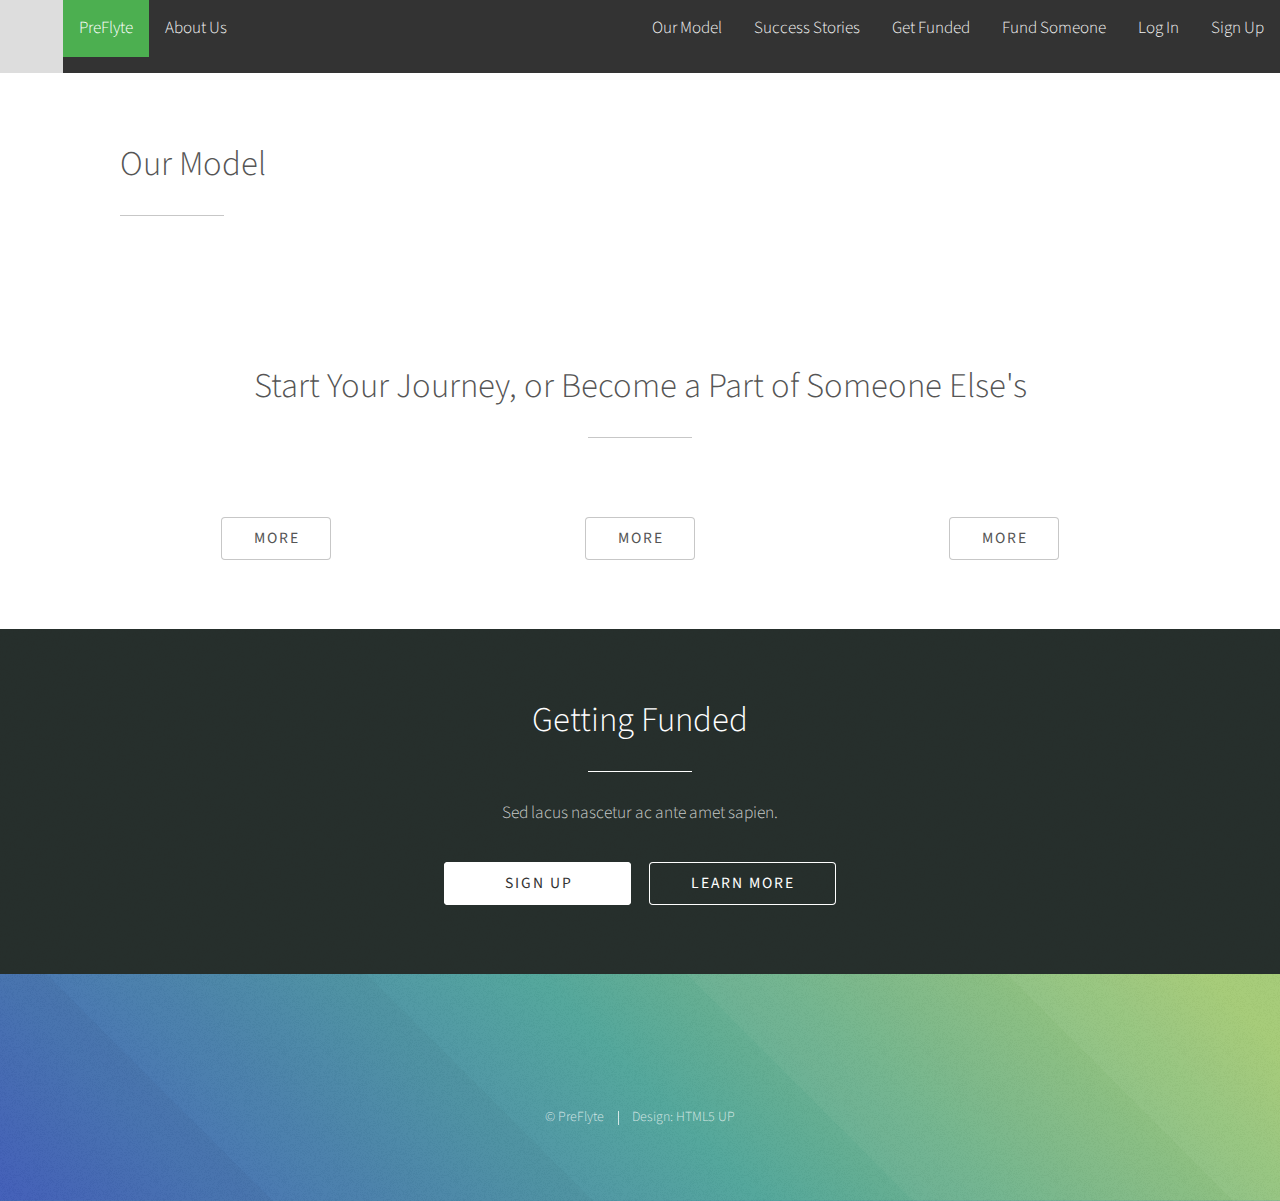
==== commit f3c82c9c: "Updates" ====
--- a/index.html
+++ b/index.html
@@ -1,5 +1,5 @@
-<!DOCTYPE html><html><head><meta charSet="utf-8"/><meta http-equiv="x-ua-compatible" content="ie=edge"/><meta name="viewport" content="width=device-width, initial-scale=1, shrink-to-fit=no"/><style data-href="/PreFlyte/styles.ed886ebd0e242d9b430c.css">@import url(https://fonts.googleapis.com/css?family=Source+Sans+Pro:300,300italic,400,400italic);
+<!DOCTYPE html><html><head><meta charSet="utf-8"/><meta http-equiv="x-ua-compatible" content="ie=edge"/><meta name="viewport" content="width=device-width, initial-scale=1, shrink-to-fit=no"/><style data-href="/PreFlyte/styles.b02f8f970ec2fe2e9753.css">@import url(https://fonts.googleapis.com/css?family=Source+Sans+Pro:300,300italic,400,400italic);
 /*!
  *  Font Awesome 4.7.0 by @davegandy - http://fontawesome.io - @fontawesome
  *  License - http://fontawesome.io/license (Font: SIL OFL 1.1, CSS: MIT License)
- */@font-face{font-family:FontAwesome;src:url(/PreFlyte/static/fontawesome-webfont-674f50d287a8c48dc19ba404d20fe713.eot);src:url(/PreFlyte/static/fontawesome-webfont-674f50d287a8c48dc19ba404d20fe713.eot?#iefix&v=4.7.0) format("embedded-opentype"),url(/PreFlyte/static/fontawesome-webfont-af7ae505a9eed503f8b8e6982036873e.woff2) format("woff2"),url(/PreFlyte/static/fontawesome-webfont-fee66e712a8a08eef5805a46892932ad.woff) format("woff"),url(/PreFlyte/static/fontawesome-webfont-b06871f281fee6b241d60582ae9369b9.ttf) format("truetype"),url(/PreFlyte/static/fontawesome-webfont-acf3dcb7ff752b5296ca23ba2c7c2606.svg#fontawesomeregular) format("svg");font-weight:400;font-style:normal}.fa{display:inline-block;font:normal normal normal 14px/1 FontAwesome;font-size:inherit;text-rendering:auto;-webkit-font-smoothing:antialiased;-moz-osx-font-smoothing:grayscale}.fa-lg{font-size:1.33333333em;line-height:.75em;vertical-align:-15%}.fa-2x{font-size:2em}.fa-3x{font-size:3em}.fa-4x{font-size:4em}.fa-5x{font-size:5em}.fa-fw{width:1.28571429em;text-align:center}.fa-ul{padding-left:0;margin-left:2.14285714em;list-style-type:none}.fa-ul>li{position:relative}.fa-li{position:absolute;left:-2.14285714em;width:2.14285714em;top:.14285714em;text-align:center}.fa-li.fa-lg{left:-1.85714286em}.fa-border{padding:.2em .25em .15em;border:.08em solid #eee;border-radius:.1em}.fa-pull-left{float:left}.fa-pull-right{float:right}.fa.fa-pull-left{margin-right:.3em}.fa.fa-pull-right{margin-left:.3em}.pull-right{float:right}.pull-left{float:left}.fa.pull-left{margin-right:.3em}.fa.pull-right{margin-left:.3em}.fa-spin{-webkit-animation:fa-spin 2s linear infinite;animation:fa-spin 2s linear infinite}.fa-pulse{-webkit-animation:fa-spin 1s steps(8) infinite;animation:fa-spin 1s steps(8) infinite}@-webkit-keyframes fa-spin{0%{-webkit-transform:rotate(0deg);transform:rotate(0deg)}to{-webkit-transform:rotate(359deg);transform:rotate(359deg)}}@keyframes fa-spin{0%{-webkit-transform:rotate(0deg);transform:rotate(0deg)}to{-webkit-transform:rotate(359deg);transform:rotate(359deg)}}.fa-rotate-90{-ms-filter:"progid:DXImageTransform.Microsoft.BasicImage(rotation=1)";-webkit-transform:rotate(90deg);transform:rotate(90deg)}.fa-rotate-180{-ms-filter:"progid:DXImageTransform.Microsoft.BasicImage(rotation=2)";-webkit-transform:rotate(180deg);transform:rotate(180deg)}.fa-rotate-270{-ms-filter:"progid:DXImageTransform.Microsoft.BasicImage(rotation=3)";-webkit-transform:rotate(270deg);transform:rotate(270deg)}.fa-flip-horizontal{-ms-filter:"progid:DXImageTransform.Microsoft.BasicImage(rotation=0, mirror=1)";-webkit-transform:scaleX(-1);transform:scaleX(-1)}.fa-flip-vertical{-ms-filter:"progid:DXImageTransform.Microsoft.BasicImage(rotation=2, mirror=1)";-webkit-transform:scaleY(-1);transform:scaleY(-1)}:root .fa-flip-horizontal,:root .fa-flip-vertical,:root .fa-rotate-90,:root .fa-rotate-180,:root .fa-rotate-270{-webkit-filter:none;filter:none}.fa-stack{position:relative;display:inline-block;width:2em;height:2em;line-height:2em;vertical-align:middle}.fa-stack-1x,.fa-stack-2x{position:absolute;left:0;width:100%;text-align:center}.fa-stack-1x{line-height:inherit}.fa-stack-2x{font-size:2em}.fa-inverse{color:#fff}.fa-glass:before{content:"\F000"}.fa-music:before{content:"\F001"}.fa-search:before{content:"\F002"}.fa-envelope-o:before{content:"\F003"}.fa-heart:before{content:"\F004"}.fa-star:before{content:"\F005"}.fa-star-o:before{content:"\F006"}.fa-user:before{content:"\F007"}.fa-film:before{content:"\F008"}.fa-th-large:before{content:"\F009"}.fa-th:before{content:"\F00A"}.fa-th-list:before{content:"\F00B"}.fa-check:before{content:"\F00C"}.fa-close:before,.fa-remove:before,.fa-times:before{content:"\F00D"}.fa-search-plus:before{content:"\F00E"}.fa-search-minus:before{content:"\F010"}.fa-power-off:before{content:"\F011"}.fa-signal:before{content:"\F012"}.fa-cog:before,.fa-gear:before{content:"\F013"}.fa-trash-o:before{content:"\F014"}.fa-home:before{content:"\F015"}.fa-file-o:before{content:"\F016"}.fa-clock-o:before{content:"\F017"}.fa-road:before{content:"\F018"}.fa-download:before{content:"\F019"}.fa-arrow-circle-o-down:before{content:"\F01A"}.fa-arrow-circle-o-up:before{content:"\F01B"}.fa-inbox:before{content:"\F01C"}.fa-play-circle-o:before{content:"\F01D"}.fa-repeat:before,.fa-rotate-right:before{content:"\F01E"}.fa-refresh:before{content:"\F021"}.fa-list-alt:before{content:"\F022"}.fa-lock:before{content:"\F023"}.fa-flag:before{content:"\F024"}.fa-headphones:before{content:"\F025"}.fa-volume-off:before{content:"\F026"}.fa-volume-down:before{content:"\F027"}.fa-volume-up:before{content:"\F028"}.fa-qrcode:before{content:"\F029"}.fa-barcode:before{content:"\F02A"}.fa-tag:before{content:"\F02B"}.fa-tags:before{content:"\F02C"}.fa-book:before{content:"\F02D"}.fa-bookmark:before{content:"\F02E"}.fa-print:before{content:"\F02F"}.fa-camera:before{content:"\F030"}.fa-font:before{content:"\F031"}.fa-bold:before{content:"\F032"}.fa-italic:before{content:"\F033"}.fa-text-height:before{content:"\F034"}.fa-text-width:before{content:"\F035"}.fa-align-left:before{content:"\F036"}.fa-align-center:before{content:"\F037"}.fa-align-right:before{content:"\F038"}.fa-align-justify:before{content:"\F039"}.fa-list:before{content:"\F03A"}.fa-dedent:before,.fa-outdent:before{content:"\F03B"}.fa-indent:before{content:"\F03C"}.fa-video-camera:before{content:"\F03D"}.fa-image:before,.fa-photo:before,.fa-picture-o:before{content:"\F03E"}.fa-pencil:before{content:"\F040"}.fa-map-marker:before{content:"\F041"}.fa-adjust:before{content:"\F042"}.fa-tint:before{content:"\F043"}.fa-edit:before,.fa-pencil-square-o:before{content:"\F044"}.fa-share-square-o:before{content:"\F045"}.fa-check-square-o:before{content:"\F046"}.fa-arrows:before{content:"\F047"}.fa-step-backward:before{content:"\F048"}.fa-fast-backward:before{content:"\F049"}.fa-backward:before{content:"\F04A"}.fa-play:before{content:"\F04B"}.fa-pause:before{content:"\F04C"}.fa-stop:before{content:"\F04D"}.fa-forward:before{content:"\F04E"}.fa-fast-forward:before{content:"\F050"}.fa-step-forward:before{content:"\F051"}.fa-eject:before{content:"\F052"}.fa-chevron-left:before{content:"\F053"}.fa-chevron-right:before{content:"\F054"}.fa-plus-circle:before{content:"\F055"}.fa-minus-circle:before{content:"\F056"}.fa-times-circle:before{content:"\F057"}.fa-check-circle:before{content:"\F058"}.fa-question-circle:before{content:"\F059"}.fa-info-circle:before{content:"\F05A"}.fa-crosshairs:before{content:"\F05B"}.fa-times-circle-o:before{content:"\F05C"}.fa-check-circle-o:before{content:"\F05D"}.fa-ban:before{content:"\F05E"}.fa-arrow-left:before{content:"\F060"}.fa-arrow-right:before{content:"\F061"}.fa-arrow-up:before{content:"\F062"}.fa-arrow-down:before{content:"\F063"}.fa-mail-forward:before,.fa-share:before{content:"\F064"}.fa-expand:before{content:"\F065"}.fa-compress:before{content:"\F066"}.fa-plus:before{content:"\F067"}.fa-minus:before{content:"\F068"}.fa-asterisk:before{content:"\F069"}.fa-exclamation-circle:before{content:"\F06A"}.fa-gift:before{content:"\F06B"}.fa-leaf:before{content:"\F06C"}.fa-fire:before{content:"\F06D"}.fa-eye:before{content:"\F06E"}.fa-eye-slash:before{content:"\F070"}.fa-exclamation-triangle:before,.fa-warning:before{content:"\F071"}.fa-plane:before{content:"\F072"}.fa-calendar:before{content:"\F073"}.fa-random:before{content:"\F074"}.fa-comment:before{content:"\F075"}.fa-magnet:before{content:"\F076"}.fa-chevron-up:before{content:"\F077"}.fa-chevron-down:before{content:"\F078"}.fa-retweet:before{content:"\F079"}.fa-shopping-cart:before{content:"\F07A"}.fa-folder:before{content:"\F07B"}.fa-folder-open:before{content:"\F07C"}.fa-arrows-v:before{content:"\F07D"}.fa-arrows-h:before{content:"\F07E"}.fa-bar-chart-o:before,.fa-bar-chart:before{content:"\F080"}.fa-twitter-square:before{content:"\F081"}.fa-facebook-square:before{content:"\F082"}.fa-camera-retro:before{content:"\F083"}.fa-key:before{content:"\F084"}.fa-cogs:before,.fa-gears:before{content:"\F085"}.fa-comments:before{content:"\F086"}.fa-thumbs-o-up:before{content:"\F087"}.fa-thumbs-o-down:before{content:"\F088"}.fa-star-half:before{content:"\F089"}.fa-heart-o:before{content:"\F08A"}.fa-sign-out:before{content:"\F08B"}.fa-linkedin-square:before{content:"\F08C"}.fa-thumb-tack:before{content:"\F08D"}.fa-external-link:before{content:"\F08E"}.fa-sign-in:before{content:"\F090"}.fa-trophy:before{content:"\F091"}.fa-github-square:before{content:"\F092"}.fa-upload:before{content:"\F093"}.fa-lemon-o:before{content:"\F094"}.fa-phone:before{content:"\F095"}.fa-square-o:before{content:"\F096"}.fa-bookmark-o:before{content:"\F097"}.fa-phone-square:before{content:"\F098"}.fa-twitter:before{content:"\F099"}.fa-facebook-f:before,.fa-facebook:before{content:"\F09A"}.fa-github:before{content:"\F09B"}.fa-unlock:before{content:"\F09C"}.fa-credit-card:before{content:"\F09D"}.fa-feed:before,.fa-rss:before{content:"\F09E"}.fa-hdd-o:before{content:"\F0A0"}.fa-bullhorn:before{content:"\F0A1"}.fa-bell:before{content:"\F0F3"}.fa-certificate:before{content:"\F0A3"}.fa-hand-o-right:before{content:"\F0A4"}.fa-hand-o-left:before{content:"\F0A5"}.fa-hand-o-up:before{content:"\F0A6"}.fa-hand-o-down:before{content:"\F0A7"}.fa-arrow-circle-left:before{content:"\F0A8"}.fa-arrow-circle-right:before{content:"\F0A9"}.fa-arrow-circle-up:before{content:"\F0AA"}.fa-arrow-circle-down:before{content:"\F0AB"}.fa-globe:before{content:"\F0AC"}.fa-wrench:before{content:"\F0AD"}.fa-tasks:before{content:"\F0AE"}.fa-filter:before{content:"\F0B0"}.fa-briefcase:before{content:"\F0B1"}.fa-arrows-alt:before{content:"\F0B2"}.fa-group:before,.fa-users:before{content:"\F0C0"}.fa-chain:before,.fa-link:before{content:"\F0C1"}.fa-cloud:before{content:"\F0C2"}.fa-flask:before{content:"\F0C3"}.fa-cut:before,.fa-scissors:before{content:"\F0C4"}.fa-copy:before,.fa-files-o:before{content:"\F0C5"}.fa-paperclip:before{content:"\F0C6"}.fa-floppy-o:before,.fa-save:before{content:"\F0C7"}.fa-square:before{content:"\F0C8"}.fa-bars:before,.fa-navicon:before,.fa-reorder:before{content:"\F0C9"}.fa-list-ul:before{content:"\F0CA"}.fa-list-ol:before{content:"\F0CB"}.fa-strikethrough:before{content:"\F0CC"}.fa-underline:before{content:"\F0CD"}.fa-table:before{content:"\F0CE"}.fa-magic:before{content:"\F0D0"}.fa-truck:before{content:"\F0D1"}.fa-pinterest:before{content:"\F0D2"}.fa-pinterest-square:before{content:"\F0D3"}.fa-google-plus-square:before{content:"\F0D4"}.fa-google-plus:before{content:"\F0D5"}.fa-money:before{content:"\F0D6"}.fa-caret-down:before{content:"\F0D7"}.fa-caret-up:before{content:"\F0D8"}.fa-caret-left:before{content:"\F0D9"}.fa-caret-right:before{content:"\F0DA"}.fa-columns:before{content:"\F0DB"}.fa-sort:before,.fa-unsorted:before{content:"\F0DC"}.fa-sort-desc:before,.fa-sort-down:before{content:"\F0DD"}.fa-sort-asc:before,.fa-sort-up:before{content:"\F0DE"}.fa-envelope:before{content:"\F0E0"}.fa-linkedin:before{content:"\F0E1"}.fa-rotate-left:before,.fa-undo:before{content:"\F0E2"}.fa-gavel:before,.fa-legal:before{content:"\F0E3"}.fa-dashboard:before,.fa-tachometer:before{content:"\F0E4"}.fa-comment-o:before{content:"\F0E5"}.fa-comments-o:before{content:"\F0E6"}.fa-bolt:before,.fa-flash:before{content:"\F0E7"}.fa-sitemap:before{content:"\F0E8"}.fa-umbrella:before{content:"\F0E9"}.fa-clipboard:before,.fa-paste:before{content:"\F0EA"}.fa-lightbulb-o:before{content:"\F0EB"}.fa-exchange:before{content:"\F0EC"}.fa-cloud-download:before{content:"\F0ED"}.fa-cloud-upload:before{content:"\F0EE"}.fa-user-md:before{content:"\F0F0"}.fa-stethoscope:before{content:"\F0F1"}.fa-suitcase:before{content:"\F0F2"}.fa-bell-o:before{content:"\F0A2"}.fa-coffee:before{content:"\F0F4"}.fa-cutlery:before{content:"\F0F5"}.fa-file-text-o:before{content:"\F0F6"}.fa-building-o:before{content:"\F0F7"}.fa-hospital-o:before{content:"\F0F8"}.fa-ambulance:before{content:"\F0F9"}.fa-medkit:before{content:"\F0FA"}.fa-fighter-jet:before{content:"\F0FB"}.fa-beer:before{content:"\F0FC"}.fa-h-square:before{content:"\F0FD"}.fa-plus-square:before{content:"\F0FE"}.fa-angle-double-left:before{content:"\F100"}.fa-angle-double-right:before{content:"\F101"}.fa-angle-double-up:before{content:"\F102"}.fa-angle-double-down:before{content:"\F103"}.fa-angle-left:before{content:"\F104"}.fa-angle-right:before{content:"\F105"}.fa-angle-up:before{content:"\F106"}.fa-angle-down:before{content:"\F107"}.fa-desktop:before{content:"\F108"}.fa-laptop:before{content:"\F109"}.fa-tablet:before{content:"\F10A"}.fa-mobile-phone:before,.fa-mobile:before{content:"\F10B"}.fa-circle-o:before{content:"\F10C"}.fa-quote-left:before{content:"\F10D"}.fa-quote-right:before{content:"\F10E"}.fa-spinner:before{content:"\F110"}.fa-circle:before{content:"\F111"}.fa-mail-reply:before,.fa-reply:before{content:"\F112"}.fa-github-alt:before{content:"\F113"}.fa-folder-o:before{content:"\F114"}.fa-folder-open-o:before{content:"\F115"}.fa-smile-o:before{content:"\F118"}.fa-frown-o:before{content:"\F119"}.fa-meh-o:before{content:"\F11A"}.fa-gamepad:before{content:"\F11B"}.fa-keyboard-o:before{content:"\F11C"}.fa-flag-o:before{content:"\F11D"}.fa-flag-checkered:before{content:"\F11E"}.fa-terminal:before{content:"\F120"}.fa-code:before{content:"\F121"}.fa-mail-reply-all:before,.fa-reply-all:before{content:"\F122"}.fa-star-half-empty:before,.fa-star-half-full:before,.fa-star-half-o:before{content:"\F123"}.fa-location-arrow:before{content:"\F124"}.fa-crop:before{content:"\F125"}.fa-code-fork:before{content:"\F126"}.fa-chain-broken:before,.fa-unlink:before{content:"\F127"}.fa-question:before{content:"\F128"}.fa-info:before{content:"\F129"}.fa-exclamation:before{content:"\F12A"}.fa-superscript:before{content:"\F12B"}.fa-subscript:before{content:"\F12C"}.fa-eraser:before{content:"\F12D"}.fa-puzzle-piece:before{content:"\F12E"}.fa-microphone:before{content:"\F130"}.fa-microphone-slash:before{content:"\F131"}.fa-shield:before{content:"\F132"}.fa-calendar-o:before{content:"\F133"}.fa-fire-extinguisher:before{content:"\F134"}.fa-rocket:before{content:"\F135"}.fa-maxcdn:before{content:"\F136"}.fa-chevron-circle-left:before{content:"\F137"}.fa-chevron-circle-right:before{content:"\F138"}.fa-chevron-circle-up:before{content:"\F139"}.fa-chevron-circle-down:before{content:"\F13A"}.fa-html5:before{content:"\F13B"}.fa-css3:before{content:"\F13C"}.fa-anchor:before{content:"\F13D"}.fa-unlock-alt:before{content:"\F13E"}.fa-bullseye:before{content:"\F140"}.fa-ellipsis-h:before{content:"\F141"}.fa-ellipsis-v:before{content:"\F142"}.fa-rss-square:before{content:"\F143"}.fa-play-circle:before{content:"\F144"}.fa-ticket:before{content:"\F145"}.fa-minus-square:before{content:"\F146"}.fa-minus-square-o:before{content:"\F147"}.fa-level-up:before{content:"\F148"}.fa-level-down:before{content:"\F149"}.fa-check-square:before{content:"\F14A"}.fa-pencil-square:before{content:"\F14B"}.fa-external-link-square:before{content:"\F14C"}.fa-share-square:before{content:"\F14D"}.fa-compass:before{content:"\F14E"}.fa-caret-square-o-down:before,.fa-toggle-down:before{content:"\F150"}.fa-caret-square-o-up:before,.fa-toggle-up:before{content:"\F151"}.fa-caret-square-o-right:before,.fa-toggle-right:before{content:"\F152"}.fa-eur:before,.fa-euro:before{content:"\F153"}.fa-gbp:before{content:"\F154"}.fa-dollar:before,.fa-usd:before{content:"\F155"}.fa-inr:before,.fa-rupee:before{content:"\F156"}.fa-cny:before,.fa-jpy:before,.fa-rmb:before,.fa-yen:before{content:"\F157"}.fa-rouble:before,.fa-rub:before,.fa-ruble:before{content:"\F158"}.fa-krw:before,.fa-won:before{content:"\F159"}.fa-bitcoin:before,.fa-btc:before{content:"\F15A"}.fa-file:before{content:"\F15B"}.fa-file-text:before{content:"\F15C"}.fa-sort-alpha-asc:before{content:"\F15D"}.fa-sort-alpha-desc:before{content:"\F15E"}.fa-sort-amount-asc:before{content:"\F160"}.fa-sort-amount-desc:before{content:"\F161"}.fa-sort-numeric-asc:before{content:"\F162"}.fa-sort-numeric-desc:before{content:"\F163"}.fa-thumbs-up:before{content:"\F164"}.fa-thumbs-down:before{content:"\F165"}.fa-youtube-square:before{content:"\F166"}.fa-youtube:before{content:"\F167"}.fa-xing:before{content:"\F168"}.fa-xing-square:before{content:"\F169"}.fa-youtube-play:before{content:"\F16A"}.fa-dropbox:before{content:"\F16B"}.fa-stack-overflow:before{content:"\F16C"}.fa-instagram:before{content:"\F16D"}.fa-flickr:before{content:"\F16E"}.fa-adn:before{content:"\F170"}.fa-bitbucket:before{content:"\F171"}.fa-bitbucket-square:before{content:"\F172"}.fa-tumblr:before{content:"\F173"}.fa-tumblr-square:before{content:"\F174"}.fa-long-arrow-down:before{content:"\F175"}.fa-long-arrow-up:before{content:"\F176"}.fa-long-arrow-left:before{content:"\F177"}.fa-long-arrow-right:before{content:"\F178"}.fa-apple:before{content:"\F179"}.fa-windows:before{content:"\F17A"}.fa-android:before{content:"\F17B"}.fa-linux:before{content:"\F17C"}.fa-dribbble:before{content:"\F17D"}.fa-skype:before{content:"\F17E"}.fa-foursquare:before{content:"\F180"}.fa-trello:before{content:"\F181"}.fa-female:before{content:"\F182"}.fa-male:before{content:"\F183"}.fa-gittip:before,.fa-gratipay:before{content:"\F184"}.fa-sun-o:before{content:"\F185"}.fa-moon-o:before{content:"\F186"}.fa-archive:before{content:"\F187"}.fa-bug:before{content:"\F188"}.fa-vk:before{content:"\F189"}.fa-weibo:before{content:"\F18A"}.fa-renren:before{content:"\F18B"}.fa-pagelines:before{content:"\F18C"}.fa-stack-exchange:before{content:"\F18D"}.fa-arrow-circle-o-right:before{content:"\F18E"}.fa-arrow-circle-o-left:before{content:"\F190"}.fa-caret-square-o-left:before,.fa-toggle-left:before{content:"\F191"}.fa-dot-circle-o:before{content:"\F192"}.fa-wheelchair:before{content:"\F193"}.fa-vimeo-square:before{content:"\F194"}.fa-try:before,.fa-turkish-lira:before{content:"\F195"}.fa-plus-square-o:before{content:"\F196"}.fa-space-shuttle:before{content:"\F197"}.fa-slack:before{content:"\F198"}.fa-envelope-square:before{content:"\F199"}.fa-wordpress:before{content:"\F19A"}.fa-openid:before{content:"\F19B"}.fa-bank:before,.fa-institution:before,.fa-university:before{content:"\F19C"}.fa-graduation-cap:before,.fa-mortar-board:before{content:"\F19D"}.fa-yahoo:before{content:"\F19E"}.fa-google:before{content:"\F1A0"}.fa-reddit:before{content:"\F1A1"}.fa-reddit-square:before{content:"\F1A2"}.fa-stumbleupon-circle:before{content:"\F1A3"}.fa-stumbleupon:before{content:"\F1A4"}.fa-delicious:before{content:"\F1A5"}.fa-digg:before{content:"\F1A6"}.fa-pied-piper-pp:before{content:"\F1A7"}.fa-pied-piper-alt:before{content:"\F1A8"}.fa-drupal:before{content:"\F1A9"}.fa-joomla:before{content:"\F1AA"}.fa-language:before{content:"\F1AB"}.fa-fax:before{content:"\F1AC"}.fa-building:before{content:"\F1AD"}.fa-child:before{content:"\F1AE"}.fa-paw:before{content:"\F1B0"}.fa-spoon:before{content:"\F1B1"}.fa-cube:before{content:"\F1B2"}.fa-cubes:before{content:"\F1B3"}.fa-behance:before{content:"\F1B4"}.fa-behance-square:before{content:"\F1B5"}.fa-steam:before{content:"\F1B6"}.fa-steam-square:before{content:"\F1B7"}.fa-recycle:before{content:"\F1B8"}.fa-automobile:before,.fa-car:before{content:"\F1B9"}.fa-cab:before,.fa-taxi:before{content:"\F1BA"}.fa-tree:before{content:"\F1BB"}.fa-spotify:before{content:"\F1BC"}.fa-deviantart:before{content:"\F1BD"}.fa-soundcloud:before{content:"\F1BE"}.fa-database:before{content:"\F1C0"}.fa-file-pdf-o:before{content:"\F1C1"}.fa-file-word-o:before{content:"\F1C2"}.fa-file-excel-o:before{content:"\F1C3"}.fa-file-powerpoint-o:before{content:"\F1C4"}.fa-file-image-o:before,.fa-file-photo-o:before,.fa-file-picture-o:before{content:"\F1C5"}.fa-file-archive-o:before,.fa-file-zip-o:before{content:"\F1C6"}.fa-file-audio-o:before,.fa-file-sound-o:before{content:"\F1C7"}.fa-file-movie-o:before,.fa-file-video-o:before{content:"\F1C8"}.fa-file-code-o:before{content:"\F1C9"}.fa-vine:before{content:"\F1CA"}.fa-codepen:before{content:"\F1CB"}.fa-jsfiddle:before{content:"\F1CC"}.fa-life-bouy:before,.fa-life-buoy:before,.fa-life-ring:before,.fa-life-saver:before,.fa-support:before{content:"\F1CD"}.fa-circle-o-notch:before{content:"\F1CE"}.fa-ra:before,.fa-rebel:before,.fa-resistance:before{content:"\F1D0"}.fa-empire:before,.fa-ge:before{content:"\F1D1"}.fa-git-square:before{content:"\F1D2"}.fa-git:before{content:"\F1D3"}.fa-hacker-news:before,.fa-y-combinator-square:before,.fa-yc-square:before{content:"\F1D4"}.fa-tencent-weibo:before{content:"\F1D5"}.fa-qq:before{content:"\F1D6"}.fa-wechat:before,.fa-weixin:before{content:"\F1D7"}.fa-paper-plane:before,.fa-send:before{content:"\F1D8"}.fa-paper-plane-o:before,.fa-send-o:before{content:"\F1D9"}.fa-history:before{content:"\F1DA"}.fa-circle-thin:before{content:"\F1DB"}.fa-header:before{content:"\F1DC"}.fa-paragraph:before{content:"\F1DD"}.fa-sliders:before{content:"\F1DE"}.fa-share-alt:before{content:"\F1E0"}.fa-share-alt-square:before{content:"\F1E1"}.fa-bomb:before{content:"\F1E2"}.fa-futbol-o:before,.fa-soccer-ball-o:before{content:"\F1E3"}.fa-tty:before{content:"\F1E4"}.fa-binoculars:before{content:"\F1E5"}.fa-plug:before{content:"\F1E6"}.fa-slideshare:before{content:"\F1E7"}.fa-twitch:before{content:"\F1E8"}.fa-yelp:before{content:"\F1E9"}.fa-newspaper-o:before{content:"\F1EA"}.fa-wifi:before{content:"\F1EB"}.fa-calculator:before{content:"\F1EC"}.fa-paypal:before{content:"\F1ED"}.fa-google-wallet:before{content:"\F1EE"}.fa-cc-visa:before{content:"\F1F0"}.fa-cc-mastercard:before{content:"\F1F1"}.fa-cc-discover:before{content:"\F1F2"}.fa-cc-amex:before{content:"\F1F3"}.fa-cc-paypal:before{content:"\F1F4"}.fa-cc-stripe:before{content:"\F1F5"}.fa-bell-slash:before{content:"\F1F6"}.fa-bell-slash-o:before{content:"\F1F7"}.fa-trash:before{content:"\F1F8"}.fa-copyright:before{content:"\F1F9"}.fa-at:before{content:"\F1FA"}.fa-eyedropper:before{content:"\F1FB"}.fa-paint-brush:before{content:"\F1FC"}.fa-birthday-cake:before{content:"\F1FD"}.fa-area-chart:before{content:"\F1FE"}.fa-pie-chart:before{content:"\F200"}.fa-line-chart:before{content:"\F201"}.fa-lastfm:before{content:"\F202"}.fa-lastfm-square:before{content:"\F203"}.fa-toggle-off:before{content:"\F204"}.fa-toggle-on:before{content:"\F205"}.fa-bicycle:before{content:"\F206"}.fa-bus:before{content:"\F207"}.fa-ioxhost:before{content:"\F208"}.fa-angellist:before{content:"\F209"}.fa-cc:before{content:"\F20A"}.fa-ils:before,.fa-shekel:before,.fa-sheqel:before{content:"\F20B"}.fa-meanpath:before{content:"\F20C"}.fa-buysellads:before{content:"\F20D"}.fa-connectdevelop:before{content:"\F20E"}.fa-dashcube:before{content:"\F210"}.fa-forumbee:before{content:"\F211"}.fa-leanpub:before{content:"\F212"}.fa-sellsy:before{content:"\F213"}.fa-shirtsinbulk:before{content:"\F214"}.fa-simplybuilt:before{content:"\F215"}.fa-skyatlas:before{content:"\F216"}.fa-cart-plus:before{content:"\F217"}.fa-cart-arrow-down:before{content:"\F218"}.fa-diamond:before{content:"\F219"}.fa-ship:before{content:"\F21A"}.fa-user-secret:before{content:"\F21B"}.fa-motorcycle:before{content:"\F21C"}.fa-street-view:before{content:"\F21D"}.fa-heartbeat:before{content:"\F21E"}.fa-venus:before{content:"\F221"}.fa-mars:before{content:"\F222"}.fa-mercury:before{content:"\F223"}.fa-intersex:before,.fa-transgender:before{content:"\F224"}.fa-transgender-alt:before{content:"\F225"}.fa-venus-double:before{content:"\F226"}.fa-mars-double:before{content:"\F227"}.fa-venus-mars:before{content:"\F228"}.fa-mars-stroke:before{content:"\F229"}.fa-mars-stroke-v:before{content:"\F22A"}.fa-mars-stroke-h:before{content:"\F22B"}.fa-neuter:before{content:"\F22C"}.fa-genderless:before{content:"\F22D"}.fa-facebook-official:before{content:"\F230"}.fa-pinterest-p:before{content:"\F231"}.fa-whatsapp:before{content:"\F232"}.fa-server:before{content:"\F233"}.fa-user-plus:before{content:"\F234"}.fa-user-times:before{content:"\F235"}.fa-bed:before,.fa-hotel:before{content:"\F236"}.fa-viacoin:before{content:"\F237"}.fa-train:before{content:"\F238"}.fa-subway:before{content:"\F239"}.fa-medium:before{content:"\F23A"}.fa-y-combinator:before,.fa-yc:before{content:"\F23B"}.fa-optin-monster:before{content:"\F23C"}.fa-opencart:before{content:"\F23D"}.fa-expeditedssl:before{content:"\F23E"}.fa-battery-4:before,.fa-battery-full:before,.fa-battery:before{content:"\F240"}.fa-battery-3:before,.fa-battery-three-quarters:before{content:"\F241"}.fa-battery-2:before,.fa-battery-half:before{content:"\F242"}.fa-battery-1:before,.fa-battery-quarter:before{content:"\F243"}.fa-battery-0:before,.fa-battery-empty:before{content:"\F244"}.fa-mouse-pointer:before{content:"\F245"}.fa-i-cursor:before{content:"\F246"}.fa-object-group:before{content:"\F247"}.fa-object-ungroup:before{content:"\F248"}.fa-sticky-note:before{content:"\F249"}.fa-sticky-note-o:before{content:"\F24A"}.fa-cc-jcb:before{content:"\F24B"}.fa-cc-diners-club:before{content:"\F24C"}.fa-clone:before{content:"\F24D"}.fa-balance-scale:before{content:"\F24E"}.fa-hourglass-o:before{content:"\F250"}.fa-hourglass-1:before,.fa-hourglass-start:before{content:"\F251"}.fa-hourglass-2:before,.fa-hourglass-half:before{content:"\F252"}.fa-hourglass-3:before,.fa-hourglass-end:before{content:"\F253"}.fa-hourglass:before{content:"\F254"}.fa-hand-grab-o:before,.fa-hand-rock-o:before{content:"\F255"}.fa-hand-paper-o:before,.fa-hand-stop-o:before{content:"\F256"}.fa-hand-scissors-o:before{content:"\F257"}.fa-hand-lizard-o:before{content:"\F258"}.fa-hand-spock-o:before{content:"\F259"}.fa-hand-pointer-o:before{content:"\F25A"}.fa-hand-peace-o:before{content:"\F25B"}.fa-trademark:before{content:"\F25C"}.fa-registered:before{content:"\F25D"}.fa-creative-commons:before{content:"\F25E"}.fa-gg:before{content:"\F260"}.fa-gg-circle:before{content:"\F261"}.fa-tripadvisor:before{content:"\F262"}.fa-odnoklassniki:before{content:"\F263"}.fa-odnoklassniki-square:before{content:"\F264"}.fa-get-pocket:before{content:"\F265"}.fa-wikipedia-w:before{content:"\F266"}.fa-safari:before{content:"\F267"}.fa-chrome:before{content:"\F268"}.fa-firefox:before{content:"\F269"}.fa-opera:before{content:"\F26A"}.fa-internet-explorer:before{content:"\F26B"}.fa-television:before,.fa-tv:before{content:"\F26C"}.fa-contao:before{content:"\F26D"}.fa-500px:before{content:"\F26E"}.fa-amazon:before{content:"\F270"}.fa-calendar-plus-o:before{content:"\F271"}.fa-calendar-minus-o:before{content:"\F272"}.fa-calendar-times-o:before{content:"\F273"}.fa-calendar-check-o:before{content:"\F274"}.fa-industry:before{content:"\F275"}.fa-map-pin:before{content:"\F276"}.fa-map-signs:before{content:"\F277"}.fa-map-o:before{content:"\F278"}.fa-map:before{content:"\F279"}.fa-commenting:before{content:"\F27A"}.fa-commenting-o:before{content:"\F27B"}.fa-houzz:before{content:"\F27C"}.fa-vimeo:before{content:"\F27D"}.fa-black-tie:before{content:"\F27E"}.fa-fonticons:before{content:"\F280"}.fa-reddit-alien:before{content:"\F281"}.fa-edge:before{content:"\F282"}.fa-credit-card-alt:before{content:"\F283"}.fa-codiepie:before{content:"\F284"}.fa-modx:before{content:"\F285"}.fa-fort-awesome:before{content:"\F286"}.fa-usb:before{content:"\F287"}.fa-product-hunt:before{content:"\F288"}.fa-mixcloud:before{content:"\F289"}.fa-scribd:before{content:"\F28A"}.fa-pause-circle:before{content:"\F28B"}.fa-pause-circle-o:before{content:"\F28C"}.fa-stop-circle:before{content:"\F28D"}.fa-stop-circle-o:before{content:"\F28E"}.fa-shopping-bag:before{content:"\F290"}.fa-shopping-basket:before{content:"\F291"}.fa-hashtag:before{content:"\F292"}.fa-bluetooth:before{content:"\F293"}.fa-bluetooth-b:before{content:"\F294"}.fa-percent:before{content:"\F295"}.fa-gitlab:before{content:"\F296"}.fa-wpbeginner:before{content:"\F297"}.fa-wpforms:before{content:"\F298"}.fa-envira:before{content:"\F299"}.fa-universal-access:before{content:"\F29A"}.fa-wheelchair-alt:before{content:"\F29B"}.fa-question-circle-o:before{content:"\F29C"}.fa-blind:before{content:"\F29D"}.fa-audio-description:before{content:"\F29E"}.fa-volume-control-phone:before{content:"\F2A0"}.fa-braille:before{content:"\F2A1"}.fa-assistive-listening-systems:before{content:"\F2A2"}.fa-american-sign-language-interpreting:before,.fa-asl-interpreting:before{content:"\F2A3"}.fa-deaf:before,.fa-deafness:before,.fa-hard-of-hearing:before{content:"\F2A4"}.fa-glide:before{content:"\F2A5"}.fa-glide-g:before{content:"\F2A6"}.fa-sign-language:before,.fa-signing:before{content:"\F2A7"}.fa-low-vision:before{content:"\F2A8"}.fa-viadeo:before{content:"\F2A9"}.fa-viadeo-square:before{content:"\F2AA"}.fa-snapchat:before{content:"\F2AB"}.fa-snapchat-ghost:before{content:"\F2AC"}.fa-snapchat-square:before{content:"\F2AD"}.fa-pied-piper:before{content:"\F2AE"}.fa-first-order:before{content:"\F2B0"}.fa-yoast:before{content:"\F2B1"}.fa-themeisle:before{content:"\F2B2"}.fa-google-plus-circle:before,.fa-google-plus-official:before{content:"\F2B3"}.fa-fa:before,.fa-font-awesome:before{content:"\F2B4"}.fa-handshake-o:before{content:"\F2B5"}.fa-envelope-open:before{content:"\F2B6"}.fa-envelope-open-o:before{content:"\F2B7"}.fa-linode:before{content:"\F2B8"}.fa-address-book:before{content:"\F2B9"}.fa-address-book-o:before{content:"\F2BA"}.fa-address-card:before,.fa-vcard:before{content:"\F2BB"}.fa-address-card-o:before,.fa-vcard-o:before{content:"\F2BC"}.fa-user-circle:before{content:"\F2BD"}.fa-user-circle-o:before{content:"\F2BE"}.fa-user-o:before{content:"\F2C0"}.fa-id-badge:before{content:"\F2C1"}.fa-drivers-license:before,.fa-id-card:before{content:"\F2C2"}.fa-drivers-license-o:before,.fa-id-card-o:before{content:"\F2C3"}.fa-quora:before{content:"\F2C4"}.fa-free-code-camp:before{content:"\F2C5"}.fa-telegram:before{content:"\F2C6"}.fa-thermometer-4:before,.fa-thermometer-full:before,.fa-thermometer:before{content:"\F2C7"}.fa-thermometer-3:before,.fa-thermometer-three-quarters:before{content:"\F2C8"}.fa-thermometer-2:before,.fa-thermometer-half:before{content:"\F2C9"}.fa-thermometer-1:before,.fa-thermometer-quarter:before{content:"\F2CA"}.fa-thermometer-0:before,.fa-thermometer-empty:before{content:"\F2CB"}.fa-shower:before{content:"\F2CC"}.fa-bath:before,.fa-bathtub:before,.fa-s15:before{content:"\F2CD"}.fa-podcast:before{content:"\F2CE"}.fa-window-maximize:before{content:"\F2D0"}.fa-window-minimize:before{content:"\F2D1"}.fa-window-restore:before{content:"\F2D2"}.fa-times-rectangle:before,.fa-window-close:before{content:"\F2D3"}.fa-times-rectangle-o:before,.fa-window-close-o:before{content:"\F2D4"}.fa-bandcamp:before{content:"\F2D5"}.fa-grav:before{content:"\F2D6"}.fa-etsy:before{content:"\F2D7"}.fa-imdb:before{content:"\F2D8"}.fa-ravelry:before{content:"\F2D9"}.fa-eercast:before{content:"\F2DA"}.fa-microchip:before{content:"\F2DB"}.fa-snowflake-o:before{content:"\F2DC"}.fa-superpowers:before{content:"\F2DD"}.fa-wpexplorer:before{content:"\F2DE"}.fa-meetup:before{content:"\F2E0"}.sr-only{position:absolute;width:1px;height:1px;padding:0;margin:-1px;overflow:hidden;clip:rect(0,0,0,0);border:0}.sr-only-focusable:active,.sr-only-focusable:focus{position:static;width:auto;height:auto;margin:0;overflow:visible;clip:auto}@media screen and (min-width:981px){.grid-wrapper{display:grid;grid-gap:0 2.25em;grid-template-columns:repeat(12,1fr);margin:0 auto;width:90%}.col-1{grid-column:span 1}.col-2{grid-column:span 2}.col-3{grid-column:span 3}.col-4{grid-column:span 4}.col-5{grid-column:span 5}.col-6{grid-column:span 6}.col-7{grid-column:span 7}.col-8{grid-column:span 8}.col-9{grid-column:span 9}.col-10{grid-column:span 10}.col-11{grid-column:span 11}.col-12{grid-column:span 12}}@media screen and (min-width:1141px){.grid-wrapper{grid-gap:0 3em;width:60em}}a,abbr,acronym,address,applet,article,aside,audio,b,big,blockquote,body,canvas,caption,center,cite,code,dd,del,details,dfn,div,dl,dt,em,embed,fieldset,figcaption,figure,footer,form,h1,h2,h3,h4,h5,h6,header,hgroup,html,i,iframe,img,ins,kbd,label,legend,li,mark,menu,nav,object,ol,output,p,pre,q,ruby,s,samp,section,small,span,strike,strong,sub,summary,sup,table,tbody,td,tfoot,th,thead,time,tr,tt,u,ul,var,video{margin:0;padding:0;border:0;font-size:100%;font:inherit;vertical-align:baseline}article,aside,details,figcaption,figure,footer,header,hgroup,menu,nav,section{display:block}body{line-height:1}ol,ul{list-style:none}blockquote,q{quotes:none}blockquote:after,blockquote:before,q:after,q:before{content:"";content:none}table{border-collapse:collapse;border-spacing:0}body{-webkit-text-size-adjust:none}*,:after,:before{box-sizing:border-box}body{background:#fff}body .body.is-loading *,body .body.is-loading :after,body .body.is-loading :before{-webkit-animation:none!important;animation:none!important;-webkit-transition:none!important;transition:none!important}body,input,select,textarea{color:#666;font-family:Source Sans Pro,Helvetica,sans-serif;font-size:16pt;font-weight:300;line-height:1.65em}a{-webkit-transition:color .2s ease-in-out,border-color .2s ease-in-out;transition:color .2s ease-in-out,border-color .2s ease-in-out;border-bottom:1px dotted #666;color:inherit;text-decoration:none}a:hover{border-bottom-color:transparent!important;color:#6bd4c8}b,strong{color:#555;font-weight:400}em,i{font-style:italic}p{margin:0 0 2em}h1,h2,h3,h4,h5,h6{color:#555;line-height:1em;margin:0 0 1em}h1 a,h2 a,h3 a,h4 a,h5 a,h6 a{color:inherit;text-decoration:none}h1{font-size:2.25em}h1,h2{line-height:1.35em}h2{font-size:2em}h3{font-size:1.35em}h3,h4{line-height:1.5em}h4{font-size:1.25em}h5{font-size:.9em}h5,h6{line-height:1.5em}h6{font-size:.7em}sub{top:.5em}sub,sup{font-size:.8em;position:relative}sup{top:-.5em}hr{border:0;border-bottom:1px solid hsla(0,0%,56.5%,.5);margin:2em 0}hr.major{margin:3em 0}blockquote{border-left:4px solid hsla(0,0%,56.5%,.5);font-style:italic;margin:0 0 2em;padding:.5em 0 .5em 2em}code{background:hsla(0,0%,56.5%,.075);border-radius:4px;border:1px solid hsla(0,0%,56.5%,.5);margin:0 .25em;padding:.25em .65em}code,pre{font-family:Courier New,monospace;font-size:.9em}pre{-webkit-overflow-scrolling:touch;margin:0 0 2em}pre code{display:block;line-height:1.75em;padding:1em 1.5em;overflow-x:auto}.align-left{text-align:left}.align-center{text-align:center}.align-right{text-align:right}article.special,section.special{text-align:center}.topnav{background-color:#333;overflow:hidden}.topnav a{float:left;color:#f2f2f2;text-align:center;padding:14px 16px;text-decoration:none;font-size:17px}.topnav a:hover{background-color:#ddd;color:#000}.topnav a.active{background-color:#4caf50;color:#fff}.topnav-right{float:right}header p{color:#999;margin:0 0 1.5em;position:relative}header h2+p{font-size:1.25em;line-height:1.5em;margin-top:-1em}header h3+p{font-size:1.1em;line-height:1.5em;margin-top:-.8em}header h4+p,header h5+p,header h6+p{font-size:.9em;line-height:1.5em;margin-top:-.6em}header.major{margin:0 0 1em}header.major:after{background:hsla(0,0%,56.5%,.5);content:"";display:inline-block;height:1px;margin-top:1.5em;width:6em}header.major h2,header.major h3,header.major h4,header.major h5,header.major h6{margin:0}header.major p{margin:.7em 0 0}header.special{text-align:center}form{margin:0 0 2em}label{color:#555;display:block;font-size:.9em;font-weight:400;margin:0 0 1em}input[type=email],input[type=password],input[type=text],select,textarea{-moz-appearance:none;-webkit-appearance:none;-ms-appearance:none;appearance:none;background:hsla(0,0%,56.5%,.075);border-radius:4px;border:none;border:1px solid hsla(0,0%,56.5%,.5);color:inherit;display:block;outline:0;padding:0 1em;text-decoration:none;width:100%}input[type=email]:invalid,input[type=password]:invalid,input[type=text]:invalid,select:invalid,textarea:invalid{box-shadow:none}input[type=email]:focus,input[type=password]:focus,input[type=text]:focus,select:focus,textarea:focus{border-color:#6bd4c8}.select-wrapper{text-decoration:none;display:block;position:relative}.select-wrapper:before{-moz-osx-font-smoothing:grayscale;-webkit-font-smoothing:antialiased;font-family:FontAwesome;font-style:normal;font-weight:400;text-transform:none!important;color:hsla(0,0%,56.5%,.5);content:"\F078";display:block;height:2.75em;line-height:2.75em;pointer-events:none;position:absolute;right:0;text-align:center;top:0;width:2.75em}.select-wrapper select::-ms-expand{display:none}input[type=email],input[type=password],input[type=text],select{height:2.75em}textarea{padding:.75em 1em}input[type=checkbox],input[type=radio]{-moz-appearance:none;-webkit-appearance:none;-ms-appearance:none;appearance:none;display:block;float:left;margin-right:-2em;opacity:0;width:1em;z-index:-1}input[type=checkbox]+label,input[type=radio]+label{text-decoration:none;color:#666;cursor:pointer;display:inline-block;font-size:1em;font-weight:300;padding-left:2.4em;padding-right:.75em;position:relative}input[type=checkbox]+label:before,input[type=radio]+label:before{-moz-osx-font-smoothing:grayscale;-webkit-font-smoothing:antialiased;font-family:FontAwesome;font-style:normal;font-weight:400;text-transform:none!important;background:hsla(0,0%,56.5%,.075);border-radius:4px;border:1px solid hsla(0,0%,56.5%,.5);content:"";display:inline-block;height:1.65em;left:0;line-height:1.58125em;position:absolute;text-align:center;top:0;width:1.65em}input[type=checkbox]:checked+label:before,input[type=radio]:checked+label:before{background:#666;border-color:#666;color:#fff;content:"\F00C"}input[type=checkbox]:focus+label:before,input[type=radio]:focus+label:before{border-color:#6bd4c8}input[type=checkbox]+label:before{border-radius:4px}input[type=radio]+label:before{border-radius:100%}::-webkit-input-placeholder{color:#999!important;opacity:1}:-moz-placeholder,::-moz-placeholder{color:#999!important;opacity:1}:-ms-input-placeholder{color:#999!important;opacity:1}.formerize-placeholder{color:#999!important;opacity:1}.box{border-radius:4px;border:1px solid hsla(0,0%,56.5%,.5);margin-bottom:2em;padding:1.5em}.box>:last-child,.box>:last-child>:last-child,.box>:last-child>:last-child>:last-child{margin-bottom:0}.box.alt{border:0;border-radius:0;padding:0}.icon{text-decoration:none;border-bottom:none;position:relative}.icon:before{-moz-osx-font-smoothing:grayscale;-webkit-font-smoothing:antialiased;font-family:FontAwesome;font-style:normal;font-weight:400;text-transform:none!important}.icon>.label{display:none}.icon.style1:before{color:#c3e895}.icon.style2:before{color:#8addaa}.icon.style3:before{color:#6bd4c8}.icon.style4:before{color:#57aed3}.icon.style5:before{color:#4a87d3}.icon.style6:before{color:#6b88e6}.icon.major{text-decoration:none;color:#555;cursor:default;display:inline-block;margin:0 0 1.5em}.icon.major:before{-moz-osx-font-smoothing:grayscale;-webkit-font-smoothing:antialiased;font-family:FontAwesome;font-style:normal;font-weight:400;text-transform:none!important;font-size:4em;line-height:1em}.image{border-radius:4px;border:0;display:inline-block;position:relative}.image img{border-radius:4px;display:block}.image.left{float:left;padding:0 1.5em 1em 0;top:.25em}.image.right{float:right;padding:0 0 1em 1.5em;top:.25em}.image.left,.image.right{max-width:40%}.image.left img,.image.right img{width:100%}.image.fit{display:block;margin:0 0 2em;width:100%}.image.fit img{width:100%}ol{list-style:decimal;margin:0 0 2em;padding-left:1.25em}ol li{padding-left:.25em}ul{list-style:disc;margin:0 0 2em;padding-left:1em}ul li{padding-left:.5em}ul.alt{list-style:none;padding-left:0}ul.alt li{border-top:1px solid hsla(0,0%,56.5%,.5);padding:.5em 0}ul.alt li:first-child{border-top:0;padding-top:0}ul.icons{cursor:default;list-style:none;padding-left:0}ul.icons li{display:inline-block;padding:0 1.25em 0 0}ul.icons li:last-child{padding-right:0}ul.icons li .icon:before{font-size:1.5em}ul.major-icons{list-style:none;padding-left:0}ul.major-icons li{display:inline-block;padding:2.5em;text-align:center}ul.major-icons li .icon{-webkit-transform:rotate(45deg);transform:rotate(45deg);border-radius:4px;border:1px solid hsla(0,0%,56.5%,.5);display:inline-block;height:8em;line-height:8em;margin:0;text-align:center;width:8em}ul.major-icons li .icon:before{-webkit-transform:rotate(-45deg);transform:rotate(-45deg);display:inline-block;line-height:inherit}ul.actions{cursor:default;list-style:none;padding-left:0}ul.actions li{display:inline-block;padding:0 1em 0 0;vertical-align:middle}ul.actions li:last-child{padding-right:0}ul.actions.small li{padding:0 .5em 0 0}ul.actions.vertical li{display:block;padding:1em 0 0}ul.actions.vertical li:first-child{padding-top:0}ul.actions.vertical li>*{margin-bottom:0}ul.actions.vertical.small li{padding:.5em 0 0}ul.actions.vertical.small li:first-child{padding-top:0}ul.actions.uniform li>*{min-width:12em}ul.actions.fit{display:table;margin-left:-1em;padding:0;table-layout:fixed;width:calc(100% + 1em)}ul.actions.fit li{display:table-cell;padding:0 0 0 1em}ul.actions.fit li>*{margin-bottom:0}ul.actions.fit.small{margin-left:-.5em;width:calc(100% + .5em)}ul.actions.fit.small li{padding:0 0 0 .5em}dl{margin:0 0 2em}.table-wrapper{-webkit-overflow-scrolling:touch;overflow-x:auto}table{margin:0 0 2em;width:100%}table tbody tr{border-left:0;border-right:0}table tbody tr:nth-child(odd){background-color:hsla(0,0%,56.5%,.075)}table td{padding:.75em}table th{color:#555;font-size:.9em;font-weight:400;padding:0 .75em .75em;text-align:left}table thead{border-bottom:1px solid hsla(0,0%,56.5%,.5)}table tfoot{border-top:1px solid hsla(0,0%,56.5%,.5)}table.alt{border-collapse:separate}table.alt tbody tr td{border-color:hsla(0,0%,56.5%,.5);border-style:solid;border-width:0 1px 1px 0}table.alt tbody tr td:first-child{border-left-width:1px}table.alt tbody tr:first-child td{border-top-width:1px}table.alt thead{border-bottom:0}table.alt tfoot{border-top:0}.button,button,input[type=button],input[type=reset],input[type=submit]{-moz-appearance:none;-webkit-appearance:none;-ms-appearance:none;appearance:none;-webkit-transition:background-color .2s ease-in-out,color .2s ease-in-out;transition:background-color .2s ease-in-out,color .2s ease-in-out;background-color:transparent;border-radius:4px;border:0;box-shadow:inset 0 0 0 1px hsla(0,0%,56.5%,.5);color:#555!important;cursor:pointer;display:inline-block;font-size:.9em;font-weight:400;height:2.75em;letter-spacing:.125em;line-height:2.75em;padding:0 2em;text-align:center;text-decoration:none;text-indent:.125em;text-transform:uppercase;white-space:nowrap}.button:hover,button:hover,input[type=button]:hover,input[type=reset]:hover,input[type=submit]:hover{background-color:hsla(0,0%,56.5%,.075)}.button:active,button:active,input[type=button]:active,input[type=reset]:active,input[type=submit]:active{background-color:hsla(0,0%,56.5%,.2)}.button.icon,button.icon,input[type=button].icon,input[type=reset].icon,input[type=submit].icon{padding-left:1.35em}.button.icon:before,button.icon:before,input[type=button].icon:before,input[type=reset].icon:before,input[type=submit].icon:before{margin-right:.5em}.button.fit,button.fit,input[type=button].fit,input[type=reset].fit,input[type=submit].fit{display:block;margin:0 0 1em;width:100%}.button.small,button.small,input[type=button].small,input[type=reset].small,input[type=submit].small{font-size:.7em}.button.big,button.big,input[type=button].big,input[type=reset].big,input[type=submit].big{font-size:1.25em}.button.special,button.special,input[type=button].special,input[type=reset].special,input[type=submit].special{background-color:#555;box-shadow:none!important;color:#fff!important}.button.special:hover,button.special:hover,input[type=button].special:hover,input[type=reset].special:hover,input[type=submit].special:hover{background-color:#626262}.button.special:active,button.special:active,input[type=button].special:active,input[type=reset].special:active,input[type=submit].special:active{background-color:#484848}.button.disabled,.button:disabled,button.disabled,button:disabled,input[type=button].disabled,input[type=button]:disabled,input[type=reset].disabled,input[type=reset]:disabled,input[type=submit].disabled,input[type=submit]:disabled{cursor:default;opacity:.25}.main{padding:6em 0 4em}.main.style1{background:#fff}.main.style2{background-color:#333;color:hsla(0,0%,100%,.75);background-attachment:fixed,fixed;background-image:url([data-uri]),url(/PreFlyte/static/header-9a79c1e4b6ee359af63593cfcc5a5528.jpg);background-size:auto,cover}.main.style2 a{border-bottom-color:hsla(0,0%,100%,.5)}.main.style2 a:hover,.main.style2 b,.main.style2 h1,.main.style2 h2,.main.style2 h3,.main.style2 h4,.main.style2 h5,.main.style2 h6,.main.style2 header p,.main.style2 strong{color:#fff}.main.style2 header.major:after{background:#fff}.main.style2 .button,.main.style2 button,.main.style2 input[type=button],.main.style2 input[type=reset],.main.style2 input[type=submit]{box-shadow:inset 0 0 0 1px #fff;color:#fff!important}.main.style2 .button:hover,.main.style2 button:hover,.main.style2 input[type=button]:hover,.main.style2 input[type=reset]:hover,.main.style2 input[type=submit]:hover{background-color:hsla(0,0%,100%,.125)}.main.style2 .button:active,.main.style2 button:active,.main.style2 input[type=button]:active,.main.style2 input[type=reset]:active,.main.style2 input[type=submit]:active{background-color:hsla(0,0%,100%,.25)}.main.style2 .button.special,.main.style2 button.special,.main.style2 input[type=button].special,.main.style2 input[type=reset].special,.main.style2 input[type=submit].special{background-color:#fff;box-shadow:inset 0 0 0 1px #fff!important;color:#333!important}.main.style2 .button.special:hover,.main.style2 button.special:hover,.main.style2 input[type=button].special:hover,.main.style2 input[type=reset].special:hover,.main.style2 input[type=submit].special:hover{background-color:hsla(0,0%,100%,.125)!important;color:#fff!important}.main.style2 .button.special:active,.main.style2 button.special:active,.main.style2 input[type=button].special:active,.main.style2 input[type=reset].special:active,.main.style2 input[type=submit].special:active{background-color:hsla(0,0%,100%,.25)!important}.main.style2 ul.major-icons li .icon{border-color:#fff}.main.style2 .icon.major{color:#fff}#header{padding:9em 0;background-color:#4686a0;color:hsla(0,0%,100%,.75);background-attachment:fixed,fixed,fixed;background-image:url([data-uri]),url([data-uri]),linear-gradient(45deg,#9dc66b 5%,#4fa49a 30%,#4361c2);background-position:0 0,50%,50%;background-size:auto,cover,cover;overflow:hidden;position:relative;text-align:center}#header a{border-bottom-color:hsla(0,0%,100%,.5)}#header a:hover,#header b,#header h1,#header h2,#header h3,#header h4,#header h5,#header h6,#header header p,#header strong{color:#fff}#header header.major:after{background:#fff}#header .button,#header button,#header input[type=button],#header input[type=reset],#header input[type=submit]{box-shadow:inset 0 0 0 1px #fff;color:#fff!important}#header .button:hover,#header button:hover,#header input[type=button]:hover,#header input[type=reset]:hover,#header input[type=submit]:hover{background-color:hsla(0,0%,100%,.125)}#header .button:active,#header button:active,#header input[type=button]:active,#header input[type=reset]:active,#header input[type=submit]:active{background-color:hsla(0,0%,100%,.25)}#header .button.special,#header button.special,#header input[type=button].special,#header input[type=reset].special,#header input[type=submit].special{background-color:#fff;box-shadow:inset 0 0 0 1px #fff!important;color:#4686a0!important}#header .button.special:hover,#header button.special:hover,#header input[type=button].special:hover,#header input[type=reset].special:hover,#header input[type=submit].special:hover{background-color:hsla(0,0%,100%,.125)!important;color:#fff!important}#header .button.special:active,#header button.special:active,#header input[type=button].special:active,#header input[type=reset].special:active,#header input[type=submit].special:active{background-color:hsla(0,0%,100%,.25)!important}#header ul.major-icons li .icon{border-color:#fff}#header .icon.major{color:#fff}#header h1{margin:0}#header p{margin:1em 0 0}#header .actions{margin:2.5em 0 0;position:relative}#header .actions:after{background:#fff;content:"";height:100vh;left:50%;position:absolute;top:100%;width:1px}#header .inner{-webkit-transition:-webkit-transform 1.5s ease,opacity 2s ease;-webkit-transition:opacity 2s ease,-webkit-transform 1.5s ease;transition:opacity 2s ease,-webkit-transform 1.5s ease;transition:transform 1.5s ease,opacity 2s ease;transition:transform 1.5s ease,opacity 2s ease,-webkit-transform 1.5s ease;-webkit-transition-delay:.25s;transition-delay:.25s;-webkit-transform:scale(1);transform:scale(1);opacity:1;position:relative;z-index:1}#header .inner .actions{-webkit-transition:-webkit-transform 1.25s ease;transition:-webkit-transform 1.25s ease;transition:transform 1.25s ease;transition:transform 1.25s ease,-webkit-transform 1.25s ease;-webkit-transition-delay:1s;transition-delay:1s;-webkit-transform:translateY(0);transform:translateY(0);opacity:1}#header:after{-webkit-transition:opacity 1s ease;transition:opacity 1s ease;background-image:linear-gradient(45deg,#4fa49a,#4361c2);content:"";height:100%;left:0;opacity:0;position:absolute;top:0;width:100%}.body.is-loading #header .inner{-webkit-transform:scale(1.05);transform:scale(1.05);opacity:0}.body.is-loading #header .inner .actions{-webkit-transform:translateY(30em);transform:translateY(30em);opacity:0}.body.is-loading #header:after{opacity:1}#footer{padding:6em 0;background-color:#4686a0;color:hsla(0,0%,100%,.75);background-attachment:fixed,fixed,fixed;background-image:url([data-uri]),url([data-uri]),linear-gradient(45deg,#4361c2,#4fa49a 50%,#9dc66b 95%);background-position:0 0,50%,50%;background-size:auto,cover,cover;text-align:center}#footer a{border-bottom-color:hsla(0,0%,100%,.5)}#footer a:hover,#footer b,#footer h1,#footer h2,#footer h3,#footer h4,#footer h5,#footer h6,#footer header p,#footer strong{color:#fff}#footer header.major:after{background:#fff}#footer .button,#footer button,#footer input[type=button],#footer input[type=reset],#footer input[type=submit]{box-shadow:inset 0 0 0 1px #fff;color:#fff!important}#footer .button:hover,#footer button:hover,#footer input[type=button]:hover,#footer input[type=reset]:hover,#footer input[type=submit]:hover{background-color:hsla(0,0%,100%,.125)}#footer .button:active,#footer button:active,#footer input[type=button]:active,#footer input[type=reset]:active,#footer input[type=submit]:active{background-color:hsla(0,0%,100%,.25)}#footer .button.special,#footer button.special,#footer input[type=button].special,#footer input[type=reset].special,#footer input[type=submit].special{background-color:#fff;box-shadow:inset 0 0 0 1px #fff!important;color:#4686a0!important}#footer .button.special:hover,#footer button.special:hover,#footer input[type=button].special:hover,#footer input[type=reset].special:hover,#footer input[type=submit].special:hover{background-color:hsla(0,0%,100%,.125)!important;color:#fff!important}#footer .button.special:active,#footer button.special:active,#footer input[type=button].special:active,#footer input[type=reset].special:active,#footer input[type=submit].special:active{background-color:hsla(0,0%,100%,.25)!important}#footer ul.major-icons li .icon{border-color:#fff}#footer .icon.major{color:#fff}#footer .icons{margin:0}#footer .copyright{font-size:.8em;list-style:none;margin:2em 0 0;padding:0}#footer .copyright li{border-left:1px solid;display:inline-block;line-height:1em;margin-left:1em;padding:0 0 0 1em}#footer .copyright li:first-child{border-left:0;margin-left:0;padding:0}@media screen and (max-width:1680px){body,input,select,textarea{font-size:14pt}#header{padding:6em 0}}@media screen and (max-width:1280px){body,input,select,textarea{font-size:13pt}h1 br,h2 br,h3 br,h4 br,h5 br,h6 br{display:none}ul.major-icons li{padding:2em}ul.major-icons li .icon{height:8em;line-height:8em;width:8em}.main{padding:4em 0 2em}#header,.main.style2{background-attachment:scroll}#header{padding:5em 0}#header br{display:inline}#footer{padding:4em 0;background-attachment:scroll}}@media screen and (max-width:980px){ul.major-icons li{padding:2em}ul.major-icons li .icon{height:7em;line-height:7em;width:7em}.main{padding:5em 3em 3em}#header{padding:8em 3em}#footer{padding:5em 3em}#one,#two{text-align:center}}@media screen and (max-width:736px){body,input,select,textarea{font-size:12pt}h1{font-size:1.75em}h2{font-size:1.5em}h3{font-size:1.1em}h4{font-size:1em}ul.major-icons li{padding:1.5em}ul.major-icons li .icon{height:5em;line-height:5em;width:5em}ul.major-icons li .icon:before{font-size:42px}.icon.major{margin:0 0 1em}.button,button,input[type=button],input[type=reset],input[type=submit]{height:3em;line-height:3em}.main{padding:3em 1.5em 1em}#header{padding:4em 3em}#header .actions{margin:2em 0 0}#footer{padding:3em 1.5em}}@media screen and (max-width:480px){ul.actions{margin:0 0 2em}ul.actions li{display:block;padding:1em 0 0;text-align:center;width:100%}ul.actions li:first-child{padding-top:0}ul.actions li>*{margin:0!important;width:100%}ul.actions li>.icon:before{margin-left:-2em}ul.actions.small li{padding:.5em 0 0}ul.actions.small li:first-child{padding-top:0}.button,input[type=button],input[type=reset],input[type=submit]{padding:0}.main{padding:2em 1.5em .1em}#header{padding:4em 2em}#header br{display:none}#footer{padding:2em 1.5em}#footer .copyright{margin:1.5em 0 0}#footer .copyright li{border:0;display:block;margin:1em 0 0;padding:0}#footer .copyright li:first-child{margin-top:0}}@media screen and (max-width:360px){body,html{min-width:320px}.main{padding:2em 1em .1em}#header{padding:3em 1em}#footer{padding:2em 1em}}</style><meta name="generator" content="Gatsby 2.13.51"/><title data-react-helmet="true">Gatsby Starter - Photon</title><link rel="shortcut icon" href="/PreFlyte/icons/icon-48x48.png?v=008654519ce705ac7bc44303a9014606"/><link rel="manifest" href="/PreFlyte/manifest.webmanifest"/><meta name="theme-color" content="#663399"/><link rel="apple-touch-icon" sizes="48x48" href="/PreFlyte/icons/icon-48x48.png?v=008654519ce705ac7bc44303a9014606"/><link rel="apple-touch-icon" sizes="72x72" href="/PreFlyte/icons/icon-72x72.png?v=008654519ce705ac7bc44303a9014606"/><link rel="apple-touch-icon" sizes="96x96" href="/PreFlyte/icons/icon-96x96.png?v=008654519ce705ac7bc44303a9014606"/><link rel="apple-touch-icon" sizes="144x144" href="/PreFlyte/icons/icon-144x144.png?v=008654519ce705ac7bc44303a9014606"/><link rel="apple-touch-icon" sizes="192x192" href="/PreFlyte/icons/icon-192x192.png?v=008654519ce705ac7bc44303a9014606"/><link rel="apple-touch-icon" sizes="256x256" href="/PreFlyte/icons/icon-256x256.png?v=008654519ce705ac7bc44303a9014606"/><link rel="apple-touch-icon" sizes="384x384" href="/PreFlyte/icons/icon-384x384.png?v=008654519ce705ac7bc44303a9014606"/><link rel="apple-touch-icon" sizes="512x512" href="/PreFlyte/icons/icon-512x512.png?v=008654519ce705ac7bc44303a9014606"/><link as="script" rel="preload" href="/PreFlyte/7-01cc5fdad5e336cdedfd.js"/><link as="script" rel="preload" href="/PreFlyte/component---src-pages-index-js-b9099232596ad81c2c55.js"/><link as="script" rel="preload" href="/PreFlyte/app-f5adffd1087782bccbec.js"/><link as="script" rel="preload" href="/PreFlyte/styles-4730c913c01f3bb20064.js"/><link as="script" rel="preload" href="/PreFlyte/webpack-runtime-be62b4bc35559dfd174c.js"/><link as="fetch" rel="preload" href="/PreFlyte/page-data\index\page-data.json" crossorigin="use-credentials"/></head><body><noscript id="gatsby-noscript">This app works best with JavaScript enabled.</noscript><div id="___gatsby"><div style="outline:none" tabindex="-1" role="group" id="gatsby-focus-wrapper"><div class="body is-loading"><section id="ac"><div class="topnav"><a href="/" class="icon major fa-plane" style="font-size:10px"></a><a href="/" class="active"> PreFlyte </a><a href="/OurModel"> About Us </a><div class="topnav-right"><a href="/"> Get Funded </a><a href="/"> Fund Someone </a><a href="/"> Log In </a><a href="/"> Sign Up </a></div></div></section><section id="one" class="main style1"><div class="grid-wrapper"><div class="col-6"><header class="major"><h2>Our Model for Our Structure</h2></header><p>Insert description here.</p></div><div class="col-6"><span class="image fit"><img src="[data-uri]" alt=""/></span></div></div></section><section id="two" class="main style2"><div class="grid-wrapper"><div class="col-6"><ul class="major-icons"><li><span class="icon style1 major fa-code"></span></li><li><span class="icon style2 major fa-bolt"></span></li><li><span class="icon style3 major fa-camera-retro"></span></li><li><span class="icon style4 major fa-cog"></span></li><li><span class="icon style5 major fa-desktop"></span></li><li><span class="icon style6 major fa-calendar"></span></li></ul></div><div class="col-6"><header class="major"><h2>Start your Jouney, or Become a Part of Someone Else&#x27;s</h2></header><p>Adipiscing a commodo ante nunc accumsan interdum mi ante adipiscing. A nunc lobortis non nisl amet vis volutpat aclacus nascetur ac non. Lorem curae eu ante amet sapien in tempus ac. Adipiscing id accumsan adipiscing ipsum.</p><p>Blandit faucibus proin. Ac aliquam integer adipiscing enim non praesent vis commodo nunc phasellus cubilia ac risus accumsan. Accumsan blandit. Lobortis phasellus non lobortis dit varius mi varius accumsan lobortis. Blandit ante aliquam lacinia lorem lobortis semper morbi col faucibus vitae integer placerat accumsan orci eu mi odio tempus adipiscing adipiscing adipiscing curae consequat feugiat etiam dolore.</p><p>Adipiscing a commodo ante nunc accumsan interdum mi ante adipiscing. A nunc lobortis non nisl amet vis volutpat aclacus nascetur ac non. Lorem curae eu ante amet sapien in tempus ac. Adipiscing id accumsan adipiscing ipsum.</p></div></div></section><section id="three" class="main style1 special"><div class="grid-wrapper"><div class="col-12"><header class="major"><h2>Funding Others</h2></header><p>Ante nunc accumsan et aclacus nascetur ac ante amet sapien sed.</p></div><div class="col-4"><span class="image fit"><img src="[data-uri]" alt=""/></span><h3>Magna feugiat lorem</h3><p>Adipiscing a commodo ante nunc magna lorem et interdum mi ante nunc lobortis non amet vis sed volutpat et nascetur.</p><ul class="actions"><li><a href="#" class="button">More</a></li></ul></div><div class="col-4"><span class="image fit"><img src="[data-uri]" alt=""/></span><h3>Magna feugiat lorem</h3><p>Adipiscing a commodo ante nunc magna lorem et interdum mi ante nunc lobortis non amet vis sed volutpat et nascetur.</p><ul class="actions"><li><a href="#" class="button">More</a></li></ul></div><div class="col-4"><span class="image fit"><img src="[data-uri]" alt=""/></span><h3>Magna feugiat lorem</h3><p>Adipiscing a commodo ante nunc magna lorem et interdum mi ante nunc lobortis non amet vis sed volutpat et nascetur.</p><ul class="actions"><li><a href="#" class="button">More</a></li></ul></div></div></section><section id="four" class="main style2 special"><div class="container"><header class="major"><h2>Getting Funded</h2></header><p>Sed lacus nascetur ac ante amet sapien.</p><ul class="actions uniform"><li><a href="#" class="button special">Sign Up</a></li><li><a href="#" class="button">Learn More</a></li></ul></div></section><section id="footer"><ul class="icons"><li><a href="#" class="icon alt fa-twitter"><span class="label">Twitter</span></a></li><li><a href="#" class="icon alt fa-facebook"><span class="label">Facebook</span></a></li><li><a href="#" class="icon alt fa-instagram"><span class="label">Instagram</span></a></li><li><a href="#" class="icon alt fa-github"><span class="label">GitHub</span></a></li><li><a href="#" class="icon alt fa-envelope"><span class="label">Email</span></a></li></ul><ul class="copyright"><li>© Untitled</li><li>Design: <a href="http://html5up.net">HTML5 UP</a></li></ul></section></div></div></div><script id="gatsby-script-loader">/*<![CDATA[*/window.pagePath="/";window.webpackCompilationHash="2d3b4892435fe03f3d1e";/*]]>*/</script><script id="gatsby-chunk-mapping">/*<![CDATA[*/window.___chunkMapping={"app":["/app-f5adffd1087782bccbec.js"],"component---node-modules-gatsby-plugin-offline-app-shell-js":["/component---node-modules-gatsby-plugin-offline-app-shell-js-85d8e165bb7bec232037.js"],"component---src-pages-404-js":["/component---src-pages-404-js-84570efc7bad68bd270a.js"],"component---src-pages-index-js":["/component---src-pages-index-js-b9099232596ad81c2c55.js"],"component---src-pages-our-model-js":["/component---src-pages-our-model-js-ad286e6340cfc8185ed3.js"]};/*]]>*/</script><script src="/PreFlyte/webpack-runtime-be62b4bc35559dfd174c.js" async=""></script><script src="/PreFlyte/styles-4730c913c01f3bb20064.js" async=""></script><script src="/PreFlyte/app-f5adffd1087782bccbec.js" async=""></script><script src="/PreFlyte/component---src-pages-index-js-b9099232596ad81c2c55.js" async=""></script><script src="/PreFlyte/7-01cc5fdad5e336cdedfd.js" async=""></script></body></html>+ */@font-face{font-family:FontAwesome;src:url(/PreFlyte/static/fontawesome-webfont-674f50d287a8c48dc19ba404d20fe713.eot);src:url(/PreFlyte/static/fontawesome-webfont-674f50d287a8c48dc19ba404d20fe713.eot?#iefix&v=4.7.0) format("embedded-opentype"),url(/PreFlyte/static/fontawesome-webfont-af7ae505a9eed503f8b8e6982036873e.woff2) format("woff2"),url(/PreFlyte/static/fontawesome-webfont-fee66e712a8a08eef5805a46892932ad.woff) format("woff"),url(/PreFlyte/static/fontawesome-webfont-b06871f281fee6b241d60582ae9369b9.ttf) format("truetype"),url(/PreFlyte/static/fontawesome-webfont-acf3dcb7ff752b5296ca23ba2c7c2606.svg#fontawesomeregular) format("svg");font-weight:400;font-style:normal}.fa{display:inline-block;font:normal normal normal 14px/1 FontAwesome;font-size:inherit;text-rendering:auto;-webkit-font-smoothing:antialiased;-moz-osx-font-smoothing:grayscale}.fa-lg{font-size:1.33333333em;line-height:.75em;vertical-align:-15%}.fa-2x{font-size:2em}.fa-3x{font-size:3em}.fa-4x{font-size:4em}.fa-5x{font-size:5em}.fa-fw{width:1.28571429em;text-align:center}.fa-ul{padding-left:0;margin-left:2.14285714em;list-style-type:none}.fa-ul>li{position:relative}.fa-li{position:absolute;left:-2.14285714em;width:2.14285714em;top:.14285714em;text-align:center}.fa-li.fa-lg{left:-1.85714286em}.fa-border{padding:.2em .25em .15em;border:.08em solid #eee;border-radius:.1em}.fa-pull-left{float:left}.fa-pull-right{float:right}.fa.fa-pull-left{margin-right:.3em}.fa.fa-pull-right{margin-left:.3em}.pull-right{float:right}.pull-left{float:left}.fa.pull-left{margin-right:.3em}.fa.pull-right{margin-left:.3em}.fa-spin{-webkit-animation:fa-spin 2s linear infinite;animation:fa-spin 2s linear infinite}.fa-pulse{-webkit-animation:fa-spin 1s steps(8) infinite;animation:fa-spin 1s steps(8) infinite}@-webkit-keyframes fa-spin{0%{-webkit-transform:rotate(0deg);transform:rotate(0deg)}to{-webkit-transform:rotate(359deg);transform:rotate(359deg)}}@keyframes fa-spin{0%{-webkit-transform:rotate(0deg);transform:rotate(0deg)}to{-webkit-transform:rotate(359deg);transform:rotate(359deg)}}.fa-rotate-90{-ms-filter:"progid:DXImageTransform.Microsoft.BasicImage(rotation=1)";-webkit-transform:rotate(90deg);transform:rotate(90deg)}.fa-rotate-180{-ms-filter:"progid:DXImageTransform.Microsoft.BasicImage(rotation=2)";-webkit-transform:rotate(180deg);transform:rotate(180deg)}.fa-rotate-270{-ms-filter:"progid:DXImageTransform.Microsoft.BasicImage(rotation=3)";-webkit-transform:rotate(270deg);transform:rotate(270deg)}.fa-flip-horizontal{-ms-filter:"progid:DXImageTransform.Microsoft.BasicImage(rotation=0, mirror=1)";-webkit-transform:scaleX(-1);transform:scaleX(-1)}.fa-flip-vertical{-ms-filter:"progid:DXImageTransform.Microsoft.BasicImage(rotation=2, mirror=1)";-webkit-transform:scaleY(-1);transform:scaleY(-1)}:root .fa-flip-horizontal,:root .fa-flip-vertical,:root .fa-rotate-90,:root .fa-rotate-180,:root .fa-rotate-270{-webkit-filter:none;filter:none}.fa-stack{position:relative;display:inline-block;width:2em;height:2em;line-height:2em;vertical-align:middle}.fa-stack-1x,.fa-stack-2x{position:absolute;left:0;width:100%;text-align:center}.fa-stack-1x{line-height:inherit}.fa-stack-2x{font-size:2em}.fa-inverse{color:#fff}.fa-glass:before{content:"\F000"}.fa-music:before{content:"\F001"}.fa-search:before{content:"\F002"}.fa-envelope-o:before{content:"\F003"}.fa-heart:before{content:"\F004"}.fa-star:before{content:"\F005"}.fa-star-o:before{content:"\F006"}.fa-user:before{content:"\F007"}.fa-film:before{content:"\F008"}.fa-th-large:before{content:"\F009"}.fa-th:before{content:"\F00A"}.fa-th-list:before{content:"\F00B"}.fa-check:before{content:"\F00C"}.fa-close:before,.fa-remove:before,.fa-times:before{content:"\F00D"}.fa-search-plus:before{content:"\F00E"}.fa-search-minus:before{content:"\F010"}.fa-power-off:before{content:"\F011"}.fa-signal:before{content:"\F012"}.fa-cog:before,.fa-gear:before{content:"\F013"}.fa-trash-o:before{content:"\F014"}.fa-home:before{content:"\F015"}.fa-file-o:before{content:"\F016"}.fa-clock-o:before{content:"\F017"}.fa-road:before{content:"\F018"}.fa-download:before{content:"\F019"}.fa-arrow-circle-o-down:before{content:"\F01A"}.fa-arrow-circle-o-up:before{content:"\F01B"}.fa-inbox:before{content:"\F01C"}.fa-play-circle-o:before{content:"\F01D"}.fa-repeat:before,.fa-rotate-right:before{content:"\F01E"}.fa-refresh:before{content:"\F021"}.fa-list-alt:before{content:"\F022"}.fa-lock:before{content:"\F023"}.fa-flag:before{content:"\F024"}.fa-headphones:before{content:"\F025"}.fa-volume-off:before{content:"\F026"}.fa-volume-down:before{content:"\F027"}.fa-volume-up:before{content:"\F028"}.fa-qrcode:before{content:"\F029"}.fa-barcode:before{content:"\F02A"}.fa-tag:before{content:"\F02B"}.fa-tags:before{content:"\F02C"}.fa-book:before{content:"\F02D"}.fa-bookmark:before{content:"\F02E"}.fa-print:before{content:"\F02F"}.fa-camera:before{content:"\F030"}.fa-font:before{content:"\F031"}.fa-bold:before{content:"\F032"}.fa-italic:before{content:"\F033"}.fa-text-height:before{content:"\F034"}.fa-text-width:before{content:"\F035"}.fa-align-left:before{content:"\F036"}.fa-align-center:before{content:"\F037"}.fa-align-right:before{content:"\F038"}.fa-align-justify:before{content:"\F039"}.fa-list:before{content:"\F03A"}.fa-dedent:before,.fa-outdent:before{content:"\F03B"}.fa-indent:before{content:"\F03C"}.fa-video-camera:before{content:"\F03D"}.fa-image:before,.fa-photo:before,.fa-picture-o:before{content:"\F03E"}.fa-pencil:before{content:"\F040"}.fa-map-marker:before{content:"\F041"}.fa-adjust:before{content:"\F042"}.fa-tint:before{content:"\F043"}.fa-edit:before,.fa-pencil-square-o:before{content:"\F044"}.fa-share-square-o:before{content:"\F045"}.fa-check-square-o:before{content:"\F046"}.fa-arrows:before{content:"\F047"}.fa-step-backward:before{content:"\F048"}.fa-fast-backward:before{content:"\F049"}.fa-backward:before{content:"\F04A"}.fa-play:before{content:"\F04B"}.fa-pause:before{content:"\F04C"}.fa-stop:before{content:"\F04D"}.fa-forward:before{content:"\F04E"}.fa-fast-forward:before{content:"\F050"}.fa-step-forward:before{content:"\F051"}.fa-eject:before{content:"\F052"}.fa-chevron-left:before{content:"\F053"}.fa-chevron-right:before{content:"\F054"}.fa-plus-circle:before{content:"\F055"}.fa-minus-circle:before{content:"\F056"}.fa-times-circle:before{content:"\F057"}.fa-check-circle:before{content:"\F058"}.fa-question-circle:before{content:"\F059"}.fa-info-circle:before{content:"\F05A"}.fa-crosshairs:before{content:"\F05B"}.fa-times-circle-o:before{content:"\F05C"}.fa-check-circle-o:before{content:"\F05D"}.fa-ban:before{content:"\F05E"}.fa-arrow-left:before{content:"\F060"}.fa-arrow-right:before{content:"\F061"}.fa-arrow-up:before{content:"\F062"}.fa-arrow-down:before{content:"\F063"}.fa-mail-forward:before,.fa-share:before{content:"\F064"}.fa-expand:before{content:"\F065"}.fa-compress:before{content:"\F066"}.fa-plus:before{content:"\F067"}.fa-minus:before{content:"\F068"}.fa-asterisk:before{content:"\F069"}.fa-exclamation-circle:before{content:"\F06A"}.fa-gift:before{content:"\F06B"}.fa-leaf:before{content:"\F06C"}.fa-fire:before{content:"\F06D"}.fa-eye:before{content:"\F06E"}.fa-eye-slash:before{content:"\F070"}.fa-exclamation-triangle:before,.fa-warning:before{content:"\F071"}.fa-plane:before{content:"\F072"}.fa-calendar:before{content:"\F073"}.fa-random:before{content:"\F074"}.fa-comment:before{content:"\F075"}.fa-magnet:before{content:"\F076"}.fa-chevron-up:before{content:"\F077"}.fa-chevron-down:before{content:"\F078"}.fa-retweet:before{content:"\F079"}.fa-shopping-cart:before{content:"\F07A"}.fa-folder:before{content:"\F07B"}.fa-folder-open:before{content:"\F07C"}.fa-arrows-v:before{content:"\F07D"}.fa-arrows-h:before{content:"\F07E"}.fa-bar-chart-o:before,.fa-bar-chart:before{content:"\F080"}.fa-twitter-square:before{content:"\F081"}.fa-facebook-square:before{content:"\F082"}.fa-camera-retro:before{content:"\F083"}.fa-key:before{content:"\F084"}.fa-cogs:before,.fa-gears:before{content:"\F085"}.fa-comments:before{content:"\F086"}.fa-thumbs-o-up:before{content:"\F087"}.fa-thumbs-o-down:before{content:"\F088"}.fa-star-half:before{content:"\F089"}.fa-heart-o:before{content:"\F08A"}.fa-sign-out:before{content:"\F08B"}.fa-linkedin-square:before{content:"\F08C"}.fa-thumb-tack:before{content:"\F08D"}.fa-external-link:before{content:"\F08E"}.fa-sign-in:before{content:"\F090"}.fa-trophy:before{content:"\F091"}.fa-github-square:before{content:"\F092"}.fa-upload:before{content:"\F093"}.fa-lemon-o:before{content:"\F094"}.fa-phone:before{content:"\F095"}.fa-square-o:before{content:"\F096"}.fa-bookmark-o:before{content:"\F097"}.fa-phone-square:before{content:"\F098"}.fa-twitter:before{content:"\F099"}.fa-facebook-f:before,.fa-facebook:before{content:"\F09A"}.fa-github:before{content:"\F09B"}.fa-unlock:before{content:"\F09C"}.fa-credit-card:before{content:"\F09D"}.fa-feed:before,.fa-rss:before{content:"\F09E"}.fa-hdd-o:before{content:"\F0A0"}.fa-bullhorn:before{content:"\F0A1"}.fa-bell:before{content:"\F0F3"}.fa-certificate:before{content:"\F0A3"}.fa-hand-o-right:before{content:"\F0A4"}.fa-hand-o-left:before{content:"\F0A5"}.fa-hand-o-up:before{content:"\F0A6"}.fa-hand-o-down:before{content:"\F0A7"}.fa-arrow-circle-left:before{content:"\F0A8"}.fa-arrow-circle-right:before{content:"\F0A9"}.fa-arrow-circle-up:before{content:"\F0AA"}.fa-arrow-circle-down:before{content:"\F0AB"}.fa-globe:before{content:"\F0AC"}.fa-wrench:before{content:"\F0AD"}.fa-tasks:before{content:"\F0AE"}.fa-filter:before{content:"\F0B0"}.fa-briefcase:before{content:"\F0B1"}.fa-arrows-alt:before{content:"\F0B2"}.fa-group:before,.fa-users:before{content:"\F0C0"}.fa-chain:before,.fa-link:before{content:"\F0C1"}.fa-cloud:before{content:"\F0C2"}.fa-flask:before{content:"\F0C3"}.fa-cut:before,.fa-scissors:before{content:"\F0C4"}.fa-copy:before,.fa-files-o:before{content:"\F0C5"}.fa-paperclip:before{content:"\F0C6"}.fa-floppy-o:before,.fa-save:before{content:"\F0C7"}.fa-square:before{content:"\F0C8"}.fa-bars:before,.fa-navicon:before,.fa-reorder:before{content:"\F0C9"}.fa-list-ul:before{content:"\F0CA"}.fa-list-ol:before{content:"\F0CB"}.fa-strikethrough:before{content:"\F0CC"}.fa-underline:before{content:"\F0CD"}.fa-table:before{content:"\F0CE"}.fa-magic:before{content:"\F0D0"}.fa-truck:before{content:"\F0D1"}.fa-pinterest:before{content:"\F0D2"}.fa-pinterest-square:before{content:"\F0D3"}.fa-google-plus-square:before{content:"\F0D4"}.fa-google-plus:before{content:"\F0D5"}.fa-money:before{content:"\F0D6"}.fa-caret-down:before{content:"\F0D7"}.fa-caret-up:before{content:"\F0D8"}.fa-caret-left:before{content:"\F0D9"}.fa-caret-right:before{content:"\F0DA"}.fa-columns:before{content:"\F0DB"}.fa-sort:before,.fa-unsorted:before{content:"\F0DC"}.fa-sort-desc:before,.fa-sort-down:before{content:"\F0DD"}.fa-sort-asc:before,.fa-sort-up:before{content:"\F0DE"}.fa-envelope:before{content:"\F0E0"}.fa-linkedin:before{content:"\F0E1"}.fa-rotate-left:before,.fa-undo:before{content:"\F0E2"}.fa-gavel:before,.fa-legal:before{content:"\F0E3"}.fa-dashboard:before,.fa-tachometer:before{content:"\F0E4"}.fa-comment-o:before{content:"\F0E5"}.fa-comments-o:before{content:"\F0E6"}.fa-bolt:before,.fa-flash:before{content:"\F0E7"}.fa-sitemap:before{content:"\F0E8"}.fa-umbrella:before{content:"\F0E9"}.fa-clipboard:before,.fa-paste:before{content:"\F0EA"}.fa-lightbulb-o:before{content:"\F0EB"}.fa-exchange:before{content:"\F0EC"}.fa-cloud-download:before{content:"\F0ED"}.fa-cloud-upload:before{content:"\F0EE"}.fa-user-md:before{content:"\F0F0"}.fa-stethoscope:before{content:"\F0F1"}.fa-suitcase:before{content:"\F0F2"}.fa-bell-o:before{content:"\F0A2"}.fa-coffee:before{content:"\F0F4"}.fa-cutlery:before{content:"\F0F5"}.fa-file-text-o:before{content:"\F0F6"}.fa-building-o:before{content:"\F0F7"}.fa-hospital-o:before{content:"\F0F8"}.fa-ambulance:before{content:"\F0F9"}.fa-medkit:before{content:"\F0FA"}.fa-fighter-jet:before{content:"\F0FB"}.fa-beer:before{content:"\F0FC"}.fa-h-square:before{content:"\F0FD"}.fa-plus-square:before{content:"\F0FE"}.fa-angle-double-left:before{content:"\F100"}.fa-angle-double-right:before{content:"\F101"}.fa-angle-double-up:before{content:"\F102"}.fa-angle-double-down:before{content:"\F103"}.fa-angle-left:before{content:"\F104"}.fa-angle-right:before{content:"\F105"}.fa-angle-up:before{content:"\F106"}.fa-angle-down:before{content:"\F107"}.fa-desktop:before{content:"\F108"}.fa-laptop:before{content:"\F109"}.fa-tablet:before{content:"\F10A"}.fa-mobile-phone:before,.fa-mobile:before{content:"\F10B"}.fa-circle-o:before{content:"\F10C"}.fa-quote-left:before{content:"\F10D"}.fa-quote-right:before{content:"\F10E"}.fa-spinner:before{content:"\F110"}.fa-circle:before{content:"\F111"}.fa-mail-reply:before,.fa-reply:before{content:"\F112"}.fa-github-alt:before{content:"\F113"}.fa-folder-o:before{content:"\F114"}.fa-folder-open-o:before{content:"\F115"}.fa-smile-o:before{content:"\F118"}.fa-frown-o:before{content:"\F119"}.fa-meh-o:before{content:"\F11A"}.fa-gamepad:before{content:"\F11B"}.fa-keyboard-o:before{content:"\F11C"}.fa-flag-o:before{content:"\F11D"}.fa-flag-checkered:before{content:"\F11E"}.fa-terminal:before{content:"\F120"}.fa-code:before{content:"\F121"}.fa-mail-reply-all:before,.fa-reply-all:before{content:"\F122"}.fa-star-half-empty:before,.fa-star-half-full:before,.fa-star-half-o:before{content:"\F123"}.fa-location-arrow:before{content:"\F124"}.fa-crop:before{content:"\F125"}.fa-code-fork:before{content:"\F126"}.fa-chain-broken:before,.fa-unlink:before{content:"\F127"}.fa-question:before{content:"\F128"}.fa-info:before{content:"\F129"}.fa-exclamation:before{content:"\F12A"}.fa-superscript:before{content:"\F12B"}.fa-subscript:before{content:"\F12C"}.fa-eraser:before{content:"\F12D"}.fa-puzzle-piece:before{content:"\F12E"}.fa-microphone:before{content:"\F130"}.fa-microphone-slash:before{content:"\F131"}.fa-shield:before{content:"\F132"}.fa-calendar-o:before{content:"\F133"}.fa-fire-extinguisher:before{content:"\F134"}.fa-rocket:before{content:"\F135"}.fa-maxcdn:before{content:"\F136"}.fa-chevron-circle-left:before{content:"\F137"}.fa-chevron-circle-right:before{content:"\F138"}.fa-chevron-circle-up:before{content:"\F139"}.fa-chevron-circle-down:before{content:"\F13A"}.fa-html5:before{content:"\F13B"}.fa-css3:before{content:"\F13C"}.fa-anchor:before{content:"\F13D"}.fa-unlock-alt:before{content:"\F13E"}.fa-bullseye:before{content:"\F140"}.fa-ellipsis-h:before{content:"\F141"}.fa-ellipsis-v:before{content:"\F142"}.fa-rss-square:before{content:"\F143"}.fa-play-circle:before{content:"\F144"}.fa-ticket:before{content:"\F145"}.fa-minus-square:before{content:"\F146"}.fa-minus-square-o:before{content:"\F147"}.fa-level-up:before{content:"\F148"}.fa-level-down:before{content:"\F149"}.fa-check-square:before{content:"\F14A"}.fa-pencil-square:before{content:"\F14B"}.fa-external-link-square:before{content:"\F14C"}.fa-share-square:before{content:"\F14D"}.fa-compass:before{content:"\F14E"}.fa-caret-square-o-down:before,.fa-toggle-down:before{content:"\F150"}.fa-caret-square-o-up:before,.fa-toggle-up:before{content:"\F151"}.fa-caret-square-o-right:before,.fa-toggle-right:before{content:"\F152"}.fa-eur:before,.fa-euro:before{content:"\F153"}.fa-gbp:before{content:"\F154"}.fa-dollar:before,.fa-usd:before{content:"\F155"}.fa-inr:before,.fa-rupee:before{content:"\F156"}.fa-cny:before,.fa-jpy:before,.fa-rmb:before,.fa-yen:before{content:"\F157"}.fa-rouble:before,.fa-rub:before,.fa-ruble:before{content:"\F158"}.fa-krw:before,.fa-won:before{content:"\F159"}.fa-bitcoin:before,.fa-btc:before{content:"\F15A"}.fa-file:before{content:"\F15B"}.fa-file-text:before{content:"\F15C"}.fa-sort-alpha-asc:before{content:"\F15D"}.fa-sort-alpha-desc:before{content:"\F15E"}.fa-sort-amount-asc:before{content:"\F160"}.fa-sort-amount-desc:before{content:"\F161"}.fa-sort-numeric-asc:before{content:"\F162"}.fa-sort-numeric-desc:before{content:"\F163"}.fa-thumbs-up:before{content:"\F164"}.fa-thumbs-down:before{content:"\F165"}.fa-youtube-square:before{content:"\F166"}.fa-youtube:before{content:"\F167"}.fa-xing:before{content:"\F168"}.fa-xing-square:before{content:"\F169"}.fa-youtube-play:before{content:"\F16A"}.fa-dropbox:before{content:"\F16B"}.fa-stack-overflow:before{content:"\F16C"}.fa-instagram:before{content:"\F16D"}.fa-flickr:before{content:"\F16E"}.fa-adn:before{content:"\F170"}.fa-bitbucket:before{content:"\F171"}.fa-bitbucket-square:before{content:"\F172"}.fa-tumblr:before{content:"\F173"}.fa-tumblr-square:before{content:"\F174"}.fa-long-arrow-down:before{content:"\F175"}.fa-long-arrow-up:before{content:"\F176"}.fa-long-arrow-left:before{content:"\F177"}.fa-long-arrow-right:before{content:"\F178"}.fa-apple:before{content:"\F179"}.fa-windows:before{content:"\F17A"}.fa-android:before{content:"\F17B"}.fa-linux:before{content:"\F17C"}.fa-dribbble:before{content:"\F17D"}.fa-skype:before{content:"\F17E"}.fa-foursquare:before{content:"\F180"}.fa-trello:before{content:"\F181"}.fa-female:before{content:"\F182"}.fa-male:before{content:"\F183"}.fa-gittip:before,.fa-gratipay:before{content:"\F184"}.fa-sun-o:before{content:"\F185"}.fa-moon-o:before{content:"\F186"}.fa-archive:before{content:"\F187"}.fa-bug:before{content:"\F188"}.fa-vk:before{content:"\F189"}.fa-weibo:before{content:"\F18A"}.fa-renren:before{content:"\F18B"}.fa-pagelines:before{content:"\F18C"}.fa-stack-exchange:before{content:"\F18D"}.fa-arrow-circle-o-right:before{content:"\F18E"}.fa-arrow-circle-o-left:before{content:"\F190"}.fa-caret-square-o-left:before,.fa-toggle-left:before{content:"\F191"}.fa-dot-circle-o:before{content:"\F192"}.fa-wheelchair:before{content:"\F193"}.fa-vimeo-square:before{content:"\F194"}.fa-try:before,.fa-turkish-lira:before{content:"\F195"}.fa-plus-square-o:before{content:"\F196"}.fa-space-shuttle:before{content:"\F197"}.fa-slack:before{content:"\F198"}.fa-envelope-square:before{content:"\F199"}.fa-wordpress:before{content:"\F19A"}.fa-openid:before{content:"\F19B"}.fa-bank:before,.fa-institution:before,.fa-university:before{content:"\F19C"}.fa-graduation-cap:before,.fa-mortar-board:before{content:"\F19D"}.fa-yahoo:before{content:"\F19E"}.fa-google:before{content:"\F1A0"}.fa-reddit:before{content:"\F1A1"}.fa-reddit-square:before{content:"\F1A2"}.fa-stumbleupon-circle:before{content:"\F1A3"}.fa-stumbleupon:before{content:"\F1A4"}.fa-delicious:before{content:"\F1A5"}.fa-digg:before{content:"\F1A6"}.fa-pied-piper-pp:before{content:"\F1A7"}.fa-pied-piper-alt:before{content:"\F1A8"}.fa-drupal:before{content:"\F1A9"}.fa-joomla:before{content:"\F1AA"}.fa-language:before{content:"\F1AB"}.fa-fax:before{content:"\F1AC"}.fa-building:before{content:"\F1AD"}.fa-child:before{content:"\F1AE"}.fa-paw:before{content:"\F1B0"}.fa-spoon:before{content:"\F1B1"}.fa-cube:before{content:"\F1B2"}.fa-cubes:before{content:"\F1B3"}.fa-behance:before{content:"\F1B4"}.fa-behance-square:before{content:"\F1B5"}.fa-steam:before{content:"\F1B6"}.fa-steam-square:before{content:"\F1B7"}.fa-recycle:before{content:"\F1B8"}.fa-automobile:before,.fa-car:before{content:"\F1B9"}.fa-cab:before,.fa-taxi:before{content:"\F1BA"}.fa-tree:before{content:"\F1BB"}.fa-spotify:before{content:"\F1BC"}.fa-deviantart:before{content:"\F1BD"}.fa-soundcloud:before{content:"\F1BE"}.fa-database:before{content:"\F1C0"}.fa-file-pdf-o:before{content:"\F1C1"}.fa-file-word-o:before{content:"\F1C2"}.fa-file-excel-o:before{content:"\F1C3"}.fa-file-powerpoint-o:before{content:"\F1C4"}.fa-file-image-o:before,.fa-file-photo-o:before,.fa-file-picture-o:before{content:"\F1C5"}.fa-file-archive-o:before,.fa-file-zip-o:before{content:"\F1C6"}.fa-file-audio-o:before,.fa-file-sound-o:before{content:"\F1C7"}.fa-file-movie-o:before,.fa-file-video-o:before{content:"\F1C8"}.fa-file-code-o:before{content:"\F1C9"}.fa-vine:before{content:"\F1CA"}.fa-codepen:before{content:"\F1CB"}.fa-jsfiddle:before{content:"\F1CC"}.fa-life-bouy:before,.fa-life-buoy:before,.fa-life-ring:before,.fa-life-saver:before,.fa-support:before{content:"\F1CD"}.fa-circle-o-notch:before{content:"\F1CE"}.fa-ra:before,.fa-rebel:before,.fa-resistance:before{content:"\F1D0"}.fa-empire:before,.fa-ge:before{content:"\F1D1"}.fa-git-square:before{content:"\F1D2"}.fa-git:before{content:"\F1D3"}.fa-hacker-news:before,.fa-y-combinator-square:before,.fa-yc-square:before{content:"\F1D4"}.fa-tencent-weibo:before{content:"\F1D5"}.fa-qq:before{content:"\F1D6"}.fa-wechat:before,.fa-weixin:before{content:"\F1D7"}.fa-paper-plane:before,.fa-send:before{content:"\F1D8"}.fa-paper-plane-o:before,.fa-send-o:before{content:"\F1D9"}.fa-history:before{content:"\F1DA"}.fa-circle-thin:before{content:"\F1DB"}.fa-header:before{content:"\F1DC"}.fa-paragraph:before{content:"\F1DD"}.fa-sliders:before{content:"\F1DE"}.fa-share-alt:before{content:"\F1E0"}.fa-share-alt-square:before{content:"\F1E1"}.fa-bomb:before{content:"\F1E2"}.fa-futbol-o:before,.fa-soccer-ball-o:before{content:"\F1E3"}.fa-tty:before{content:"\F1E4"}.fa-binoculars:before{content:"\F1E5"}.fa-plug:before{content:"\F1E6"}.fa-slideshare:before{content:"\F1E7"}.fa-twitch:before{content:"\F1E8"}.fa-yelp:before{content:"\F1E9"}.fa-newspaper-o:before{content:"\F1EA"}.fa-wifi:before{content:"\F1EB"}.fa-calculator:before{content:"\F1EC"}.fa-paypal:before{content:"\F1ED"}.fa-google-wallet:before{content:"\F1EE"}.fa-cc-visa:before{content:"\F1F0"}.fa-cc-mastercard:before{content:"\F1F1"}.fa-cc-discover:before{content:"\F1F2"}.fa-cc-amex:before{content:"\F1F3"}.fa-cc-paypal:before{content:"\F1F4"}.fa-cc-stripe:before{content:"\F1F5"}.fa-bell-slash:before{content:"\F1F6"}.fa-bell-slash-o:before{content:"\F1F7"}.fa-trash:before{content:"\F1F8"}.fa-copyright:before{content:"\F1F9"}.fa-at:before{content:"\F1FA"}.fa-eyedropper:before{content:"\F1FB"}.fa-paint-brush:before{content:"\F1FC"}.fa-birthday-cake:before{content:"\F1FD"}.fa-area-chart:before{content:"\F1FE"}.fa-pie-chart:before{content:"\F200"}.fa-line-chart:before{content:"\F201"}.fa-lastfm:before{content:"\F202"}.fa-lastfm-square:before{content:"\F203"}.fa-toggle-off:before{content:"\F204"}.fa-toggle-on:before{content:"\F205"}.fa-bicycle:before{content:"\F206"}.fa-bus:before{content:"\F207"}.fa-ioxhost:before{content:"\F208"}.fa-angellist:before{content:"\F209"}.fa-cc:before{content:"\F20A"}.fa-ils:before,.fa-shekel:before,.fa-sheqel:before{content:"\F20B"}.fa-meanpath:before{content:"\F20C"}.fa-buysellads:before{content:"\F20D"}.fa-connectdevelop:before{content:"\F20E"}.fa-dashcube:before{content:"\F210"}.fa-forumbee:before{content:"\F211"}.fa-leanpub:before{content:"\F212"}.fa-sellsy:before{content:"\F213"}.fa-shirtsinbulk:before{content:"\F214"}.fa-simplybuilt:before{content:"\F215"}.fa-skyatlas:before{content:"\F216"}.fa-cart-plus:before{content:"\F217"}.fa-cart-arrow-down:before{content:"\F218"}.fa-diamond:before{content:"\F219"}.fa-ship:before{content:"\F21A"}.fa-user-secret:before{content:"\F21B"}.fa-motorcycle:before{content:"\F21C"}.fa-street-view:before{content:"\F21D"}.fa-heartbeat:before{content:"\F21E"}.fa-venus:before{content:"\F221"}.fa-mars:before{content:"\F222"}.fa-mercury:before{content:"\F223"}.fa-intersex:before,.fa-transgender:before{content:"\F224"}.fa-transgender-alt:before{content:"\F225"}.fa-venus-double:before{content:"\F226"}.fa-mars-double:before{content:"\F227"}.fa-venus-mars:before{content:"\F228"}.fa-mars-stroke:before{content:"\F229"}.fa-mars-stroke-v:before{content:"\F22A"}.fa-mars-stroke-h:before{content:"\F22B"}.fa-neuter:before{content:"\F22C"}.fa-genderless:before{content:"\F22D"}.fa-facebook-official:before{content:"\F230"}.fa-pinterest-p:before{content:"\F231"}.fa-whatsapp:before{content:"\F232"}.fa-server:before{content:"\F233"}.fa-user-plus:before{content:"\F234"}.fa-user-times:before{content:"\F235"}.fa-bed:before,.fa-hotel:before{content:"\F236"}.fa-viacoin:before{content:"\F237"}.fa-train:before{content:"\F238"}.fa-subway:before{content:"\F239"}.fa-medium:before{content:"\F23A"}.fa-y-combinator:before,.fa-yc:before{content:"\F23B"}.fa-optin-monster:before{content:"\F23C"}.fa-opencart:before{content:"\F23D"}.fa-expeditedssl:before{content:"\F23E"}.fa-battery-4:before,.fa-battery-full:before,.fa-battery:before{content:"\F240"}.fa-battery-3:before,.fa-battery-three-quarters:before{content:"\F241"}.fa-battery-2:before,.fa-battery-half:before{content:"\F242"}.fa-battery-1:before,.fa-battery-quarter:before{content:"\F243"}.fa-battery-0:before,.fa-battery-empty:before{content:"\F244"}.fa-mouse-pointer:before{content:"\F245"}.fa-i-cursor:before{content:"\F246"}.fa-object-group:before{content:"\F247"}.fa-object-ungroup:before{content:"\F248"}.fa-sticky-note:before{content:"\F249"}.fa-sticky-note-o:before{content:"\F24A"}.fa-cc-jcb:before{content:"\F24B"}.fa-cc-diners-club:before{content:"\F24C"}.fa-clone:before{content:"\F24D"}.fa-balance-scale:before{content:"\F24E"}.fa-hourglass-o:before{content:"\F250"}.fa-hourglass-1:before,.fa-hourglass-start:before{content:"\F251"}.fa-hourglass-2:before,.fa-hourglass-half:before{content:"\F252"}.fa-hourglass-3:before,.fa-hourglass-end:before{content:"\F253"}.fa-hourglass:before{content:"\F254"}.fa-hand-grab-o:before,.fa-hand-rock-o:before{content:"\F255"}.fa-hand-paper-o:before,.fa-hand-stop-o:before{content:"\F256"}.fa-hand-scissors-o:before{content:"\F257"}.fa-hand-lizard-o:before{content:"\F258"}.fa-hand-spock-o:before{content:"\F259"}.fa-hand-pointer-o:before{content:"\F25A"}.fa-hand-peace-o:before{content:"\F25B"}.fa-trademark:before{content:"\F25C"}.fa-registered:before{content:"\F25D"}.fa-creative-commons:before{content:"\F25E"}.fa-gg:before{content:"\F260"}.fa-gg-circle:before{content:"\F261"}.fa-tripadvisor:before{content:"\F262"}.fa-odnoklassniki:before{content:"\F263"}.fa-odnoklassniki-square:before{content:"\F264"}.fa-get-pocket:before{content:"\F265"}.fa-wikipedia-w:before{content:"\F266"}.fa-safari:before{content:"\F267"}.fa-chrome:before{content:"\F268"}.fa-firefox:before{content:"\F269"}.fa-opera:before{content:"\F26A"}.fa-internet-explorer:before{content:"\F26B"}.fa-television:before,.fa-tv:before{content:"\F26C"}.fa-contao:before{content:"\F26D"}.fa-500px:before{content:"\F26E"}.fa-amazon:before{content:"\F270"}.fa-calendar-plus-o:before{content:"\F271"}.fa-calendar-minus-o:before{content:"\F272"}.fa-calendar-times-o:before{content:"\F273"}.fa-calendar-check-o:before{content:"\F274"}.fa-industry:before{content:"\F275"}.fa-map-pin:before{content:"\F276"}.fa-map-signs:before{content:"\F277"}.fa-map-o:before{content:"\F278"}.fa-map:before{content:"\F279"}.fa-commenting:before{content:"\F27A"}.fa-commenting-o:before{content:"\F27B"}.fa-houzz:before{content:"\F27C"}.fa-vimeo:before{content:"\F27D"}.fa-black-tie:before{content:"\F27E"}.fa-fonticons:before{content:"\F280"}.fa-reddit-alien:before{content:"\F281"}.fa-edge:before{content:"\F282"}.fa-credit-card-alt:before{content:"\F283"}.fa-codiepie:before{content:"\F284"}.fa-modx:before{content:"\F285"}.fa-fort-awesome:before{content:"\F286"}.fa-usb:before{content:"\F287"}.fa-product-hunt:before{content:"\F288"}.fa-mixcloud:before{content:"\F289"}.fa-scribd:before{content:"\F28A"}.fa-pause-circle:before{content:"\F28B"}.fa-pause-circle-o:before{content:"\F28C"}.fa-stop-circle:before{content:"\F28D"}.fa-stop-circle-o:before{content:"\F28E"}.fa-shopping-bag:before{content:"\F290"}.fa-shopping-basket:before{content:"\F291"}.fa-hashtag:before{content:"\F292"}.fa-bluetooth:before{content:"\F293"}.fa-bluetooth-b:before{content:"\F294"}.fa-percent:before{content:"\F295"}.fa-gitlab:before{content:"\F296"}.fa-wpbeginner:before{content:"\F297"}.fa-wpforms:before{content:"\F298"}.fa-envira:before{content:"\F299"}.fa-universal-access:before{content:"\F29A"}.fa-wheelchair-alt:before{content:"\F29B"}.fa-question-circle-o:before{content:"\F29C"}.fa-blind:before{content:"\F29D"}.fa-audio-description:before{content:"\F29E"}.fa-volume-control-phone:before{content:"\F2A0"}.fa-braille:before{content:"\F2A1"}.fa-assistive-listening-systems:before{content:"\F2A2"}.fa-american-sign-language-interpreting:before,.fa-asl-interpreting:before{content:"\F2A3"}.fa-deaf:before,.fa-deafness:before,.fa-hard-of-hearing:before{content:"\F2A4"}.fa-glide:before{content:"\F2A5"}.fa-glide-g:before{content:"\F2A6"}.fa-sign-language:before,.fa-signing:before{content:"\F2A7"}.fa-low-vision:before{content:"\F2A8"}.fa-viadeo:before{content:"\F2A9"}.fa-viadeo-square:before{content:"\F2AA"}.fa-snapchat:before{content:"\F2AB"}.fa-snapchat-ghost:before{content:"\F2AC"}.fa-snapchat-square:before{content:"\F2AD"}.fa-pied-piper:before{content:"\F2AE"}.fa-first-order:before{content:"\F2B0"}.fa-yoast:before{content:"\F2B1"}.fa-themeisle:before{content:"\F2B2"}.fa-google-plus-circle:before,.fa-google-plus-official:before{content:"\F2B3"}.fa-fa:before,.fa-font-awesome:before{content:"\F2B4"}.fa-handshake-o:before{content:"\F2B5"}.fa-envelope-open:before{content:"\F2B6"}.fa-envelope-open-o:before{content:"\F2B7"}.fa-linode:before{content:"\F2B8"}.fa-address-book:before{content:"\F2B9"}.fa-address-book-o:before{content:"\F2BA"}.fa-address-card:before,.fa-vcard:before{content:"\F2BB"}.fa-address-card-o:before,.fa-vcard-o:before{content:"\F2BC"}.fa-user-circle:before{content:"\F2BD"}.fa-user-circle-o:before{content:"\F2BE"}.fa-user-o:before{content:"\F2C0"}.fa-id-badge:before{content:"\F2C1"}.fa-drivers-license:before,.fa-id-card:before{content:"\F2C2"}.fa-drivers-license-o:before,.fa-id-card-o:before{content:"\F2C3"}.fa-quora:before{content:"\F2C4"}.fa-free-code-camp:before{content:"\F2C5"}.fa-telegram:before{content:"\F2C6"}.fa-thermometer-4:before,.fa-thermometer-full:before,.fa-thermometer:before{content:"\F2C7"}.fa-thermometer-3:before,.fa-thermometer-three-quarters:before{content:"\F2C8"}.fa-thermometer-2:before,.fa-thermometer-half:before{content:"\F2C9"}.fa-thermometer-1:before,.fa-thermometer-quarter:before{content:"\F2CA"}.fa-thermometer-0:before,.fa-thermometer-empty:before{content:"\F2CB"}.fa-shower:before{content:"\F2CC"}.fa-bath:before,.fa-bathtub:before,.fa-s15:before{content:"\F2CD"}.fa-podcast:before{content:"\F2CE"}.fa-window-maximize:before{content:"\F2D0"}.fa-window-minimize:before{content:"\F2D1"}.fa-window-restore:before{content:"\F2D2"}.fa-times-rectangle:before,.fa-window-close:before{content:"\F2D3"}.fa-times-rectangle-o:before,.fa-window-close-o:before{content:"\F2D4"}.fa-bandcamp:before{content:"\F2D5"}.fa-grav:before{content:"\F2D6"}.fa-etsy:before{content:"\F2D7"}.fa-imdb:before{content:"\F2D8"}.fa-ravelry:before{content:"\F2D9"}.fa-eercast:before{content:"\F2DA"}.fa-microchip:before{content:"\F2DB"}.fa-snowflake-o:before{content:"\F2DC"}.fa-superpowers:before{content:"\F2DD"}.fa-wpexplorer:before{content:"\F2DE"}.fa-meetup:before{content:"\F2E0"}.sr-only{position:absolute;width:1px;height:1px;padding:0;margin:-1px;overflow:hidden;clip:rect(0,0,0,0);border:0}.sr-only-focusable:active,.sr-only-focusable:focus{position:static;width:auto;height:auto;margin:0;overflow:visible;clip:auto}@media screen and (min-width:981px){.grid-wrapper{display:grid;grid-gap:0 2.25em;grid-template-columns:repeat(12,1fr);margin:0 auto;width:90%}.col-1{grid-column:span 1}.col-2{grid-column:span 2}.col-3{grid-column:span 3}.col-4{grid-column:span 4}.col-5{grid-column:span 5}.col-6{grid-column:span 6}.col-7{grid-column:span 7}.col-8{grid-column:span 8}.col-9{grid-column:span 9}.col-10{grid-column:span 10}.col-11{grid-column:span 11}.col-12{grid-column:span 12}}@media screen and (min-width:1141px){.grid-wrapper{grid-gap:0 3em;width:60em}}a,abbr,acronym,address,applet,article,aside,audio,b,big,blockquote,body,canvas,caption,center,cite,code,dd,del,details,dfn,div,dl,dt,em,embed,fieldset,figcaption,figure,footer,form,h1,h2,h3,h4,h5,h6,header,hgroup,html,i,iframe,img,ins,kbd,label,legend,li,mark,menu,nav,object,ol,output,p,pre,q,ruby,s,samp,section,small,span,strike,strong,sub,summary,sup,table,tbody,td,tfoot,th,thead,time,tr,tt,u,ul,var,video{margin:0;padding:0;border:0;font-size:100%;font:inherit;vertical-align:baseline}article,aside,details,figcaption,figure,footer,header,hgroup,menu,nav,section{display:block}body{line-height:1}ol,ul{list-style:none}blockquote,q{quotes:none}blockquote:after,blockquote:before,q:after,q:before{content:"";content:none}table{border-collapse:collapse;border-spacing:0}body{-webkit-text-size-adjust:none}*,:after,:before{box-sizing:border-box}body{background:#fff}body .body.is-loading *,body .body.is-loading :after,body .body.is-loading :before{-webkit-animation:none!important;animation:none!important;-webkit-transition:none!important;transition:none!important}body,input,select,textarea{color:#666;font-family:Source Sans Pro,Helvetica,sans-serif;font-size:16pt;font-weight:300;line-height:1.65em}a{-webkit-transition:color .2s ease-in-out,border-color .2s ease-in-out;transition:color .2s ease-in-out,border-color .2s ease-in-out;color:inherit;text-decoration:none}a:hover{border-bottom-color:transparent!important;color:#6bd4c8}b,strong{color:#555;font-weight:400}em,i{font-style:italic}p{margin:0 0 2em}h1,h2,h3,h4,h5,h6{color:#555;line-height:1em;margin:0 0 1em}h1 a,h2 a,h3 a,h4 a,h5 a,h6 a{color:inherit;text-decoration:none}h1{font-size:2.25em}h1,h2{line-height:1.35em}h2{font-size:2em}h3{font-size:1.35em}h3,h4{line-height:1.5em}h4{font-size:1.25em}h5{font-size:.9em}h5,h6{line-height:1.5em}h6{font-size:.7em}sub{top:.5em}sub,sup{font-size:.8em;position:relative}sup{top:-.5em}hr{border:0;border-bottom:1px solid hsla(0,0%,56.5%,.5);margin:2em 0}hr.major{margin:3em 0}blockquote{border-left:4px solid hsla(0,0%,56.5%,.5);font-style:italic;margin:0 0 2em;padding:.5em 0 .5em 2em}code{background:hsla(0,0%,56.5%,.075);border-radius:4px;border:1px solid hsla(0,0%,56.5%,.5);margin:0 .25em;padding:.25em .65em}code,pre{font-family:Courier New,monospace;font-size:.9em}pre{-webkit-overflow-scrolling:touch;margin:0 0 2em}pre code{display:block;line-height:1.75em;padding:1em 1.5em;overflow-x:auto}.align-left{text-align:left}.align-center{text-align:center}.align-right{text-align:right}article.special,section.special{text-align:center}.topnav{background-color:#333;overflow:hidden}.topnav a{float:left;color:#f2f2f2;text-align:center;padding:14px 16px;text-decoration:none;font-size:17px}.topnav a:hover{background-color:#ddd;color:#000}.topnav a.active{background-color:#4caf50;color:#fff}.topnav-right{float:right}header p{color:#999;margin:0 0 1.5em;position:relative}header h2+p{font-size:1.25em;line-height:1.5em;margin-top:-1em}header h3+p{font-size:1.1em;line-height:1.5em;margin-top:-.8em}header h4+p,header h5+p,header h6+p{font-size:.9em;line-height:1.5em;margin-top:-.6em}header.major{margin:0 0 1em}header.major:after{background:hsla(0,0%,56.5%,.5);content:"";display:inline-block;height:1px;margin-top:1.5em;width:6em}header.major h2,header.major h3,header.major h4,header.major h5,header.major h6{margin:0}header.major p{margin:.7em 0 0}header.special{text-align:center}form{margin:0 0 2em}label{color:#555;display:block;font-size:.9em;font-weight:400;margin:0 0 1em}input[type=email],input[type=password],input[type=text],select,textarea{-moz-appearance:none;-webkit-appearance:none;-ms-appearance:none;appearance:none;background:hsla(0,0%,56.5%,.075);border-radius:4px;border:none;border:1px solid hsla(0,0%,56.5%,.5);color:inherit;display:block;outline:0;padding:0 1em;text-decoration:none;width:100%}input[type=email]:invalid,input[type=password]:invalid,input[type=text]:invalid,select:invalid,textarea:invalid{box-shadow:none}input[type=email]:focus,input[type=password]:focus,input[type=text]:focus,select:focus,textarea:focus{border-color:#6bd4c8}.select-wrapper{text-decoration:none;display:block;position:relative}.select-wrapper:before{-moz-osx-font-smoothing:grayscale;-webkit-font-smoothing:antialiased;font-family:FontAwesome;font-style:normal;font-weight:400;text-transform:none!important;color:hsla(0,0%,56.5%,.5);content:"\F078";display:block;height:2.75em;line-height:2.75em;pointer-events:none;position:absolute;right:0;text-align:center;top:0;width:2.75em}.select-wrapper select::-ms-expand{display:none}input[type=email],input[type=password],input[type=text],select{height:2.75em}textarea{padding:.75em 1em}input[type=checkbox],input[type=radio]{-moz-appearance:none;-webkit-appearance:none;-ms-appearance:none;appearance:none;display:block;float:left;margin-right:-2em;opacity:0;width:1em;z-index:-1}input[type=checkbox]+label,input[type=radio]+label{text-decoration:none;color:#666;cursor:pointer;display:inline-block;font-size:1em;font-weight:300;padding-left:2.4em;padding-right:.75em;position:relative}input[type=checkbox]+label:before,input[type=radio]+label:before{-moz-osx-font-smoothing:grayscale;-webkit-font-smoothing:antialiased;font-family:FontAwesome;font-style:normal;font-weight:400;text-transform:none!important;background:hsla(0,0%,56.5%,.075);border-radius:4px;border:1px solid hsla(0,0%,56.5%,.5);content:"";display:inline-block;height:1.65em;left:0;line-height:1.58125em;position:absolute;text-align:center;top:0;width:1.65em}input[type=checkbox]:checked+label:before,input[type=radio]:checked+label:before{background:#666;border-color:#666;color:#fff;content:"\F00C"}input[type=checkbox]:focus+label:before,input[type=radio]:focus+label:before{border-color:#6bd4c8}input[type=checkbox]+label:before{border-radius:4px}input[type=radio]+label:before{border-radius:100%}::-webkit-input-placeholder{color:#999!important;opacity:1}:-moz-placeholder,::-moz-placeholder{color:#999!important;opacity:1}:-ms-input-placeholder{color:#999!important;opacity:1}.formerize-placeholder{color:#999!important;opacity:1}.box{border-radius:4px;border:1px solid hsla(0,0%,56.5%,.5);margin-bottom:2em;padding:1.5em}.box>:last-child,.box>:last-child>:last-child,.box>:last-child>:last-child>:last-child{margin-bottom:0}.box.alt{border:0;border-radius:0;padding:0}.icon{text-decoration:none;border-bottom:none;position:relative}.icon:before{-moz-osx-font-smoothing:grayscale;-webkit-font-smoothing:antialiased;font-family:FontAwesome;font-style:normal;font-weight:400;text-transform:none!important}.icon>.label{display:none}.icon.style1:before{color:#c3e895}.icon.style2:before{color:#8addaa}.icon.style3:before{color:#6bd4c8}.icon.style4:before{color:#57aed3}.icon.style5:before{color:#4a87d3}.icon.style6:before{color:#6b88e6}.icon.major{text-decoration:none;color:#555;cursor:default;display:inline-block}.icon.major:before{-moz-osx-font-smoothing:grayscale;-webkit-font-smoothing:antialiased;font-family:FontAwesome;font-style:normal;font-weight:400;text-transform:none!important;font-size:4em;line-height:1em}.image{border-radius:4px;border:0;display:inline-block;position:relative}.image img{border-radius:4px;display:block}.image.left{float:left;padding:0 1.5em 1em 0;top:.25em}.image.right{float:right;padding:0 0 1em 1.5em;top:.25em}.image.left,.image.right{max-width:40%}.image.left img,.image.right img{width:100%}.image.fit{display:block;margin:0 0 2em;width:100%}.image.fit img{width:100%}ol{list-style:decimal;margin:0 0 2em;padding-left:1.25em}ol li{padding-left:.25em}ul{list-style:disc;margin:0 0 2em;padding-left:1em}ul li{padding-left:.5em}ul.alt{list-style:none;padding-left:0}ul.alt li{border-top:1px solid hsla(0,0%,56.5%,.5);padding:.5em 0}ul.alt li:first-child{border-top:0;padding-top:0}ul.icons{cursor:default;list-style:none;padding-left:0}ul.icons li{display:inline-block;padding:0 1.25em 0 0}ul.icons li:last-child{padding-right:0}ul.icons li .icon:before{font-size:1.5em}ul.major-icons{list-style:none;padding-left:0}ul.major-icons li{display:inline-block;padding:2.5em;text-align:center}ul.major-icons li .icon{-webkit-transform:rotate(45deg);transform:rotate(45deg);border-radius:4px;border:1px solid hsla(0,0%,56.5%,.5);display:inline-block;height:8em;line-height:8em;margin:0;text-align:center;width:8em}ul.major-icons li .icon:before{-webkit-transform:rotate(-45deg);transform:rotate(-45deg);display:inline-block;line-height:inherit}ul.actions{cursor:default;list-style:none;padding-left:0}ul.actions li{display:inline-block;padding:0 1em 0 0;vertical-align:middle}ul.actions li:last-child{padding-right:0}ul.actions.small li{padding:0 .5em 0 0}ul.actions.vertical li{display:block;padding:1em 0 0}ul.actions.vertical li:first-child{padding-top:0}ul.actions.vertical li>*{margin-bottom:0}ul.actions.vertical.small li{padding:.5em 0 0}ul.actions.vertical.small li:first-child{padding-top:0}ul.actions.uniform li>*{min-width:12em}ul.actions.fit{display:table;margin-left:-1em;padding:0;table-layout:fixed;width:calc(100% + 1em)}ul.actions.fit li{display:table-cell;padding:0 0 0 1em}ul.actions.fit li>*{margin-bottom:0}ul.actions.fit.small{margin-left:-.5em;width:calc(100% + .5em)}ul.actions.fit.small li{padding:0 0 0 .5em}dl{margin:0 0 2em}.table-wrapper{-webkit-overflow-scrolling:touch;overflow-x:auto}table{margin:0 0 2em;width:100%}table tbody tr{border-left:0;border-right:0}table tbody tr:nth-child(odd){background-color:hsla(0,0%,56.5%,.075)}table td{padding:.75em}table th{color:#555;font-size:.9em;font-weight:400;padding:0 .75em .75em;text-align:left}table thead{border-bottom:1px solid hsla(0,0%,56.5%,.5)}table tfoot{border-top:1px solid hsla(0,0%,56.5%,.5)}table.alt{border-collapse:separate}table.alt tbody tr td{border-color:hsla(0,0%,56.5%,.5);border-style:solid;border-width:0 1px 1px 0}table.alt tbody tr td:first-child{border-left-width:1px}table.alt tbody tr:first-child td{border-top-width:1px}table.alt thead{border-bottom:0}table.alt tfoot{border-top:0}.button,button,input[type=button],input[type=reset],input[type=submit]{-moz-appearance:none;-webkit-appearance:none;-ms-appearance:none;appearance:none;-webkit-transition:background-color .2s ease-in-out,color .2s ease-in-out;transition:background-color .2s ease-in-out,color .2s ease-in-out;background-color:transparent;border-radius:4px;border:0;box-shadow:inset 0 0 0 1px hsla(0,0%,56.5%,.5);color:#555!important;cursor:pointer;display:inline-block;font-size:.9em;font-weight:400;height:2.75em;letter-spacing:.125em;line-height:2.75em;padding:0 2em;text-align:center;text-decoration:none;text-indent:.125em;text-transform:uppercase;white-space:nowrap}.button:hover,button:hover,input[type=button]:hover,input[type=reset]:hover,input[type=submit]:hover{background-color:hsla(0,0%,56.5%,.075)}.button:active,button:active,input[type=button]:active,input[type=reset]:active,input[type=submit]:active{background-color:hsla(0,0%,56.5%,.2)}.button.icon,button.icon,input[type=button].icon,input[type=reset].icon,input[type=submit].icon{padding-left:1.35em}.button.icon:before,button.icon:before,input[type=button].icon:before,input[type=reset].icon:before,input[type=submit].icon:before{margin-right:.5em}.button.fit,button.fit,input[type=button].fit,input[type=reset].fit,input[type=submit].fit{display:block;margin:0 0 1em;width:100%}.button.small,button.small,input[type=button].small,input[type=reset].small,input[type=submit].small{font-size:.7em}.button.big,button.big,input[type=button].big,input[type=reset].big,input[type=submit].big{font-size:1.25em}.button.special,button.special,input[type=button].special,input[type=reset].special,input[type=submit].special{background-color:#555;box-shadow:none!important;color:#fff!important}.button.special:hover,button.special:hover,input[type=button].special:hover,input[type=reset].special:hover,input[type=submit].special:hover{background-color:#626262}.button.special:active,button.special:active,input[type=button].special:active,input[type=reset].special:active,input[type=submit].special:active{background-color:#484848}.button.disabled,.button:disabled,button.disabled,button:disabled,input[type=button].disabled,input[type=button]:disabled,input[type=reset].disabled,input[type=reset]:disabled,input[type=submit].disabled,input[type=submit]:disabled{cursor:default;opacity:.25}.main{padding:6em 0 4em}.main.style1{background:#fff}.main.style2{background-color:#333;color:hsla(0,0%,100%,.75);background-attachment:fixed,fixed;background-image:url([data-uri]),url(/PreFlyte/static/header-9a79c1e4b6ee359af63593cfcc5a5528.jpg);background-size:auto,cover}.main.style2 a{border-bottom-color:hsla(0,0%,100%,.5)}.main.style2 a:hover,.main.style2 b,.main.style2 h1,.main.style2 h2,.main.style2 h3,.main.style2 h4,.main.style2 h5,.main.style2 h6,.main.style2 header p,.main.style2 strong{color:#fff}.main.style2 header.major:after{background:#fff}.main.style2 .button,.main.style2 button,.main.style2 input[type=button],.main.style2 input[type=reset],.main.style2 input[type=submit]{box-shadow:inset 0 0 0 1px #fff;color:#fff!important}.main.style2 .button:hover,.main.style2 button:hover,.main.style2 input[type=button]:hover,.main.style2 input[type=reset]:hover,.main.style2 input[type=submit]:hover{background-color:hsla(0,0%,100%,.125)}.main.style2 .button:active,.main.style2 button:active,.main.style2 input[type=button]:active,.main.style2 input[type=reset]:active,.main.style2 input[type=submit]:active{background-color:hsla(0,0%,100%,.25)}.main.style2 .button.special,.main.style2 button.special,.main.style2 input[type=button].special,.main.style2 input[type=reset].special,.main.style2 input[type=submit].special{background-color:#fff;box-shadow:inset 0 0 0 1px #fff!important;color:#333!important}.main.style2 .button.special:hover,.main.style2 button.special:hover,.main.style2 input[type=button].special:hover,.main.style2 input[type=reset].special:hover,.main.style2 input[type=submit].special:hover{background-color:hsla(0,0%,100%,.125)!important;color:#fff!important}.main.style2 .button.special:active,.main.style2 button.special:active,.main.style2 input[type=button].special:active,.main.style2 input[type=reset].special:active,.main.style2 input[type=submit].special:active{background-color:hsla(0,0%,100%,.25)!important}.main.style2 ul.major-icons li .icon{border-color:#fff}.main.style2 .icon.major{color:#fff}#header{padding:9em 0;background-color:#4686a0;color:hsla(0,0%,100%,.75);background-attachment:fixed,fixed,fixed;background-image:url([data-uri]),url([data-uri]),linear-gradient(45deg,#9dc66b 5%,#4fa49a 30%,#4361c2);background-position:0 0,50%,50%;background-size:auto,cover,cover;overflow:hidden;position:relative;text-align:center}#header a{border-bottom-color:hsla(0,0%,100%,.5)}#header a:hover,#header b,#header h1,#header h2,#header h3,#header h4,#header h5,#header h6,#header header p,#header strong{color:#fff}#header header.major:after{background:#fff}#header .button,#header button,#header input[type=button],#header input[type=reset],#header input[type=submit]{box-shadow:inset 0 0 0 1px #fff;color:#fff!important}#header .button:hover,#header button:hover,#header input[type=button]:hover,#header input[type=reset]:hover,#header input[type=submit]:hover{background-color:hsla(0,0%,100%,.125)}#header .button:active,#header button:active,#header input[type=button]:active,#header input[type=reset]:active,#header input[type=submit]:active{background-color:hsla(0,0%,100%,.25)}#header .button.special,#header button.special,#header input[type=button].special,#header input[type=reset].special,#header input[type=submit].special{background-color:#fff;box-shadow:inset 0 0 0 1px #fff!important;color:#4686a0!important}#header .button.special:hover,#header button.special:hover,#header input[type=button].special:hover,#header input[type=reset].special:hover,#header input[type=submit].special:hover{background-color:hsla(0,0%,100%,.125)!important;color:#fff!important}#header .button.special:active,#header button.special:active,#header input[type=button].special:active,#header input[type=reset].special:active,#header input[type=submit].special:active{background-color:hsla(0,0%,100%,.25)!important}#header ul.major-icons li .icon{border-color:#fff}#header .icon.major{color:#fff}#header h1{margin:0}#header p{margin:1em 0 0}#header .actions{margin:2.5em 0 0;position:relative}#header .actions:after{background:#fff;content:"";height:100vh;left:50%;position:absolute;top:100%;width:1px}#header .inner{-webkit-transition:-webkit-transform 1.5s ease,opacity 2s ease;-webkit-transition:opacity 2s ease,-webkit-transform 1.5s ease;transition:opacity 2s ease,-webkit-transform 1.5s ease;transition:transform 1.5s ease,opacity 2s ease;transition:transform 1.5s ease,opacity 2s ease,-webkit-transform 1.5s ease;-webkit-transition-delay:.25s;transition-delay:.25s;-webkit-transform:scale(1);transform:scale(1);opacity:1;position:relative;z-index:1}#header .inner .actions{-webkit-transition:-webkit-transform 1.25s ease;transition:-webkit-transform 1.25s ease;transition:transform 1.25s ease;transition:transform 1.25s ease,-webkit-transform 1.25s ease;-webkit-transition-delay:1s;transition-delay:1s;-webkit-transform:translateY(0);transform:translateY(0);opacity:1}#header:after{-webkit-transition:opacity 1s ease;transition:opacity 1s ease;background-image:linear-gradient(45deg,#4fa49a,#4361c2);content:"";height:100%;left:0;opacity:0;position:absolute;top:0;width:100%}.body.is-loading #header .inner{-webkit-transform:scale(1.05);transform:scale(1.05);opacity:0}.body.is-loading #header .inner .actions{-webkit-transform:translateY(30em);transform:translateY(30em);opacity:0}.body.is-loading #header:after{opacity:1}#footer{padding:6em 0;background-color:#4686a0;color:hsla(0,0%,100%,.75);background-attachment:fixed,fixed,fixed;background-image:url([data-uri]),url([data-uri]),linear-gradient(45deg,#4361c2,#4fa49a 50%,#9dc66b 95%);background-position:0 0,50%,50%;background-size:auto,cover,cover;text-align:center}#footer a{border-bottom-color:hsla(0,0%,100%,.5)}#footer a:hover,#footer b,#footer h1,#footer h2,#footer h3,#footer h4,#footer h5,#footer h6,#footer header p,#footer strong{color:#fff}#footer header.major:after{background:#fff}#footer .button,#footer button,#footer input[type=button],#footer input[type=reset],#footer input[type=submit]{box-shadow:inset 0 0 0 1px #fff;color:#fff!important}#footer .button:hover,#footer button:hover,#footer input[type=button]:hover,#footer input[type=reset]:hover,#footer input[type=submit]:hover{background-color:hsla(0,0%,100%,.125)}#footer .button:active,#footer button:active,#footer input[type=button]:active,#footer input[type=reset]:active,#footer input[type=submit]:active{background-color:hsla(0,0%,100%,.25)}#footer .button.special,#footer button.special,#footer input[type=button].special,#footer input[type=reset].special,#footer input[type=submit].special{background-color:#fff;box-shadow:inset 0 0 0 1px #fff!important;color:#4686a0!important}#footer .button.special:hover,#footer button.special:hover,#footer input[type=button].special:hover,#footer input[type=reset].special:hover,#footer input[type=submit].special:hover{background-color:hsla(0,0%,100%,.125)!important;color:#fff!important}#footer .button.special:active,#footer button.special:active,#footer input[type=button].special:active,#footer input[type=reset].special:active,#footer input[type=submit].special:active{background-color:hsla(0,0%,100%,.25)!important}#footer ul.major-icons li .icon{border-color:#fff}#footer .icon.major{color:#fff}#footer .icons{margin:0}#footer .copyright{font-size:.8em;list-style:none;margin:2em 0 0;padding:0}#footer .copyright li{border-left:1px solid;display:inline-block;line-height:1em;margin-left:1em;padding:0 0 0 1em}#footer .copyright li:first-child{border-left:0;margin-left:0;padding:0}@media screen and (max-width:1680px){body,input,select,textarea{font-size:14pt}#header{padding:6em 0}}@media screen and (max-width:1280px){body,input,select,textarea{font-size:13pt}h1 br,h2 br,h3 br,h4 br,h5 br,h6 br{display:none}ul.major-icons li{padding:2em}ul.major-icons li .icon{height:8em;line-height:8em;width:8em}.main{padding:4em 0 2em}#header,.main.style2{background-attachment:scroll}#header{padding:5em 0}#header br{display:inline}#footer{padding:4em 0;background-attachment:scroll}}@media screen and (max-width:980px){ul.major-icons li{padding:2em}ul.major-icons li .icon{height:7em;line-height:7em;width:7em}.main{padding:5em 3em 3em}#header{padding:8em 3em}#footer{padding:5em 3em}#one,#two{text-align:center}}@media screen and (max-width:736px){body,input,select,textarea{font-size:12pt}h1{font-size:1.75em}h2{font-size:1.5em}h3{font-size:1.1em}h4{font-size:1em}ul.major-icons li{padding:1.5em}ul.major-icons li .icon{height:5em;line-height:5em;width:5em}ul.major-icons li .icon:before{font-size:42px}.icon.major{margin:0 0 1em}.button,button,input[type=button],input[type=reset],input[type=submit]{height:3em;line-height:3em}.main{padding:3em 1.5em 1em}#header{padding:4em 3em}#header .actions{margin:2em 0 0}#footer{padding:3em 1.5em}}@media screen and (max-width:480px){ul.actions{margin:0 0 2em}ul.actions li{display:block;padding:1em 0 0;text-align:center;width:100%}ul.actions li:first-child{padding-top:0}ul.actions li>*{margin:0!important;width:100%}ul.actions li>.icon:before{margin-left:-2em}ul.actions.small li{padding:.5em 0 0}ul.actions.small li:first-child{padding-top:0}.button,input[type=button],input[type=reset],input[type=submit]{padding:0}.main{padding:2em 1.5em .1em}#header{padding:4em 2em}#header br{display:none}#footer{padding:2em 1.5em}#footer .copyright{margin:1.5em 0 0}#footer .copyright li{border:0;display:block;margin:1em 0 0;padding:0}#footer .copyright li:first-child{margin-top:0}}@media screen and (max-width:360px){body,html{min-width:320px}.main{padding:2em 1em .1em}#header{padding:3em 1em}#footer{padding:2em 1em}}</style><meta name="generator" content="Gatsby 2.13.51"/><title data-react-helmet="true">Gatsby Starter - Photon</title><link rel="shortcut icon" href="/PreFlyte/icons/icon-48x48.png?v=008654519ce705ac7bc44303a9014606"/><link rel="manifest" href="/PreFlyte/manifest.webmanifest"/><meta name="theme-color" content="#663399"/><link rel="apple-touch-icon" sizes="48x48" href="/PreFlyte/icons/icon-48x48.png?v=008654519ce705ac7bc44303a9014606"/><link rel="apple-touch-icon" sizes="72x72" href="/PreFlyte/icons/icon-72x72.png?v=008654519ce705ac7bc44303a9014606"/><link rel="apple-touch-icon" sizes="96x96" href="/PreFlyte/icons/icon-96x96.png?v=008654519ce705ac7bc44303a9014606"/><link rel="apple-touch-icon" sizes="144x144" href="/PreFlyte/icons/icon-144x144.png?v=008654519ce705ac7bc44303a9014606"/><link rel="apple-touch-icon" sizes="192x192" href="/PreFlyte/icons/icon-192x192.png?v=008654519ce705ac7bc44303a9014606"/><link rel="apple-touch-icon" sizes="256x256" href="/PreFlyte/icons/icon-256x256.png?v=008654519ce705ac7bc44303a9014606"/><link rel="apple-touch-icon" sizes="384x384" href="/PreFlyte/icons/icon-384x384.png?v=008654519ce705ac7bc44303a9014606"/><link rel="apple-touch-icon" sizes="512x512" href="/PreFlyte/icons/icon-512x512.png?v=008654519ce705ac7bc44303a9014606"/><link as="script" rel="preload" href="/PreFlyte/13-5f39ec059441951248f7.js"/><link as="script" rel="preload" href="/PreFlyte/component---src-pages-index-js-de45597d7c569f2e5ca2.js"/><link as="script" rel="preload" href="/PreFlyte/app-b87e75fcbfb4f64cad36.js"/><link as="script" rel="preload" href="/PreFlyte/styles-a29c20ae31422e096274.js"/><link as="script" rel="preload" href="/PreFlyte/webpack-runtime-bad1d1e1b99d9b65e59c.js"/><link as="fetch" rel="preload" href="/PreFlyte/page-data\index\page-data.json" crossorigin="use-credentials"/></head><body><noscript id="gatsby-noscript">This app works best with JavaScript enabled.</noscript><div id="___gatsby"><div style="outline:none" tabindex="-1" role="group" id="gatsby-focus-wrapper"><div class="body is-loading"><section id="ac"><div class="topnav"><a href="/" class="icon major fa-plane" style="font-size:10px"></a><a href="/" class="active"> PreFlyte </a><a href="/AboutUs"> About Us </a><div class="topnav-right"><a href="/OurModel"> Our Model </a><a href="/SuccessStories"> Success Stories </a><a href="/GetFunded"> Get Funded </a><a href="/FundSomeone"> Fund Someone </a><a href="/LogIn"> Log In </a><a href="/SignUp"> Sign Up </a></div></div></section><section id="one" class="main style1"><div class="grid-wrapper"><div class="col-6"><header class="major"><h2>Our Model</h2></header><p></p></div><div class="col-6"><span class="image fit"><img src="/PreFlyte/static/manInBar-419eb4842585b6dea8a8b2720536c6ba.jpg" alt=""/></span></div></div></section><section id="three" class="main style1 special"><div class="grid-wrapper"><div class="col-12"><header class="major"><h2> <!-- -->Start Your Journey, or Become a Part of Someone Else&#x27;s<!-- --> </h2></header><p> <!-- --> </p></div><div class="col-4"><span class="image fit"><img src="/PreFlyte/static/smilingMan-a1dc985525f20fc939872df27761f2eb.jpg" alt=""/></span><h3></h3><p></p><ul class="actions"><li><a href="#" class="button">More</a></li></ul></div><div class="col-4"><span class="image fit"><img src="/PreFlyte/static/playingGuitar-7ed6c533116dea27ca661d2406b9778a.jpg" alt=""/></span><h3></h3><p></p><ul class="actions"><li><a href="#" class="button">More</a></li></ul></div><div class="col-4"><span class="image fit"><img src="/PreFlyte/static/smokeWoman-054cb86156618616e06d8671b3437056.jpg" alt=""/></span><h3></h3><p></p><ul class="actions"><li><a href="#" class="button">More</a></li></ul></div></div></section><section id="four" class="main style2 special"><div class="container"><header class="major"><h2>Getting Funded</h2></header><p>Sed lacus nascetur ac ante amet sapien.</p><ul class="actions uniform"><li><a href="/" class="button special">Sign Up</a></li><li><a href="/" class="button">Learn More</a></li></ul></div></section><section id="footer"><ul class="icons"><li><a href="/" class="icon alt fa-twitter"><span class="label">Twitter</span></a></li><li><a href="/" class="icon alt fa-facebook"><span class="label">Facebook</span></a></li><li><a href="/" class="icon alt fa-instagram"><span class="label">Instagram</span></a></li><li><a href="/" class="icon alt fa-github"><span class="label">GitHub</span></a></li><li><a href="/" class="icon alt fa-envelope"><span class="label">Email</span></a></li></ul><ul class="copyright"><li>© PreFlyte</li><li>Design: <a href="http://html5up.net">HTML5 UP</a></li></ul></section></div></div></div><script id="gatsby-script-loader">/*<![CDATA[*/window.pagePath="/";window.webpackCompilationHash="8b947ebd56e44c05a09b";/*]]>*/</script><script id="gatsby-chunk-mapping">/*<![CDATA[*/window.___chunkMapping={"app":["/app-b87e75fcbfb4f64cad36.js"],"component---node-modules-gatsby-plugin-offline-app-shell-js":["/component---node-modules-gatsby-plugin-offline-app-shell-js-85d8e165bb7bec232037.js"],"component---src-pages-404-js":["/component---src-pages-404-js-8ec31c3172d9f7da0ac3.js"],"component---src-pages-about-us-js":["/component---src-pages-about-us-js-2dd83a3e11c027a06bc5.js"],"component---src-pages-fund-someone-js":["/component---src-pages-fund-someone-js-fdb222149d344f10998e.js"],"component---src-pages-get-funded-js":["/component---src-pages-get-funded-js-53111df1436f70b7bdd4.js"],"component---src-pages-index-js":["/component---src-pages-index-js-de45597d7c569f2e5ca2.js"],"component---src-pages-log-in-js":["/component---src-pages-log-in-js-032fcf413ca7311a5a2f.js"],"component---src-pages-our-model-js":["/component---src-pages-our-model-js-fba847764f37746289e9.js"],"component---src-pages-sign-up-js":["/component---src-pages-sign-up-js-4a5bb0ad8b5ae82dd4e1.js"],"component---src-pages-success-stories-js":["/component---src-pages-success-stories-js-cd63e193404473a16f9e.js"]};/*]]>*/</script><script src="/PreFlyte/webpack-runtime-bad1d1e1b99d9b65e59c.js" async=""></script><script src="/PreFlyte/styles-a29c20ae31422e096274.js" async=""></script><script src="/PreFlyte/app-b87e75fcbfb4f64cad36.js" async=""></script><script src="/PreFlyte/component---src-pages-index-js-de45597d7c569f2e5ca2.js" async=""></script><script src="/PreFlyte/13-5f39ec059441951248f7.js" async=""></script></body></html>